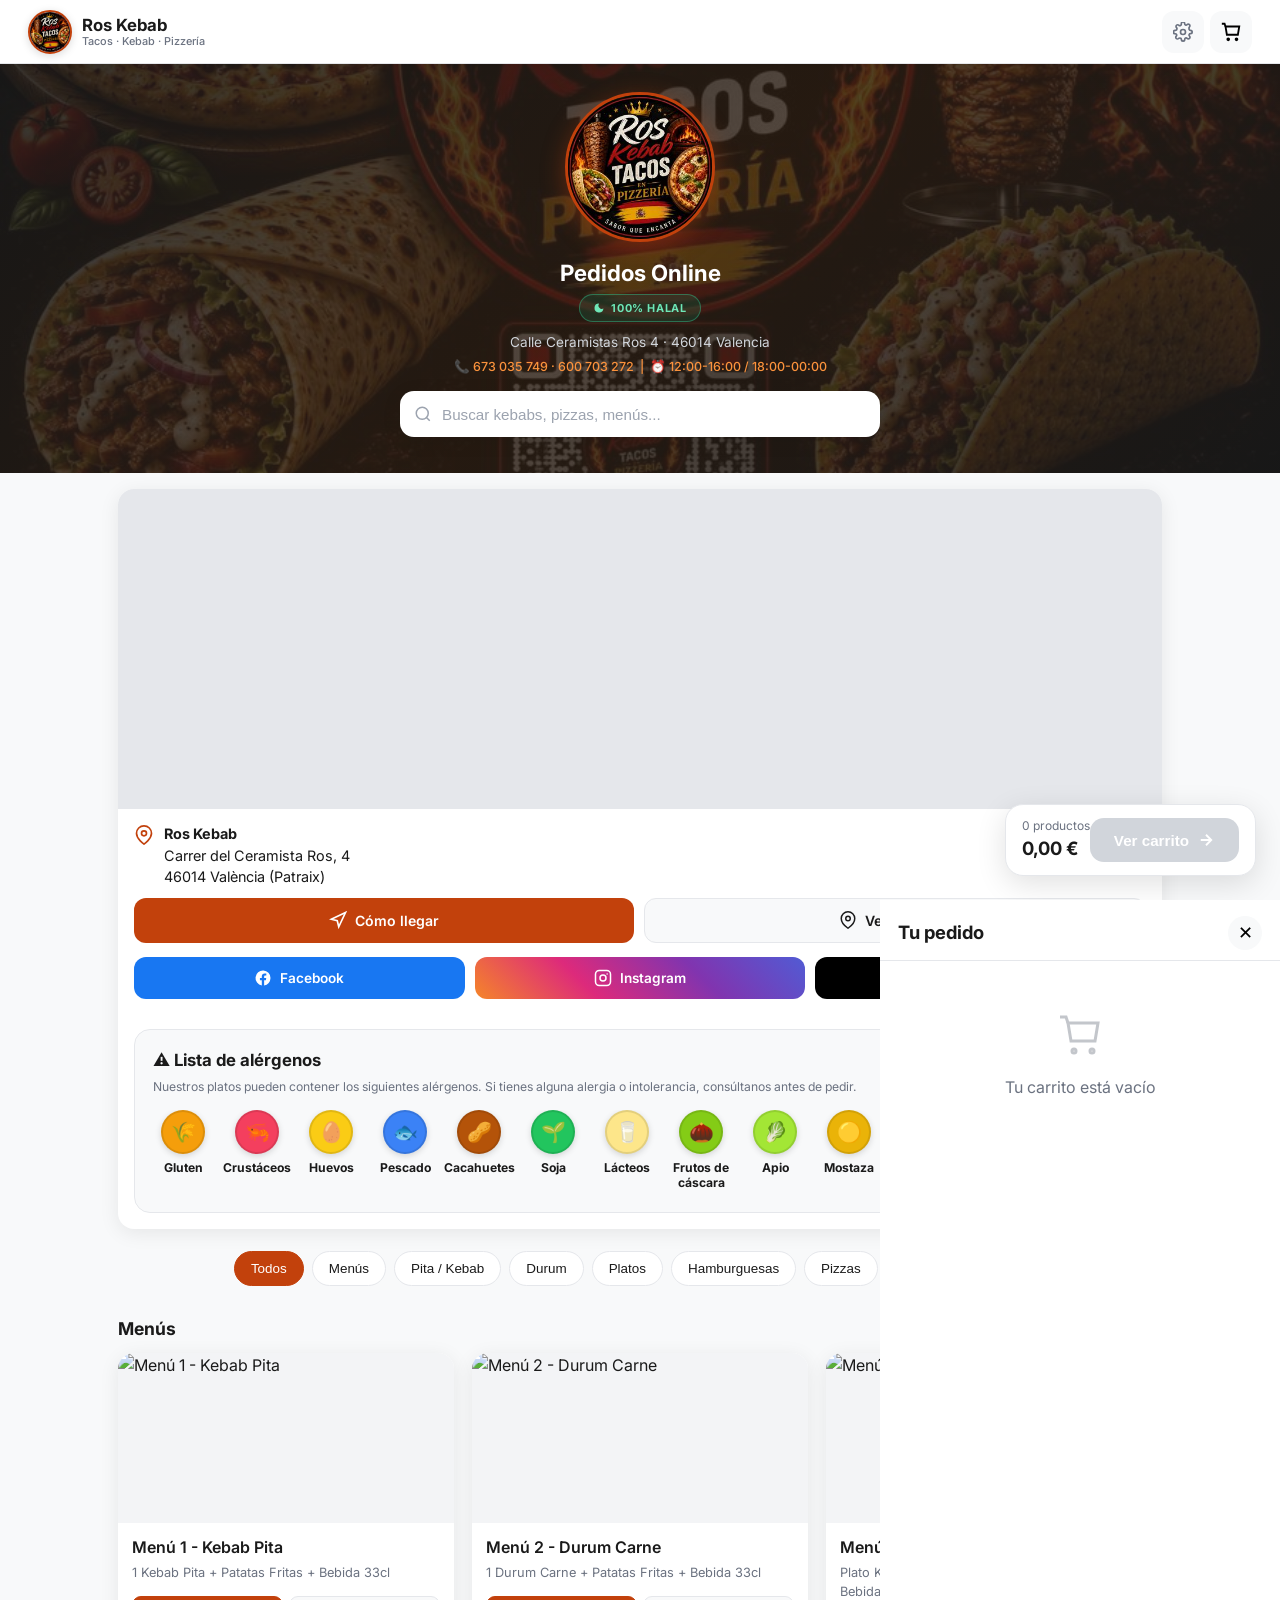
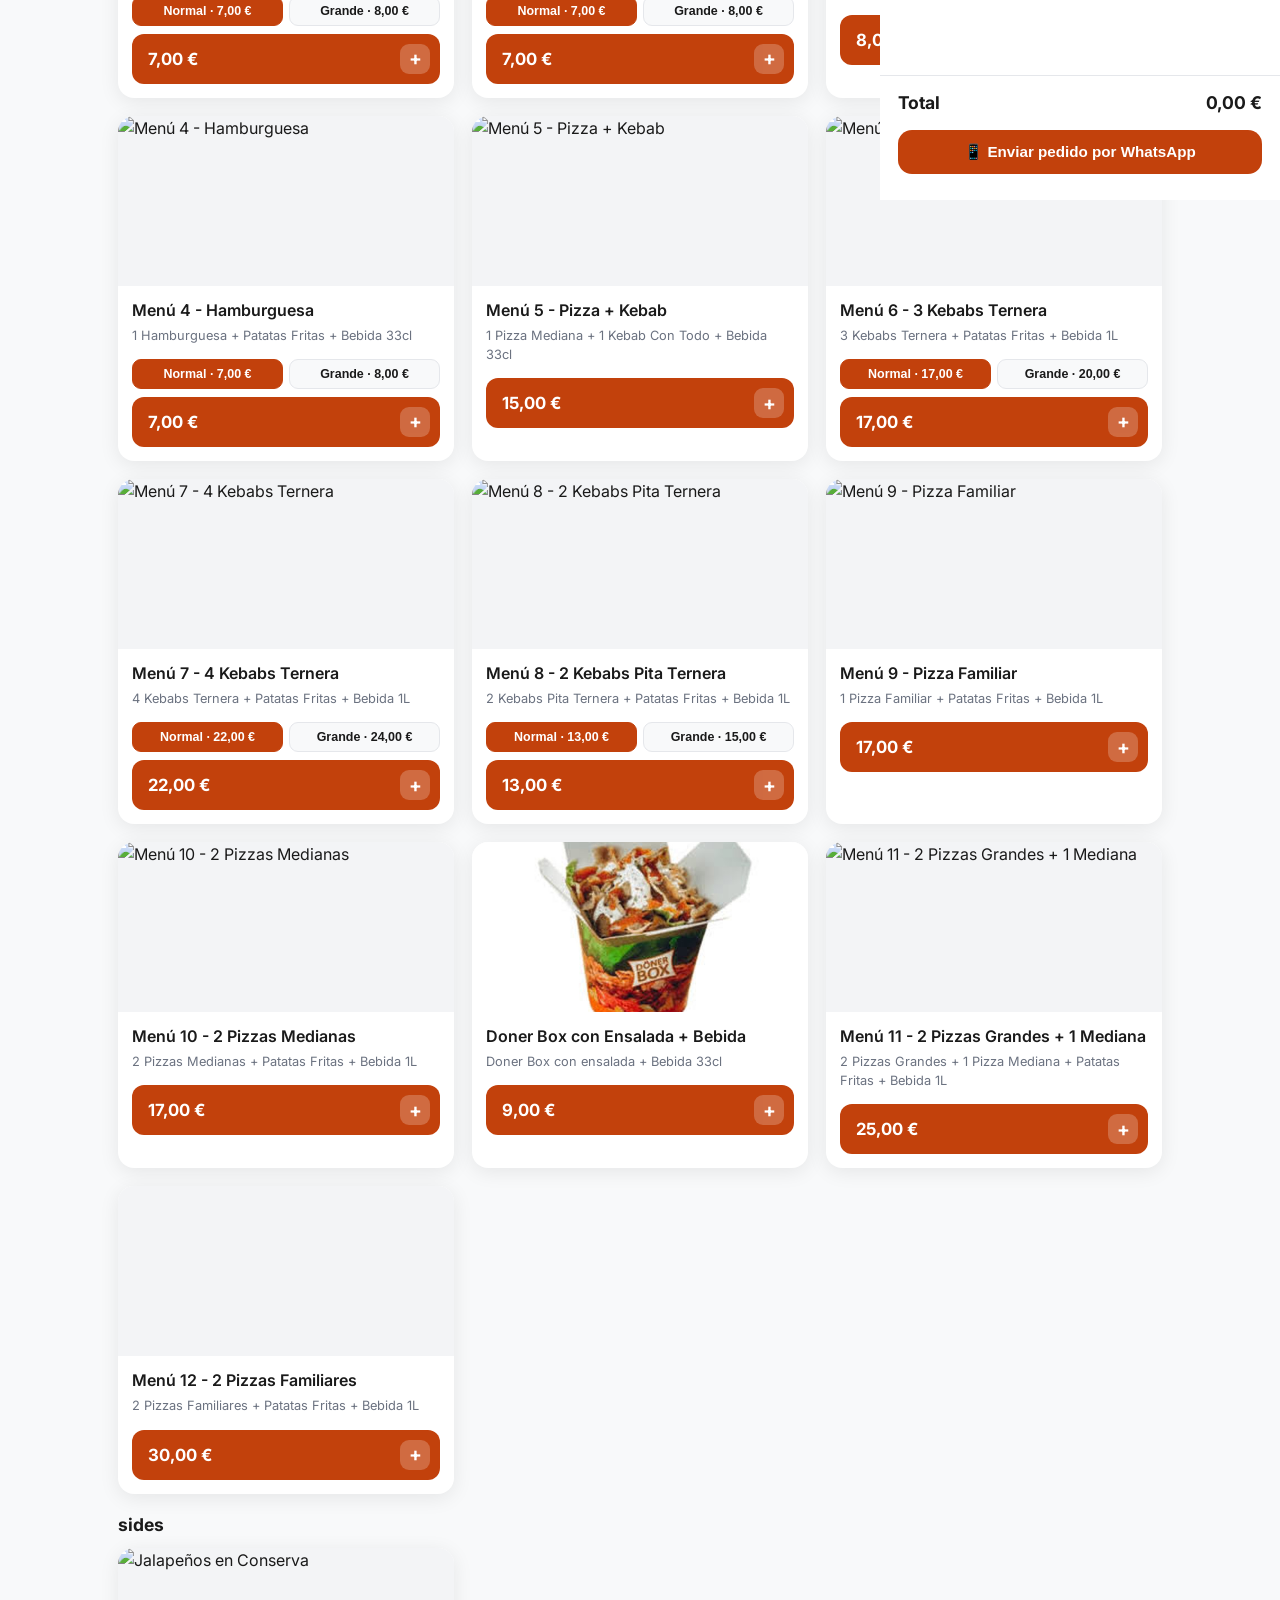
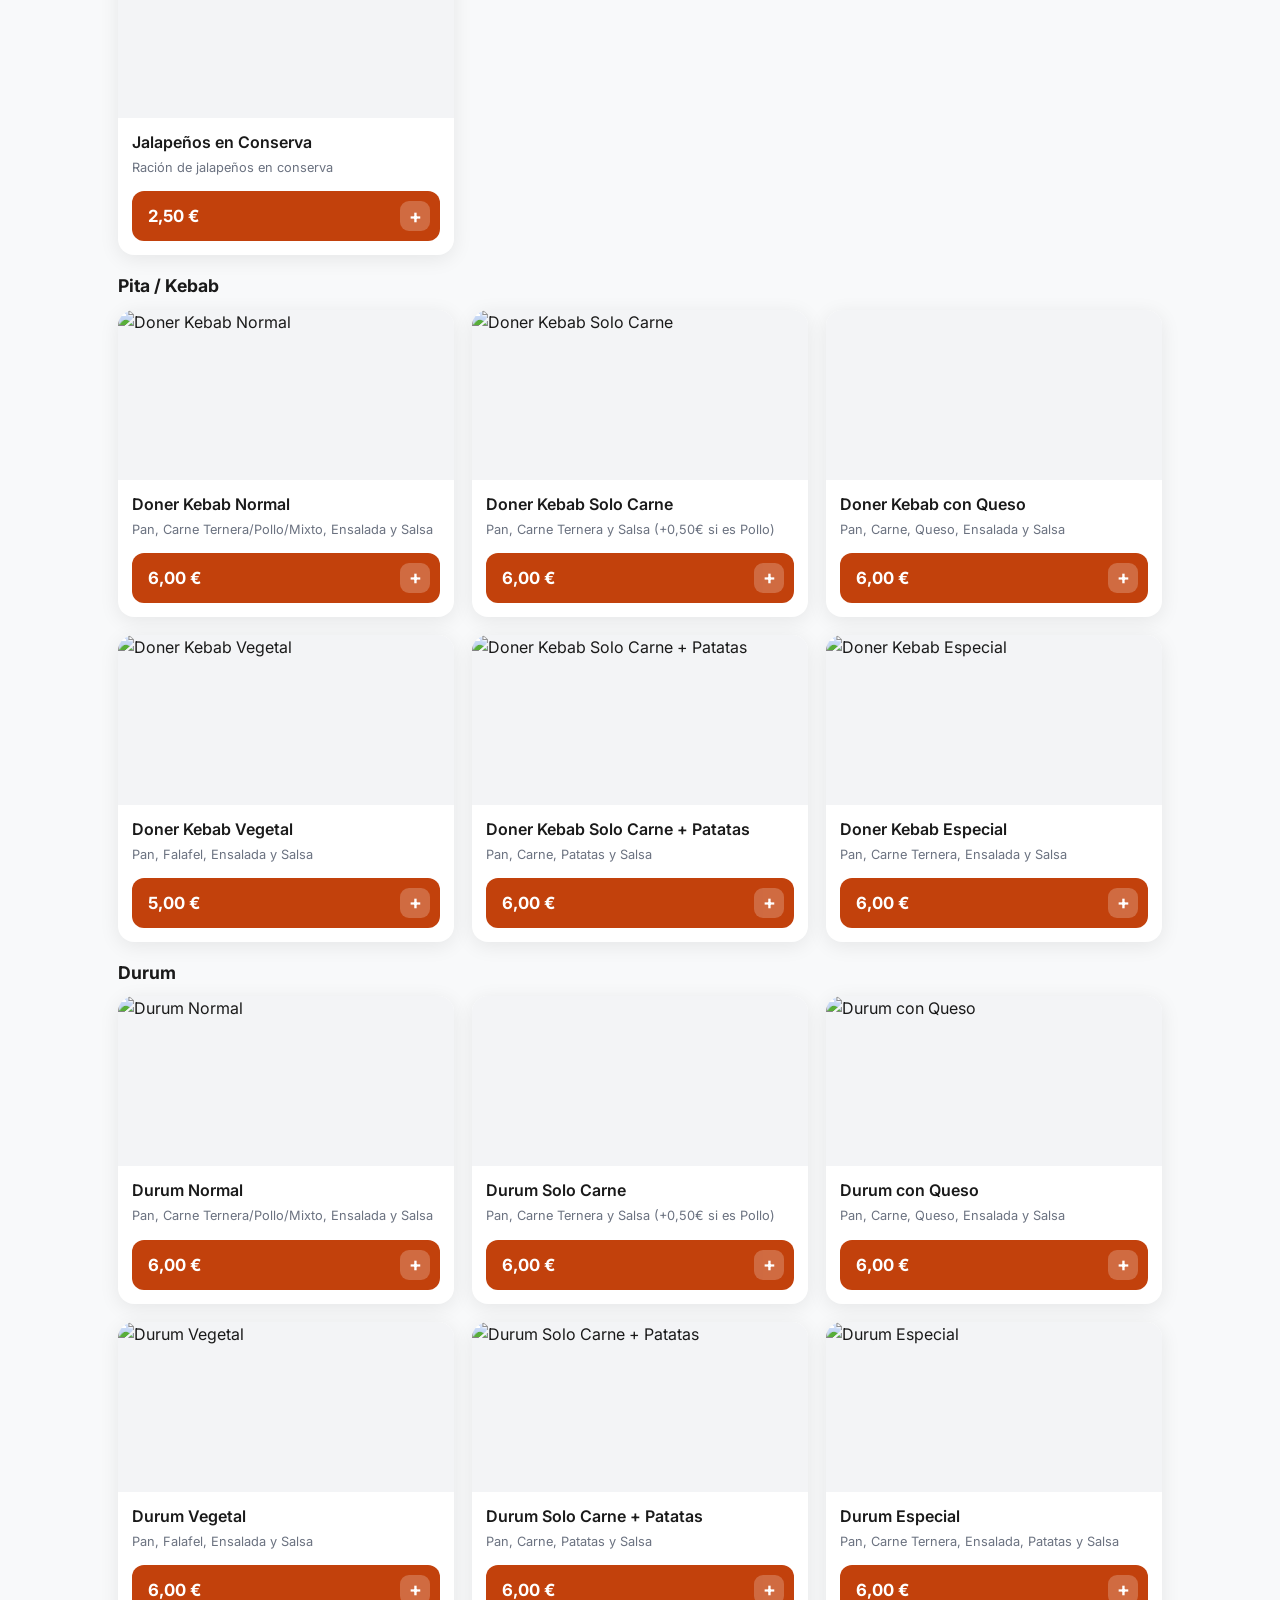
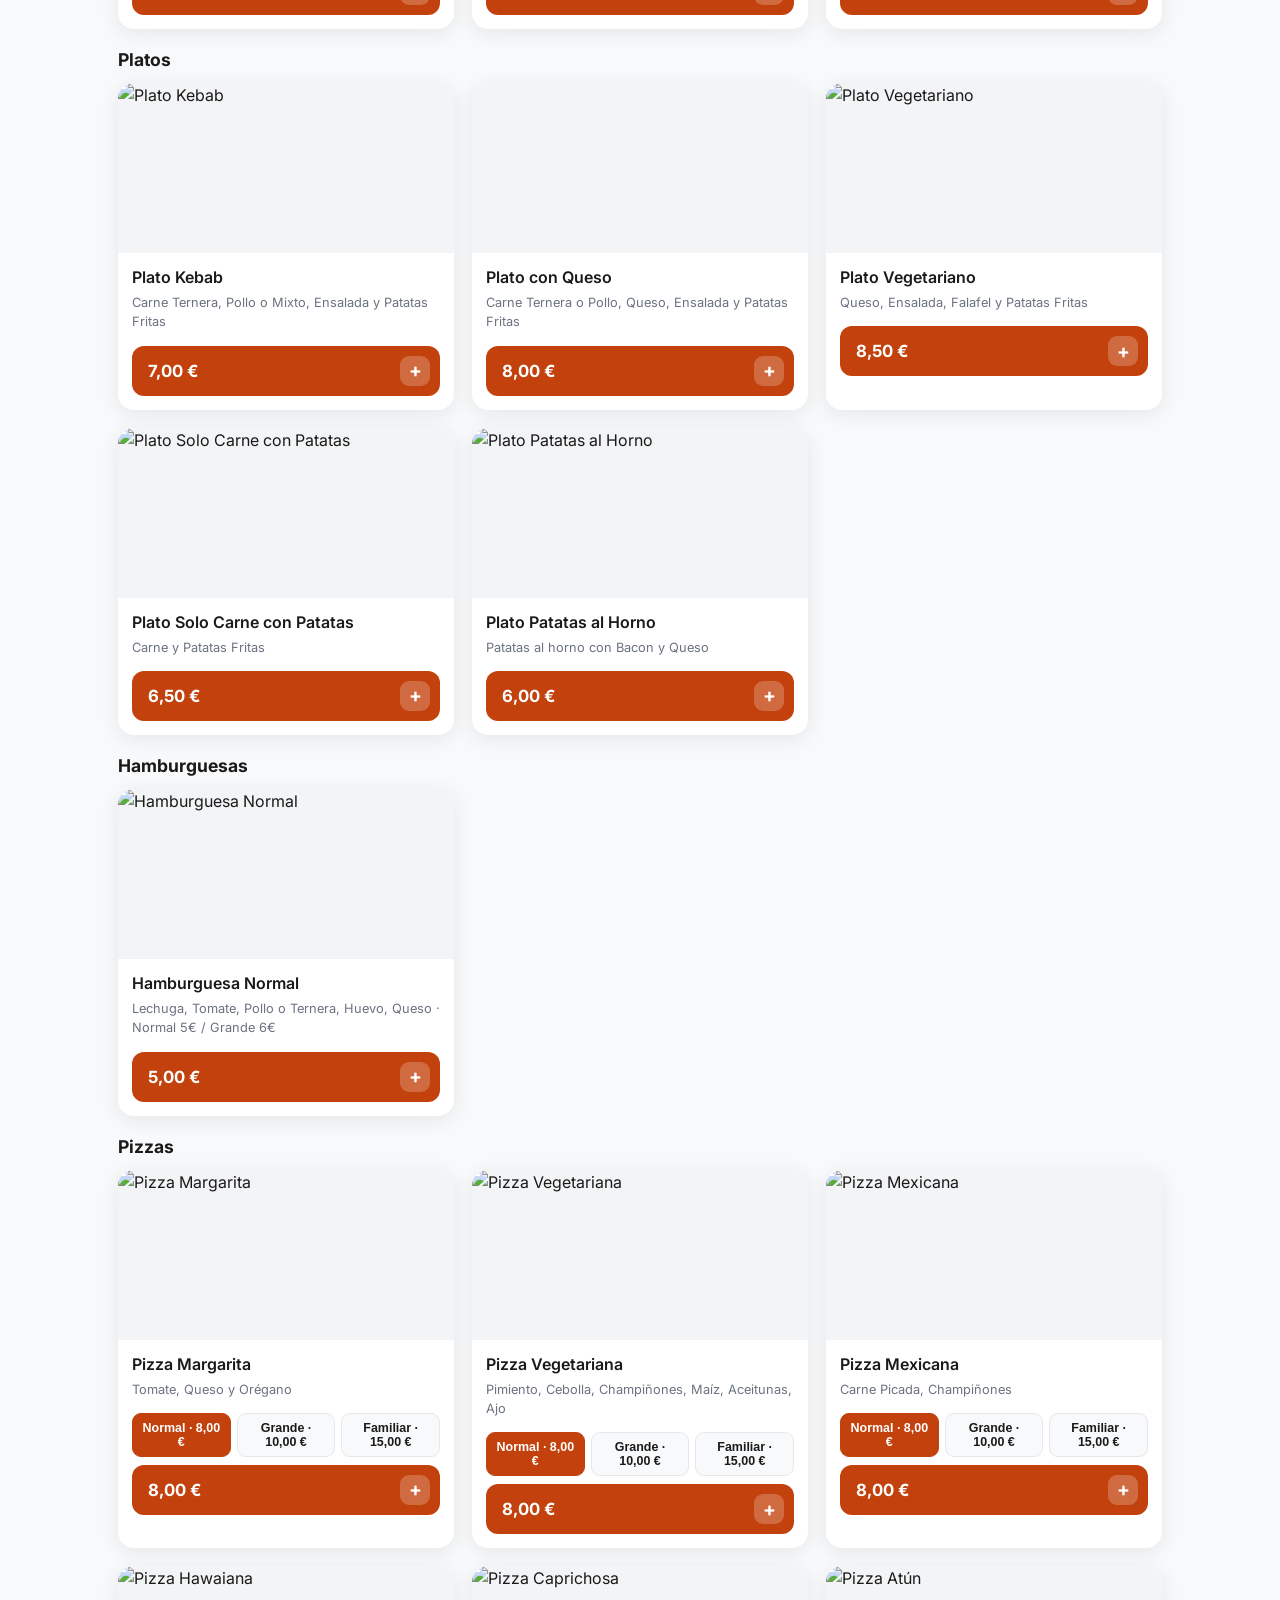
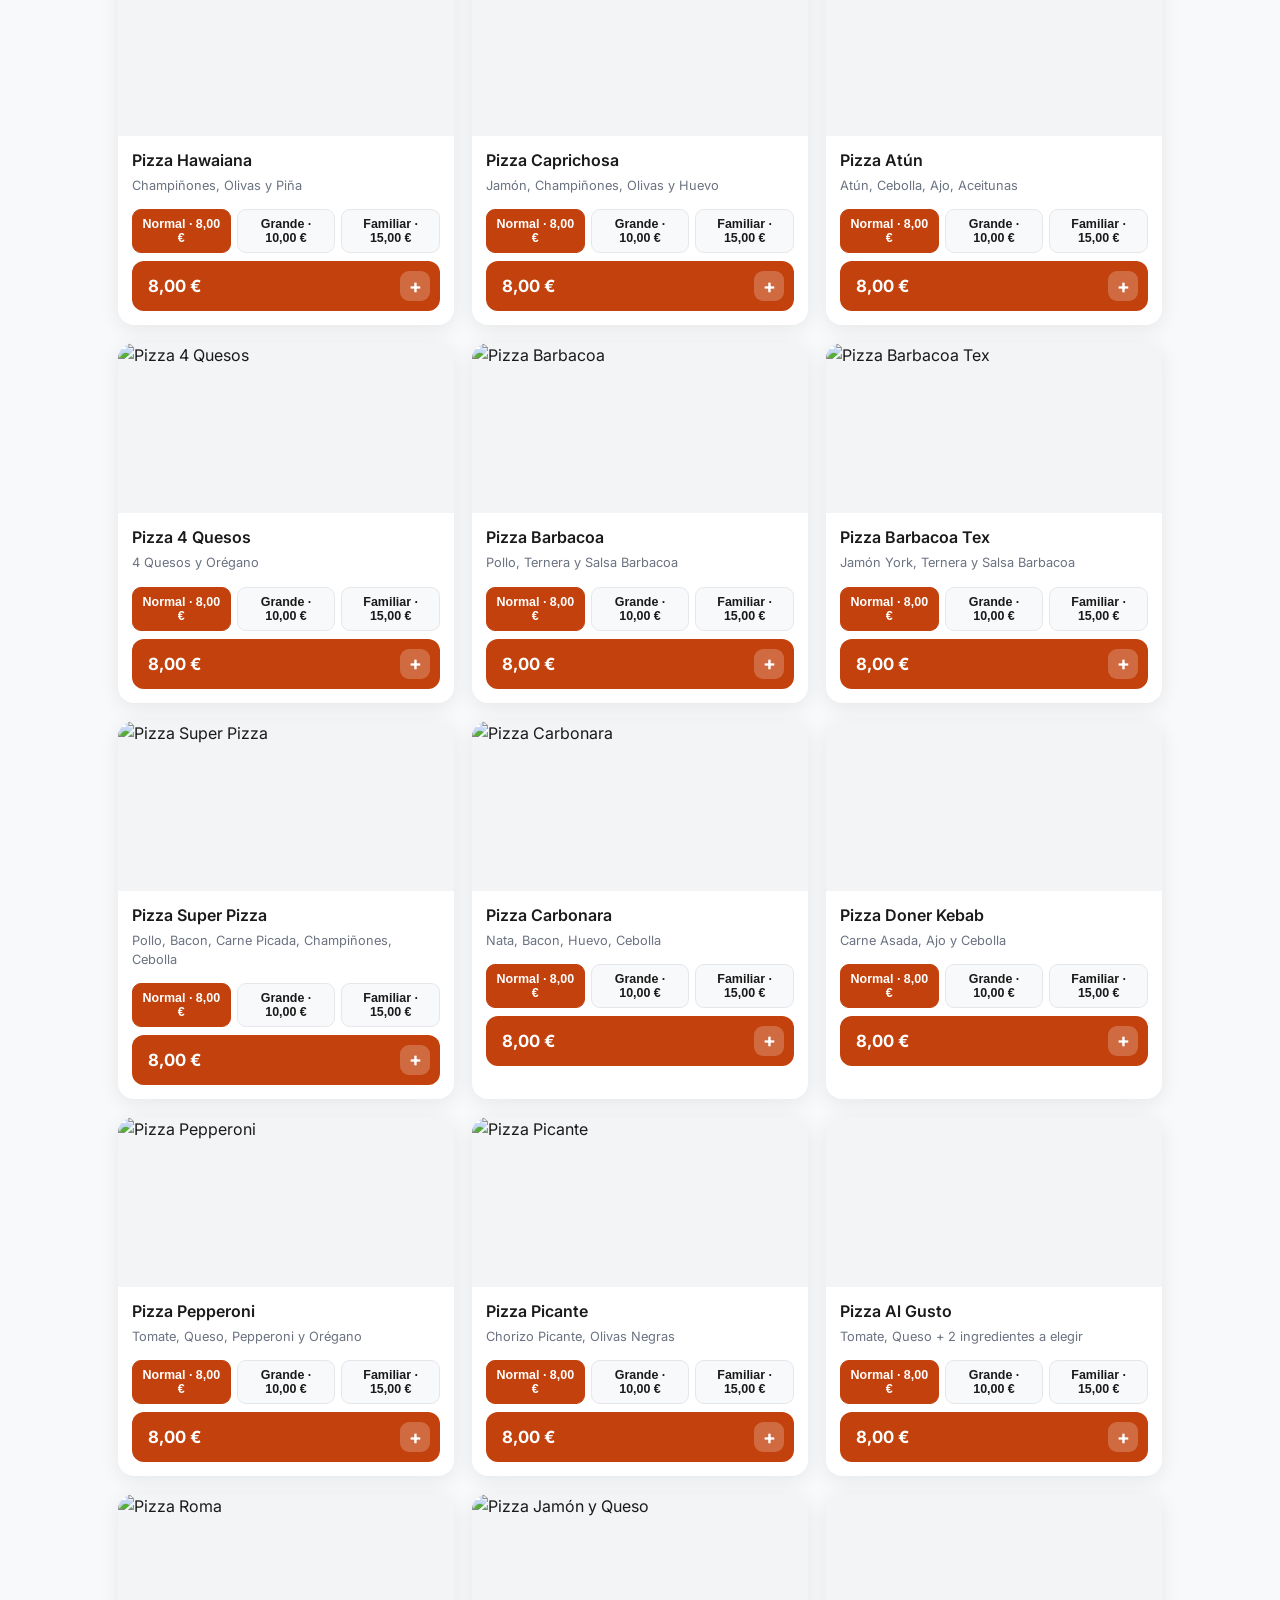
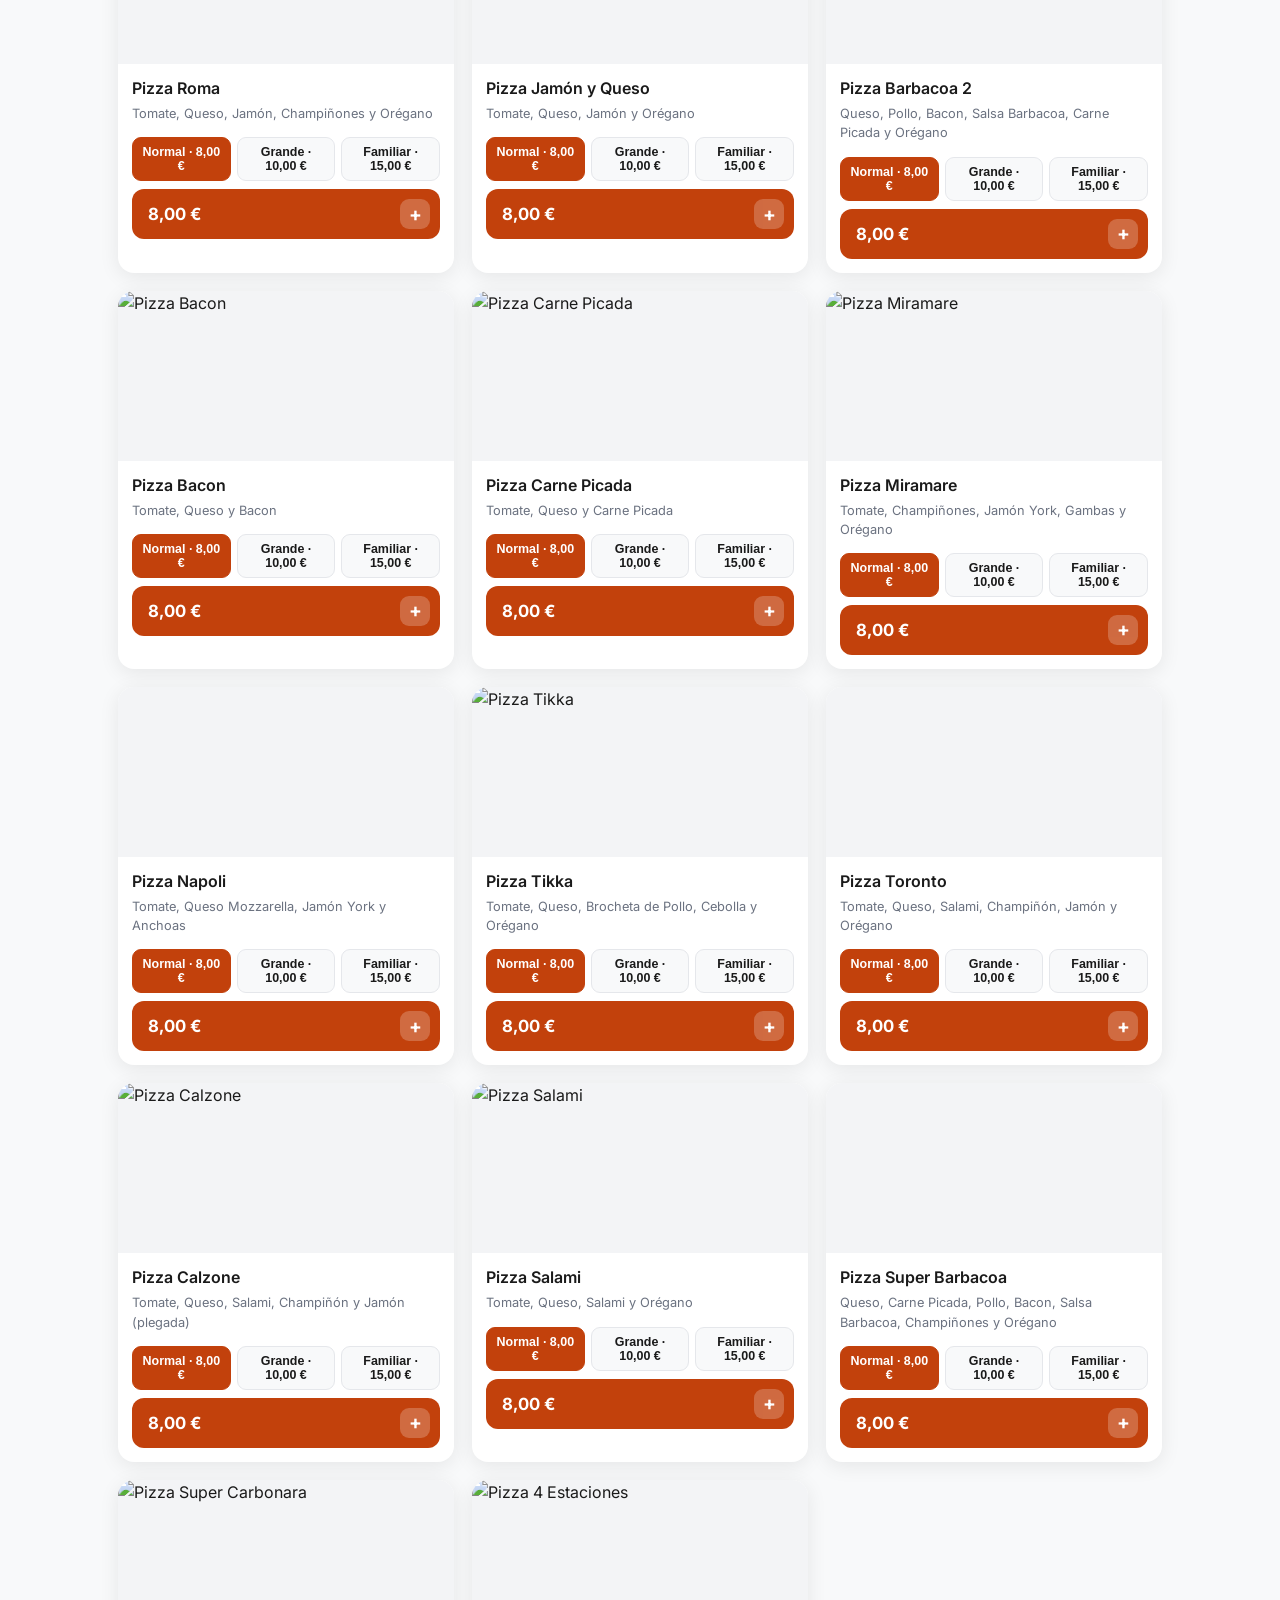
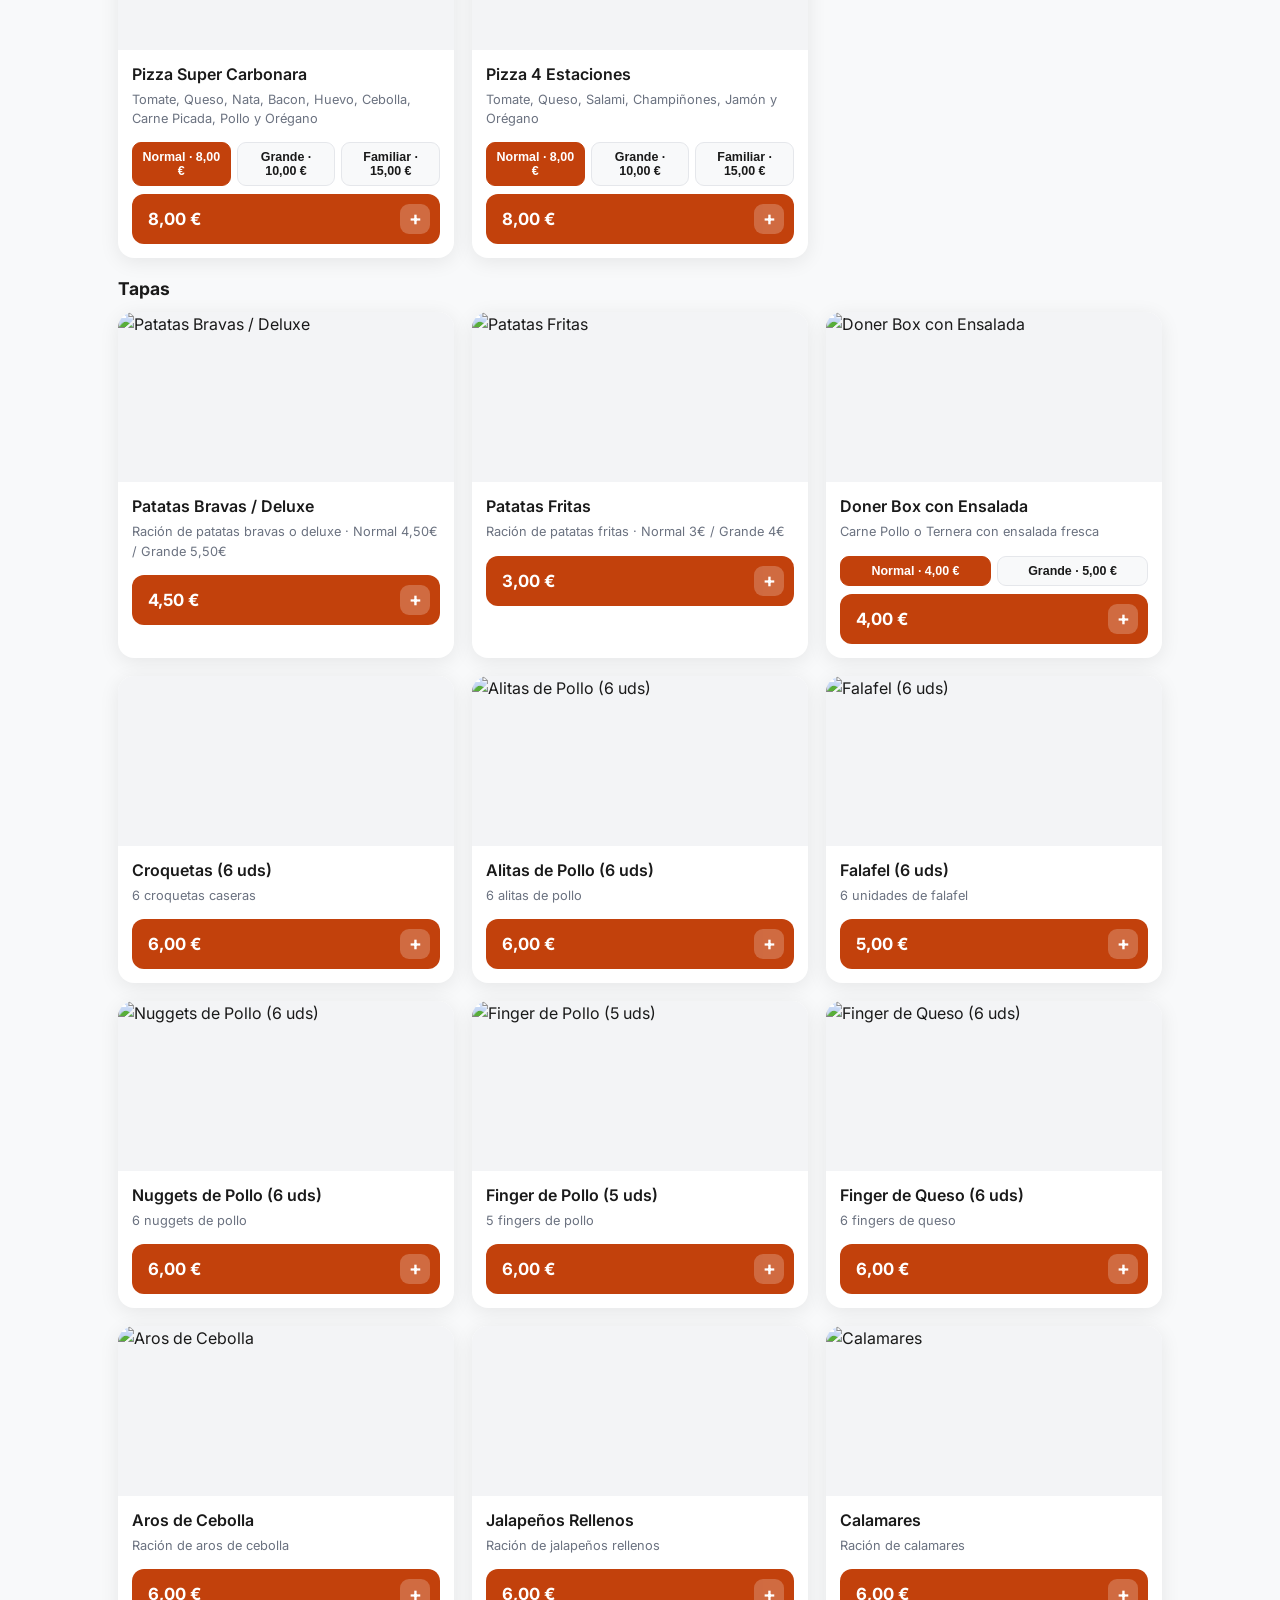
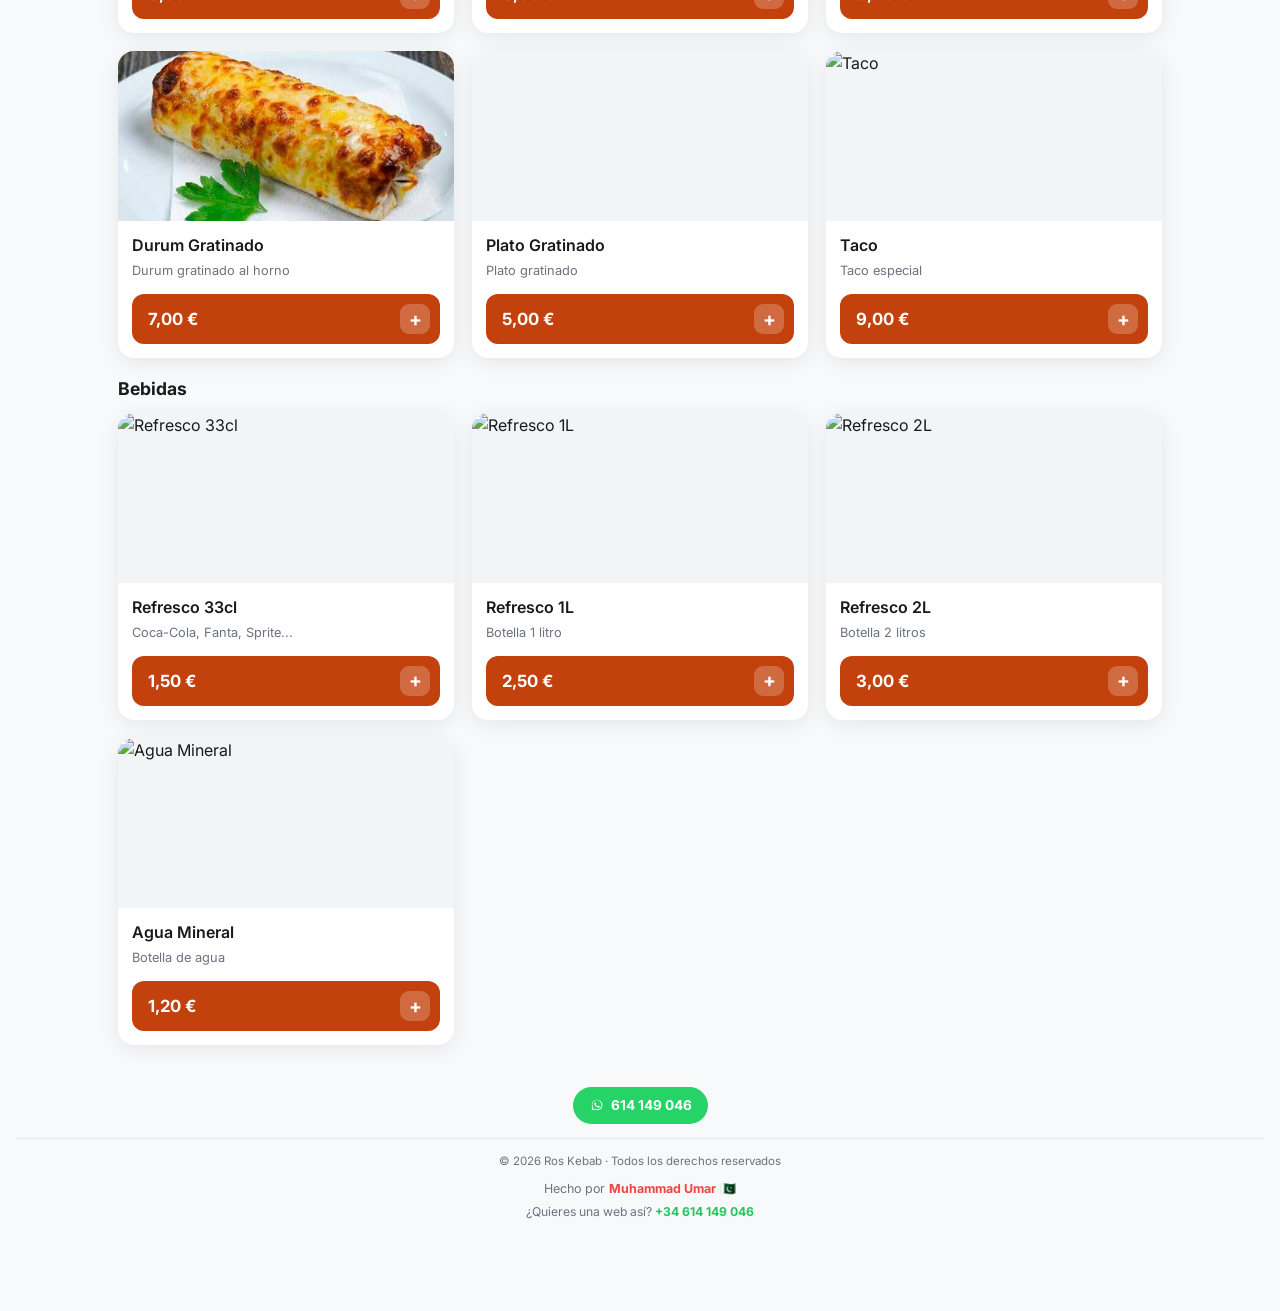
==== index.html @ c1018f3d "Create index.html" ====
<!DOCTYPE html>
<html lang="es">
<head>
  <meta charset="UTF-8" />
  <meta name="viewport" content="width=device-width, initial-scale=1.0, maximum-scale=1.0, user-scalable=no" />
  <title>Ros Kebab - Pedidos Online</title>
  <meta name="description" content="Pide online en Ros Kebab - Tacos, Kebab y Pizzería" />
  <link id="faviconLink" rel="icon" type="image/jpeg" href="" />
  <link id="appleTouchIconLink" rel="apple-touch-icon" href="" />
  <link rel="preconnect" href="https://fonts.googleapis.com" />
  <link rel="preconnect" href="https://fonts.gstatic.com" crossorigin />
  <link href="https://fonts.googleapis.com/css2?family=Inter:wght@400;500;600;700&display=swap" rel="stylesheet" />
  <style>
    :root {
      --primary: #c2410c;
      --primary-dark: #9a3412;
      --primary-light: #fff7ed;
      --bg: #f8f9fa;
      --card: #ffffff;
      --text: #1a1a1a;
      --text-muted: #6b7280;
      --border: #e5e7eb;
      --shadow: 0 4px 20px rgba(0,0,0,0.08);
      --radius: 16px;
      --header-h: 64px;
      --bottom-h: 72px;
    }
    * { margin: 0; padding: 0; box-sizing: border-box; -webkit-tap-highlight-color: transparent; }
    html { scroll-behavior: smooth; }
    body {
      font-family: 'Inter', -apple-system, BlinkMacSystemFont, sans-serif;
      background: var(--bg);
      color: var(--text);
      line-height: 1.5;
      min-height: 100dvh;
      padding-bottom: calc(var(--bottom-h) + 16px);
    }
    .header {
      position: sticky; top: 0; z-index: 100;
      background: var(--card);
      border-bottom: 1px solid var(--border);
      height: var(--header-h);
      display: flex; align-items: center; justify-content: space-between;
      padding: 0 16px;
      box-shadow: 0 1px 3px rgba(0,0,0,0.04);
    }
    .logo {
      display: flex; align-items: center; gap: 10px;
      font-weight: 700; font-size: 1.05rem; color: var(--text); text-decoration: none;
    }
    .logo-icon {
      width: 44px; height: 44px;
      border-radius: 50%;
      overflow: hidden;
      flex-shrink: 0;
      box-shadow: 0 2px 8px rgba(0,0,0,0.15);
      border: 2px solid #c2410c;
    }
    .logo-icon img {
      width: 100%;
      height: 100%;
      object-fit: cover;
      display: block;
    }
    .logo-text { display: flex; flex-direction: column; line-height: 1.15; }
    .logo-text small { font-size: 0.68rem; font-weight: 500; color: var(--text-muted); }
    .icon-btn {
      width: 42px; height: 42px; border: none; background: var(--bg);
      border-radius: 12px; display: flex; align-items: center; justify-content: center;
      cursor: pointer; position: relative;
    }
    .icon-btn:active { background: var(--border); }
    .cart-badge {
      position: absolute; top: 4px; right: 4px;
      background: var(--primary); color: white;
      font-size: 0.65rem; font-weight: 700;
      min-width: 18px; height: 18px; border-radius: 9px;
      display: flex; align-items: center; justify-content: center; padding: 0 4px;
    }
    .hero {
      background:
        linear-gradient(135deg, rgba(26,26,26,0.88) 0%, rgba(45,31,20,0.82) 50%, rgba(26,26,26,0.9) 100%),
        url('[data-uri]');
      background-size: cover;
      background-position: center;
      padding: 24px 16px 26px; text-align: center;
      color: white;
    }
    .hero-logo {
      width: 120px;
      height: 120px;
      border-radius: 50%;
      margin: 0 auto 14px;
      overflow: hidden;
      border: 3px solid #c2410c;
      box-shadow: 0 6px 24px rgba(194, 65, 12, 0.4);
    }
    .hero-logo img {
      width: 100%;
      height: 100%;
      object-fit: cover;
      display: block;
    }
    .hero h1 { font-size: 1.4rem; font-weight: 700; margin-bottom: 4px; color: white; }
    .halal-badge {
      display: inline-flex; align-items: center; gap: 6px;
      background: rgba(16, 185, 129, 0.14); border: 1px solid rgba(52, 211, 153, 0.4);
      color: #6ee7b7; font-size: 0.68rem; font-weight: 700; letter-spacing: 0.06em;
      text-transform: uppercase; padding: 5px 13px; border-radius: 999px; margin-bottom: 10px;
    }
    .halal-badge svg { flex-shrink: 0; }
    .hero p { color: #d1d5db; font-size: 0.85rem; margin-bottom: 6px; }
    .hero .info { font-size: 0.78rem; color: #fb923c; font-weight: 500; margin-bottom: 14px; }
    .search-box {
      display: flex; align-items: center; background: white;
      border-radius: 14px; padding: 0 14px; height: 46px;
      box-shadow: var(--shadow); max-width: 480px; margin: 0 auto;
    }
    .search-box input {
      flex: 1; border: none; outline: none; font-size: 0.95rem;
      background: transparent; padding: 0 10px; color: var(--text);
    }
    .search-box input::placeholder { color: #9ca3af; }

    /* ===== MAP / LOCATION ===== */
    .location-section {
      padding: 16px 16px 8px;
    }
    .location-card {
      background: var(--card);
      border-radius: var(--radius);
      overflow: hidden;
      box-shadow: var(--shadow);
    }
    .map-container {
      position: relative;
      width: 100%;
      height: 220px;
      background: #e5e7eb;
    }
    .map-container iframe {
      width: 100%;
      height: 100%;
      border: 0;
      display: block;
    }
    .location-info {
      padding: 14px 16px 16px;
      display: flex;
      flex-direction: column;
      gap: 10px;
    }
    .location-address {
      display: flex;
      align-items: flex-start;
      gap: 10px;
      font-size: 0.9rem;
      color: var(--text);
    }
    .location-address svg {
      flex-shrink: 0;
      margin-top: 2px;
      color: var(--primary);
    }
    .location-actions {
      display: flex;
      gap: 10px;
      flex-wrap: wrap;
    }
    .map-btn {
      flex: 1;
      min-width: 140px;
      display: flex;
      align-items: center;
      justify-content: center;
      gap: 8px;
      padding: 11px 14px;
      border-radius: 12px;
      font-size: 0.88rem;
      font-weight: 600;
      text-decoration: none;
      cursor: pointer;
      border: none;
      transition: transform 0.15s, background 0.2s;
    }
    .map-btn:active { transform: scale(0.97); }
    .map-btn.primary {
      background: var(--primary);
      color: white;
    }
    .map-btn.primary:active { background: var(--primary-dark); }
    .map-btn.secondary {
      background: var(--bg);
      color: var(--text);
      border: 1.5px solid var(--border);
    }

    .social-row {
      display: flex; gap: 10px; margin-top: 4px;
    }
    .social-btn {
      flex: 1;
      display: flex; align-items: center; justify-content: center; gap: 8px;
      padding: 11px 10px; border-radius: 12px;
      font-size: 0.85rem; font-weight: 600;
      text-decoration: none; color: white;
      transition: transform 0.15s, opacity 0.2s;
    }
    .social-btn:active { transform: scale(0.97); opacity: 0.9; }
    .social-btn.facebook { background: #1877f2; }
    .social-btn.instagram { background: linear-gradient(45deg, #f58529, #dd2a7b, #8134af, #515bd4); }
    .social-btn.tiktok { background: #000000; }

    .categories {
      padding: 14px 0 6px; overflow-x: auto; -webkit-overflow-scrolling: touch;
      scrollbar-width: none;
    }
    .categories::-webkit-scrollbar { display: none; }
    .categories-inner {
      display: flex; gap: 8px; padding: 0 16px; width: max-content;
    }
    .cat-btn {
      flex-shrink: 0; padding: 9px 16px; border-radius: 50px;
      border: 1.5px solid var(--border); background: white;
      font-size: 0.84rem; font-weight: 500; color: var(--text);
      cursor: pointer; white-space: nowrap;
    }
    .cat-btn.active {
      background: var(--primary); border-color: var(--primary); color: white;
    }
    .cat-btn:active { transform: scale(0.96); }
    .menu-section { padding: 6px 16px 24px; }
    .section-title {
      font-size: 1.1rem; font-weight: 700; margin: 18px 0 10px; color: var(--text);
    }
    .menu-grid { display: grid; grid-template-columns: 1fr; gap: 12px; }
    .menu-card {
      background: var(--card); border-radius: var(--radius);
      overflow: hidden; box-shadow: var(--shadow);
      display: flex; flex-direction: column;
    }
    .menu-card:active { transform: scale(0.985); }
    .card-img {
      width: 100%; height: 150px; object-fit: cover; background: #f3f4f6;
    }
    .card-body {
      padding: 12px 14px 14px; display: flex; flex-direction: column; gap: 4px; flex: 1;
    }
    .card-title { font-size: 1rem; font-weight: 600; }
    .card-desc {
      font-size: 0.8rem; color: var(--text-muted);
      display: -webkit-box; -webkit-line-clamp: 2; -webkit-box-orient: vertical; overflow: hidden;
    }
    .card-footer {
      display: flex; align-items: center; justify-content: space-between; margin-top: 10px;
    }
    .price { font-size: 1.1rem; font-weight: 700; color: var(--primary); }
    .add-btn {
      width: 38px; height: 38px; border-radius: 11px; border: none;
      background: var(--primary); color: white; font-size: 1.25rem; font-weight: 600;
      display: flex; align-items: center; justify-content: center; cursor: pointer;
    }
    .add-btn:active { background: var(--primary-dark); transform: scale(0.92); }
    .add-btn-wide {
      width: 100%; border: none; border-radius: 12px;
      background: var(--primary); color: white; cursor: pointer;
      display: flex; align-items: center; justify-content: space-between;
      padding: 10px 10px 10px 16px; font-family: inherit;
    }
    .add-btn-wide:active { background: var(--primary-dark); transform: scale(0.98); }
    .add-btn-wide .add-price {
      font-size: 1.05rem; font-weight: 700; color: white;
    }
    .add-btn-wide .add-plus {
      width: 30px; height: 30px; border-radius: 9px; background: rgba(255,255,255,0.22);
      display: flex; align-items: center; justify-content: center;
      font-size: 1.2rem; font-weight: 700; line-height: 1;
    }
    .site-footer {
      text-align: center; padding: 18px 16px calc(var(--bottom-h) + 18px);
      color: var(--text-muted);
    }
    .footer-whatsapp {
      display: inline-flex; align-items: center; gap: 6px;
      background: #25D366; color: white; text-decoration: none;
      padding: 8px 16px; border-radius: 999px; font-size: 0.85rem; font-weight: 700;
    }
    .footer-whatsapp:active { opacity: 0.85; }
    .footer-credit {
      margin-top: 10px; font-size: 0.78rem; color: var(--text-muted);
    }
    .footer-credit span { font-weight: 700; color: #ef4444; }
    .footer-promo {
      margin-top: 4px; font-size: 0.76rem; color: var(--text-muted);
    }
    .footer-promo span { font-weight: 700; color: #22c55e; }
    .footer-copyright {
      margin-top: 14px; padding-top: 14px; border-top: 1px solid var(--border);
      font-size: 0.72rem; color: var(--text-muted);
    }
    .bottom-bar {
      position: fixed; bottom: 0; left: 0; right: 0; height: var(--bottom-h);
      background: white; border-top: 1px solid var(--border);
      display: flex; align-items: center; justify-content: space-between;
      padding: 0 16px; z-index: 90; box-shadow: 0 -4px 20px rgba(0,0,0,0.06);
    }
    .cart-info { display: flex; flex-direction: column; }
    .cart-info .label { font-size: 0.75rem; color: var(--text-muted); }
    .cart-info .total { font-size: 1.15rem; font-weight: 700; }
    .checkout-btn {
      background: var(--primary); color: white; border: none; border-radius: 14px;
      padding: 13px 24px; font-size: 0.95rem; font-weight: 600;
      cursor: pointer; display: flex; align-items: center; gap: 8px;
    }
    .checkout-btn:active { background: var(--primary-dark); }
    .checkout-btn:disabled { background: #d1d5db; cursor: not-allowed; }
    .overlay {
      position: fixed; inset: 0; background: rgba(0,0,0,0.45); z-index: 200;
      opacity: 0; visibility: hidden; transition: all 0.3s;
    }
    .overlay.open { opacity: 1; visibility: visible; }
    .cart-drawer {
      position: fixed; bottom: 0; left: 0; right: 0; max-height: 85dvh;
      background: white; border-radius: 24px 24px 0 0; z-index: 210;
      transform: translateY(100%);
      transition: transform 0.35s cubic-bezier(0.32, 0.72, 0, 1);
      display: flex; flex-direction: column;
    }
    .cart-drawer.open { transform: translateY(0); }
    .drawer-header {
      display: flex; align-items: center; justify-content: space-between;
      padding: 16px 18px 10px; border-bottom: 1px solid var(--border);
    }
    .drawer-header h2 { font-size: 1.15rem; font-weight: 700; }
    .close-btn {
      width: 34px; height: 34px; border-radius: 50%; border: none;
      background: var(--bg); font-size: 1.1rem; cursor: pointer;
      display: flex; align-items: center; justify-content: center;
    }
    .cart-items {
      flex: 1; overflow-y: auto; padding: 10px 16px; -webkit-overflow-scrolling: touch;
    }
    .cart-item {
      display: flex; gap: 12px; padding: 12px 0; border-bottom: 1px solid var(--border);
    }
    .cart-item:last-child { border-bottom: none; }
    .cart-item-img {
      width: 60px; height: 60px; border-radius: 10px; object-fit: cover; background: #f3f4f6; flex-shrink: 0;
    }
    .cart-item-info { flex: 1; min-width: 0; }
    .cart-item-name { font-weight: 600; font-size: 0.92rem; }
    .cart-item-price { color: var(--primary); font-weight: 600; font-size: 0.88rem; }
    .qty-controls { display: flex; align-items: center; gap: 10px; margin-top: 6px; }
    .qty-btn {
      width: 28px; height: 28px; border-radius: 8px; border: 1.5px solid var(--border);
      background: white; font-size: 1rem; font-weight: 600;
      display: flex; align-items: center; justify-content: center; cursor: pointer;
    }
    .qty-value { font-weight: 600; min-width: 18px; text-align: center; }
    .drawer-footer {
      padding: 14px 18px 26px; border-top: 1px solid var(--border); background: white;
    }
    .total-row {
      display: flex; justify-content: space-between; margin-bottom: 14px;
      font-size: 1.1rem; font-weight: 700;
    }
    .empty-cart { text-align: center; padding: 40px 20px; color: var(--text-muted); }
    .empty-cart svg { margin-bottom: 10px; opacity: 0.4; }
    .toast {
      position: fixed; bottom: calc(var(--bottom-h) + 16px); left: 50%;
      transform: translateX(-50%) translateY(20px);
      background: #1f2937; color: white; padding: 11px 18px; border-radius: 12px;
      font-size: 0.88rem; font-weight: 500; z-index: 300;
      opacity: 0; visibility: hidden; transition: all 0.3s; white-space: nowrap; max-width: 90vw;
    }
    .toast.show {
      opacity: 1; visibility: visible; transform: translateX(-50%) translateY(0);
    }

    /* ===== ADMIN ===== */
    .admin-bar {
      position: fixed; top: 0; left: 0; right: 0; z-index: 150;
      background: #1f2937; color: white;
      padding: 10px 16px;
      display: none; align-items: center; justify-content: space-between;
      font-size: 0.88rem; font-weight: 600;
    }
    .admin-bar.visible { display: flex; }
    body.admin-mode { padding-top: 44px; }
    body.admin-mode .header { top: 44px; }
    .admin-bar button {
      background: #ef4444; color: white; border: none;
      padding: 6px 12px; border-radius: 8px; font-size: 0.8rem;
      font-weight: 600; cursor: pointer;
    }
    .price-edit {
      display: flex; align-items: center; gap: 6px;
    }
    .price-edit input {
      width: 70px; padding: 6px 8px; border: 2px solid var(--primary);
      border-radius: 8px; font-size: 0.95rem; font-weight: 700;
      color: var(--primary); text-align: right;
    }
    .price-edit button {
      background: var(--success, #16a34a); color: white; border: none;
      width: 32px; height: 32px; border-radius: 8px; font-size: 0.9rem;
      cursor: pointer; display: flex; align-items: center; justify-content: center;
    }
    .card-footer.has-variants {
      flex-direction: column; align-items: stretch; gap: 8px;
    }
    .variant-picker {
      display: flex; gap: 6px; flex: 1;
    }
    .variant-btn {
      flex: 1; padding: 7px 6px; border-radius: 9px;
      border: 1.5px solid var(--border); background: var(--bg);
      color: var(--text); font-size: 0.78rem; font-weight: 600;
      cursor: pointer; transition: all 0.15s;
    }
    .variant-btn.active {
      background: var(--primary); border-color: var(--primary); color: white;
    }
    .price-edit-variants {
      display: flex; flex-direction: column; gap: 6px;
    }
    .variant-edit-row {
      display: flex; align-items: center; gap: 6px;
    }
    .variant-label-input {
      flex: 1; padding: 6px 8px; border: 1.5px solid var(--border);
      border-radius: 8px; font-size: 0.82rem; font-weight: 600;
      color: var(--text); font-family: inherit; min-width: 0;
    }
    .variant-edit-row input[type="number"] {
      width: 70px; padding: 6px 8px; border: 2px solid var(--primary);
      border-radius: 8px; font-size: 0.9rem; font-weight: 700;
      color: var(--primary); text-align: right; flex-shrink: 0;
    }
    .variant-remove-btn {
      width: 28px; height: 28px; border-radius: 8px; border: none;
      background: #fee2e2; color: #dc2626; font-size: 1rem; font-weight: 700;
      cursor: pointer; flex-shrink: 0;
    }
    .variant-remove-btn:disabled {
      opacity: 0.35; cursor: not-allowed;
    }
    .variant-add-btn {
      background: var(--bg); color: var(--primary); border: 1.5px dashed var(--primary);
      padding: 8px; border-radius: 8px; font-size: 0.82rem; font-weight: 700;
      cursor: pointer; width: 100%;
    }
    .price-edit-variants > button {
      background: var(--success, #16a34a); color: white; border: none;
      padding: 8px; border-radius: 8px; font-size: 0.9rem; font-weight: 700;
      cursor: pointer; align-self: flex-end; width: 100%;
    }
    .edit-name {
      width: 100%; padding: 6px 8px; margin-bottom: 4px;
      border: 2px solid var(--primary); border-radius: 8px;
      font-size: 0.95rem; font-weight: 700; color: var(--text);
      font-family: inherit;
    }
    .edit-desc {
      width: 100%; padding: 6px 8px; margin-bottom: 8px;
      border: 1.5px solid var(--border); border-radius: 8px;
      font-size: 0.82rem; color: var(--text-muted);
      font-family: inherit; resize: vertical; min-height: 44px;
    }
    .admin-login-overlay {
      position: fixed; inset: 0; background: rgba(0,0,0,0.6); z-index: 400;
      display: none; align-items: center; justify-content: center; padding: 20px;
    }
    .admin-login-overlay.open { display: flex; }
    .admin-login-box {
      background: white; border-radius: 20px; padding: 28px 24px;
      width: 100%; max-width: 320px; text-align: center;
    }
    .admin-login-box h3 { margin-bottom: 8px; font-size: 1.2rem; }
    .admin-login-box p { color: var(--text-muted); font-size: 0.85rem; margin-bottom: 18px; }
    .admin-login-box input {
      width: 100%; padding: 14px; border: 1.5px solid var(--border);
      border-radius: 12px; font-size: 1.3rem; text-align: center;
      letter-spacing: 8px; margin-bottom: 14px;
    }
    .admin-login-box .login-btns { display: flex; gap: 10px; }
    .admin-login-box button {
      flex: 1; padding: 12px; border: none; border-radius: 12px;
      font-weight: 600; font-size: 0.95rem; cursor: pointer;
    }
    .admin-login-box .btn-enter { background: var(--primary); color: white; }
    .admin-login-box .btn-cancel { background: var(--bg); color: var(--text); }
    .secret-tap {
      position: fixed; bottom: 90px; left: 12px; width: 28px; height: 28px;
      opacity: 0; z-index: 5;
    }
    .admin-access-btn {
      width: 42px; height: 42px; border: none; background: var(--bg);
      border-radius: 12px; display: flex; align-items: center; justify-content: center;
      cursor: pointer; color: var(--text-muted);
    }
    .allergens-inline {
      margin-top: 20px; padding: 18px; background: #f8f9fa;
      border-radius: 16px; text-align: left; border: 1px solid var(--border);
    }
    .allergens-inline h3 { font-size: 1.05rem; margin-bottom: 4px; color: var(--text); }
    .allergens-inline .sub { color: var(--text-muted); font-size: 0.76rem; margin-bottom: 14px; }
    .allergens-list {
      list-style: none; display: flex; flex-direction: row; gap: 14px;
      overflow-x: auto; padding-bottom: 4px; -webkit-overflow-scrolling: touch;
    }
    .allergens-list::-webkit-scrollbar { height: 4px; }
    .allergens-list li {
      display: flex; flex-direction: column; align-items: center; gap: 6px;
      font-size: 0.7rem; color: var(--text); font-weight: 600; text-align: center;
      flex-shrink: 0; width: 60px;
    }
    .allergens-list li .em {
      flex-shrink: 0; width: 44px; height: 44px; border-radius: 50%;
      display: flex; align-items: center; justify-content: center;
      font-size: 1.25rem; border: 2px solid rgba(0,0,0,0.1);
      box-shadow: 0 2px 6px rgba(0,0,0,0.15);
    }
    .allergens-list li .name {
      font-size: 0.76rem; font-weight: 700; color: var(--text); line-height: 1.25;
    }
    .admin-access-btn:active { background: var(--border); }

    @media (min-width: 640px) {
      .menu-grid { grid-template-columns: repeat(2, 1fr); }
      .card-img { height: 170px; }
      .map-container { height: 280px; }
      .hero-logo { width: 150px; height: 150px; }
    }
    @media (min-width: 900px) {
      body { padding-bottom: 0; }
      .header { padding: 0 28px; }
      .hero { padding: 28px 28px 36px; }
      .categories-inner, .menu-section, .location-section {
        max-width: 1100px; margin: 0 auto; padding-left: 28px; padding-right: 28px;
      }
      .menu-grid { grid-template-columns: repeat(3, 1fr); gap: 18px; }
      .map-container { height: 320px; }
      .bottom-bar {
        max-width: 460px; left: auto; right: 24px; bottom: 24px;
        border-radius: 18px; border: 1px solid var(--border);
        box-shadow: 0 8px 30px rgba(0,0,0,0.12);
      }
      .cart-drawer {
        left: auto; right: 0; width: 400px; max-height: 100dvh; border-radius: 0; height: 100%;
      }
    }
    @supports (padding: max(0px)) {
      .bottom-bar {
        padding-bottom: max(0px, env(safe-area-inset-bottom));
        height: calc(var(--bottom-h) + env(safe-area-inset-bottom));
      }
      .drawer-footer {
        padding-bottom: max(26px, calc(14px + env(safe-area-inset-bottom)));
      }
    }
  </style>
</head>
<body>
  <header class="header">
    <a href="#" class="logo">
      <div class="logo-icon">
        <img id="headerLogoImg" src="" alt="Ros Kebab Logo" />
      </div>
      <div class="logo-text">
        <span>Ros Kebab</span>
        <small>Tacos · Kebab · Pizzería</small>
      </div>
    </a>
    <div style="display:flex; align-items:center; gap:6px;">
      <button class="admin-access-btn" id="adminAccessBtn" aria-label="Acceso administrador" title="Editar precios">
        <svg width="20" height="20" viewBox="0 0 24 24" fill="none" stroke="currentColor" stroke-width="2">
          <path d="M12 15a3 3 0 100-6 3 3 0 000 6z"/>
          <path d="M19.4 15a1.65 1.65 0 00.33 1.82l.06.06a2 2 0 11-2.83 2.83l-.06-.06a1.65 1.65 0 00-1.82-.33 1.65 1.65 0 00-1 1.51V21a2 2 0 11-4 0v-.09A1.65 1.65 0 008.6 19.4a1.65 1.65 0 00-1.82.33l-.06.06a2 2 0 11-2.83-2.83l.06-.06a1.65 1.65 0 00.33-1.82 1.65 1.65 0 00-1.51-1H2.5a2 2 0 110-4h.09A1.65 1.65 0 004.6 8.6a1.65 1.65 0 00-.33-1.82l-.06-.06a2 2 0 112.83-2.83l.06.06a1.65 1.65 0 001.82.33H9a1.65 1.65 0 001-1.51V2a2 2 0 114 0v.09a1.65 1.65 0 001 1.51 1.65 1.65 0 001.82-.33l.06-.06a2 2 0 112.83 2.83l-.06.06a1.65 1.65 0 00-.33 1.82V9a1.65 1.65 0 001.51 1H21a2 2 0 110 4h-.09a1.65 1.65 0 00-1.51 1z"/>
        </svg>
      </button>
      <button class="icon-btn" id="cartIconBtn" aria-label="Ver carrito">
        <svg width="22" height="22" viewBox="0 0 24 24" fill="none" stroke="currentColor" stroke-width="2">
          <path d="M6 6h15l-1.5 9h-12z"/><circle cx="9" cy="20" r="1"/><circle cx="18" cy="20" r="1"/><path d="M6 6L5 3H2"/>
        </svg>
        <span class="cart-badge" id="cartBadge" style="display:none">0</span>
      </button>
    </div>
  </header>

  <section class="hero">
    <div class="hero-logo">
      <img id="heroLogoImg" src="" alt="Ros Kebab - Tacos en Pizzería" />
    </div>
    <h1>Pedidos Online</h1>
    <div class="halal-badge">
      <svg width="12" height="12" viewBox="0 0 24 24" fill="currentColor"><path d="M12 3a9 9 0 1 0 8.94 10.06A7 7 0 0 1 12 3z"/></svg>
      100% Halal
    </div>
    <p>Calle Ceramistas Ros 4 · 46014 Valencia</p>
    <div class="info">📞 673 035 749 · 600 703 272 &nbsp;|&nbsp; ⏰ 12:00-16:00 / 18:00-00:00</div>
    <div class="search-box">
      <svg width="18" height="18" viewBox="0 0 24 24" fill="none" stroke="#9ca3af" stroke-width="2">
        <circle cx="11" cy="11" r="8"/><path d="M21 21l-4.35-4.35"/>
      </svg>
      <input type="text" id="searchInput" placeholder="Buscar kebabs, pizzas, menús..." />
    </div>
  </section>

  <!-- Google Maps Location -->
  <section class="location-section">
    <div class="location-card">
      <div class="map-container">
        <iframe
          src="https://maps.google.com/maps?q=Carrer+del+Ceramista+Ros+4,+46014+Val%C3%A8ncia,+Spain&hl=es&z=16&output=embed"
          allowfullscreen=""
          loading="lazy"
          referrerpolicy="no-referrer-when-downgrade"
          title="Ubicación Ros Kebab">
        </iframe>
      </div>
      <div class="location-info">
        <div class="location-address">
          <svg width="20" height="20" viewBox="0 0 24 24" fill="none" stroke="currentColor" stroke-width="2">
            <path d="M21 10c0 7-9 13-9 13s-9-6-9-13a9 9 0 0 1 18 0z"/>
            <circle cx="12" cy="10" r="3"/>
          </svg>
          <div>
            <strong>Ros Kebab</strong><br>
            Carrer del Ceramista Ros, 4<br>
            46014 València (Patraix)
          </div>
        </div>
        <div class="location-actions">
          <a class="map-btn primary"
             href="https://www.google.com/maps/dir/?api=1&destination=Carrer+del+Ceramista+Ros+4,+46014+Valencia"
             target="_blank"
             rel="noopener noreferrer">
            <svg width="18" height="18" viewBox="0 0 24 24" fill="none" stroke="currentColor" stroke-width="2.2">
              <path d="M3 11l19-9-9 19-2-8-8-2z"/>
            </svg>
            Cómo llegar
          </a>
          <a class="map-btn secondary"
             href="https://www.google.com/maps/search/?api=1&query=Carrer+del+Ceramista+Ros+4,+46014+Valencia"
             target="_blank"
             rel="noopener noreferrer">
            <svg width="18" height="18" viewBox="0 0 24 24" fill="none" stroke="currentColor" stroke-width="2">
              <path d="M21 10c0 7-9 13-9 13s-9-6-9-13a9 9 0 0 1 18 0z"/>
              <circle cx="12" cy="10" r="3"/>
            </svg>
            Ver en Maps
          </a>
        </div>
        <div class="social-row">
          <a class="social-btn facebook" href="https://www.facebook.com/search/top?q=Ros%20Kabab" target="_blank" rel="noopener noreferrer" aria-label="Facebook">
            <svg width="18" height="18" viewBox="0 0 24 24" fill="currentColor"><path d="M22 12a10 10 0 1 0-11.6 9.87v-6.98H7.9V12h2.5V9.8c0-2.5 1.49-3.89 3.77-3.89 1.09 0 2.24.2 2.24.2v2.46h-1.26c-1.24 0-1.63.77-1.63 1.56V12h2.78l-.44 2.89h-2.34v6.98A10 10 0 0 0 22 12z"/></svg>
            Facebook
          </a>
          <a class="social-btn instagram" href="https://www.instagram.com/roskebab2" target="_blank" rel="noopener noreferrer" aria-label="Instagram">
            <svg width="18" height="18" viewBox="0 0 24 24" fill="none" stroke="currentColor" stroke-width="2"><rect x="2" y="2" width="20" height="20" rx="5"/><circle cx="12" cy="12" r="4"/><circle cx="17.5" cy="6.5" r="1" fill="currentColor" stroke="none"/></svg>
            Instagram
          </a>
          <a class="social-btn tiktok" href="https://www.tiktok.com/@ros.kebab" target="_blank" rel="noopener noreferrer" aria-label="TikTok">
            <svg width="18" height="18" viewBox="0 0 24 24" fill="currentColor"><path d="M16.6 5.82c-.98-.9-1.58-2.14-1.6-3.52h-3.16v13.66a2.6 2.6 0 1 1-2.6-2.6c.28 0 .55.04.8.12V10.2a5.78 5.78 0 0 0-.8-.06 5.76 5.76 0 1 0 5.76 5.76V9.4a8.9 8.9 0 0 0 4.8 1.4V7.66a5.9 5.9 0 0 1-3.2-1.84z"/></svg>
            TikTok
          </a>
        </div>
        <div class="allergens-inline">
          <h3>⚠️ Lista de alérgenos</h3>
          <p class="sub">Nuestros platos pueden contener los siguientes alérgenos. Si tienes alguna alergia o intolerancia, consúltanos antes de pedir.</p>
          <ul class="allergens-list">
            <li><span class="em" style="background:#f59e0b">🌾</span><span class="name">Gluten</span></li>
            <li><span class="em" style="background:#f43f5e">🦐</span><span class="name">Crustáceos</span></li>
            <li><span class="em" style="background:#facc15;color:#1a1a1a">🥚</span><span class="name">Huevos</span></li>
            <li><span class="em" style="background:#3b82f6">🐟</span><span class="name">Pescado</span></li>
            <li><span class="em" style="background:#b45309">🥜</span><span class="name">Cacahuetes</span></li>
            <li><span class="em" style="background:#22c55e">🌱</span><span class="name">Soja</span></li>
            <li><span class="em" style="background:#fde68a;color:#1a1a1a">🥛</span><span class="name">Lácteos</span></li>
            <li><span class="em" style="background:#84cc16">🌰</span><span class="name">Frutos de cáscara</span></li>
            <li><span class="em" style="background:#a3e635;color:#1a1a1a">🥬</span><span class="name">Apio</span></li>
            <li><span class="em" style="background:#eab308">🟡</span><span class="name">Mostaza</span></li>
            <li><span class="em" style="background:#e5e7eb;color:#1a1a1a">◽</span><span class="name">Sésamo</span></li>
            <li><span class="em" style="background:#a855f7">🍷</span><span class="name">Sulfitos</span></li>
            <li><span class="em" style="background:#fb923c">🫘</span><span class="name">Altramuces</span></li>
            <li><span class="em" style="background:#06b6d4">🐚</span><span class="name">Moluscos</span></li>
          </ul>
        </div>
      </div>
    </div>
  </section>

  <div class="categories">
    <div class="categories-inner" id="categories">
      <button class="cat-btn active" data-cat="all">Todos</button>
      <button class="cat-btn" data-cat="menus">Menús</button>
      <button class="cat-btn" data-cat="pita">Pita / Kebab</button>
      <button class="cat-btn" data-cat="durum">Durum</button>
      <button class="cat-btn" data-cat="platos">Platos</button>
      <button class="cat-btn" data-cat="hamburguesas">Hamburguesas</button>
      <button class="cat-btn" data-cat="pizzas">Pizzas</button>
      <button class="cat-btn" data-cat="tapas">Tapas</button>
      <button class="cat-btn" data-cat="bebidas">Bebidas</button>
    </div>
  </div>

  <main class="menu-section" id="menu"></main>

  <footer class="site-footer">
    <a class="footer-whatsapp" href="https://wa.me/34614149046" target="_blank" rel="noopener noreferrer">
      <svg width="16" height="16" viewBox="0 0 24 24" fill="currentColor"><path d="M17.6 6.32A7.85 7.85 0 0 0 12.05 4a7.94 7.94 0 0 0-6.87 11.87L4 20l4.24-1.11A7.9 7.9 0 0 0 12.05 20h.003a7.94 7.94 0 0 0 5.55-13.68zm-5.55 12.2h-.003a6.58 6.58 0 0 1-3.36-.92l-.24-.14-2.5.66.67-2.44-.16-.25a6.6 6.6 0 0 1 10.34-8.18 6.55 6.55 0 0 1 1.94 4.66 6.6 6.6 0 0 1-6.66 6.6zm3.62-4.94c-.2-.1-1.17-.58-1.35-.64-.18-.07-.32-.1-.45.1-.13.2-.51.64-.63.77-.12.13-.23.15-.43.05-.2-.1-.83-.31-1.58-.98a5.9 5.9 0 0 1-1.1-1.36c-.11-.2 0-.3.1-.4.1-.1.2-.24.31-.36.1-.12.13-.2.2-.33.06-.13.03-.25-.02-.35-.05-.1-.45-1.08-.62-1.48-.16-.38-.32-.33-.45-.34h-.38c-.13 0-.35.05-.53.25-.18.2-.7.68-.7 1.66s.72 1.93.82 2.06c.1.13 1.4 2.15 3.4 3.02.48.2.85.33 1.14.42.48.15.91.13 1.26.08.38-.06 1.17-.48 1.34-.94.16-.46.16-.86.11-.94-.05-.08-.18-.13-.38-.23z"/></svg>
      614 149 046
    </a>
    <br>
    <p class="footer-copyright">© 2026 Ros Kebab · Todos los derechos reservados</p>
    <p class="footer-credit">Hecho por <span>Muhammad Umar</span> 🇵🇰</p>
    <p class="footer-promo">¿Quieres una web así? <span>+34 614 149 046</span></p>
  </footer>

  <div class="bottom-bar">
    <div class="cart-info">
      <span class="label" id="itemCount">0 productos</span>
      <span class="total" id="cartTotal">0,00 €</span>
    </div>
    <button class="checkout-btn" id="checkoutBtn" disabled>
      Ver carrito
      <svg width="18" height="18" viewBox="0 0 24 24" fill="none" stroke="currentColor" stroke-width="2.5">
        <path d="M5 12h14M12 5l7 7-7 7"/>
      </svg>
    </button>
  </div>

  <div class="overlay" id="overlay"></div>
  <div class="cart-drawer" id="cartDrawer">
    <div class="drawer-header">
      <h2>Tu pedido</h2>
      <button class="close-btn" id="closeCart">✕</button>
    </div>
    <div class="cart-items" id="cartItems">
      <div class="empty-cart">
        <svg width="48" height="48" viewBox="0 0 24 24" fill="none" stroke="currentColor" stroke-width="1.5">
          <path d="M6 6h15l-1.5 9h-12z"/><circle cx="9" cy="20" r="1"/><circle cx="18" cy="20" r="1"/><path d="M6 6L5 3H2"/>
        </svg>
        <p>Tu carrito está vacío</p>
      </div>
    </div>
    <div class="drawer-footer">
      <div class="total-row">
        <span>Total</span>
        <span id="drawerTotal">0,00 €</span>
      </div>
      <button class="checkout-btn" style="width:100%; justify-content:center;" id="placeOrderBtn">
        📱 Enviar pedido por WhatsApp
      </button>
    </div>
  </div>

  <div class="toast" id="toast"></div>

  <!-- Admin bar -->
  <div class="admin-bar" id="adminBar">
    <span>✏️ Modo Admin — Edita precios</span>
    <button onclick="forceSyncNow()" style="margin-right:8px;">☁️ Sincronizar</button>
    <button onclick="exitAdmin()">Salir</button>
  </div>

  <!-- Admin login -->
  <div class="admin-login-overlay" id="adminLogin">
    <div class="admin-login-box">
      <h3>🔒 Admin</h3>
      <p>Introduce el PIN para editar precios</p>
      <input type="password" id="adminPin" maxlength="6" inputmode="numeric" placeholder="••••" />
      <div class="login-btns">
        <button class="btn-cancel" onclick="closeAdminLogin()">Cancelar</button>
        <button class="btn-enter" onclick="tryAdminLogin()">Entrar</button>
      </div>
    </div>
  </div>

  <!-- Secret tap zone (bottom-left corner) to open admin -->
  <div class="secret-tap" id="secretTap"></div>

  <script>
    const LOGO_DATA_URI = "[data-uri]";
    document.getElementById('faviconLink').href = LOGO_DATA_URI;
    document.getElementById('appleTouchIconLink').href = LOGO_DATA_URI;
    document.getElementById('headerLogoImg').src = LOGO_DATA_URI;
    document.getElementById('heroLogoImg').src = LOGO_DATA_URI;
    const menuItems = [
      // MENÚS
      { id: 1, name: "Menú 1 - Kebab Pita", desc: "1 Kebab Pita + Patatas Fritas + Bebida 33cl", price: 7.00, category: "menus", img: "https://images.unsplash.com/photo-1633321702518-7feccafb94d5?w=500&h=350&fit=crop", variants: [ { label: "Normal", price: 7.00 }, { label: "Grande", price: 8.00 } ] },
      { id: 2, name: "Menú 2 - Durum Carne", desc: "1 Durum Carne + Patatas Fritas + Bebida 33cl", price: 7.00, category: "menus", img: "https://images.unsplash.com/photo-1596995804697-27d11d43652e?w=500&h=350&fit=crop" , variants: [ { label: "Normal", price: 7.00 }, { label: "Grande", price: 8.00 } ] },
      { id: 3, name: "Menú 3 - Plato Kebab", desc: "Plato Kebab con Patatas + Pan y Ensalada + Bebida 33cl", price: 8.00, category: "menus", img: "https://images.unsplash.com/photo-1719282432114-45fd6c6df642?w=500&h=350&fit=crop" },
      { id: 4, name: "Menú 4 - Hamburguesa", desc: "1 Hamburguesa + Patatas Fritas + Bebida 33cl", price: 7.00, category: "menus", img: "https://images.unsplash.com/photo-1568901346375-23c9450c58cd?w=500&h=350&fit=crop" , variants: [ { label: "Normal", price: 7.00 }, { label: "Grande", price: 8.00 } ] },
      { id: 5, name: "Menú 5 - Pizza + Kebab", desc: "1 Pizza Mediana + 1 Kebab Con Todo + Bebida 33cl", price: 15.00, category: "menus", img: "https://images.unsplash.com/photo-1574071318508-1cdbab80d002?w=500&h=350&fit=crop" },
      { id: 6, name: "Menú 6 - 3 Kebabs Ternera", desc: "3 Kebabs Ternera + Patatas Fritas + Bebida 1L", price: 17.00, category: "menus", img: "https://images.unsplash.com/photo-1529006557810-274b9b2fc783?w=500&h=350&fit=crop" , variants: [ { label: "Normal", price: 17.00 }, { label: "Grande", price: 20.00 } ] },
      { id: 7, name: "Menú 7 - 4 Kebabs Ternera", desc: "4 Kebabs Ternera + Patatas Fritas + Bebida 1L", price: 22.00, category: "menus", img: "https://images.unsplash.com/photo-1529006557810-274b9b2fc783?w=500&h=350&fit=crop" , variants: [ { label: "Normal", price: 22.00 }, { label: "Grande", price: 24.00 } ] },
      { id: 8, name: "Menú 8 - 2 Kebabs Pita Ternera", desc: "2 Kebabs Pita Ternera + Patatas Fritas + Bebida 1L", price: 13.00, category: "menus", img: "https://images.unsplash.com/photo-1699728088614-7d1d4277414b?w=500&h=350&fit=crop" , variants: [ { label: "Normal", price: 13.00 }, { label: "Grande", price: 15.00 } ] },
      { id: 9, name: "Menú 9 - Pizza Familiar", desc: "1 Pizza Familiar + Patatas Fritas + Bebida 1L", price: 17.00, category: "menus", img: "https://images.unsplash.com/photo-1595854341625-f33ee10dbf94?w=500&h=350&fit=crop" },
      { id: 10, name: "Menú 10 - 2 Pizzas Medianas", desc: "2 Pizzas Medianas + Patatas Fritas + Bebida 1L", price: 17.00, category: "menus", img: "https://images.unsplash.com/photo-1555072956-7758afb20e8f?w=500&h=350&fit=crop" },
      { id: 13, name: "Doner Box con Ensalada + Bebida", desc: "Doner Box con ensalada + Bebida 33cl", price: 9.00, category: "menus", img: "[data-uri]" },
      { id: 11, name: "Menú 11 - 2 Pizzas Grandes + 1 Mediana", desc: "2 Pizzas Grandes + 1 Pizza Mediana + Patatas Fritas + Bebida 1L", price: 25.00, category: "menus", img: "https://images.unsplash.com/photo-1613564834361-9436948817d1?w=500&h=350&fit=crop" },
      { id: 12, name: "Menú 12 - 2 Pizzas Familiares", desc: "2 Pizzas Familiares + Patatas Fritas + Bebida 1L", price: 30.00, category: "menus", img: "https://images.unsplash.com/photo-1571066811602-716837d681de?w=500&h=350&fit=crop" },
      { id: 14, name: "Jalapeños en Conserva", desc: "Ración de jalapeños en conserva", price: 2.50, category: "sides", img: "https://images.unsplash.com/photo-1618449233264-95366c6f5048?w=500&h=350&fit=crop" },

      // PITA / KEBAB
      { id: 20, name: "Doner Kebab Normal", desc: "Pan, Carne Ternera/Pollo/Mixto, Ensalada y Salsa", price: 6.00, category: "pita", img: "https://images.unsplash.com/photo-1530469912745-a215c6b256ea?w=500&h=350&fit=crop" },
      { id: 21, name: "Doner Kebab Solo Carne", desc: "Pan, Carne Ternera y Salsa (+0,50€ si es Pollo)", price: 6.00, category: "pita", img: "https://images.unsplash.com/photo-1555939594-58d7cb561ad1?w=500&h=350&fit=crop" },
      { id: 22, name: "Doner Kebab con Queso", desc: "Pan, Carne, Queso, Ensalada y Salsa", price: 6.00, category: "pita", img: "https://images.unsplash.com/photo-1778168199427-4e839943d20f?w=500&h=350&fit=crop" },
      { id: 23, name: "Doner Kebab Vegetal", desc: "Pan, Falafel, Ensalada y Salsa", price: 5.00, category: "pita", img: "https://images.unsplash.com/photo-1773620494884-940e0db95e46?w=500&h=350&fit=crop" },
      { id: 24, name: "Doner Kebab Solo Carne + Patatas", desc: "Pan, Carne, Patatas y Salsa", price: 6.00, category: "pita", img: "https://images.unsplash.com/photo-1565599837634-134bc3aadce8?w=500&h=350&fit=crop" },
      { id: 25, name: "Doner Kebab Especial", desc: "Pan, Carne Ternera, Ensalada y Salsa", price: 6.00, category: "pita", img: "https://images.unsplash.com/photo-1719282431565-3b30bb7d2658?w=500&h=350&fit=crop" },

      // DURUM
      { id: 30, name: "Durum Normal", desc: "Pan, Carne Ternera/Pollo/Mixto, Ensalada y Salsa", price: 6.00, category: "durum", img: "https://images.unsplash.com/photo-1676300187013-7540d4e9440d?w=500&h=350&fit=crop" },
      { id: 31, name: "Durum Solo Carne", desc: "Pan, Carne Ternera y Salsa (+0,50€ si es Pollo)", price: 6.00, category: "durum", img: "https://images.unsplash.com/photo-1719282431723-9d0f4370d4bc?w=500&h=350&fit=crop" },
      { id: 32, name: "Durum con Queso", desc: "Pan, Carne, Queso, Ensalada y Salsa", price: 6.00, category: "durum", img: "https://images.unsplash.com/photo-1760888548893-bc2f7e09e972?w=500&h=350&fit=crop" },
      { id: 33, name: "Durum Vegetal", desc: "Pan, Falafel, Ensalada y Salsa", price: 6.00, category: "durum", img: "https://images.unsplash.com/photo-1734772591537-15ac1b3b3c04?w=500&h=350&fit=crop" },
      { id: 34, name: "Durum Solo Carne + Patatas", desc: "Pan, Carne, Patatas y Salsa", price: 6.00, category: "durum", img: "https://images.unsplash.com/photo-1681072530653-db8fe2538631?w=500&h=350&fit=crop" },
      { id: 35, name: "Durum Especial", desc: "Pan, Carne Ternera, Ensalada, Patatas y Salsa", price: 6.00, category: "durum", img: "https://images.unsplash.com/photo-1629450748686-c86699b710ac?w=500&h=350&fit=crop" },

      // PLATOS
      { id: 40, name: "Plato Kebab", desc: "Carne Ternera, Pollo o Mixto, Ensalada y Patatas Fritas", price: 7.00, category: "platos", img: "https://images.unsplash.com/photo-1719282432114-45fd6c6df642?w=500&h=350&fit=crop" },
      { id: 41, name: "Plato con Queso", desc: "Carne Ternera o Pollo, Queso, Ensalada y Patatas Fritas", price: 8.00, category: "platos", img: "https://images.unsplash.com/photo-1642783944285-b33b18ef6c3b?w=500&h=350&fit=crop" },
      { id: 42, name: "Plato Vegetariano", desc: "Queso, Ensalada, Falafel y Patatas Fritas", price: 8.50, category: "platos", img: "https://images.unsplash.com/photo-1676300187347-6f60002fd83e?w=500&h=350&fit=crop" },
      { id: 43, name: "Plato Solo Carne con Patatas", desc: "Carne y Patatas Fritas", price: 6.50, category: "platos", img: "https://images.unsplash.com/photo-1719282666354-38af51d0ba24?w=500&h=350&fit=crop" },
      { id: 44, name: "Plato Patatas al Horno", desc: "Patatas al horno con Bacon y Queso", price: 6.00, category: "platos", img: "https://images.unsplash.com/photo-1606755456206-b25206cde27e?w=500&h=350&fit=crop" },

      // HAMBURGUESAS
      { id: 50, name: "Hamburguesa Normal", desc: "Lechuga, Tomate, Pollo o Ternera, Huevo, Queso · Normal 5€ / Grande 6€", price: 5.00, category: "hamburguesas", img: "https://images.unsplash.com/photo-1636907229111-a8ac768fe6c9?w=500&h=350&fit=crop" },

      // PIZZAS
      { id: 60, name: "Pizza Margarita", desc: "Tomate, Queso y Orégano", price: 8.00, category: "pizzas", img: "https://images.unsplash.com/photo-1593504049359-74330189a345?w=500&h=350&fit=crop" , variants: [ { label: "Normal", price: 8.00 }, { label: "Grande", price: 10.00 }, { label: "Familiar", price: 15.00 } ] },
      { id: 61, name: "Pizza Vegetariana", desc: "Pimiento, Cebolla, Champiñones, Maíz, Aceitunas, Ajo", price: 8.00, category: "pizzas", img: "https://images.unsplash.com/photo-1513104890138-7c749659a591?w=500&h=350&fit=crop" , variants: [ { label: "Normal", price: 8.00 }, { label: "Grande", price: 10.00 }, { label: "Familiar", price: 15.00 } ] },
      { id: 62, name: "Pizza Mexicana", desc: "Carne Picada, Champiñones", price: 8.00, category: "pizzas", img: "https://images.unsplash.com/photo-1594007654729-407eedc4be65?w=500&h=350&fit=crop" , variants: [ { label: "Normal", price: 8.00 }, { label: "Grande", price: 10.00 }, { label: "Familiar", price: 15.00 } ] },
      { id: 63, name: "Pizza Hawaiana", desc: "Champiñones, Olivas y Piña", price: 8.00, category: "pizzas", img: "https://images.unsplash.com/photo-1628840042765-356cda07504e?w=500&h=350&fit=crop" , variants: [ { label: "Normal", price: 8.00 }, { label: "Grande", price: 10.00 }, { label: "Familiar", price: 15.00 } ] },
      { id: 64, name: "Pizza Caprichosa", desc: "Jamón, Champiñones, Olivas y Huevo", price: 8.00, category: "pizzas", img: "https://images.unsplash.com/photo-1571997478779-2adcbbe9ab2f?w=500&h=350&fit=crop" , variants: [ { label: "Normal", price: 8.00 }, { label: "Grande", price: 10.00 }, { label: "Familiar", price: 15.00 } ] },
      { id: 65, name: "Pizza Atún", desc: "Atún, Cebolla, Ajo, Aceitunas", price: 8.00, category: "pizzas", img: "https://images.unsplash.com/photo-1604382354936-07c5d9983bd3?w=500&h=350&fit=crop" , variants: [ { label: "Normal", price: 8.00 }, { label: "Grande", price: 10.00 }, { label: "Familiar", price: 15.00 } ] },
      { id: 66, name: "Pizza 4 Quesos", desc: "4 Quesos y Orégano", price: 8.00, category: "pizzas", img: "https://images.unsplash.com/photo-1579751626657-72bc17010498?w=500&h=350&fit=crop" , variants: [ { label: "Normal", price: 8.00 }, { label: "Grande", price: 10.00 }, { label: "Familiar", price: 15.00 } ] },
      { id: 67, name: "Pizza Barbacoa", desc: "Pollo, Ternera y Salsa Barbacoa", price: 8.00, category: "pizzas", img: "https://images.unsplash.com/photo-1573821663912-6df460f9c684?w=500&h=350&fit=crop" , variants: [ { label: "Normal", price: 8.00 }, { label: "Grande", price: 10.00 }, { label: "Familiar", price: 15.00 } ] },
      { id: 68, name: "Pizza Barbacoa Tex", desc: "Jamón York, Ternera y Salsa Barbacoa", price: 8.00, category: "pizzas", img: "https://images.unsplash.com/photo-1565299624946-b28f40a0ae38?w=500&h=350&fit=crop" , variants: [ { label: "Normal", price: 8.00 }, { label: "Grande", price: 10.00 }, { label: "Familiar", price: 15.00 } ] },
      { id: 69, name: "Pizza Super Pizza", desc: "Pollo, Bacon, Carne Picada, Champiñones, Cebolla", price: 8.00, category: "pizzas", img: "https://images.unsplash.com/photo-1598023696416-0193a0bcd302?w=500&h=350&fit=crop" , variants: [ { label: "Normal", price: 8.00 }, { label: "Grande", price: 10.00 }, { label: "Familiar", price: 15.00 } ] },
      { id: 70, name: "Pizza Carbonara", desc: "Nata, Bacon, Huevo, Cebolla", price: 8.00, category: "pizzas", img: "https://images.unsplash.com/photo-1600028068383-ea11a7a101f3?w=500&h=350&fit=crop" , variants: [ { label: "Normal", price: 8.00 }, { label: "Grande", price: 10.00 }, { label: "Familiar", price: 15.00 } ] },
      { id: 71, name: "Pizza Doner Kebab", desc: "Carne Asada, Ajo y Cebolla", price: 8.00, category: "pizzas", img: "https://images.unsplash.com/photo-1589187151053-5ec8818e661b?w=500&h=350&fit=crop" , variants: [ { label: "Normal", price: 8.00 }, { label: "Grande", price: 10.00 }, { label: "Familiar", price: 15.00 } ] },
      { id: 72, name: "Pizza Pepperoni", desc: "Tomate, Queso, Pepperoni y Orégano", price: 8.00, category: "pizzas", img: "https://images.unsplash.com/photo-1627626775846-122b778965ae?w=500&h=350&fit=crop" , variants: [ { label: "Normal", price: 8.00 }, { label: "Grande", price: 10.00 }, { label: "Familiar", price: 15.00 } ] },
      { id: 73, name: "Pizza Picante", desc: "Chorizo Picante, Olivas Negras", price: 8.00, category: "pizzas", img: "https://images.unsplash.com/photo-1564936281291-294551497d81?w=500&h=350&fit=crop" , variants: [ { label: "Normal", price: 8.00 }, { label: "Grande", price: 10.00 }, { label: "Familiar", price: 15.00 } ] },
      { id: 74, name: "Pizza Al Gusto", desc: "Tomate, Queso + 2 ingredientes a elegir", price: 8.00, category: "pizzas", img: "https://images.unsplash.com/photo-1604068549290-dea0e4a305ca?w=500&h=350&fit=crop" , variants: [ { label: "Normal", price: 8.00 }, { label: "Grande", price: 10.00 }, { label: "Familiar", price: 15.00 } ] },
      { id: 110, name: "Pizza Roma", desc: "Tomate, Queso, Jamón, Champiñones y Orégano", price: 8.00, category: "pizzas", img: "https://images.unsplash.com/photo-1680405620826-83b0f0f61b28?w=500&h=350&fit=crop" , variants: [ { label: "Normal", price: 8.00 }, { label: "Grande", price: 10.00 }, { label: "Familiar", price: 15.00 } ] },
      { id: 111, name: "Pizza Jamón y Queso", desc: "Tomate, Queso, Jamón y Orégano", price: 8.00, category: "pizzas", img: "https://images.unsplash.com/photo-1593560708920-61dd98c46a4e?w=500&h=350&fit=crop" , variants: [ { label: "Normal", price: 8.00 }, { label: "Grande", price: 10.00 }, { label: "Familiar", price: 15.00 } ] },
      { id: 112, name: "Pizza Barbacoa 2", desc: "Queso, Pollo, Bacon, Salsa Barbacoa, Carne Picada y Orégano", price: 8.00, category: "pizzas", img: "https://images.unsplash.com/photo-1534308983496-4fabb1a015ee?w=500&h=350&fit=crop" , variants: [ { label: "Normal", price: 8.00 }, { label: "Grande", price: 10.00 }, { label: "Familiar", price: 15.00 } ] },
      { id: 113, name: "Pizza Bacon", desc: "Tomate, Queso y Bacon", price: 8.00, category: "pizzas", img: "https://images.unsplash.com/photo-1664309641932-0e03e0771b97?w=500&h=350&fit=crop" , variants: [ { label: "Normal", price: 8.00 }, { label: "Grande", price: 10.00 }, { label: "Familiar", price: 15.00 } ] },
      { id: 114, name: "Pizza Carne Picada", desc: "Tomate, Queso y Carne Picada", price: 8.00, category: "pizzas", img: "https://images.unsplash.com/photo-1607811253515-57ef7723099d?w=500&h=350&fit=crop" , variants: [ { label: "Normal", price: 8.00 }, { label: "Grande", price: 10.00 }, { label: "Familiar", price: 15.00 } ] },
      { id: 115, name: "Pizza Miramare", desc: "Tomate, Champiñones, Jamón York, Gambas y Orégano", price: 8.00, category: "pizzas", img: "https://images.unsplash.com/photo-1541745537411-b8046dc6d66c?w=500&h=350&fit=crop" , variants: [ { label: "Normal", price: 8.00 }, { label: "Grande", price: 10.00 }, { label: "Familiar", price: 15.00 } ] },
      { id: 116, name: "Pizza Napoli", desc: "Tomate, Queso Mozzarella, Jamón York y Anchoas", price: 8.00, category: "pizzas", img: "https://images.unsplash.com/photo-1544982503-9f984c14501a?w=500&h=350&fit=crop" , variants: [ { label: "Normal", price: 8.00 }, { label: "Grande", price: 10.00 }, { label: "Familiar", price: 15.00 } ] },
      { id: 117, name: "Pizza Tikka", desc: "Tomate, Queso, Brocheta de Pollo, Cebolla y Orégano", price: 8.00, category: "pizzas", img: "https://images.unsplash.com/photo-1700760934249-93efbb574d23?w=500&h=350&fit=crop" , variants: [ { label: "Normal", price: 8.00 }, { label: "Grande", price: 10.00 }, { label: "Familiar", price: 15.00 } ] },
      { id: 118, name: "Pizza Toronto", desc: "Tomate, Queso, Salami, Champiñón, Jamón y Orégano", price: 8.00, category: "pizzas", img: "https://images.unsplash.com/photo-1564128442383-9201fcc740eb?w=500&h=350&fit=crop" , variants: [ { label: "Normal", price: 8.00 }, { label: "Grande", price: 10.00 }, { label: "Familiar", price: 15.00 } ] },
      { id: 119, name: "Pizza Calzone", desc: "Tomate, Queso, Salami, Champiñón y Jamón (plegada)", price: 8.00, category: "pizzas", img: "https://images.unsplash.com/photo-1506354666786-959d6d497f1a?w=500&h=350&fit=crop" , variants: [ { label: "Normal", price: 8.00 }, { label: "Grande", price: 10.00 }, { label: "Familiar", price: 15.00 } ] },
      { id: 120, name: "Pizza Salami", desc: "Tomate, Queso, Salami y Orégano", price: 8.00, category: "pizzas", img: "https://images.unsplash.com/photo-1609795829951-325b91a41471?w=500&h=350&fit=crop" , variants: [ { label: "Normal", price: 8.00 }, { label: "Grande", price: 10.00 }, { label: "Familiar", price: 15.00 } ] },
      { id: 121, name: "Pizza Super Barbacoa", desc: "Queso, Carne Picada, Pollo, Bacon, Salsa Barbacoa, Champiñones y Orégano", price: 8.00, category: "pizzas", img: "https://images.unsplash.com/photo-1605478371310-a9f1e96b4ff4?w=500&h=350&fit=crop" , variants: [ { label: "Normal", price: 8.00 }, { label: "Grande", price: 10.00 }, { label: "Familiar", price: 15.00 } ] },
      { id: 122, name: "Pizza Super Carbonara", desc: "Tomate, Queso, Nata, Bacon, Huevo, Cebolla, Carne Picada, Pollo y Orégano", price: 8.00, category: "pizzas", img: "https://images.unsplash.com/photo-1566843972142-a7fcb70de55a?w=500&h=350&fit=crop" , variants: [ { label: "Normal", price: 8.00 }, { label: "Grande", price: 10.00 }, { label: "Familiar", price: 15.00 } ] },
      { id: 123, name: "Pizza 4 Estaciones", desc: "Tomate, Queso, Salami, Champiñones, Jamón y Orégano", price: 8.00, category: "pizzas", img: "https://images.unsplash.com/photo-1651978595416-9956a5fb8f7a?w=500&h=350&fit=crop" , variants: [ { label: "Normal", price: 8.00 }, { label: "Grande", price: 10.00 }, { label: "Familiar", price: 15.00 } ] },

      // TAPAS
      { id: 80, name: "Patatas Bravas / Deluxe", desc: "Ración de patatas bravas o deluxe · Normal 4,50€ / Grande 5,50€", price: 4.50, category: "tapas", img: "https://images.unsplash.com/photo-1573080496219-bb080dd4f877?w=500&h=350&fit=crop" },
      { id: 81, name: "Patatas Fritas", desc: "Ración de patatas fritas · Normal 3€ / Grande 4€", price: 3.00, category: "tapas", img: "https://images.unsplash.com/photo-1585109649139-366815a0d713?w=500&h=350&fit=crop" },
      { id: 95, name: "Doner Box con Ensalada", desc: "Carne Pollo o Ternera con ensalada fresca", price: 4.00, category: "tapas", img: "https://images.unsplash.com/photo-1573130447734-0b5a799d27a6?w=500&h=350&fit=crop", variants: [ { label: "Normal", price: 4.00 }, { label: "Grande", price: 5.00 } ] },
      { id: 83, name: "Croquetas (6 uds)", desc: "6 croquetas caseras", price: 6.00, category: "tapas", img: "https://images.unsplash.com/photo-1767974963436-2208b3553561?w=500&h=350&fit=crop" },
      { id: 84, name: "Alitas de Pollo (6 uds)", desc: "6 alitas de pollo", price: 6.00, category: "tapas", img: "https://images.unsplash.com/photo-1578875858391-50798bc2ffee?w=500&h=350&fit=crop" },
      { id: 85, name: "Falafel (6 uds)", desc: "6 unidades de falafel", price: 5.00, category: "tapas", img: "https://images.unsplash.com/photo-1593001872095-7d5b3868fb1d?w=500&h=350&fit=crop" },
      { id: 86, name: "Nuggets de Pollo (6 uds)", desc: "6 nuggets de pollo", price: 6.00, category: "tapas", img: "https://images.unsplash.com/photo-1608039755401-742074f0548d?w=500&h=350&fit=crop" },
      { id: 87, name: "Finger de Pollo (5 uds)", desc: "5 fingers de pollo", price: 6.00, category: "tapas", img: "https://images.unsplash.com/photo-1567620832903-9fc6debc209f?w=500&h=350&fit=crop" },
      { id: 88, name: "Finger de Queso (6 uds)", desc: "6 fingers de queso", price: 6.00, category: "tapas", img: "https://images.unsplash.com/photo-1637231854063-dcc3b5c4e8aa?w=500&h=350&fit=crop" },
      { id: 89, name: "Aros de Cebolla", desc: "Ración de aros de cebolla", price: 6.00, category: "tapas", img: "https://images.unsplash.com/photo-1639024471283-03518883512d?w=500&h=350&fit=crop" },
      { id: 90, name: "Jalapeños Rellenos", desc: "Ración de jalapeños rellenos", price: 6.00, category: "tapas", img: "https://images.unsplash.com/photo-1618449233264-95366c6f5048?w=500&h=350&fit=crop" },
      { id: 91, name: "Calamares", desc: "Ración de calamares", price: 6.00, category: "tapas", img: "https://images.unsplash.com/photo-1548077447-17749375af3a?w=500&h=350&fit=crop" },
      { id: 92, name: "Durum Gratinado", desc: "Durum gratinado al horno", price: 7.00, category: "tapas", img: "[data-uri]" },
      { id: 93, name: "Plato Gratinado", desc: "Plato gratinado", price: 5.00, category: "tapas", img: "https://images.unsplash.com/photo-1585109649139-366815a0d713?w=500&h=350&fit=crop" },
      { id: 94, name: "Taco", desc: "Taco especial", price: 9.00, category: "tapas", img: "https://images.unsplash.com/photo-1625937759420-26d7e003e04c?w=500&h=350&fit=crop" },

      // BEBIDAS
      { id: 100, name: "Refresco 33cl", desc: "Coca-Cola, Fanta, Sprite...", price: 1.50, category: "bebidas", img: "https://images.unsplash.com/photo-1527960471264-932f39eb5846?w=500&h=350&fit=crop" },
      { id: 101, name: "Refresco 1L", desc: "Botella 1 litro", price: 2.50, category: "bebidas", img: "https://images.unsplash.com/photo-1674176508097-463b009c6004?w=500&h=350&fit=crop" },
      { id: 102, name: "Refresco 2L", desc: "Botella 2 litros", price: 3.00, category: "bebidas", img: "https://images.unsplash.com/photo-1669285051019-53287ee2c03b?w=500&h=350&fit=crop" },
      { id: 103, name: "Agua Mineral", desc: "Botella de agua", price: 1.20, category: "bebidas", img: "https://images.unsplash.com/photo-1654781639441-8ec50fdf6fd1?w=500&h=350&fit=crop" }
    ];

    let cart = {};
    let currentCategory = "all";
    let searchQuery = "";
    let isAdmin = false;
    const ADMIN_PIN = "7861"; // PIN de admin
    let selectedVariants = {}; // { itemId: variantIndex } — tracks size selection per item

    // --- Sincronización global de precios/nombres (Cloudflare KV, mismo origen) ---
    // Ya no depende de servicios externos (jsonblob). Los datos se guardan en el
    // Worker de Cloudflare vía /api/menu, así que TODOS los visitantes ven lo mismo.
    let adminSessionPin = "";

    // Payload compacto (claves cortas) con precios + nombres/ingredientes juntos.
    function buildSyncPayload() {
      const p = {};
      const d = {};
      menuItems.forEach(item => {
        p[item.id] = Array.isArray(item.variants)
          ? item.variants.map(v => [v.label, v.price])
          : item.price;
        d[item.id] = [item.name, item.desc];
      });
      return { p, d, u: Date.now() };
    }

    function applySyncPayload(data) {
      if (!data) return;
      const p = data.p || {};
      const d = data.d || {};
      menuItems.forEach(item => {
        const v = p[item.id];
        if (v !== undefined) {
          if (Array.isArray(v)) {
            item.variants = v.map((pair, idx) => {
              const oldLabel = item.variants && item.variants[idx] ? item.variants[idx].label : `Tamaño ${idx + 1}`;
              if (Array.isArray(pair)) return { label: pair[0] || oldLabel, price: pair[1] };
              return { label: oldLabel, price: pair };
            });
            item.price = item.variants[0].price;
          } else if (typeof v === "number") {
            item.price = v;
            delete item.variants;
          }
        }
        const pair = d[item.id];
        if (pair) {
          if (typeof pair[0] === "string" && pair[0].trim()) item.name = pair[0];
          if (typeof pair[1] === "string") item.desc = pair[1];
        }
      });
    }

    // Sube los cambios al Worker (Cloudflare KV) — visibles para TODOS los dispositivos.
    async function syncToRemote() {
      try {
        const res = await fetch("https://ros-kebab-menu.kkfggv6j5p.workers.dev/api/menu", {
          method: "POST",
          headers: {
            "Content-Type": "application/json",
            "x-admin-pin": adminSessionPin || ADMIN_PIN
          },
          body: JSON.stringify(buildSyncPayload())
        });
        if (!res.ok) {
          const body = await res.text().catch(() => "");
          showToast(`⚠️ Sync falló: ${res.status}`);
          console.error("syncToRemote failed", res.status, body);
        } else {
          showToast("✓ Guardado para todos");
        }
      } catch (e) {
        showToast("⚠️ Sin conexión — cambios solo guardados en este dispositivo");
        console.error("No se pudo sincronizar", e);
      }
    }

    // Botón manual "☁️ Sincronizar" — fuerza la subida y muestra el resultado.
    async function forceSyncNow() {
      showToast("Sincronizando…");
      await syncToRemote();
    }

    // Descarga los datos compartidos (si existen) y actualiza la vista para todos.
    async function loadFromRemote() {
      try {
        const res = await fetch("https://ros-kebab-menu.kkfggv6j5p.workers.dev/api/menu", { cache: "no-store" });
        if (!res.ok) {
          console.error("loadFromRemote failed", res.status);
          return;
        }
        const data = await res.json();
        applySyncPayload(data);
        renderMenu();
        updateCartUI();
      } catch (e) {
        console.error("No se pudo cargar desde el servidor", e);
      }
    }

    // Load custom prices from localStorage
    (function loadSavedPrices() {
      try {
        const saved = JSON.parse(localStorage.getItem("ros_prices") || "{}");
        menuItems.forEach(item => {
          const s = saved[item.id];
          if (s === undefined) return;
          if (Array.isArray(item.variants) && s && Array.isArray(s.variants)) {
            item.variants.forEach((v, idx) => {
              if (s.variants[idx] !== undefined) v.price = s.variants[idx];
            });
            item.price = item.variants[0].price;
          } else if (typeof s === "number") {
            item.price = s;
          }
        });
      } catch(e) {}
    })();

    // Load custom names/descriptions (ingredients) from localStorage
    (function loadSavedDetails() {
      try {
        const saved = JSON.parse(localStorage.getItem("ros_details") || "{}");
        menuItems.forEach(item => {
          const s = saved[item.id];
          if (!s) return;
          if (typeof s.name === "string" && s.name.trim()) item.name = s.name;
          if (typeof s.desc === "string") item.desc = s.desc;
        });
      } catch(e) {}
    })();

    function savePrices() {
      const data = {};
      menuItems.forEach(item => {
        if (Array.isArray(item.variants)) {
          data[item.id] = { variants: item.variants.map(v => v.price) };
        } else {
          data[item.id] = item.price;
        }
      });
      localStorage.setItem("ros_prices", JSON.stringify(data));
    }

    const catNames = {
      menus: "Menús",
      pita: "Pita / Kebab",
      durum: "Durum",
      platos: "Platos",
      hamburguesas: "Hamburguesas",
      pizzas: "Pizzas",
      tapas: "Tapas",
      bebidas: "Bebidas"
    };

    function formatPrice(n) {
      return n.toFixed(2).replace('.', ',') + ' €';
    }

    function renderMenu() {
      const container = document.getElementById("menu");
      let filtered = menuItems;
      if (currentCategory !== "all") filtered = filtered.filter(i => i.category === currentCategory);
      if (searchQuery) {
        const q = searchQuery.toLowerCase();
        filtered = filtered.filter(i => i.name.toLowerCase().includes(q) || i.desc.toLowerCase().includes(q));
      }
      if (filtered.length === 0) {
        container.innerHTML = `<div style="text-align:center;padding:48px 16px;color:#6b7280;"><p>No se encontraron productos</p></div>`;
        return;
      }
      if (currentCategory === "all" && !searchQuery) {
        const groups = {};
        filtered.forEach(item => {
          if (!groups[item.category]) groups[item.category] = [];
          groups[item.category].push(item);
        });
        let html = "";
        for (const [cat, items] of Object.entries(groups)) {
          html += `<h2 class="section-title">${catNames[cat] || cat}</h2>`;
          html += `<div class="menu-grid">${items.map(cardHTML).join("")}</div>`;
        }
        container.innerHTML = html;
      } else {
        container.innerHTML = `<div class="menu-grid">${filtered.map(cardHTML).join("")}</div>`;
      }
    }

    function cardHTML(item) {
      const hasVariants = Array.isArray(item.variants) && item.variants.length > 0;

      let pricePart;
      if (isAdmin && hasVariants) {
        pricePart = `<div class="price-edit-variants">
             ${item.variants.map((v, idx) => `
               <div class="variant-edit-row">
                 <input type="text" class="variant-label-input" value="${(v.label || '').replace(/"/g, '&quot;')}" placeholder="Nombre (ej. Familiar)" id="label-${item.id}-${idx}" />
                 <input type="number" step="0.10" min="0" value="${v.price.toFixed(2)}" id="price-${item.id}-${idx}" />
                 <button type="button" class="variant-remove-btn" onclick="removeVariant(${item.id}, ${idx})" title="Quitar" ${item.variants.length <= 1 ? 'disabled' : ''}>×</button>
               </div>`).join("")}
             <button type="button" class="variant-add-btn" onclick="addPriceTier(${item.id})">+ Añadir precio</button>
             <button onclick="saveVariantPrices(${item.id})" title="Guardar">✓ Guardar todo</button>
           </div>`;
      } else if (isAdmin) {
        pricePart = `<div class="price-edit">
             <input type="number" step="0.10" min="0" value="${item.price.toFixed(2)}" id="price-${item.id}" />
             <button onclick="savePrice(${item.id})" title="Guardar">✓</button>
           </div>
           <button type="button" class="variant-add-btn" onclick="addPriceTier(${item.id})">+ Añadir precio (tamaño)</button>`;
      } else if (hasVariants) {
        const selected = selectedVariants[item.id] || 0;
        pricePart = `<div class="variant-picker" id="variants-${item.id}">
             ${item.variants.map((v, idx) => `<button type="button" class="variant-btn ${idx === selected ? 'active' : ''}" onclick="selectVariant(${item.id}, ${idx})">${v.label} · ${formatPrice(v.price)}</button>`).join("")}
           </div>
           <button class="add-btn-wide" onclick="addToCart(${item.id})" aria-label="Añadir ${item.name}">
             <span class="add-price" id="addprice-${item.id}">${formatPrice(item.variants[selected].price)}</span>
             <span class="add-plus">+</span>
           </button>`;
      } else {
        pricePart = `<button class="add-btn-wide" onclick="addToCart(${item.id})" aria-label="Añadir ${item.name}">
             <span class="add-price">${formatPrice(item.price)}</span>
             <span class="add-plus">+</span>
           </button>`;
      }

      const titleDescPart = isAdmin
        ? `<input class="edit-name" id="name-${item.id}" value="${item.name.replace(/"/g, '&quot;')}" placeholder="Nombre" />
           <textarea class="edit-desc" id="desc-${item.id}" placeholder="Ingredientes / descripción">${item.desc}</textarea>`
        : `<h3 class="card-title">${item.name}</h3>
           <p class="card-desc">${item.desc}</p>`;

      return `
        <article class="menu-card">
          <img class="card-img" src="${item.img}" alt="${item.name}" loading="lazy" onerror="this.src='https://placehold.co/400x300/f3f4f6/9ca3af?text=Ros+Kebab'"/>
          <div class="card-body">
            ${titleDescPart}
            <div class="card-footer${hasVariants ? ' has-variants' : ''}">
              ${pricePart}
            </div>
          </div>
        </article>
      `;
    }

    // Reads the name/desc inputs for an item (if present) and applies + persists them.
    // Returns false if the name field is empty (invalid), true otherwise.
    function saveItemDetails(id) {
      const item = menuItems.find(i => i.id === id);
      if (!item) return true;
      const nameInput = document.getElementById("name-" + id);
      const descInput = document.getElementById("desc-" + id);
      if (nameInput) {
        const newName = nameInput.value.trim();
        if (!newName) {
          showToast("El nombre no puede estar vacío");
          return false;
        }
        item.name = newName;
      }
      if (descInput) {
        item.desc = descInput.value.trim();
      }
      if (nameInput || descInput) {
        saveDetails();
        syncToRemote();
      }
      return true;
    }

    function saveDetails() {
      const data = {};
      menuItems.forEach(item => {
        data[item.id] = { name: item.name, desc: item.desc };
      });
      localStorage.setItem("ros_details", JSON.stringify(data));
    }

    function savePrice(id) {
      const input = document.getElementById("price-" + id);
      if (!input) return;
      const val = parseFloat(input.value);
      if (isNaN(val) || val < 0) {
        showToast("Precio no válido");
        return;
      }
      if (!saveItemDetails(id)) return;
      const item = menuItems.find(i => i.id === id);
      if (item) {
        item.price = Math.round(val * 100) / 100;
        savePrices();
        syncToRemote();
        showToast("Cambios guardados ✓ (sincronizando…)");
        renderMenu();
      }
    }

    function saveVariantPrices(id) {
      const item = menuItems.find(i => i.id === id);
      if (!item || !Array.isArray(item.variants)) return;
      const newVariants = [];
      for (let idx = 0; idx < item.variants.length; idx++) {
        const labelInput = document.getElementById(`label-${id}-${idx}`);
        const priceInput = document.getElementById(`price-${id}-${idx}`);
        const label = labelInput ? labelInput.value.trim() : "";
        const val = priceInput ? parseFloat(priceInput.value) : NaN;
        if (!label) {
          showToast("Cada tamaño necesita un nombre");
          return;
        }
        if (isNaN(val) || val < 0) {
          showToast("Precio no válido");
          return;
        }
        newVariants.push({ label, price: Math.round(val * 100) / 100 });
      }
      if (!saveItemDetails(id)) return;
      if (newVariants.length === 1) {
        // Down to a single tier — convert back to a simple price
        item.price = newVariants[0].price;
        delete item.variants;
        delete selectedVariants[id];
      } else {
        item.variants = newVariants;
        item.price = item.variants[0].price; // base price mirrors first variant
      }
      savePrices();
      syncToRemote();
      showToast("Cambios guardados ✓ (sincronizando…)");
      renderMenu();
    }

    // Adds a new price tier to an item on demand. Converts a simple-price item
    // into a multi-price item the first time it's called.
    function addPriceTier(id) {
      const item = menuItems.find(i => i.id === id);
      if (!item) return;
      if (!Array.isArray(item.variants) || item.variants.length === 0) {
        item.variants = [{ label: "Normal", price: item.price }];
      }
      item.variants.push({ label: "", price: item.price });
      renderMenu();
      showToast("Nuevo precio añadido — ponle nombre y guarda");
    }

    function removeVariant(id, idx) {
      const item = menuItems.find(i => i.id === id);
      if (!item || !Array.isArray(item.variants) || item.variants.length <= 1) return;
      item.variants.splice(idx, 1);
      renderMenu();
    }

    function selectVariant(id, idx) {
      selectedVariants[id] = idx;
      const container = document.getElementById(`variants-${id}`);
      if (container) {
        container.querySelectorAll(".variant-btn").forEach((btn, i) => {
          btn.classList.toggle("active", i === idx);
        });
      }
      const item = menuItems.find(i => i.id === id);
      const priceLabel = document.getElementById(`addprice-${id}`);
      if (item && item.variants && item.variants[idx] && priceLabel) {
        priceLabel.textContent = formatPrice(item.variants[idx].price);
      }
    }

    function enterAdmin() {
      isAdmin = true;
      document.body.classList.add("admin-mode");
      document.getElementById("adminBar").classList.add("visible");
      closeAdminLogin();
      renderMenu();
      showToast("Modo admin activado");
    }

    function exitAdmin() {
      isAdmin = false;
      document.body.classList.remove("admin-mode");
      document.getElementById("adminBar").classList.remove("visible");
      renderMenu();
      showToast("Modo admin cerrado");
    }

    function openAdminLogin() {
      document.getElementById("adminLogin").classList.add("open");
      document.getElementById("adminPin").value = "";
      setTimeout(() => document.getElementById("adminPin").focus(), 100);
    }

    function closeAdminLogin() {
      document.getElementById("adminLogin").classList.remove("open");
    }

    function tryAdminLogin() {
      const pin = document.getElementById("adminPin").value.trim();
      if (pin === ADMIN_PIN) {
        adminSessionPin = pin;
        enterAdmin();
      } else {
        showToast("PIN incorrecto");
        document.getElementById("adminPin").value = "";
      }
    }

    // Resolves a cart key ("id" or "id:variantIndex") to { item, price, name }
    function getCartEntry(key) {
      const parts = String(key).split(":");
      const id = parseInt(parts[0], 10);
      const item = menuItems.find(i => i.id === id);
      if (!item) return null;
      if (parts.length > 1 && Array.isArray(item.variants)) {
        const variant = item.variants[parseInt(parts[1], 10)];
        if (!variant) return null;
        return { item, price: variant.price, name: `${item.name} (${variant.label})` };
      }
      return { item, price: item.price, name: item.name };
    }

    function addToCart(id) {
      const item = menuItems.find(i => i.id === id);
      let key = id;
      if (item && Array.isArray(item.variants)) {
        const vIdx = selectedVariants[id] || 0;
        key = `${id}:${vIdx}`;
      }
      cart[key] = (cart[key] || 0) + 1;
      updateCartUI();
      showToast("Añadido al carrito ✓");
    }

    function changeQty(id, delta) {
      cart[id] = (cart[id] || 0) + delta;
      if (cart[id] <= 0) delete cart[id];
      updateCartUI();
    }

    function updateCartUI() {
      const totalItems = Object.values(cart).reduce((a, b) => a + b, 0);
      const totalPrice = Object.entries(cart).reduce((sum, [key, qty]) => {
        const entry = getCartEntry(key);
        return sum + (entry ? entry.price * qty : 0);
      }, 0);
      const badge = document.getElementById("cartBadge");
      if (totalItems > 0) {
        badge.style.display = "flex";
        badge.textContent = totalItems;
      } else {
        badge.style.display = "none";
      }
      document.getElementById("itemCount").textContent = totalItems === 1 ? "1 producto" : `${totalItems} productos`;
      document.getElementById("cartTotal").textContent = formatPrice(totalPrice);
      document.getElementById("checkoutBtn").disabled = totalItems === 0;
      document.getElementById("drawerTotal").textContent = formatPrice(totalPrice);
      const container = document.getElementById("cartItems");
      if (totalItems === 0) {
        container.innerHTML = `
          <div class="empty-cart">
            <svg width="48" height="48" viewBox="0 0 24 24" fill="none" stroke="currentColor" stroke-width="1.5">
              <path d="M6 6h15l-1.5 9h-12z"/><circle cx="9" cy="20" r="1"/><circle cx="18" cy="20" r="1"/><path d="M6 6L5 3H2"/>
            </svg>
            <p>Tu carrito está vacío</p>
          </div>`;
      } else {
        container.innerHTML = Object.entries(cart).map(([key, qty]) => {
          const entry = getCartEntry(key);
          if (!entry) return "";
          return `
            <div class="cart-item">
              <img class="cart-item-img" src="${entry.item.img}" alt="${entry.name}" onerror="this.src='https://placehold.co/60x60/f3f4f6/9ca3af?text=+'"/>
              <div class="cart-item-info">
                <div class="cart-item-name">${entry.name}</div>
                <div class="cart-item-price">${formatPrice(entry.price * qty)}</div>
                <div class="qty-controls">
                  <button class="qty-btn" onclick="changeQty('${key}', -1)">−</button>
                  <span class="qty-value">${qty}</span>
                  <button class="qty-btn" onclick="changeQty('${key}', 1)">+</button>
                </div>
              </div>
            </div>`;
        }).join("");
      }
    }

    function openCart() {
      document.getElementById("overlay").classList.add("open");
      document.getElementById("cartDrawer").classList.add("open");
      document.body.style.overflow = "hidden";
    }
    function closeCart() {
      document.getElementById("overlay").classList.remove("open");
      document.getElementById("cartDrawer").classList.remove("open");
      document.body.style.overflow = "";
    }

    let toastTimeout;
    function showToast(msg) {
      const toast = document.getElementById("toast");
      toast.textContent = msg;
      toast.classList.add("show");
      clearTimeout(toastTimeout);
      toastTimeout = setTimeout(() => toast.classList.remove("show"), 1800);
    }

    document.getElementById("adminAccessBtn").addEventListener("click", () => {
      if (isAdmin) {
        exitAdmin();
      } else {
        openAdminLogin();
      }
    });

    document.getElementById("cartIconBtn").addEventListener("click", openCart);
    document.getElementById("checkoutBtn").addEventListener("click", openCart);
    document.getElementById("closeCart").addEventListener("click", closeCart);
    document.getElementById("overlay").addEventListener("click", closeCart);

    document.getElementById("placeOrderBtn").addEventListener("click", () => {
      if (Object.keys(cart).length === 0) return;

      // Build WhatsApp order message
      let message = "🛒 *PEDIDO ROS KEBAB*%0A%0A";
      let total = 0;

      Object.entries(cart).forEach(([key, qty]) => {
        const entry = getCartEntry(key);
        if (!entry) return;
        const lineTotal = entry.price * qty;
        total += lineTotal;
        message += `• ${qty}x ${entry.name} — ${formatPrice(lineTotal)}%0A`;
      });

      message += `%0A💰 *Total: ${formatPrice(total)}*%0A%0A`;
      message += "📍 Dirección de entrega:%0A";
      message += "👤 Nombre:%0A";
      message += "📞 Teléfono:%0A";

      // WhatsApp number (Spain): 673 035 749
      const phone = "34673035749";
      const waUrl = `https://wa.me/${phone}?text=${message}`;

      showToast("Abriendo WhatsApp...");
      window.open(waUrl, "_blank");

      // Clear cart after sending
      setTimeout(() => {
        cart = {};
        updateCartUI();
        closeCart();
      }, 800);
    });

    document.getElementById("categories").addEventListener("click", (e) => {
      if (e.target.classList.contains("cat-btn")) {
        document.querySelectorAll(".cat-btn").forEach(b => b.classList.remove("active"));
        e.target.classList.add("active");
        currentCategory = e.target.dataset.cat;
        renderMenu();
      }
    });

    document.getElementById("searchInput").addEventListener("input", (e) => {
      searchQuery = e.target.value.trim();
      renderMenu();
    });

    // Admin: secret tap (tap 5 times bottom-left corner)
    let secretTaps = 0;
    let secretTimer = null;
    document.getElementById("secretTap").addEventListener("click", () => {
      secretTaps++;
      clearTimeout(secretTimer);
      if (secretTaps >= 5) {
        secretTaps = 0;
        openAdminLogin();
      } else {
        secretTimer = setTimeout(() => { secretTaps = 0; }, 2000);
      }
    });

    // Enter key on PIN input
    document.getElementById("adminPin").addEventListener("keydown", (e) => {
      if (e.key === "Enter") tryAdminLogin();
    });

    renderMenu();
    updateCartUI();
    loadFromRemote(); // trae precios/nombres actualizados desde la nube (si hay conexión)
  </script>
</body>
</html>
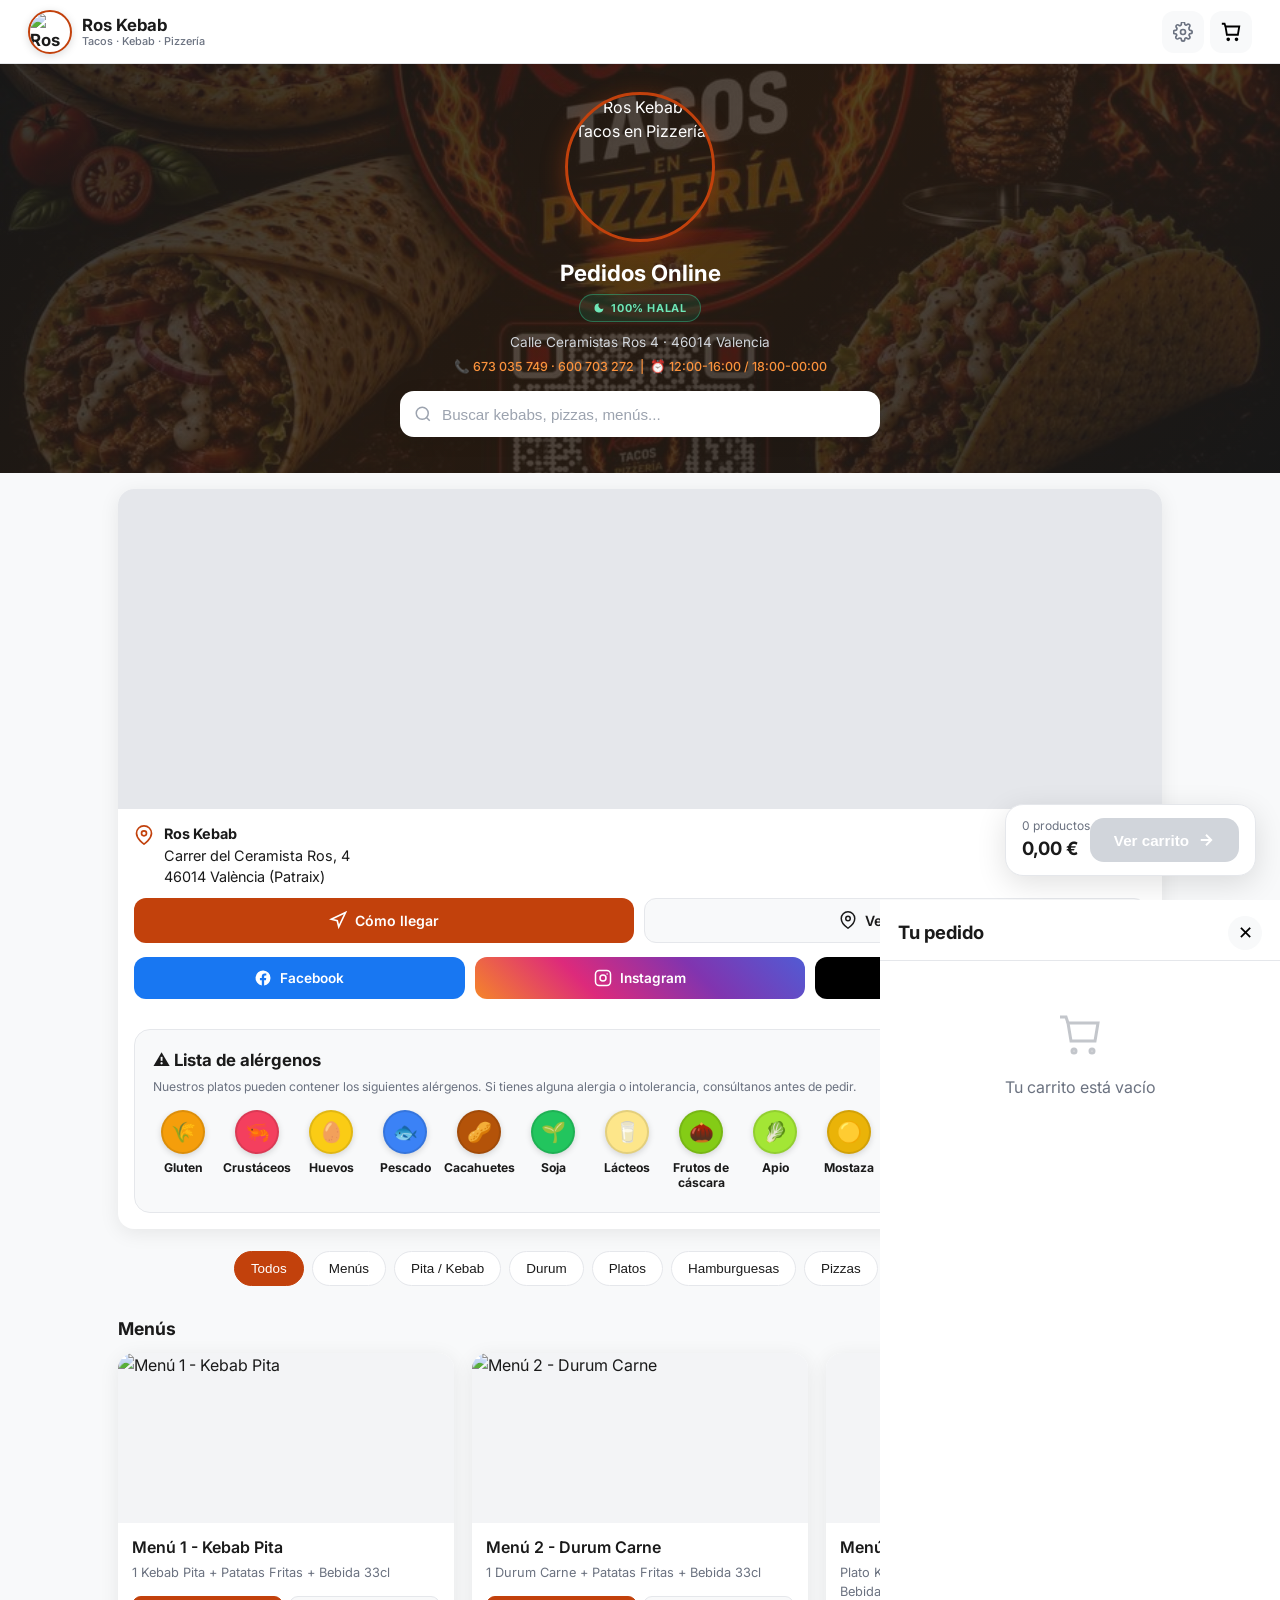
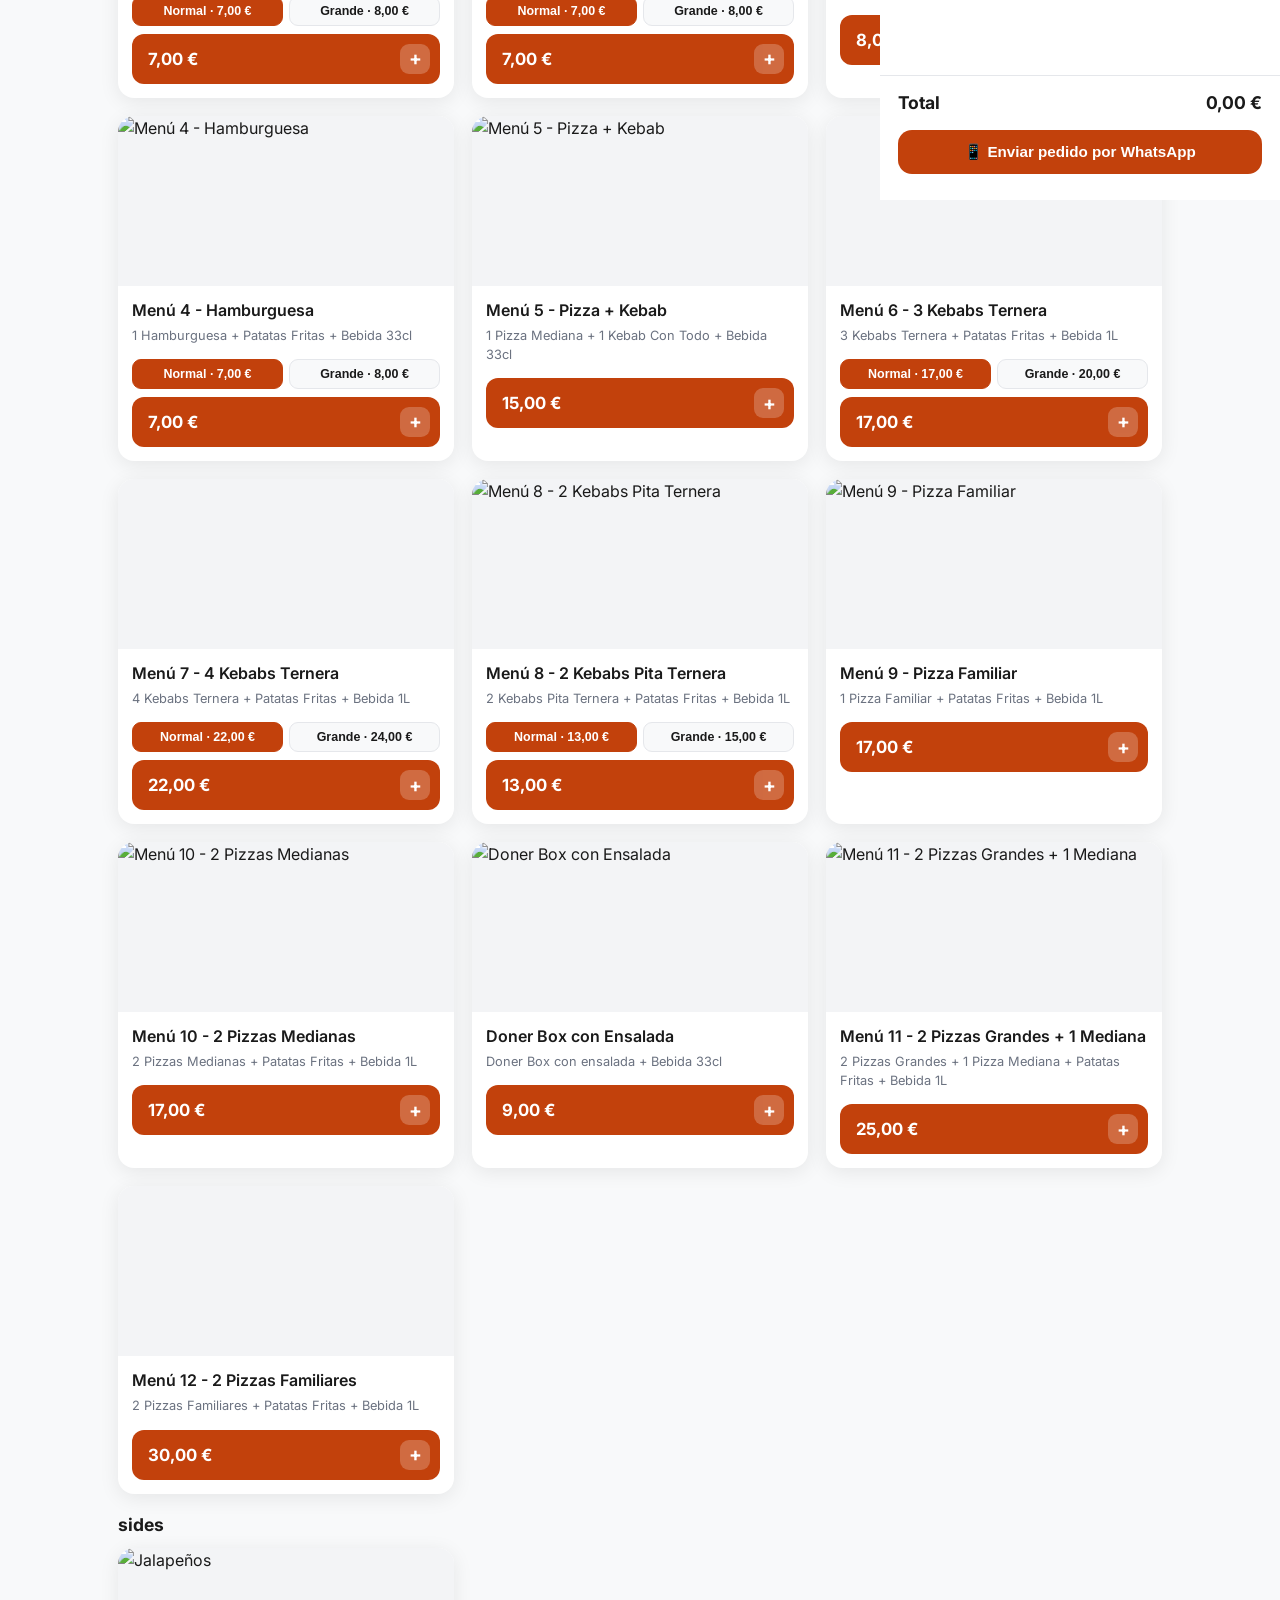
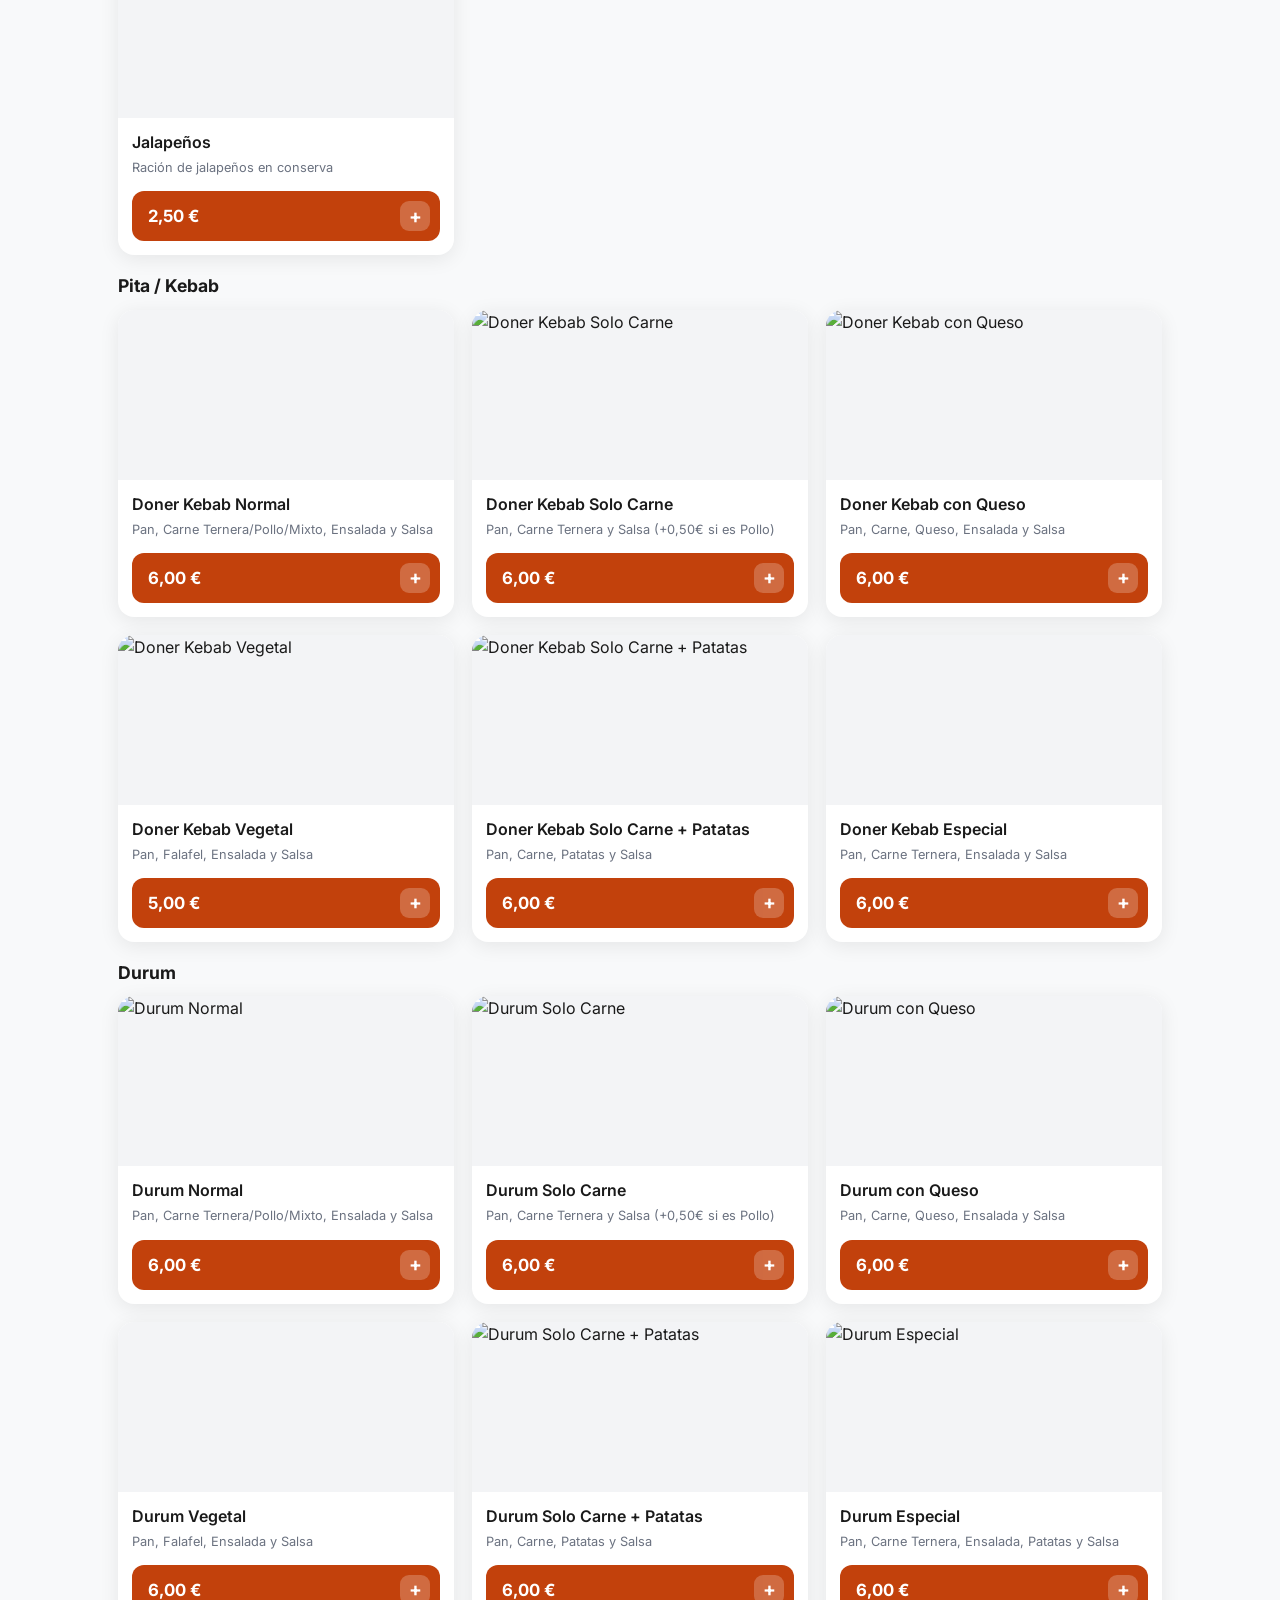
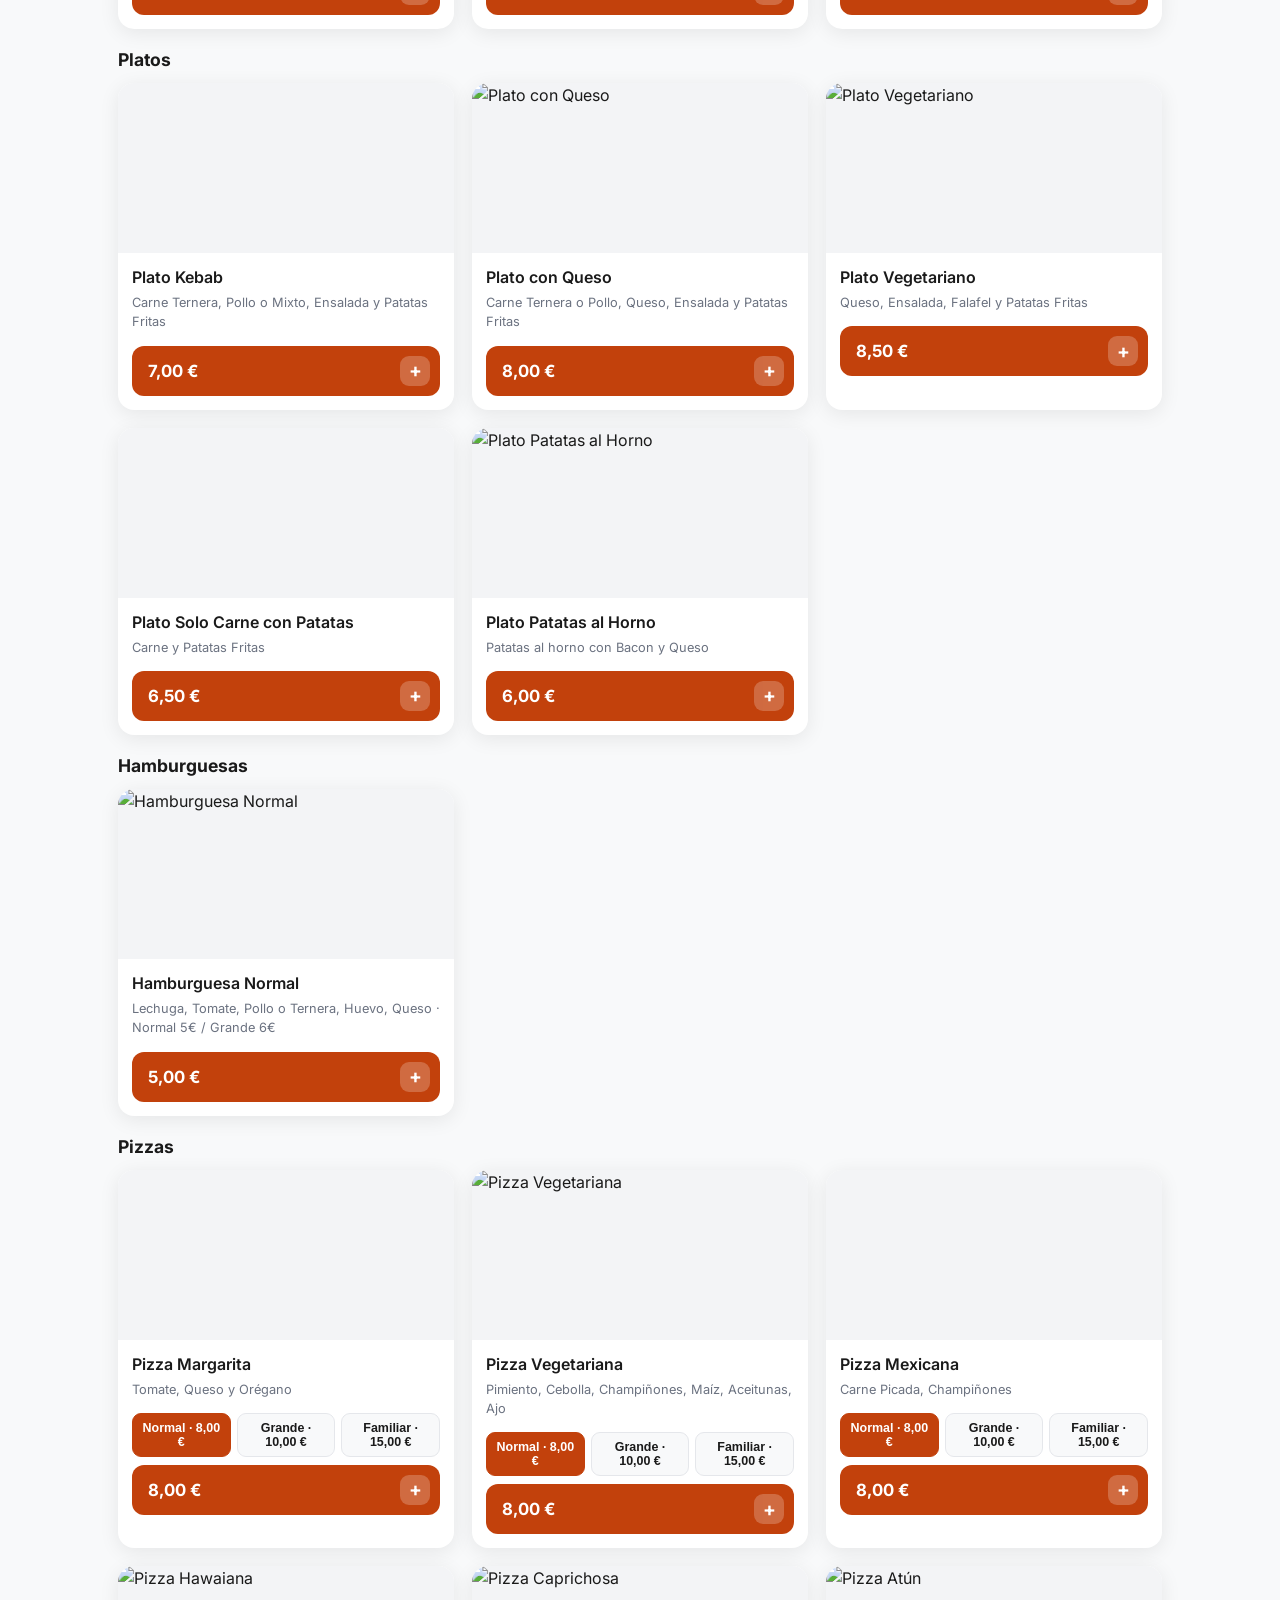
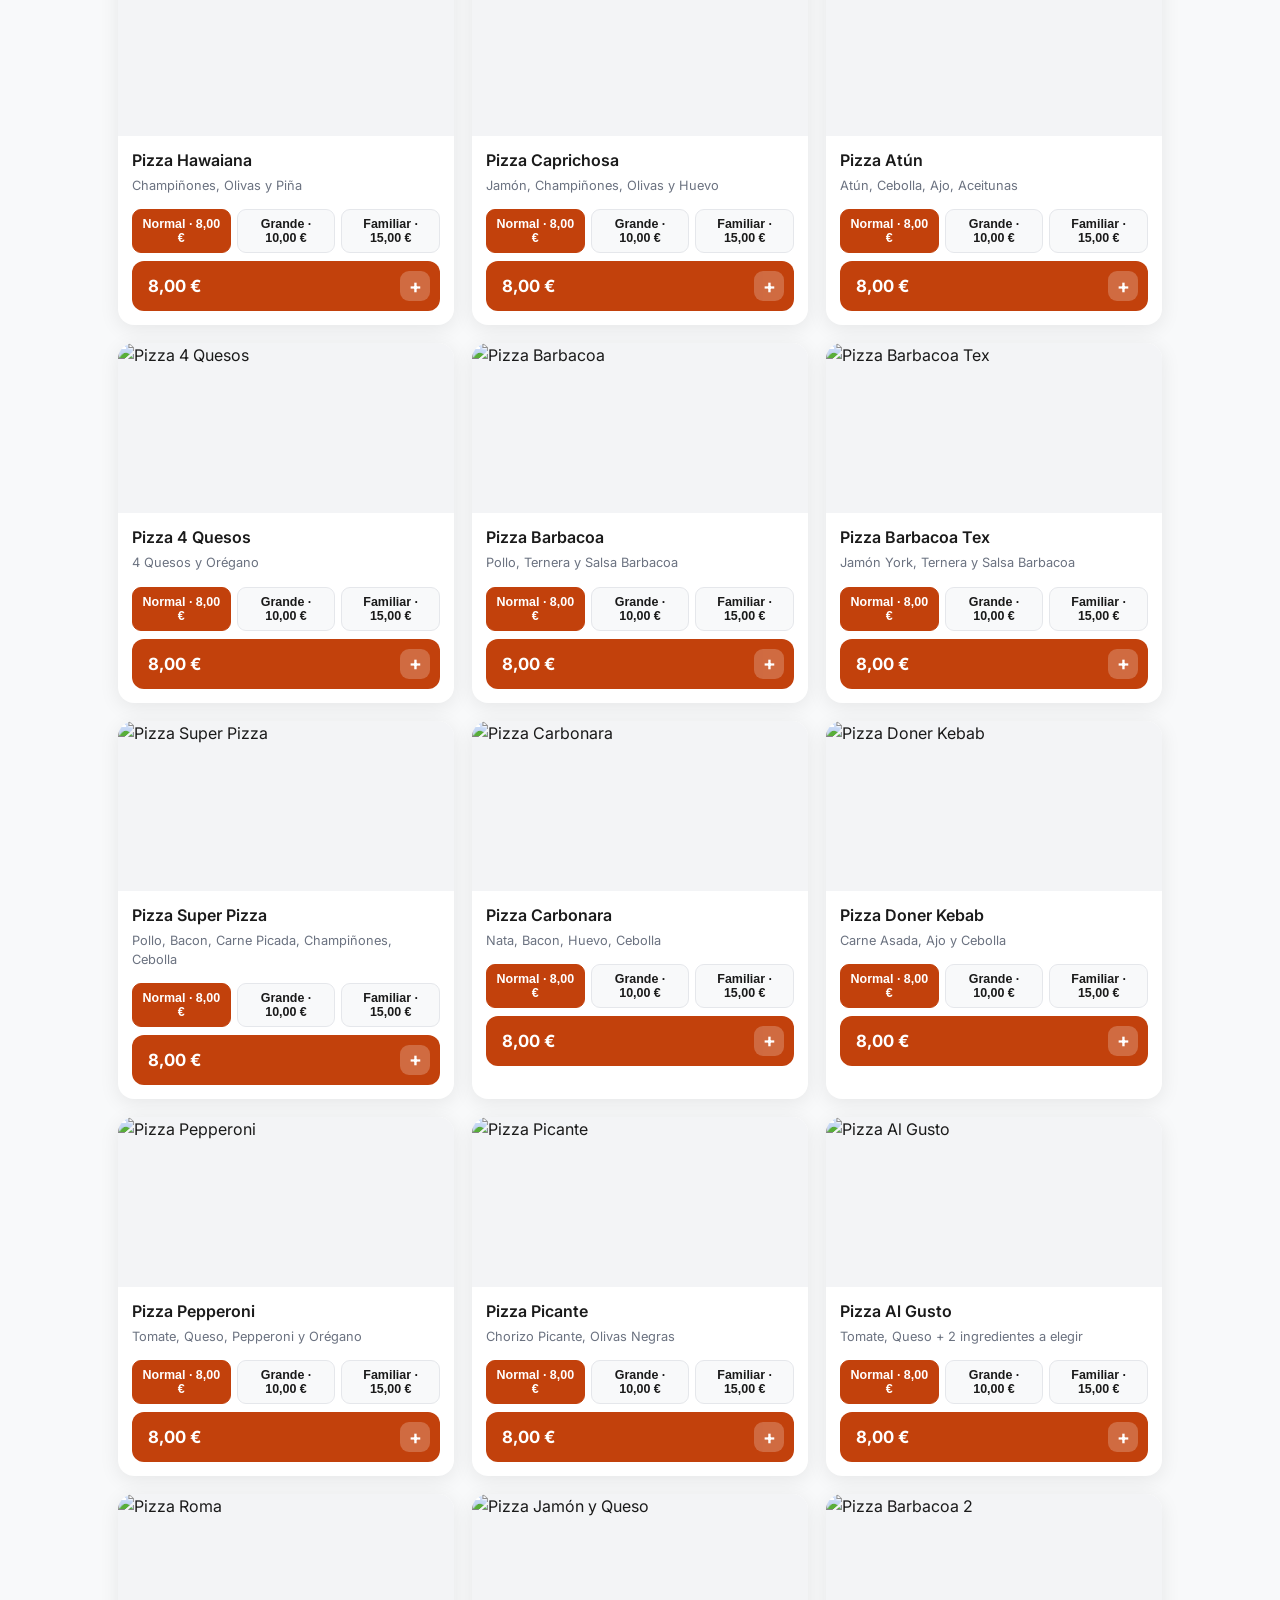
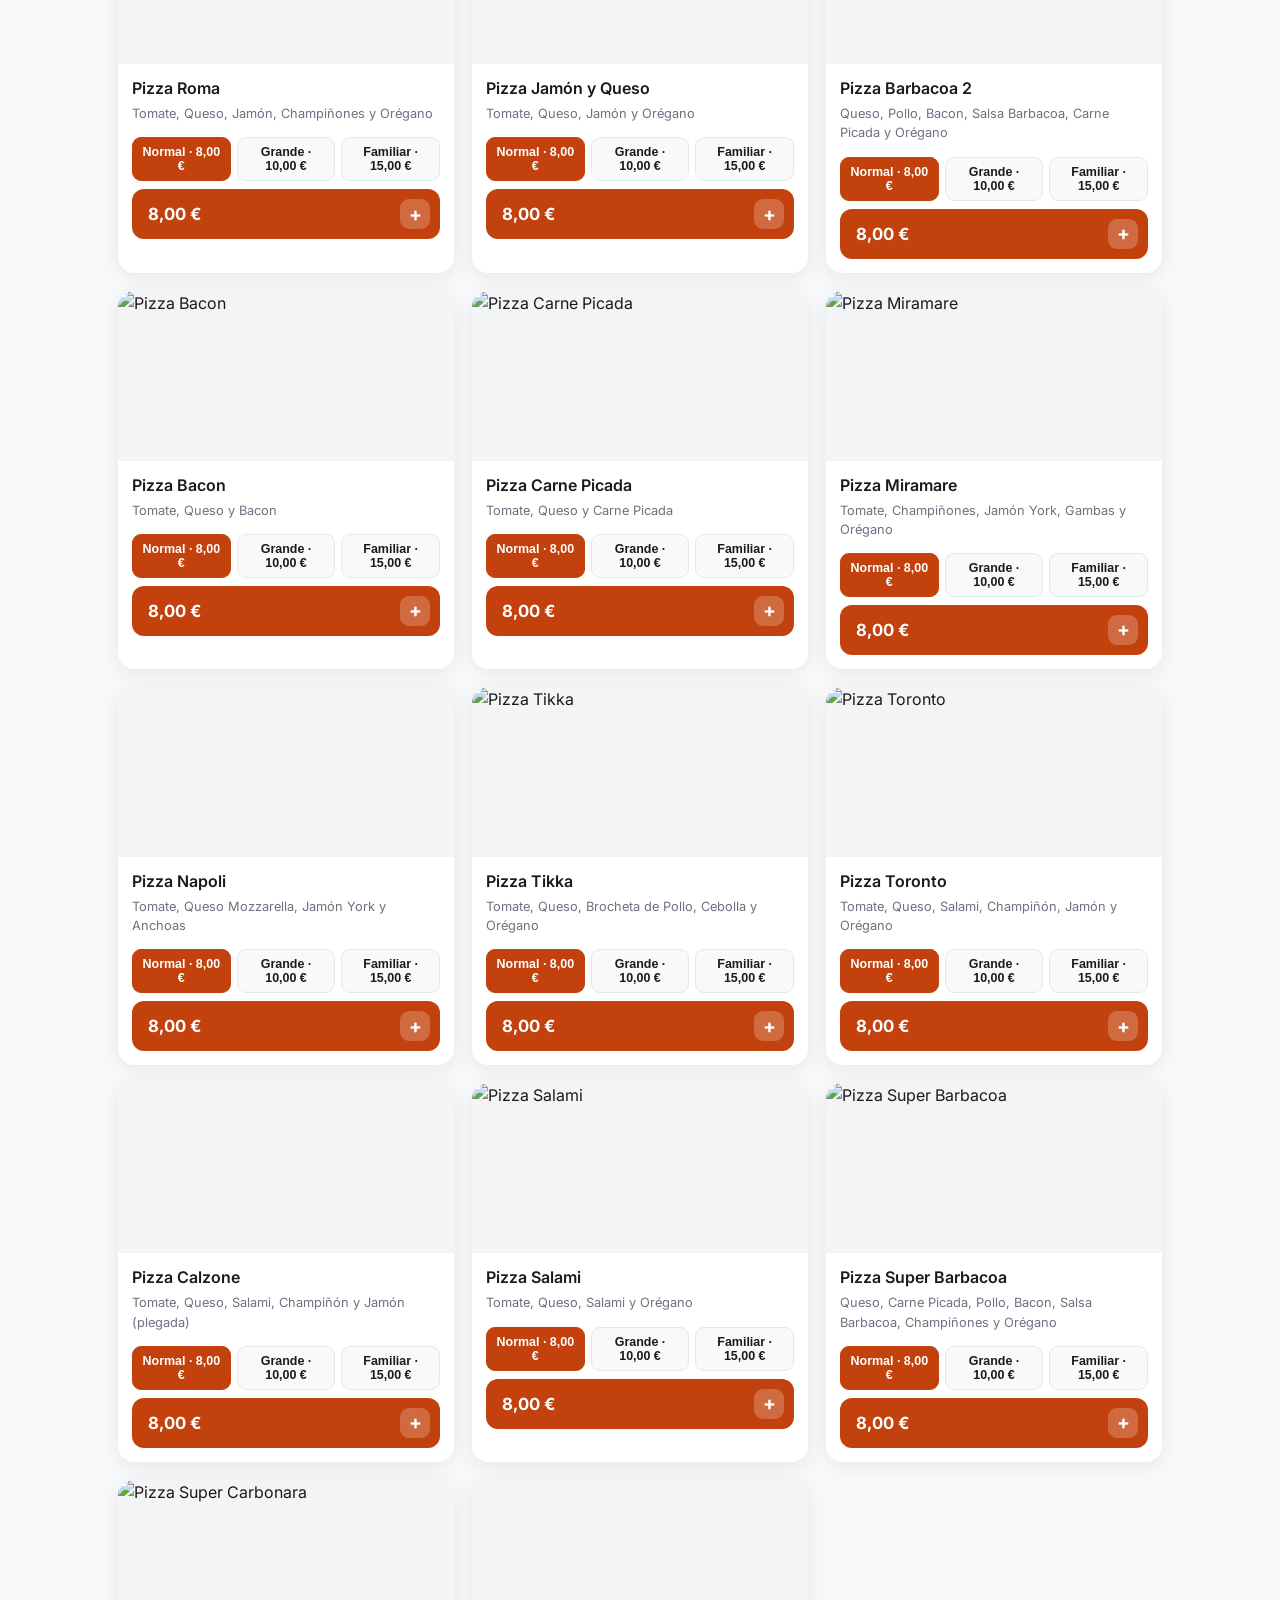
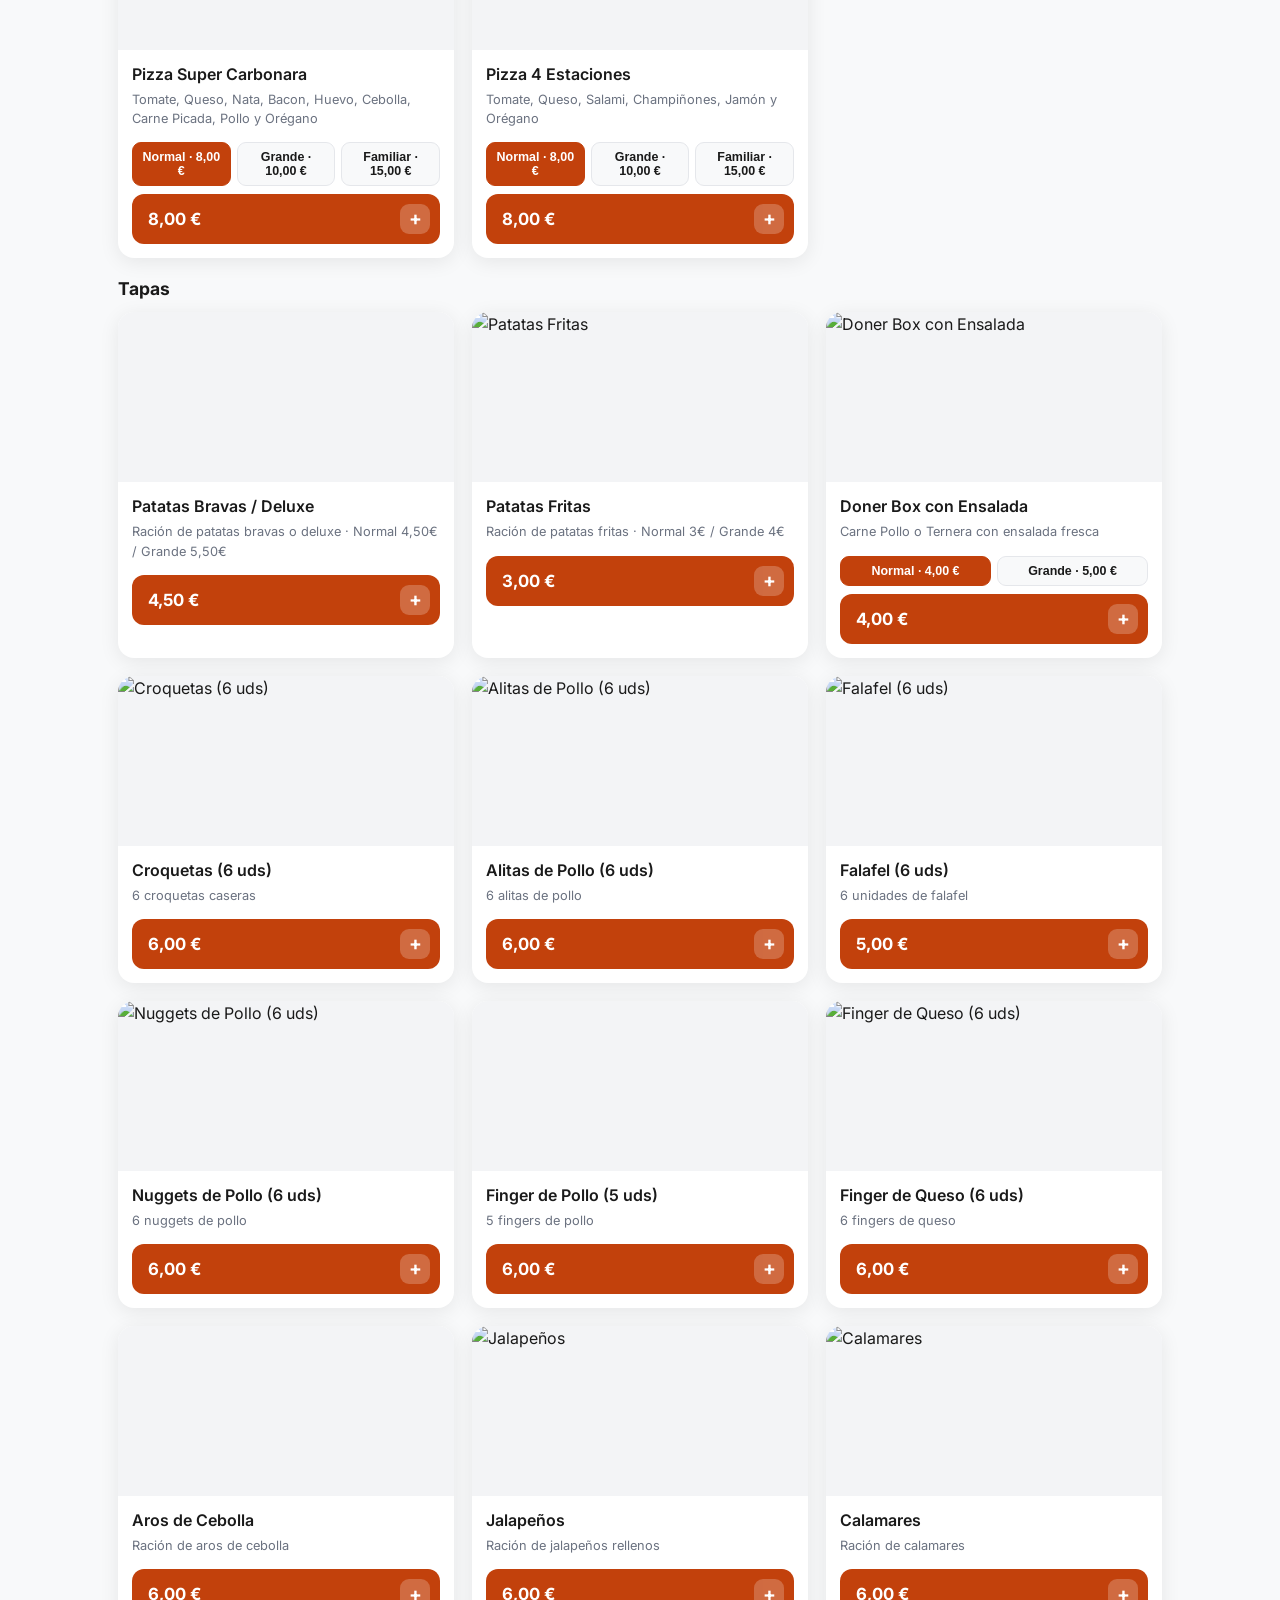
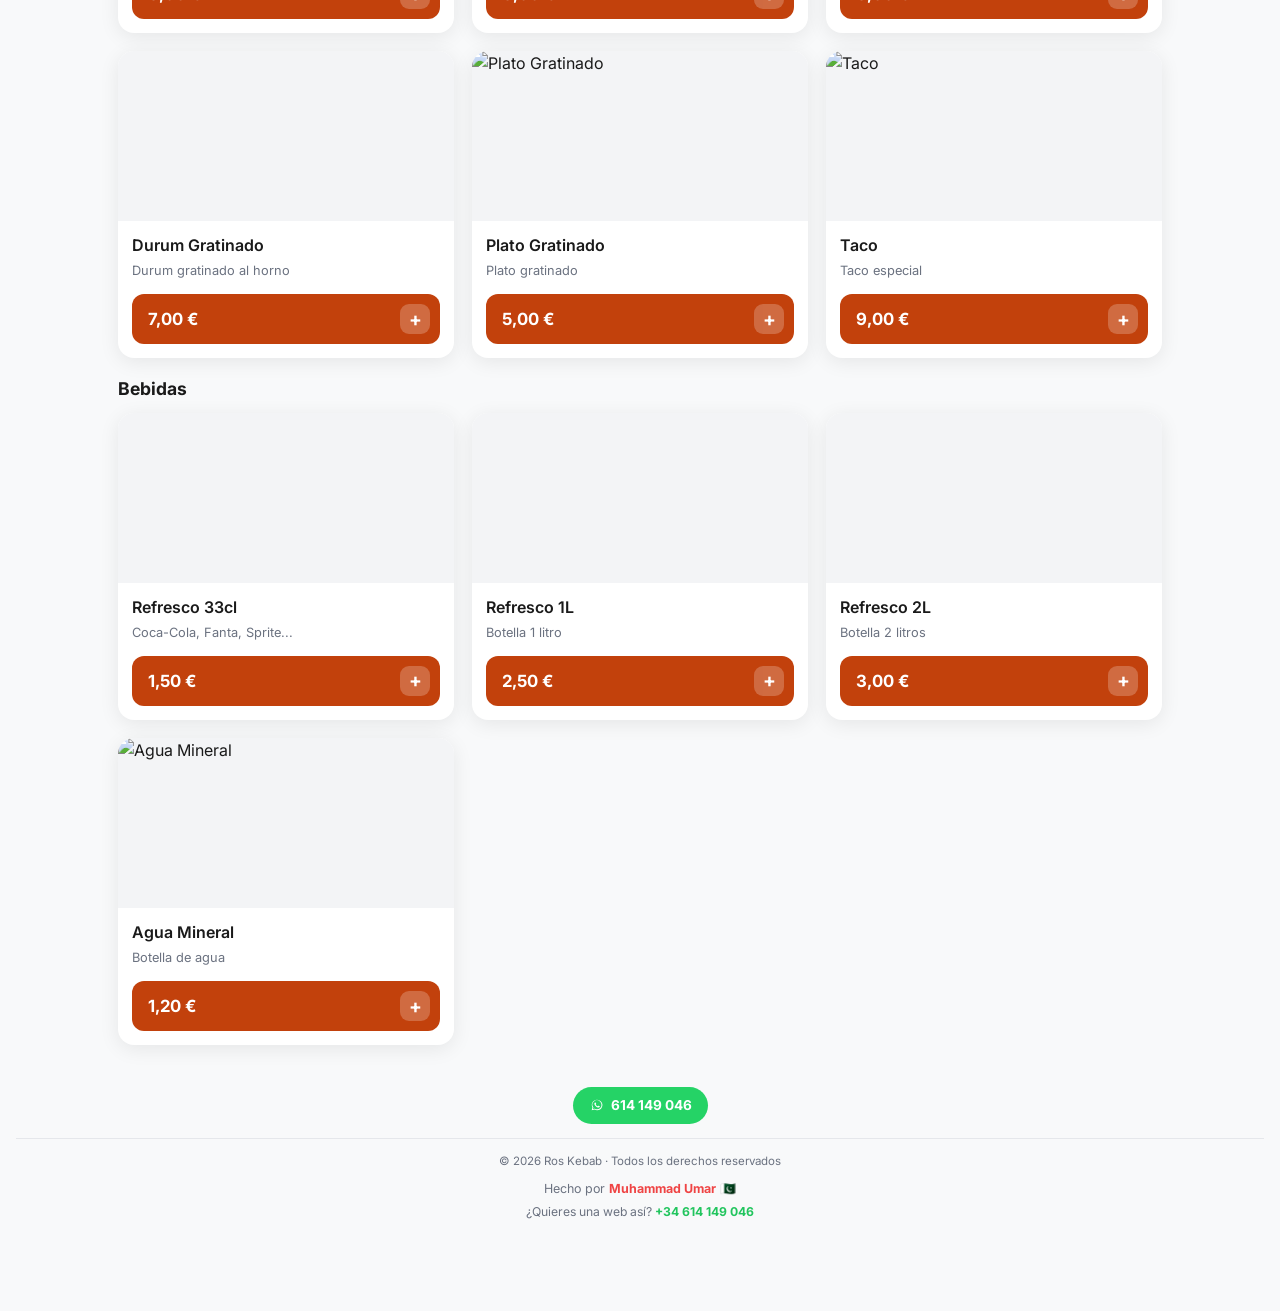
==== commit 1ce5095f: "Create index.html" ====
--- a/index.html
+++ b/index.html
@@ -781,27 +781,27 @@
   <div class="secret-tap" id="secretTap"></div>
 
   <script>
-    const LOGO_DATA_URI = "[data-uri]";
+    const LOGO_DATA_URI = "logo.jpg";
     document.getElementById('faviconLink').href = LOGO_DATA_URI;
     document.getElementById('appleTouchIconLink').href = LOGO_DATA_URI;
     document.getElementById('headerLogoImg').src = LOGO_DATA_URI;
     document.getElementById('heroLogoImg').src = LOGO_DATA_URI;
     const menuItems = [
       // MENÚS
-      { id: 1, name: "Menú 1 - Kebab Pita", desc: "1 Kebab Pita + Patatas Fritas + Bebida 33cl", price: 7.00, category: "menus", img: "https://images.unsplash.com/photo-1633321702518-7feccafb94d5?w=500&h=350&fit=crop", variants: [ { label: "Normal", price: 7.00 }, { label: "Grande", price: 8.00 } ] },
+      { id: 1, name: "Menú 1 - Kebab Pita", desc: "1 Kebab Pita + Patatas Fritas + Bebida 33cl", price: 7.00, category: "menus", img: "images/menu1.png", variants: [ { label: "Normal", price: 7.00 }, { label: "Grande", price: 8.00 } ] },
       { id: 2, name: "Menú 2 - Durum Carne", desc: "1 Durum Carne + Patatas Fritas + Bebida 33cl", price: 7.00, category: "menus", img: "https://images.unsplash.com/photo-1596995804697-27d11d43652e?w=500&h=350&fit=crop" , variants: [ { label: "Normal", price: 7.00 }, { label: "Grande", price: 8.00 } ] },
-      { id: 3, name: "Menú 3 - Plato Kebab", desc: "Plato Kebab con Patatas + Pan y Ensalada + Bebida 33cl", price: 8.00, category: "menus", img: "https://images.unsplash.com/photo-1719282432114-45fd6c6df642?w=500&h=350&fit=crop" },
+      { id: 3, name: "Menú 3 - Plato Kebab", desc: "Plato Kebab con Patatas + Pan y Ensalada + Bebida 33cl", price: 8.00, category: "menus", img: "images/menu3.jpe" },
       { id: 4, name: "Menú 4 - Hamburguesa", desc: "1 Hamburguesa + Patatas Fritas + Bebida 33cl", price: 7.00, category: "menus", img: "https://images.unsplash.com/photo-1568901346375-23c9450c58cd?w=500&h=350&fit=crop" , variants: [ { label: "Normal", price: 7.00 }, { label: "Grande", price: 8.00 } ] },
       { id: 5, name: "Menú 5 - Pizza + Kebab", desc: "1 Pizza Mediana + 1 Kebab Con Todo + Bebida 33cl", price: 15.00, category: "menus", img: "https://images.unsplash.com/photo-1574071318508-1cdbab80d002?w=500&h=350&fit=crop" },
-      { id: 6, name: "Menú 6 - 3 Kebabs Ternera", desc: "3 Kebabs Ternera + Patatas Fritas + Bebida 1L", price: 17.00, category: "menus", img: "https://images.unsplash.com/photo-1529006557810-274b9b2fc783?w=500&h=350&fit=crop" , variants: [ { label: "Normal", price: 17.00 }, { label: "Grande", price: 20.00 } ] },
+      { id: 6, name: "Menú 6 - 3 Kebabs Ternera", desc: "3 Kebabs Ternera + Patatas Fritas + Bebida 1L", price: 17.00, category: "menus", img: "images/menu6.jpe" , variants: [ { label: "Normal", price: 17.00 }, { label: "Grande", price: 20.00 } ] },
       { id: 7, name: "Menú 7 - 4 Kebabs Ternera", desc: "4 Kebabs Ternera + Patatas Fritas + Bebida 1L", price: 22.00, category: "menus", img: "https://images.unsplash.com/photo-1529006557810-274b9b2fc783?w=500&h=350&fit=crop" , variants: [ { label: "Normal", price: 22.00 }, { label: "Grande", price: 24.00 } ] },
-      { id: 8, name: "Menú 8 - 2 Kebabs Pita Ternera", desc: "2 Kebabs Pita Ternera + Patatas Fritas + Bebida 1L", price: 13.00, category: "menus", img: "https://images.unsplash.com/photo-1699728088614-7d1d4277414b?w=500&h=350&fit=crop" , variants: [ { label: "Normal", price: 13.00 }, { label: "Grande", price: 15.00 } ] },
+      { id: 8, name: "Menú 8 - 2 Kebabs Pita Ternera", desc: "2 Kebabs Pita Ternera + Patatas Fritas + Bebida 1L", price: 13.00, category: "menus", img: "images/menu8.png" , variants: [ { label: "Normal", price: 13.00 }, { label: "Grande", price: 15.00 } ] },
       { id: 9, name: "Menú 9 - Pizza Familiar", desc: "1 Pizza Familiar + Patatas Fritas + Bebida 1L", price: 17.00, category: "menus", img: "https://images.unsplash.com/photo-1595854341625-f33ee10dbf94?w=500&h=350&fit=crop" },
       { id: 10, name: "Menú 10 - 2 Pizzas Medianas", desc: "2 Pizzas Medianas + Patatas Fritas + Bebida 1L", price: 17.00, category: "menus", img: "https://images.unsplash.com/photo-1555072956-7758afb20e8f?w=500&h=350&fit=crop" },
-      { id: 13, name: "Doner Box con Ensalada + Bebida", desc: "Doner Box con ensalada + Bebida 33cl", price: 9.00, category: "menus", img: "[data-uri]" },
+      { id: 13, name: "Doner Box con Ensalada", desc: "Doner Box con ensalada + Bebida 33cl", price: 9.00, category: "menus", img: "images/doner_box.jpe" },
       { id: 11, name: "Menú 11 - 2 Pizzas Grandes + 1 Mediana", desc: "2 Pizzas Grandes + 1 Pizza Mediana + Patatas Fritas + Bebida 1L", price: 25.00, category: "menus", img: "https://images.unsplash.com/photo-1613564834361-9436948817d1?w=500&h=350&fit=crop" },
       { id: 12, name: "Menú 12 - 2 Pizzas Familiares", desc: "2 Pizzas Familiares + Patatas Fritas + Bebida 1L", price: 30.00, category: "menus", img: "https://images.unsplash.com/photo-1571066811602-716837d681de?w=500&h=350&fit=crop" },
-      { id: 14, name: "Jalapeños en Conserva", desc: "Ración de jalapeños en conserva", price: 2.50, category: "sides", img: "https://images.unsplash.com/photo-1618449233264-95366c6f5048?w=500&h=350&fit=crop" },
+      { id: 14, name: "Jalapeños", desc: "Ración de jalapeños en conserva", price: 2.50, category: "sides", img: "images/jalapenos.jpe" },
 
       // PITA / KEBAB
       { id: 20, name: "Doner Kebab Normal", desc: "Pan, Carne Ternera/Pollo/Mixto, Ensalada y Salsa", price: 6.00, category: "pita", img: "https://images.unsplash.com/photo-1530469912745-a215c6b256ea?w=500&h=350&fit=crop" },
@@ -871,9 +871,9 @@
       { id: 87, name: "Finger de Pollo (5 uds)", desc: "5 fingers de pollo", price: 6.00, category: "tapas", img: "https://images.unsplash.com/photo-1567620832903-9fc6debc209f?w=500&h=350&fit=crop" },
       { id: 88, name: "Finger de Queso (6 uds)", desc: "6 fingers de queso", price: 6.00, category: "tapas", img: "https://images.unsplash.com/photo-1637231854063-dcc3b5c4e8aa?w=500&h=350&fit=crop" },
       { id: 89, name: "Aros de Cebolla", desc: "Ración de aros de cebolla", price: 6.00, category: "tapas", img: "https://images.unsplash.com/photo-1639024471283-03518883512d?w=500&h=350&fit=crop" },
-      { id: 90, name: "Jalapeños Rellenos", desc: "Ración de jalapeños rellenos", price: 6.00, category: "tapas", img: "https://images.unsplash.com/photo-1618449233264-95366c6f5048?w=500&h=350&fit=crop" },
+      { id: 90, name: "Jalapeños", desc: "Ración de jalapeños rellenos", price: 6.00, category: "tapas", img: "https://images.unsplash.com/photo-1618449233264-95366c6f5048?w=500&h=350&fit=crop" },
       { id: 91, name: "Calamares", desc: "Ración de calamares", price: 6.00, category: "tapas", img: "https://images.unsplash.com/photo-1548077447-17749375af3a?w=500&h=350&fit=crop" },
-      { id: 92, name: "Durum Gratinado", desc: "Durum gratinado al horno", price: 7.00, category: "tapas", img: "[data-uri]" },
+      { id: 92, name: "Durum Gratinado", desc: "Durum gratinado al horno", price: 7.00, category: "tapas", img: "https://images.unsplash.com/photo-1653379557259-48a725b08460?w=500&h=350&fit=crop" },
       { id: 93, name: "Plato Gratinado", desc: "Plato gratinado", price: 5.00, category: "tapas", img: "https://images.unsplash.com/photo-1585109649139-366815a0d713?w=500&h=350&fit=crop" },
       { id: 94, name: "Taco", desc: "Taco especial", price: 9.00, category: "tapas", img: "https://images.unsplash.com/photo-1625937759420-26d7e003e04c?w=500&h=350&fit=crop" },
 
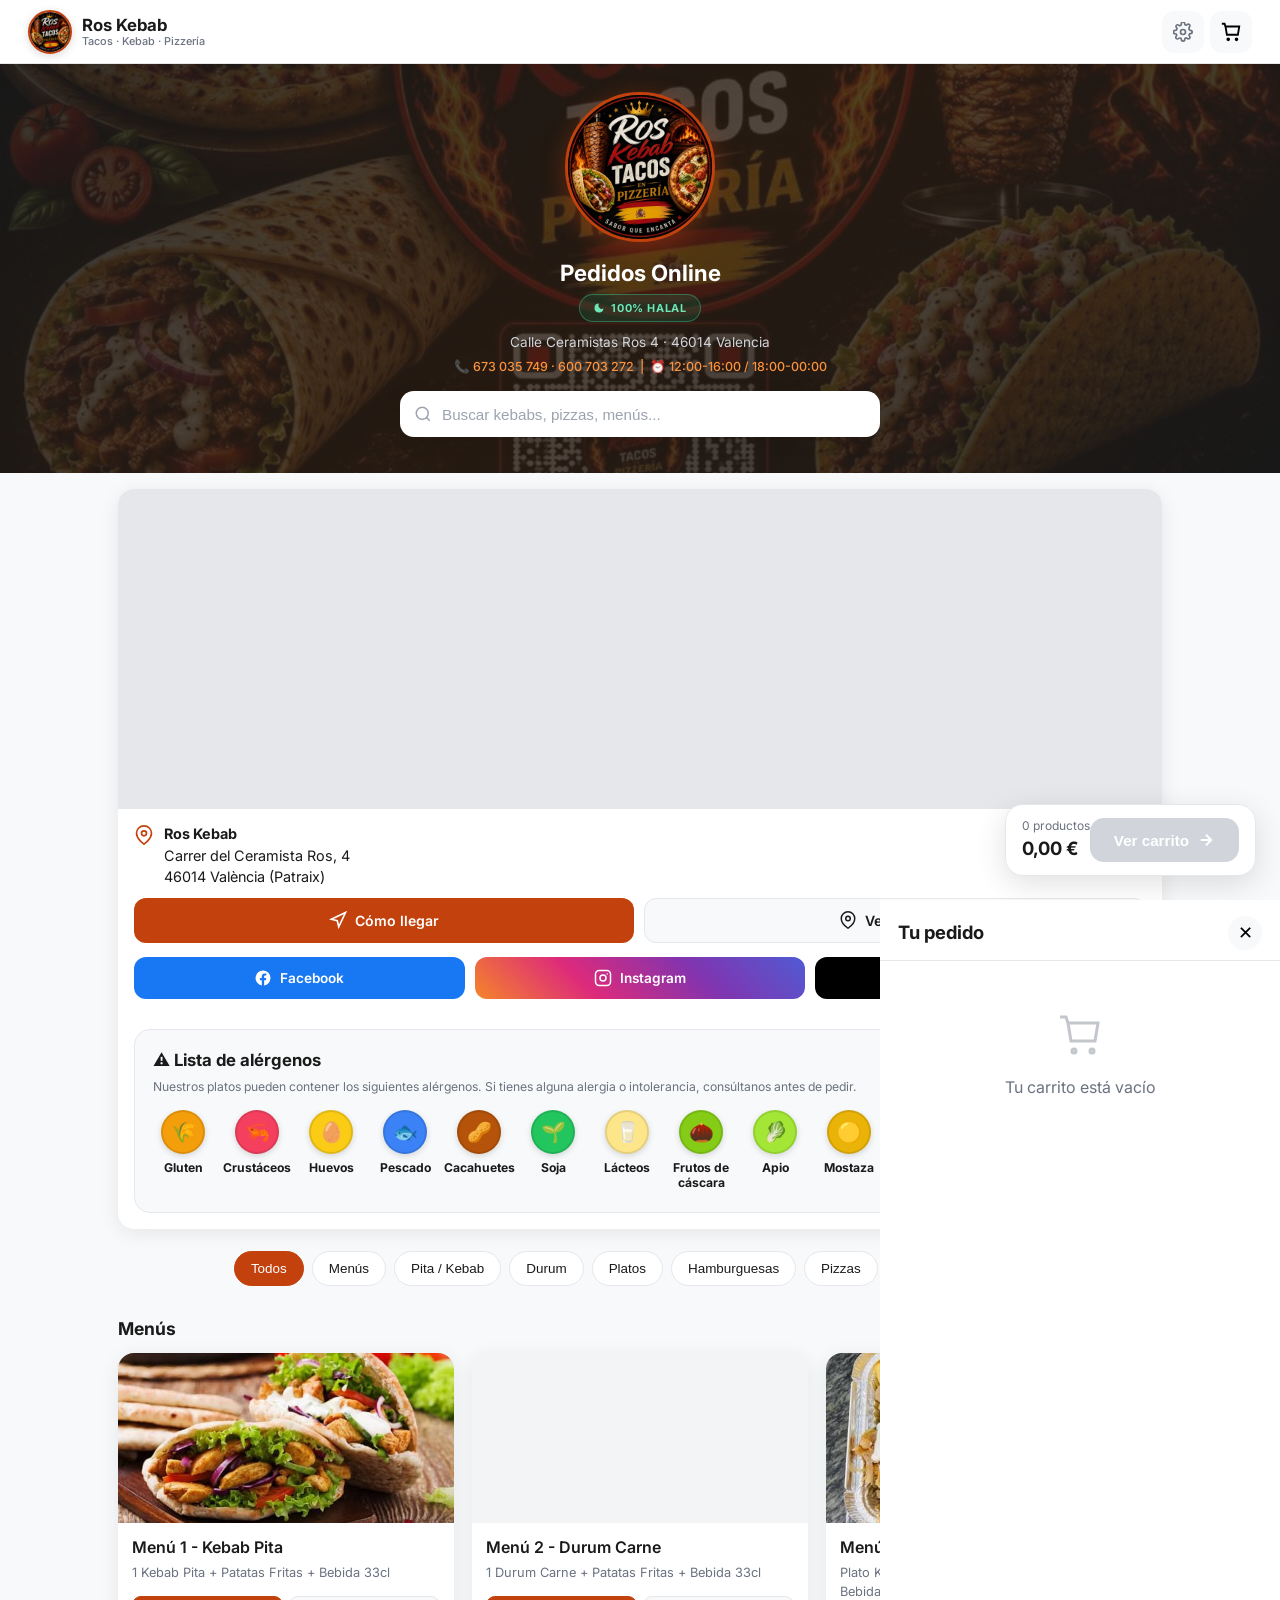
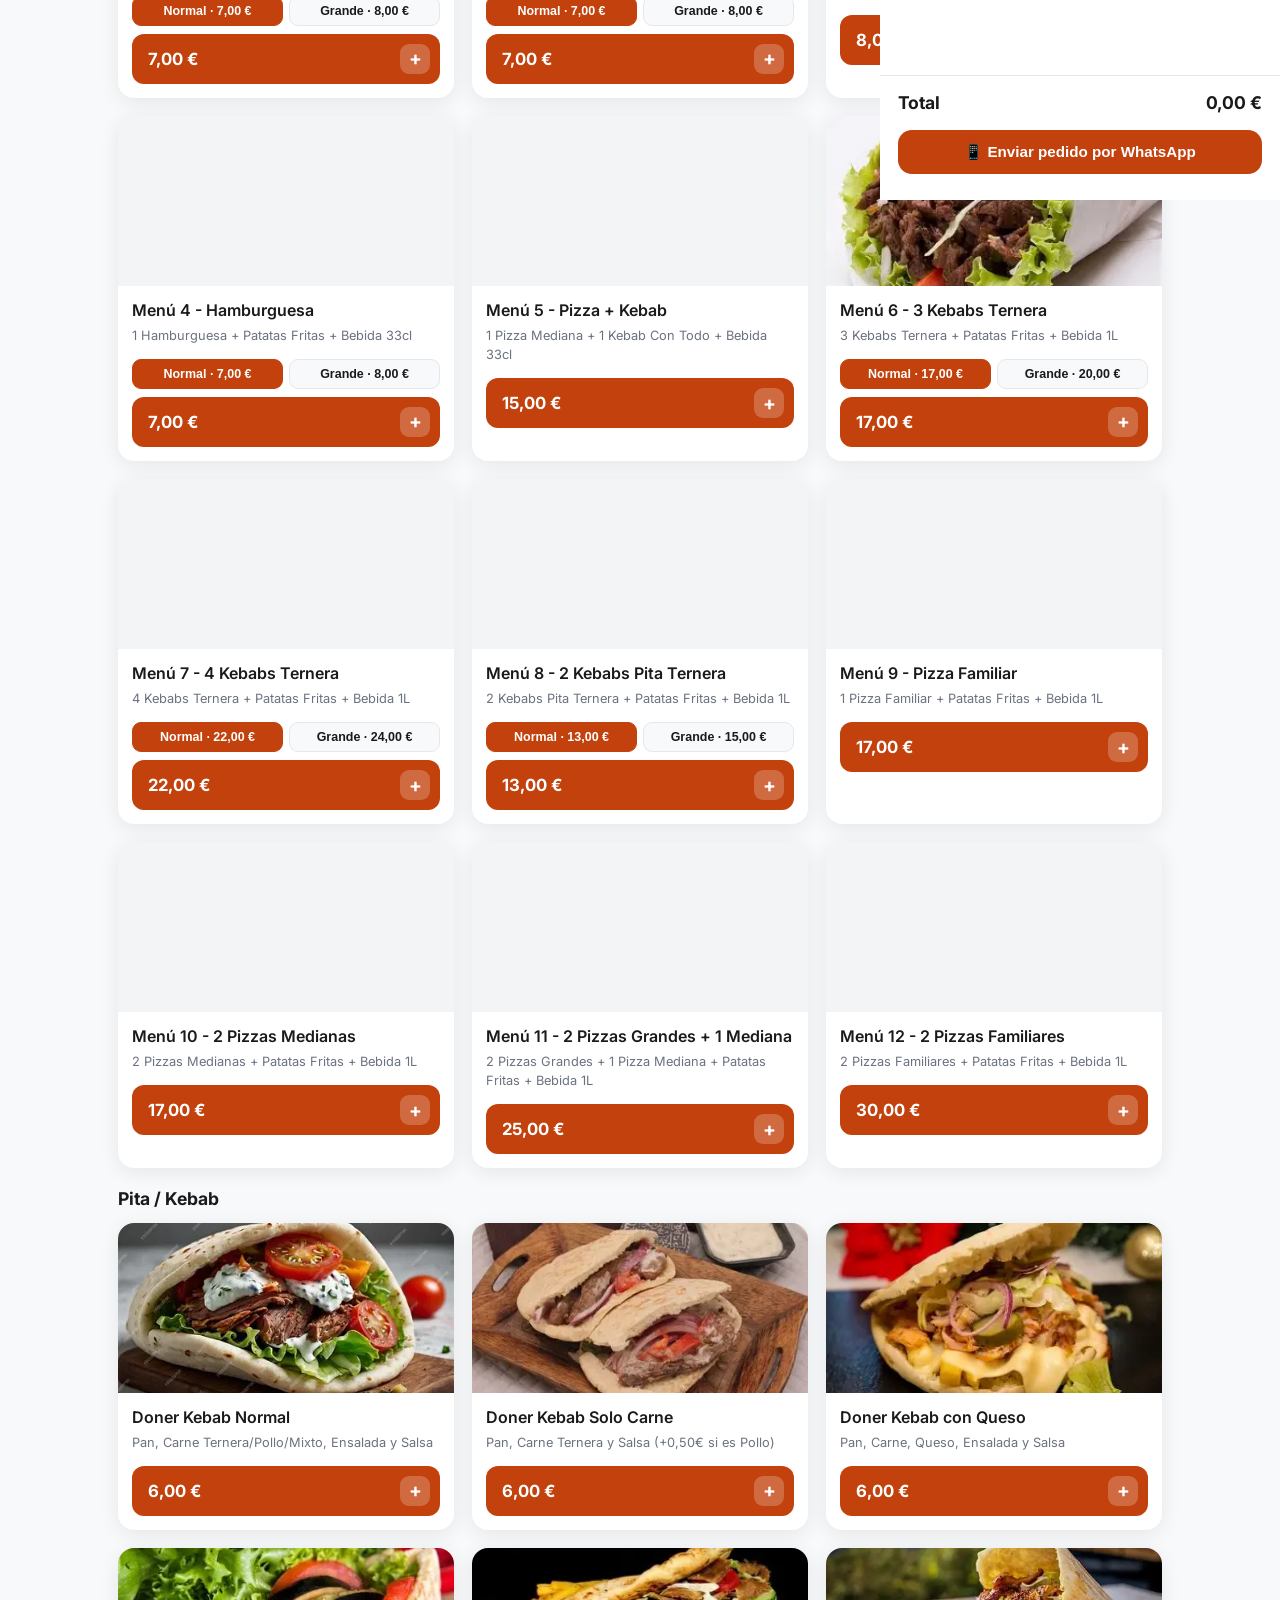
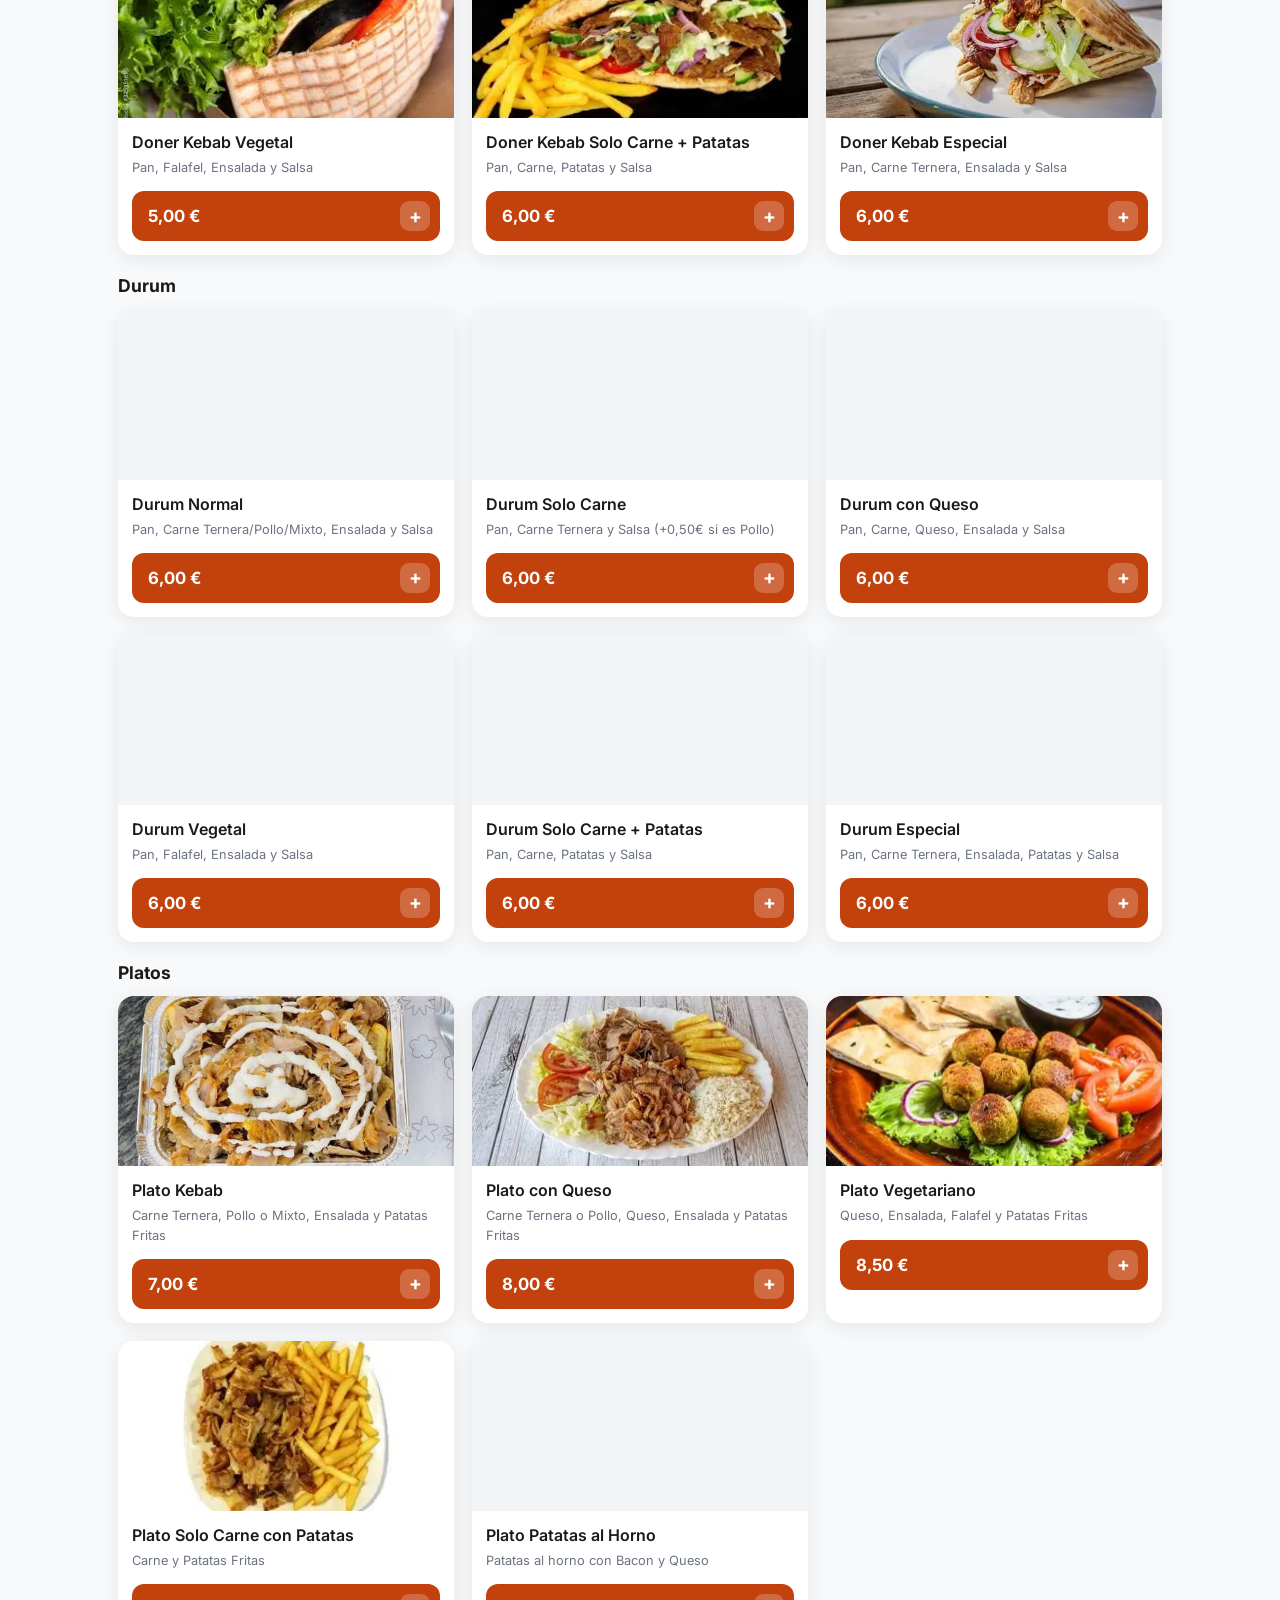
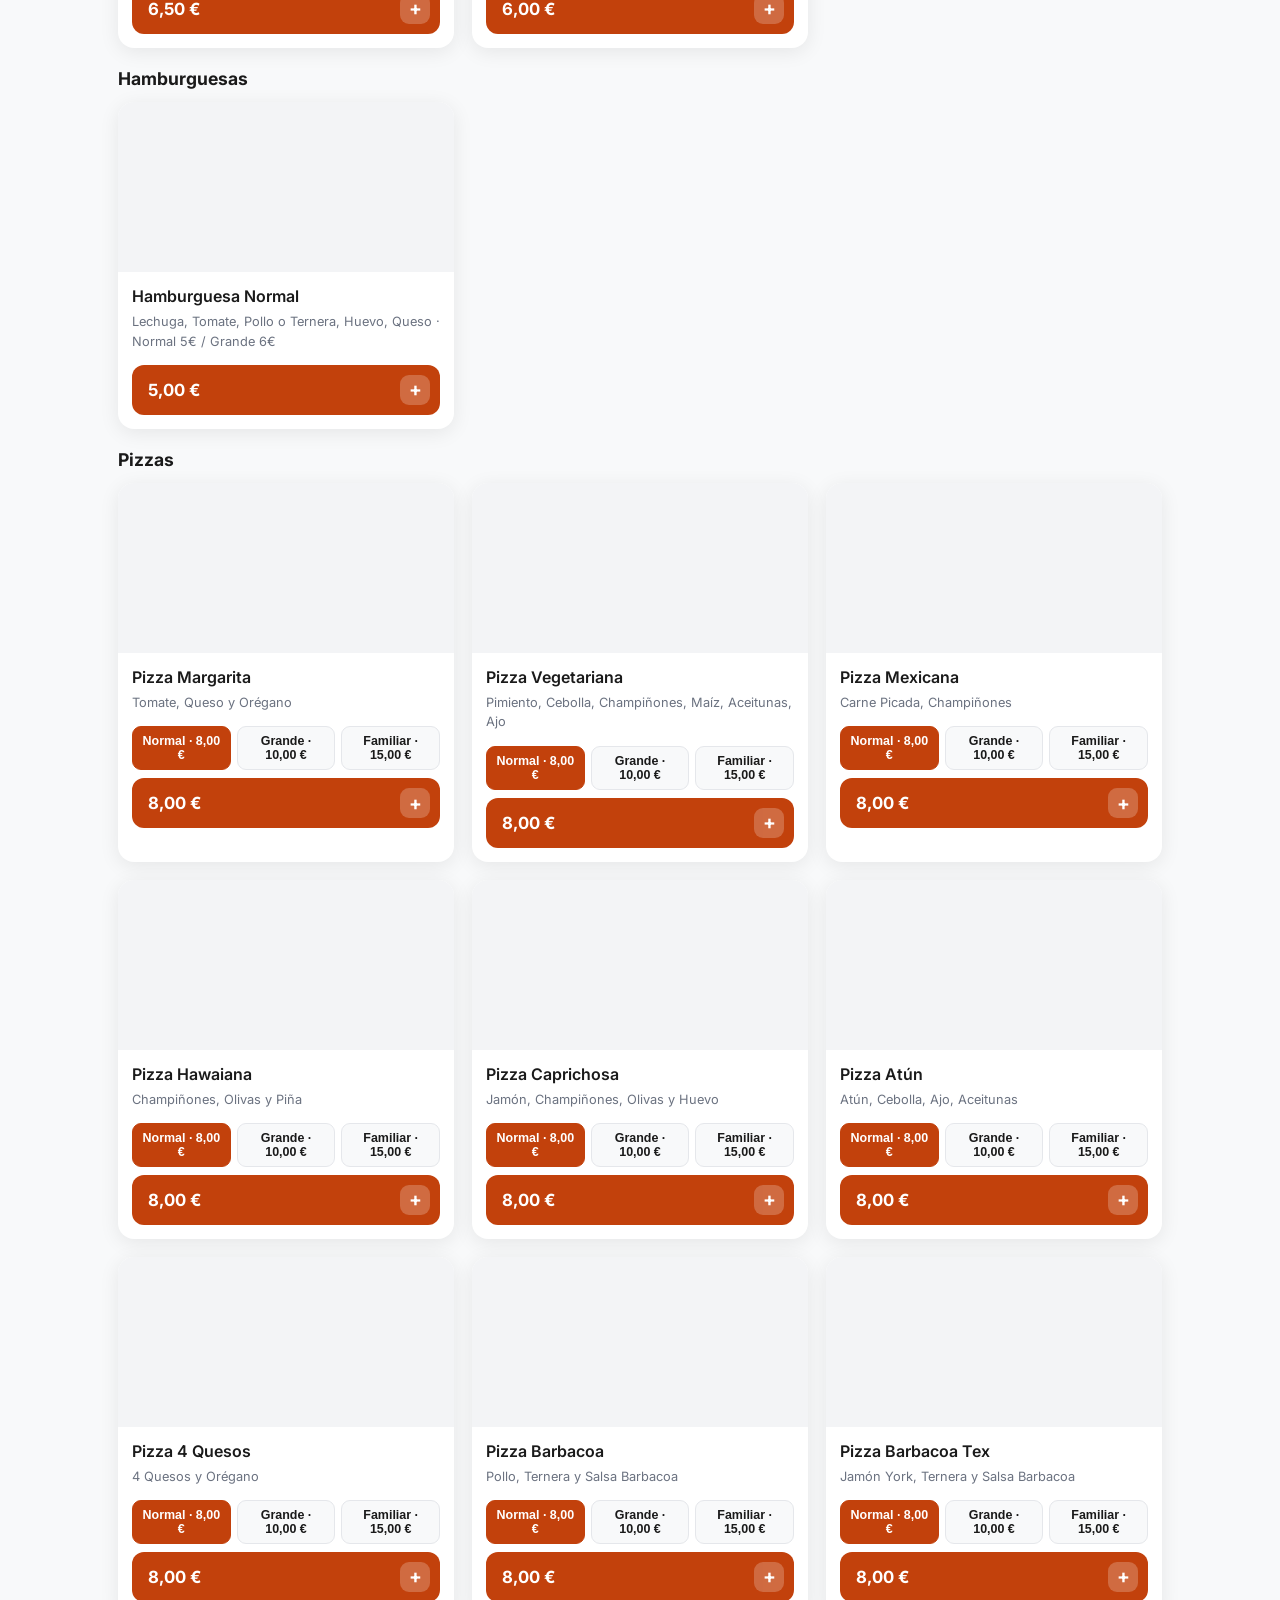
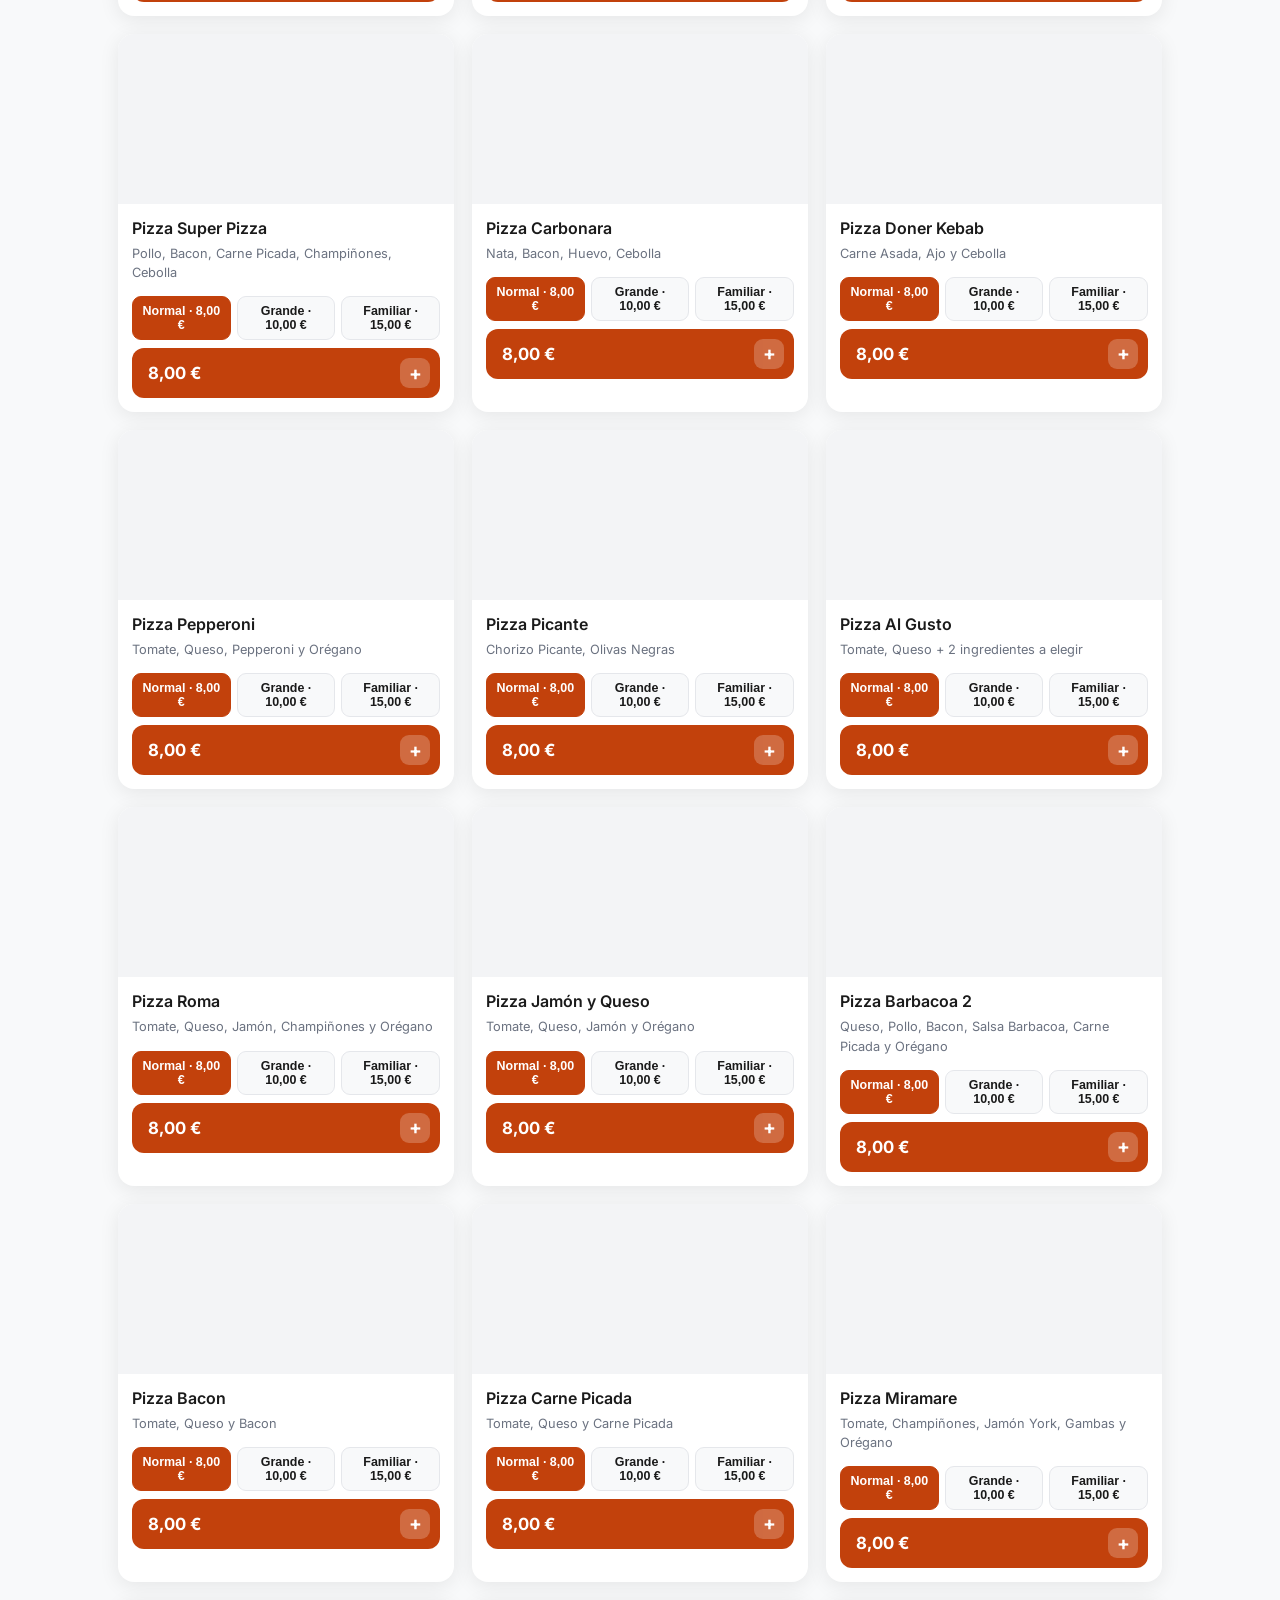
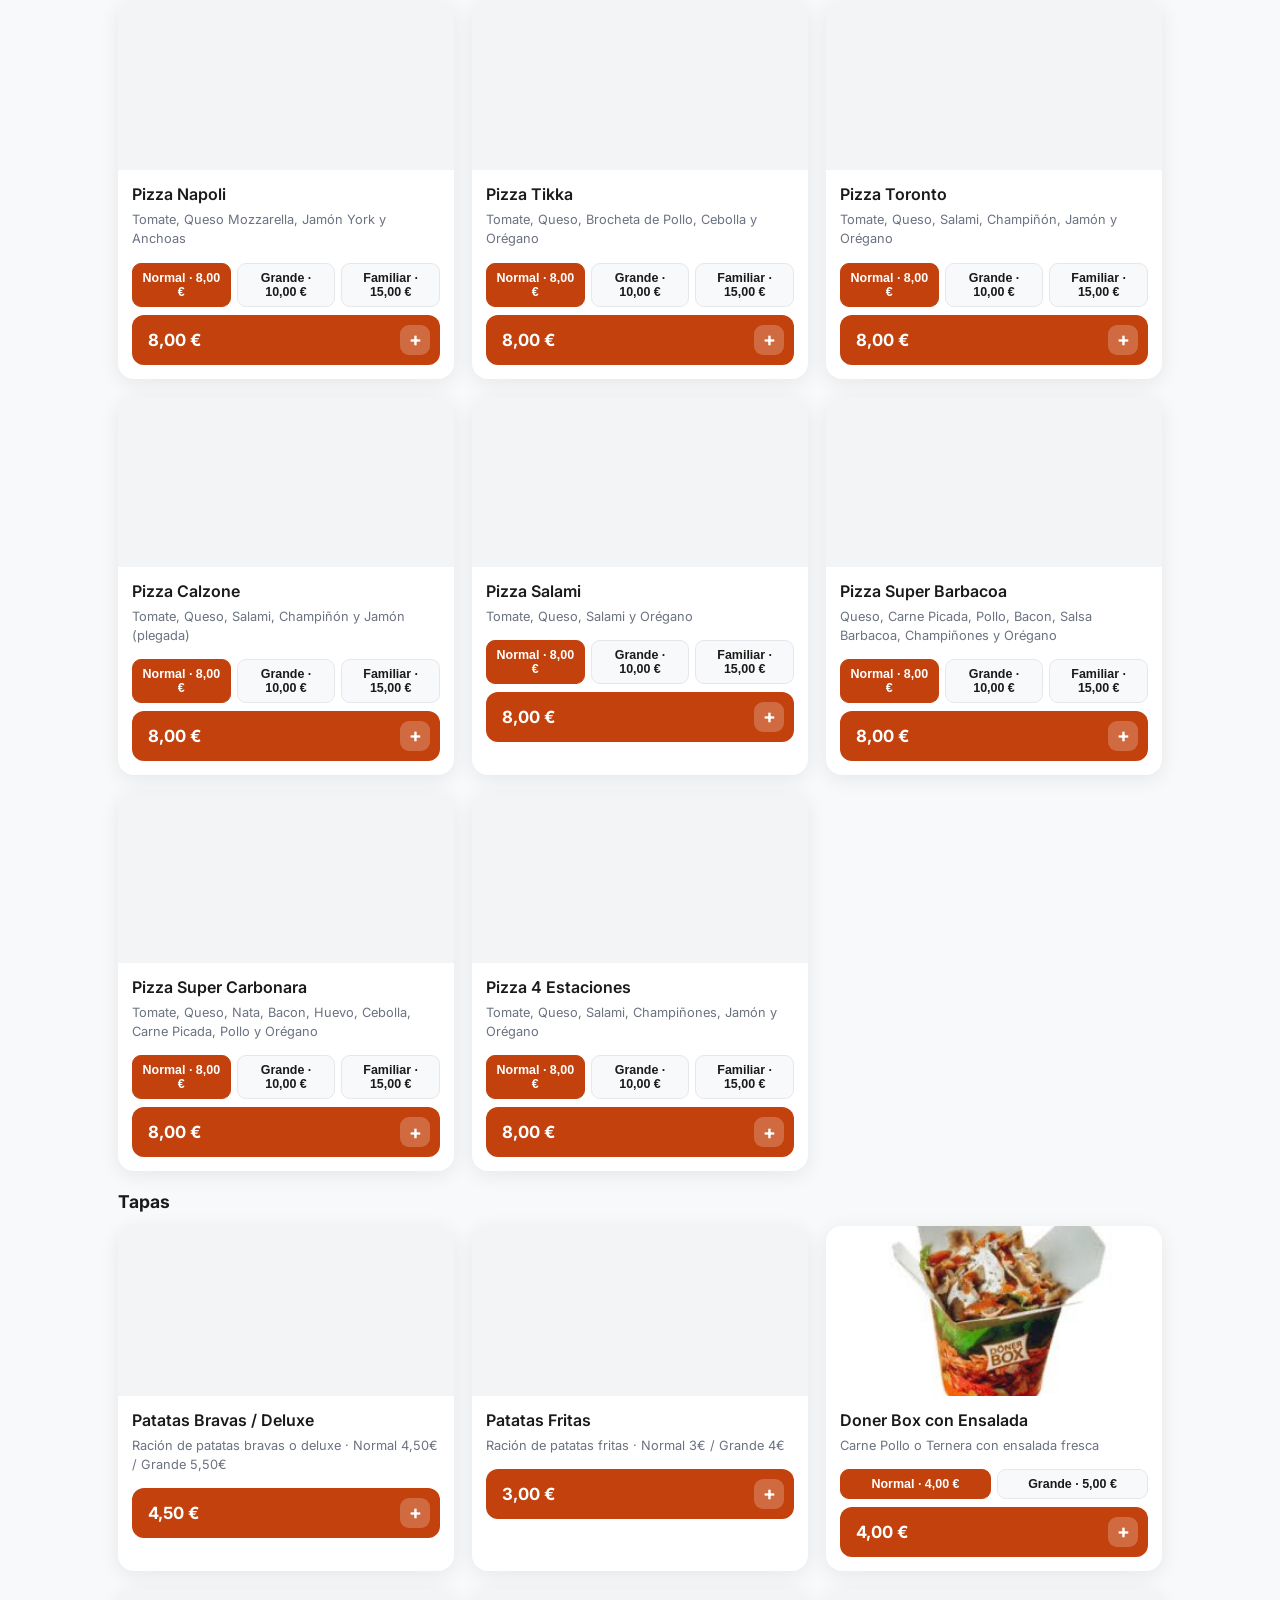
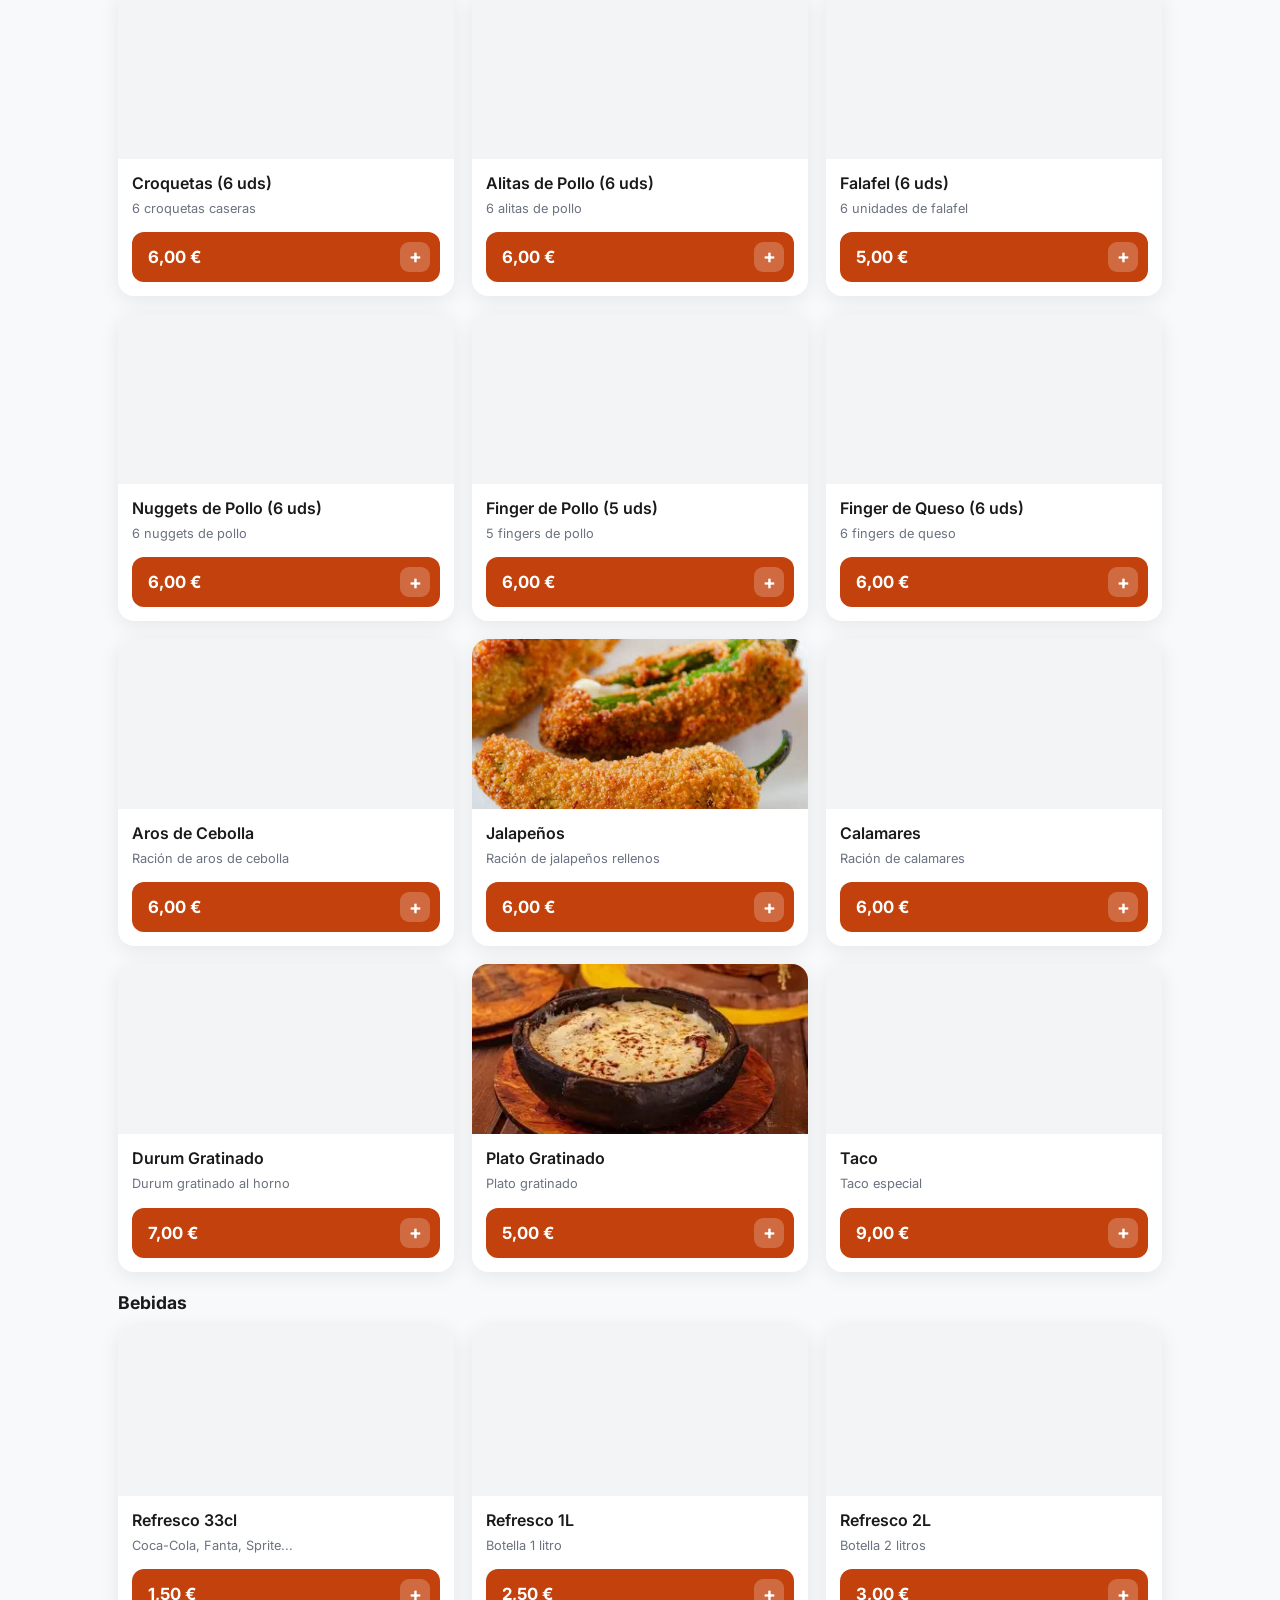
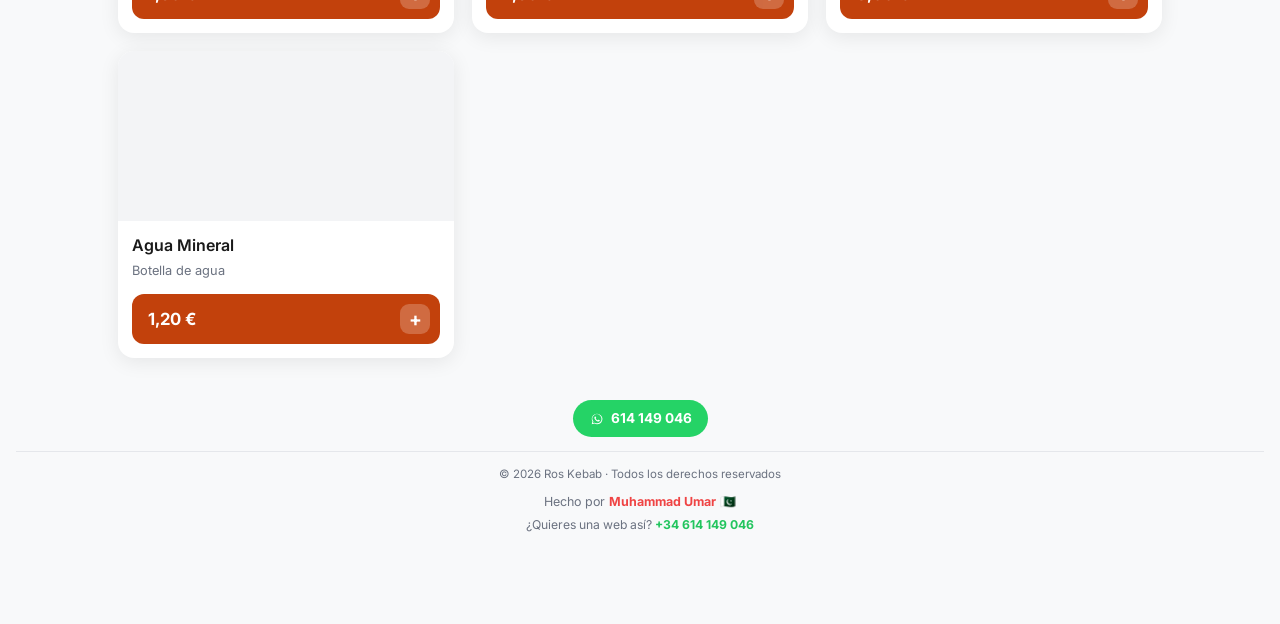
==== commit d1c2c48e: "Rename index-save.html to index.html" ====
--- a/index.html
+++ b/index.html
@@ -5,7 +5,7 @@
   <meta name="viewport" content="width=device-width, initial-scale=1.0, maximum-scale=1.0, user-scalable=no" />
   <title>Ros Kebab - Pedidos Online</title>
   <meta name="description" content="Pide online en Ros Kebab - Tacos, Kebab y Pizzería" />
-  <link id="faviconLink" rel="icon" type="image/jpeg" href="" />
+  <link id="faviconLink" rel="icon" type="image/png" href="" />
   <link id="appleTouchIconLink" rel="apple-touch-icon" href="" />
   <link rel="preconnect" href="https://fonts.googleapis.com" />
   <link rel="preconnect" href="https://fonts.gstatic.com" crossorigin />
@@ -781,35 +781,33 @@
   <div class="secret-tap" id="secretTap"></div>
 
   <script>
-    const LOGO_DATA_URI = "logo.jpg";
+    const LOGO_DATA_URI = "images/logo.png?v=1";
     document.getElementById('faviconLink').href = LOGO_DATA_URI;
     document.getElementById('appleTouchIconLink').href = LOGO_DATA_URI;
     document.getElementById('headerLogoImg').src = LOGO_DATA_URI;
     document.getElementById('heroLogoImg').src = LOGO_DATA_URI;
     const menuItems = [
       // MENÚS
-      { id: 1, name: "Menú 1 - Kebab Pita", desc: "1 Kebab Pita + Patatas Fritas + Bebida 33cl", price: 7.00, category: "menus", img: "images/menu1.png", variants: [ { label: "Normal", price: 7.00 }, { label: "Grande", price: 8.00 } ] },
+      { id: 1, name: "Menú 1 - Kebab Pita", desc: "1 Kebab Pita + Patatas Fritas + Bebida 33cl", price: 7.00, category: "menus", img: "images/menu-1-kebab-ternera.png?v=1", variants: [ { label: "Normal", price: 7.00 }, { label: "Grande", price: 8.00 } ] },
       { id: 2, name: "Menú 2 - Durum Carne", desc: "1 Durum Carne + Patatas Fritas + Bebida 33cl", price: 7.00, category: "menus", img: "https://images.unsplash.com/photo-1596995804697-27d11d43652e?w=500&h=350&fit=crop" , variants: [ { label: "Normal", price: 7.00 }, { label: "Grande", price: 8.00 } ] },
-      { id: 3, name: "Menú 3 - Plato Kebab", desc: "Plato Kebab con Patatas + Pan y Ensalada + Bebida 33cl", price: 8.00, category: "menus", img: "images/menu3.jpe" },
+      { id: 3, name: "Menú 3 - Plato Kebab", desc: "Plato Kebab con Patatas + Pan y Ensalada + Bebida 33cl", price: 8.00, category: "menus", img: "images/plato-kebab.png?v=2" },
       { id: 4, name: "Menú 4 - Hamburguesa", desc: "1 Hamburguesa + Patatas Fritas + Bebida 33cl", price: 7.00, category: "menus", img: "https://images.unsplash.com/photo-1568901346375-23c9450c58cd?w=500&h=350&fit=crop" , variants: [ { label: "Normal", price: 7.00 }, { label: "Grande", price: 8.00 } ] },
       { id: 5, name: "Menú 5 - Pizza + Kebab", desc: "1 Pizza Mediana + 1 Kebab Con Todo + Bebida 33cl", price: 15.00, category: "menus", img: "https://images.unsplash.com/photo-1574071318508-1cdbab80d002?w=500&h=350&fit=crop" },
-      { id: 6, name: "Menú 6 - 3 Kebabs Ternera", desc: "3 Kebabs Ternera + Patatas Fritas + Bebida 1L", price: 17.00, category: "menus", img: "images/menu6.jpe" , variants: [ { label: "Normal", price: 17.00 }, { label: "Grande", price: 20.00 } ] },
+      { id: 6, name: "Menú 6 - 3 Kebabs Ternera", desc: "3 Kebabs Ternera + Patatas Fritas + Bebida 1L", price: 17.00, category: "menus", img: "images/menu-6-kebabs-ternera.png?v=1" , variants: [ { label: "Normal", price: 17.00 }, { label: "Grande", price: 20.00 } ] },
       { id: 7, name: "Menú 7 - 4 Kebabs Ternera", desc: "4 Kebabs Ternera + Patatas Fritas + Bebida 1L", price: 22.00, category: "menus", img: "https://images.unsplash.com/photo-1529006557810-274b9b2fc783?w=500&h=350&fit=crop" , variants: [ { label: "Normal", price: 22.00 }, { label: "Grande", price: 24.00 } ] },
-      { id: 8, name: "Menú 8 - 2 Kebabs Pita Ternera", desc: "2 Kebabs Pita Ternera + Patatas Fritas + Bebida 1L", price: 13.00, category: "menus", img: "images/menu8.png" , variants: [ { label: "Normal", price: 13.00 }, { label: "Grande", price: 15.00 } ] },
+      { id: 8, name: "Menú 8 - 2 Kebabs Pita Ternera", desc: "2 Kebabs Pita Ternera + Patatas Fritas + Bebida 1L", price: 13.00, category: "menus", img: "https://images.unsplash.com/photo-1699728088614-7d1d4277414b?w=500&h=350&fit=crop" , variants: [ { label: "Normal", price: 13.00 }, { label: "Grande", price: 15.00 } ] },
       { id: 9, name: "Menú 9 - Pizza Familiar", desc: "1 Pizza Familiar + Patatas Fritas + Bebida 1L", price: 17.00, category: "menus", img: "https://images.unsplash.com/photo-1595854341625-f33ee10dbf94?w=500&h=350&fit=crop" },
       { id: 10, name: "Menú 10 - 2 Pizzas Medianas", desc: "2 Pizzas Medianas + Patatas Fritas + Bebida 1L", price: 17.00, category: "menus", img: "https://images.unsplash.com/photo-1555072956-7758afb20e8f?w=500&h=350&fit=crop" },
-      { id: 13, name: "Doner Box con Ensalada", desc: "Doner Box con ensalada + Bebida 33cl", price: 9.00, category: "menus", img: "images/doner_box.jpe" },
       { id: 11, name: "Menú 11 - 2 Pizzas Grandes + 1 Mediana", desc: "2 Pizzas Grandes + 1 Pizza Mediana + Patatas Fritas + Bebida 1L", price: 25.00, category: "menus", img: "https://images.unsplash.com/photo-1613564834361-9436948817d1?w=500&h=350&fit=crop" },
       { id: 12, name: "Menú 12 - 2 Pizzas Familiares", desc: "2 Pizzas Familiares + Patatas Fritas + Bebida 1L", price: 30.00, category: "menus", img: "https://images.unsplash.com/photo-1571066811602-716837d681de?w=500&h=350&fit=crop" },
-      { id: 14, name: "Jalapeños", desc: "Ración de jalapeños en conserva", price: 2.50, category: "sides", img: "images/jalapenos.jpe" },
 
       // PITA / KEBAB
-      { id: 20, name: "Doner Kebab Normal", desc: "Pan, Carne Ternera/Pollo/Mixto, Ensalada y Salsa", price: 6.00, category: "pita", img: "https://images.unsplash.com/photo-1530469912745-a215c6b256ea?w=500&h=350&fit=crop" },
-      { id: 21, name: "Doner Kebab Solo Carne", desc: "Pan, Carne Ternera y Salsa (+0,50€ si es Pollo)", price: 6.00, category: "pita", img: "https://images.unsplash.com/photo-1555939594-58d7cb561ad1?w=500&h=350&fit=crop" },
-      { id: 22, name: "Doner Kebab con Queso", desc: "Pan, Carne, Queso, Ensalada y Salsa", price: 6.00, category: "pita", img: "https://images.unsplash.com/photo-1778168199427-4e839943d20f?w=500&h=350&fit=crop" },
-      { id: 23, name: "Doner Kebab Vegetal", desc: "Pan, Falafel, Ensalada y Salsa", price: 5.00, category: "pita", img: "https://images.unsplash.com/photo-1773620494884-940e0db95e46?w=500&h=350&fit=crop" },
-      { id: 24, name: "Doner Kebab Solo Carne + Patatas", desc: "Pan, Carne, Patatas y Salsa", price: 6.00, category: "pita", img: "https://images.unsplash.com/photo-1565599837634-134bc3aadce8?w=500&h=350&fit=crop" },
-      { id: 25, name: "Doner Kebab Especial", desc: "Pan, Carne Ternera, Ensalada y Salsa", price: 6.00, category: "pita", img: "https://images.unsplash.com/photo-1719282431565-3b30bb7d2658?w=500&h=350&fit=crop" },
+      { id: 20, name: "Doner Kebab Normal", desc: "Pan, Carne Ternera/Pollo/Mixto, Ensalada y Salsa", price: 6.00, category: "pita", img: "images/doner-kebab-normal.png?v=1" },
+      { id: 21, name: "Doner Kebab Solo Carne", desc: "Pan, Carne Ternera y Salsa (+0,50€ si es Pollo)", price: 6.00, category: "pita", img: "images/doner-kebab-solo-carne.png?v=1" },
+      { id: 22, name: "Doner Kebab con Queso", desc: "Pan, Carne, Queso, Ensalada y Salsa", price: 6.00, category: "pita", img: "images/doner-kebab-con-queso.png?v=1" },
+      { id: 23, name: "Doner Kebab Vegetal", desc: "Pan, Falafel, Ensalada y Salsa", price: 5.00, category: "pita", img: "images/doner-kebab-vegetal.png?v=1" },
+      { id: 24, name: "Doner Kebab Solo Carne + Patatas", desc: "Pan, Carne, Patatas y Salsa", price: 6.00, category: "pita", img: "images/doner-kebab-solo-carne-patatas.png?v=1" },
+      { id: 25, name: "Doner Kebab Especial", desc: "Pan, Carne Ternera, Ensalada y Salsa", price: 6.00, category: "pita", img: "images/doner-kebab-especial.png?v=1" },
 
       // DURUM
       { id: 30, name: "Durum Normal", desc: "Pan, Carne Ternera/Pollo/Mixto, Ensalada y Salsa", price: 6.00, category: "durum", img: "https://images.unsplash.com/photo-1676300187013-7540d4e9440d?w=500&h=350&fit=crop" },
@@ -820,10 +818,10 @@
       { id: 35, name: "Durum Especial", desc: "Pan, Carne Ternera, Ensalada, Patatas y Salsa", price: 6.00, category: "durum", img: "https://images.unsplash.com/photo-1629450748686-c86699b710ac?w=500&h=350&fit=crop" },
 
       // PLATOS
-      { id: 40, name: "Plato Kebab", desc: "Carne Ternera, Pollo o Mixto, Ensalada y Patatas Fritas", price: 7.00, category: "platos", img: "https://images.unsplash.com/photo-1719282432114-45fd6c6df642?w=500&h=350&fit=crop" },
-      { id: 41, name: "Plato con Queso", desc: "Carne Ternera o Pollo, Queso, Ensalada y Patatas Fritas", price: 8.00, category: "platos", img: "https://images.unsplash.com/photo-1642783944285-b33b18ef6c3b?w=500&h=350&fit=crop" },
-      { id: 42, name: "Plato Vegetariano", desc: "Queso, Ensalada, Falafel y Patatas Fritas", price: 8.50, category: "platos", img: "https://images.unsplash.com/photo-1676300187347-6f60002fd83e?w=500&h=350&fit=crop" },
-      { id: 43, name: "Plato Solo Carne con Patatas", desc: "Carne y Patatas Fritas", price: 6.50, category: "platos", img: "https://images.unsplash.com/photo-1719282666354-38af51d0ba24?w=500&h=350&fit=crop" },
+      { id: 40, name: "Plato Kebab", desc: "Carne Ternera, Pollo o Mixto, Ensalada y Patatas Fritas", price: 7.00, category: "platos", img: "images/plato-kebab.png?v=1" },
+      { id: 41, name: "Plato con Queso", desc: "Carne Ternera o Pollo, Queso, Ensalada y Patatas Fritas", price: 8.00, category: "platos", img: "images/plato-con-queso.png?v=1" },
+      { id: 42, name: "Plato Vegetariano", desc: "Queso, Ensalada, Falafel y Patatas Fritas", price: 8.50, category: "platos", img: "images/plato-vegetariano.png?v=1" },
+      { id: 43, name: "Plato Solo Carne con Patatas", desc: "Carne y Patatas Fritas", price: 6.50, category: "platos", img: "images/plato-solo-carne-con-patatas.png?v=1" },
       { id: 44, name: "Plato Patatas al Horno", desc: "Patatas al horno con Bacon y Queso", price: 6.00, category: "platos", img: "https://images.unsplash.com/photo-1606755456206-b25206cde27e?w=500&h=350&fit=crop" },
 
       // HAMBURGUESAS
@@ -863,7 +861,7 @@
       // TAPAS
       { id: 80, name: "Patatas Bravas / Deluxe", desc: "Ración de patatas bravas o deluxe · Normal 4,50€ / Grande 5,50€", price: 4.50, category: "tapas", img: "https://images.unsplash.com/photo-1573080496219-bb080dd4f877?w=500&h=350&fit=crop" },
       { id: 81, name: "Patatas Fritas", desc: "Ración de patatas fritas · Normal 3€ / Grande 4€", price: 3.00, category: "tapas", img: "https://images.unsplash.com/photo-1585109649139-366815a0d713?w=500&h=350&fit=crop" },
-      { id: 95, name: "Doner Box con Ensalada", desc: "Carne Pollo o Ternera con ensalada fresca", price: 4.00, category: "tapas", img: "https://images.unsplash.com/photo-1573130447734-0b5a799d27a6?w=500&h=350&fit=crop", variants: [ { label: "Normal", price: 4.00 }, { label: "Grande", price: 5.00 } ] },
+      { id: 95, name: "Doner Box con Ensalada", desc: "Carne Pollo o Ternera con ensalada fresca", price: 4.00, category: "tapas", img: "images/doner-box-ensalada.png?v=1", variants: [ { label: "Normal", price: 4.00 }, { label: "Grande", price: 5.00 } ] },
       { id: 83, name: "Croquetas (6 uds)", desc: "6 croquetas caseras", price: 6.00, category: "tapas", img: "https://images.unsplash.com/photo-1767974963436-2208b3553561?w=500&h=350&fit=crop" },
       { id: 84, name: "Alitas de Pollo (6 uds)", desc: "6 alitas de pollo", price: 6.00, category: "tapas", img: "https://images.unsplash.com/photo-1578875858391-50798bc2ffee?w=500&h=350&fit=crop" },
       { id: 85, name: "Falafel (6 uds)", desc: "6 unidades de falafel", price: 5.00, category: "tapas", img: "https://images.unsplash.com/photo-1593001872095-7d5b3868fb1d?w=500&h=350&fit=crop" },
@@ -871,10 +869,10 @@
       { id: 87, name: "Finger de Pollo (5 uds)", desc: "5 fingers de pollo", price: 6.00, category: "tapas", img: "https://images.unsplash.com/photo-1567620832903-9fc6debc209f?w=500&h=350&fit=crop" },
       { id: 88, name: "Finger de Queso (6 uds)", desc: "6 fingers de queso", price: 6.00, category: "tapas", img: "https://images.unsplash.com/photo-1637231854063-dcc3b5c4e8aa?w=500&h=350&fit=crop" },
       { id: 89, name: "Aros de Cebolla", desc: "Ración de aros de cebolla", price: 6.00, category: "tapas", img: "https://images.unsplash.com/photo-1639024471283-03518883512d?w=500&h=350&fit=crop" },
-      { id: 90, name: "Jalapeños", desc: "Ración de jalapeños rellenos", price: 6.00, category: "tapas", img: "https://images.unsplash.com/photo-1618449233264-95366c6f5048?w=500&h=350&fit=crop" },
+      { id: 90, name: "Jalapeños", desc: "Ración de jalapeños rellenos", price: 6.00, category: "tapas", img: "images/jalapenos-new.png?v=1" },
       { id: 91, name: "Calamares", desc: "Ración de calamares", price: 6.00, category: "tapas", img: "https://images.unsplash.com/photo-1548077447-17749375af3a?w=500&h=350&fit=crop" },
-      { id: 92, name: "Durum Gratinado", desc: "Durum gratinado al horno", price: 7.00, category: "tapas", img: "https://images.unsplash.com/photo-1653379557259-48a725b08460?w=500&h=350&fit=crop" },
-      { id: 93, name: "Plato Gratinado", desc: "Plato gratinado", price: 5.00, category: "tapas", img: "https://images.unsplash.com/photo-1585109649139-366815a0d713?w=500&h=350&fit=crop" },
+      { id: 92, name: "Durum Gratinado", desc: "Durum gratinado al horno", price: 7.00, category: "tapas", img: "images/durum-gratinado.png?v=9" },
+      { id: 93, name: "Plato Gratinado", desc: "Plato gratinado", price: 5.00, category: "tapas", img: "images/plato-gratinado.png?v=1" },
       { id: 94, name: "Taco", desc: "Taco especial", price: 9.00, category: "tapas", img: "https://images.unsplash.com/photo-1625937759420-26d7e003e04c?w=500&h=350&fit=crop" },
 
       // BEBIDAS
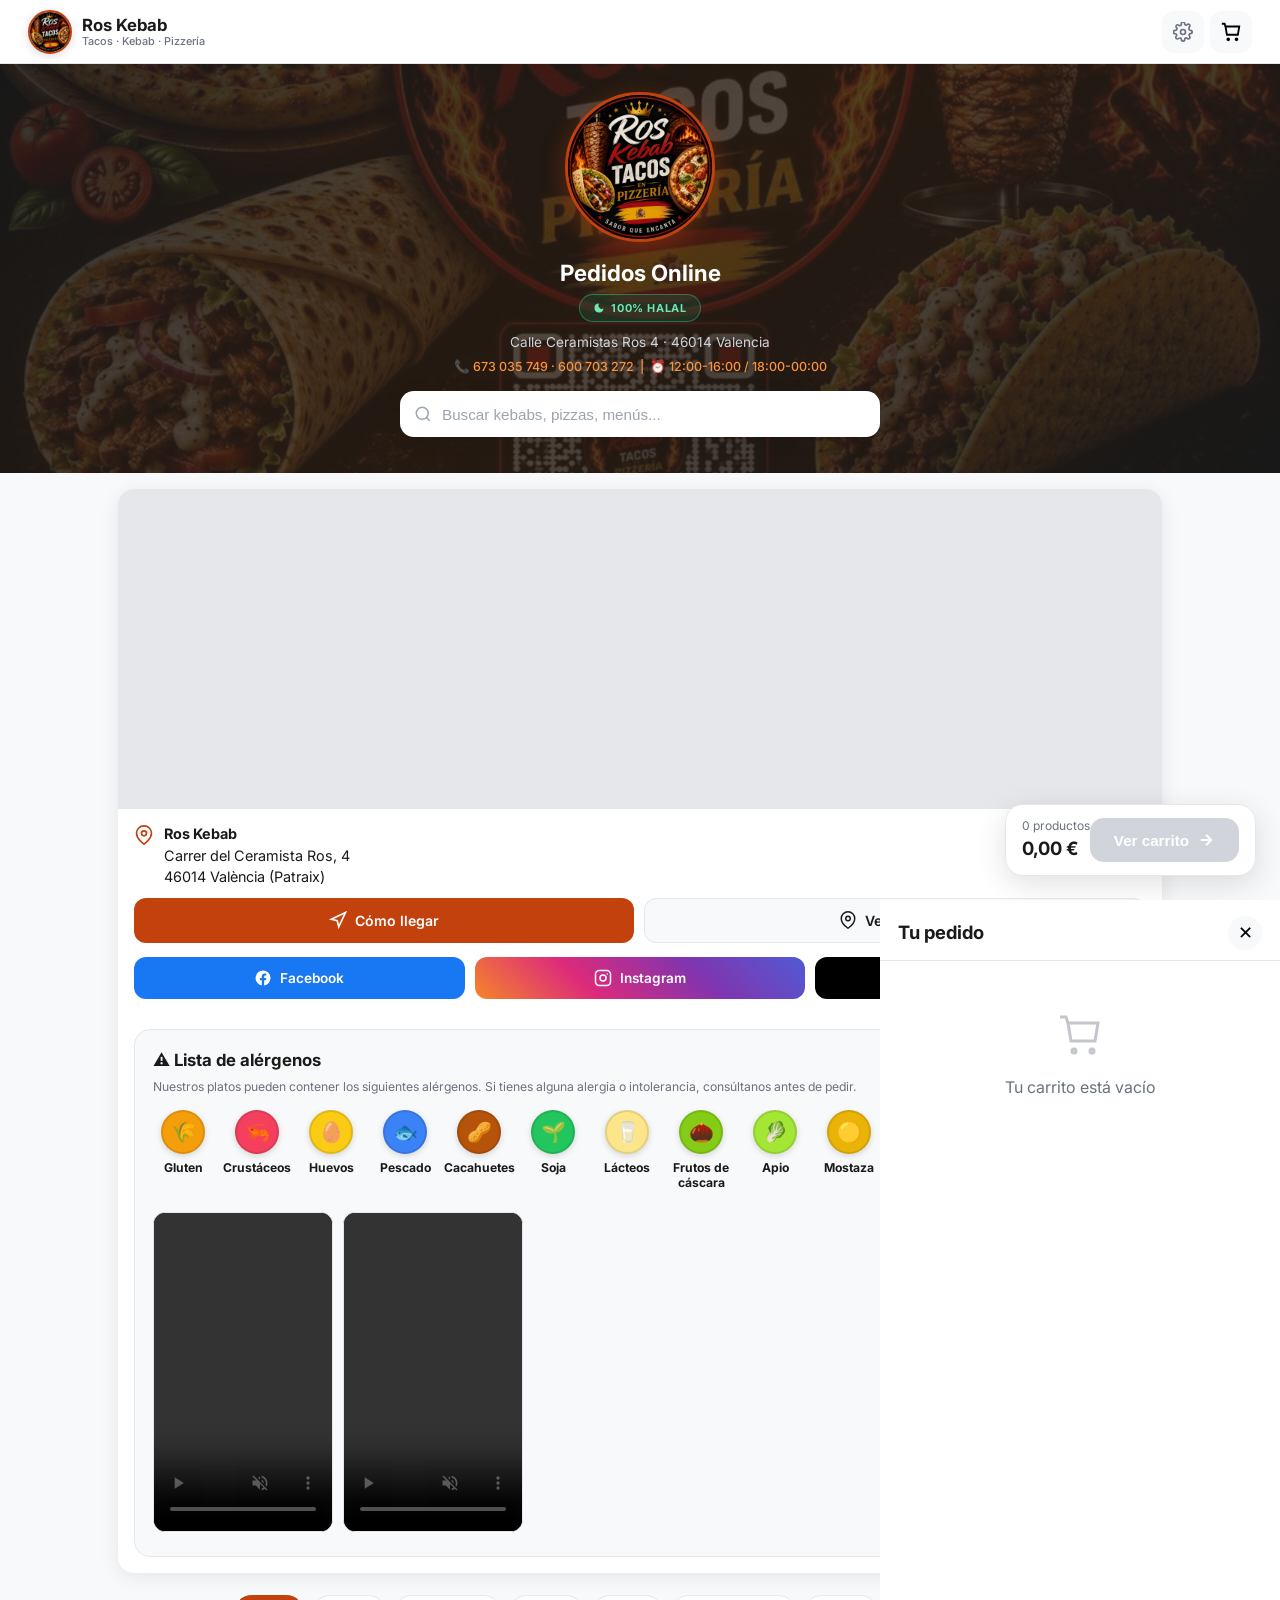
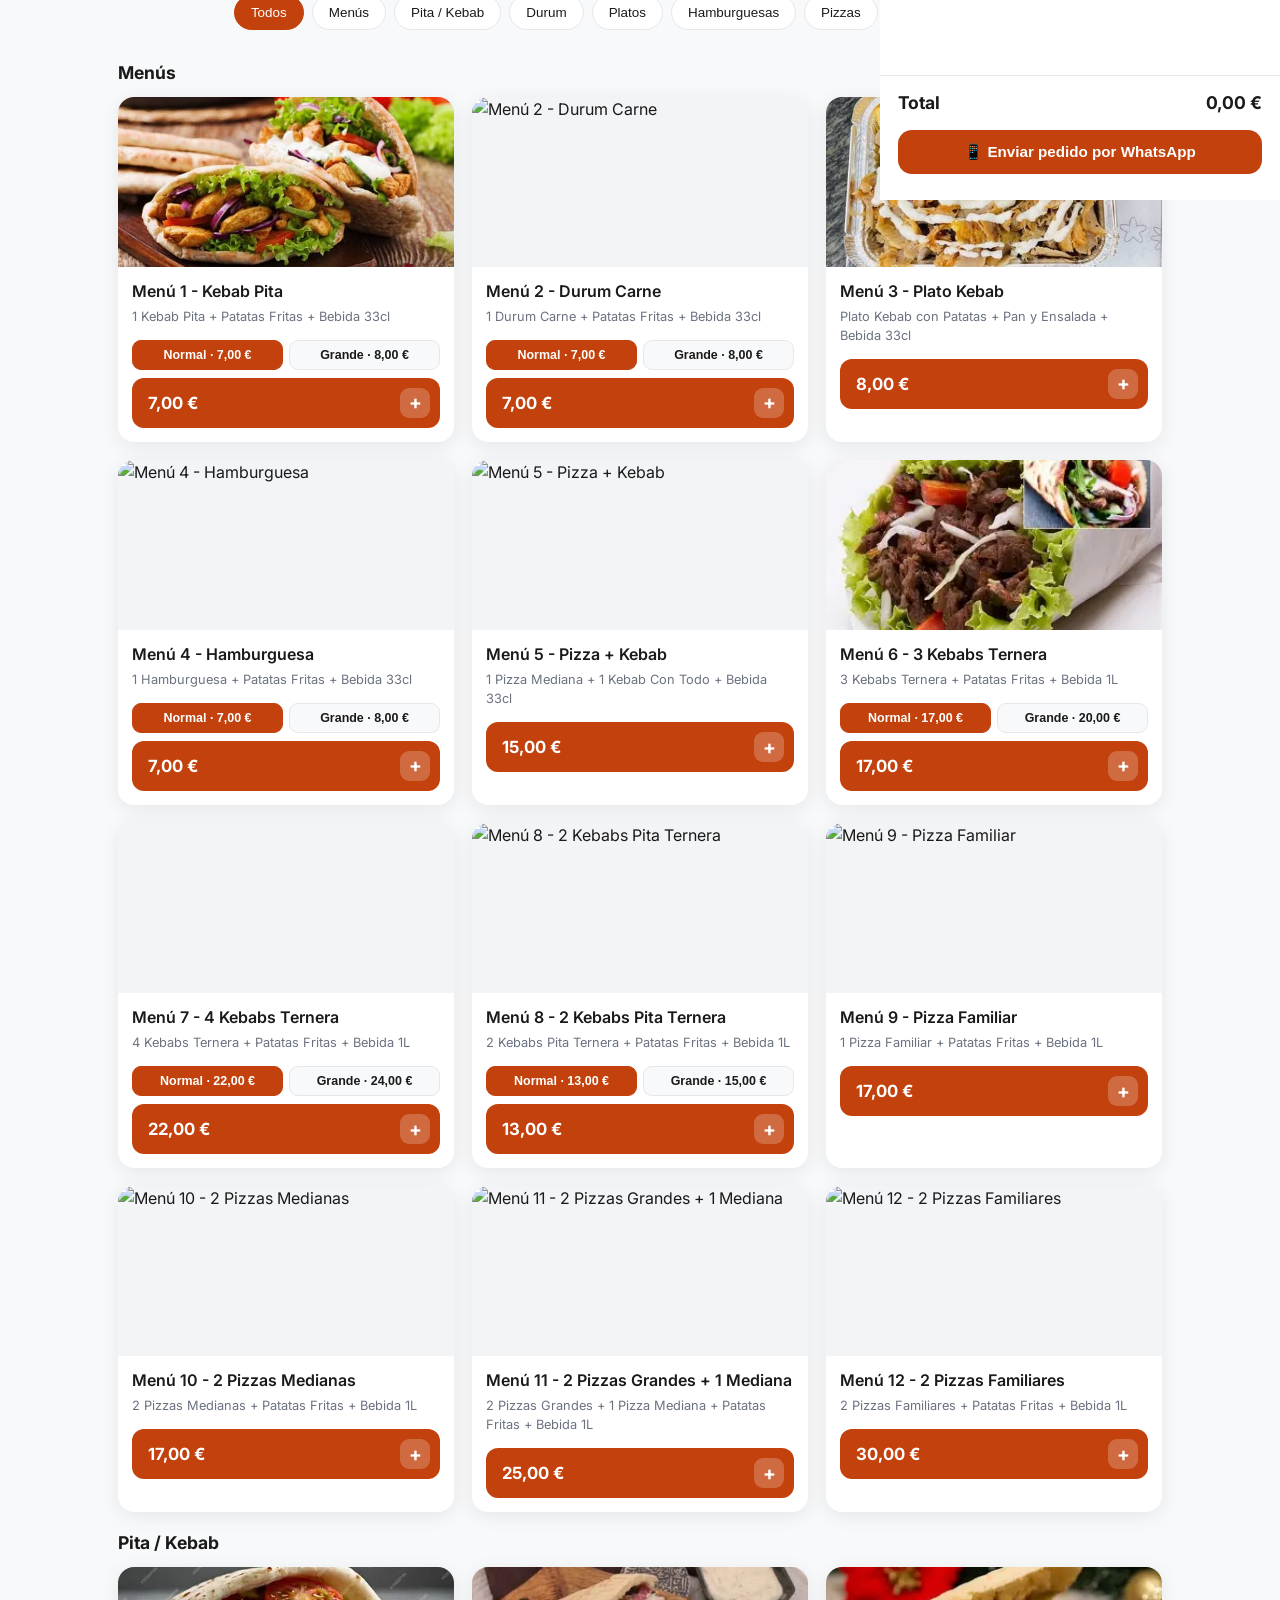
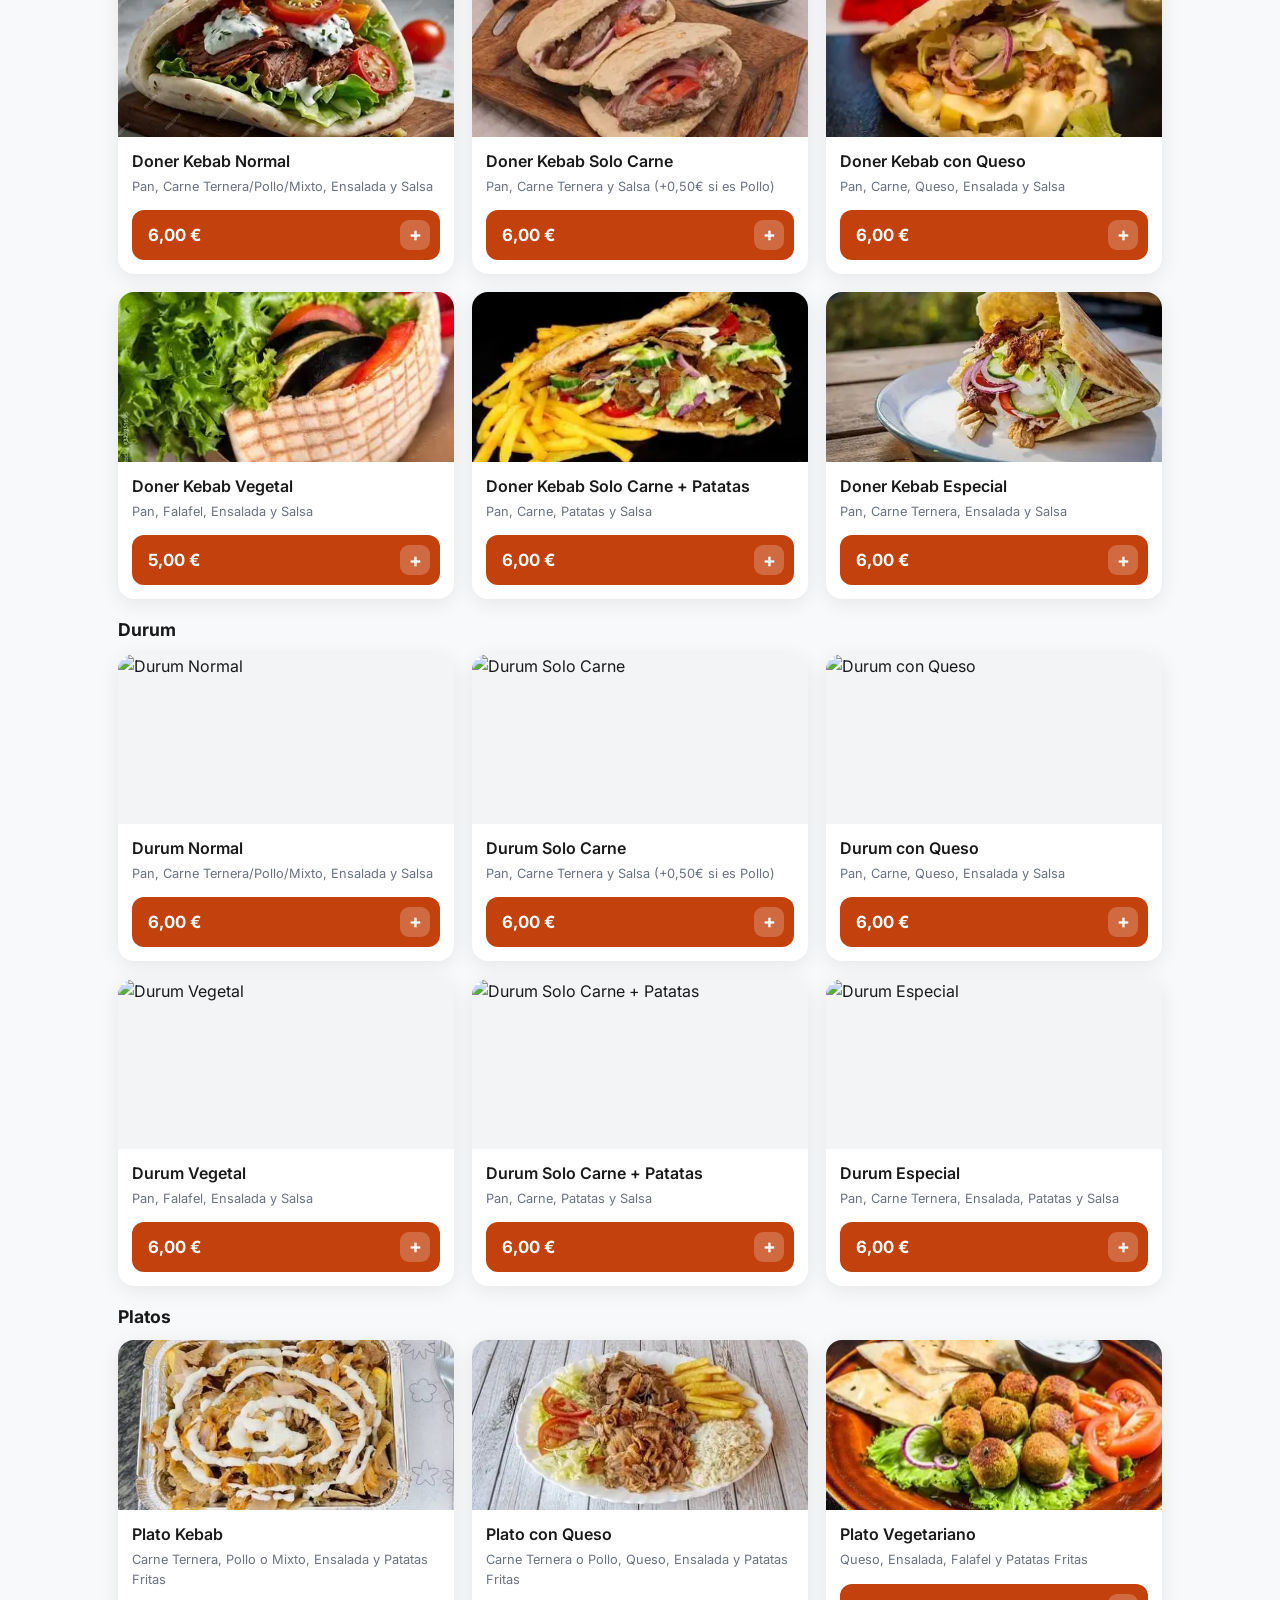
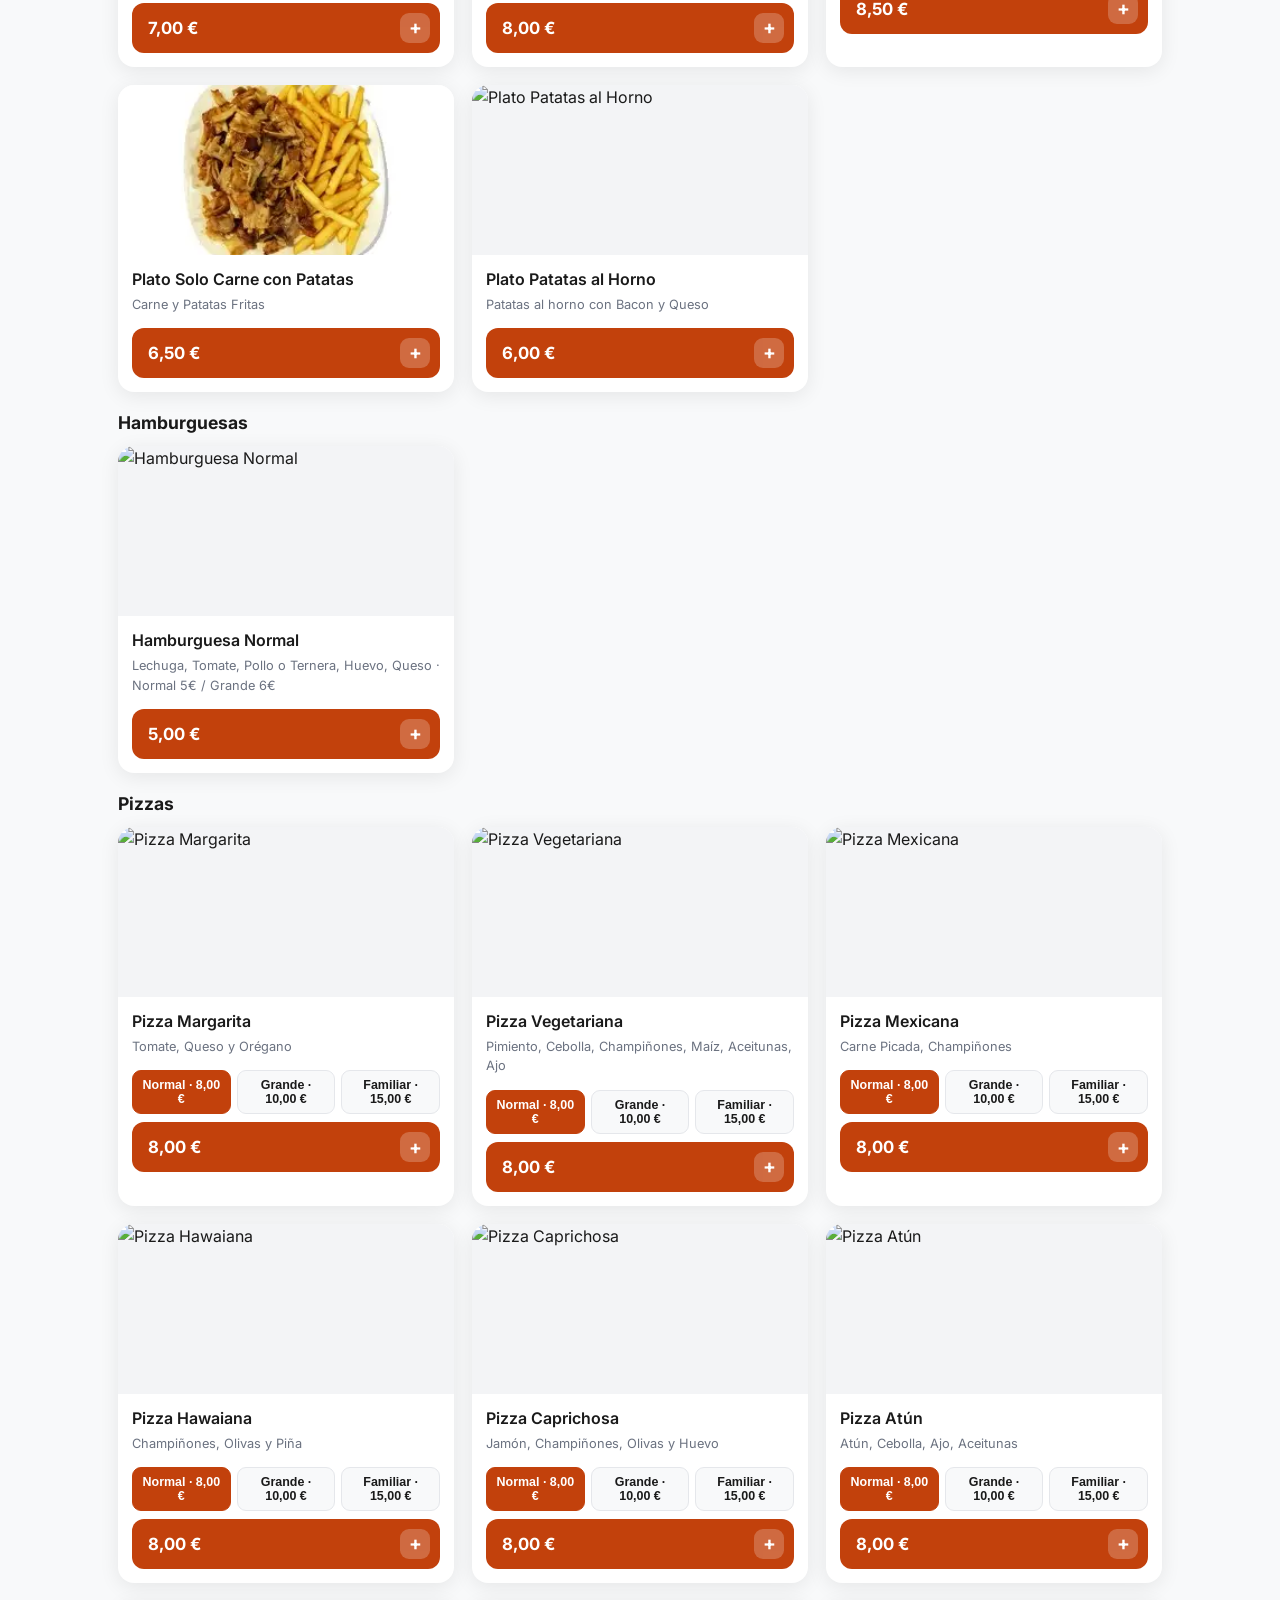
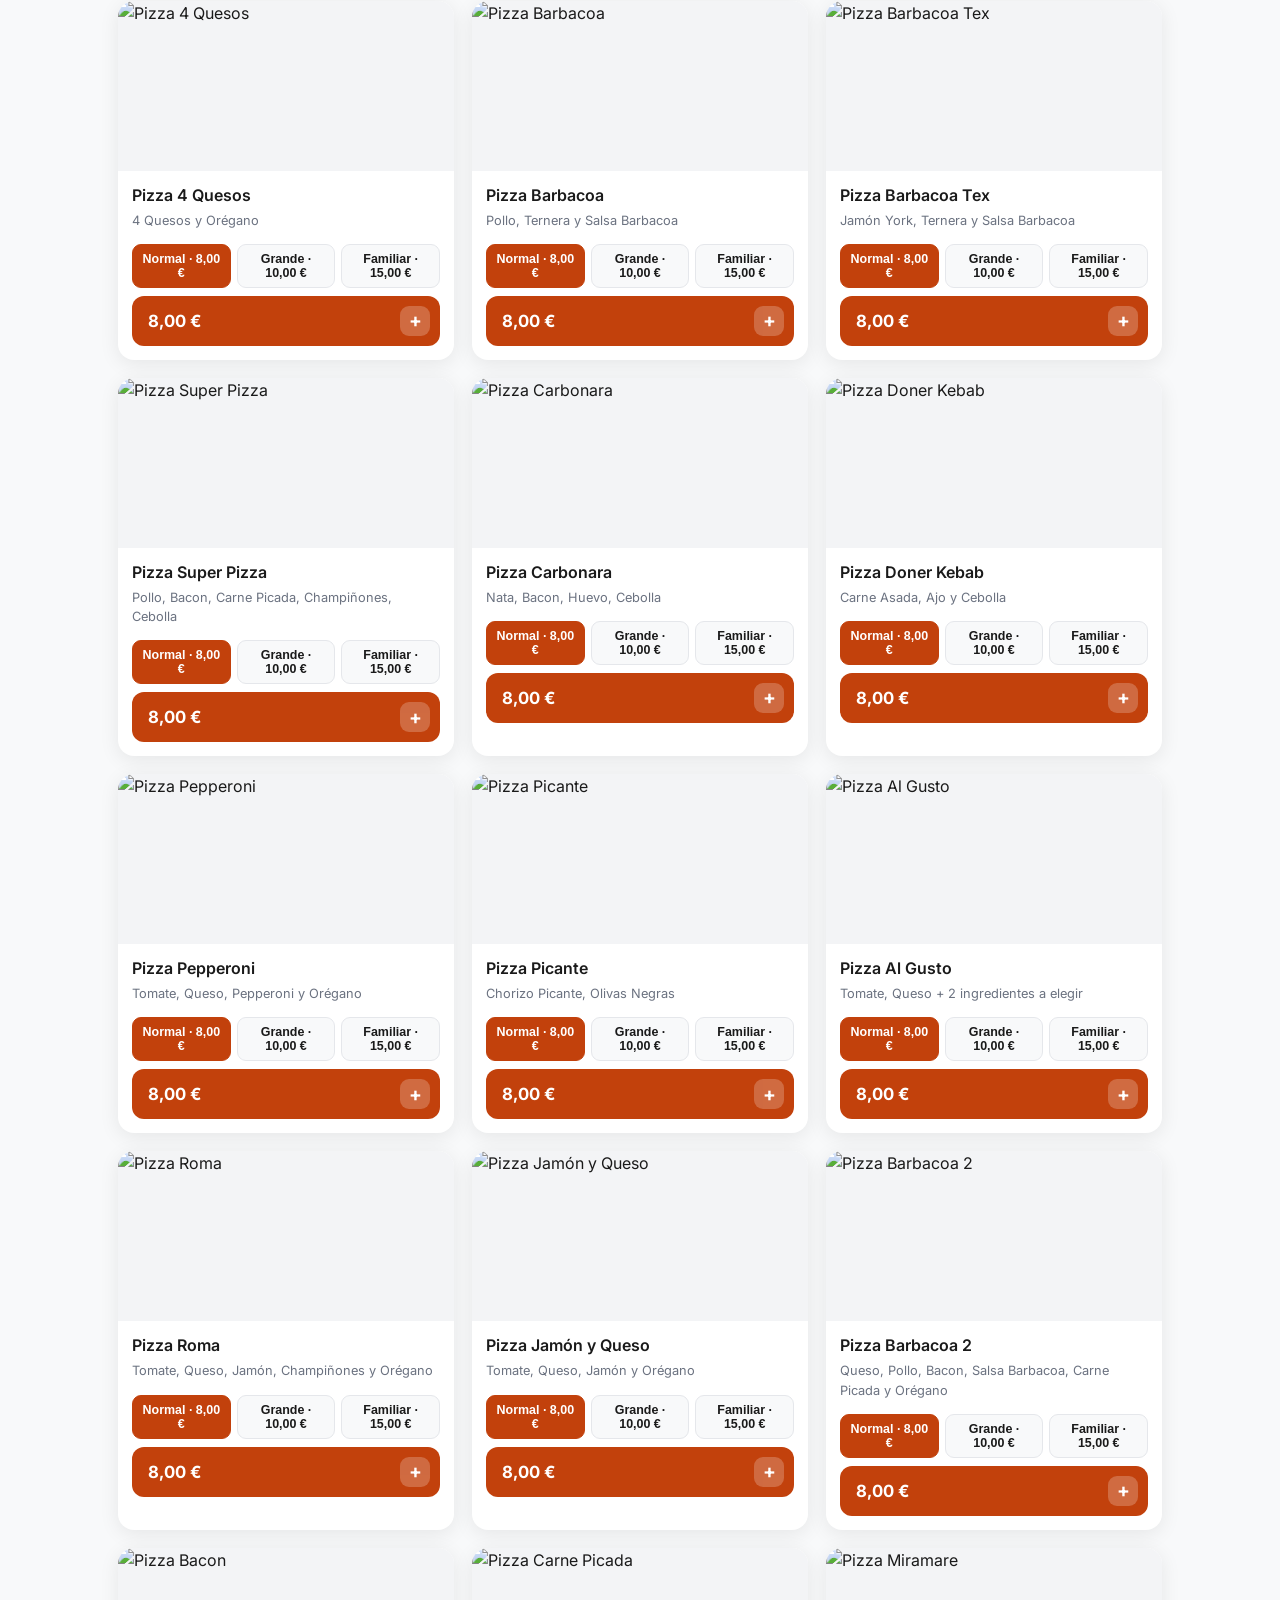
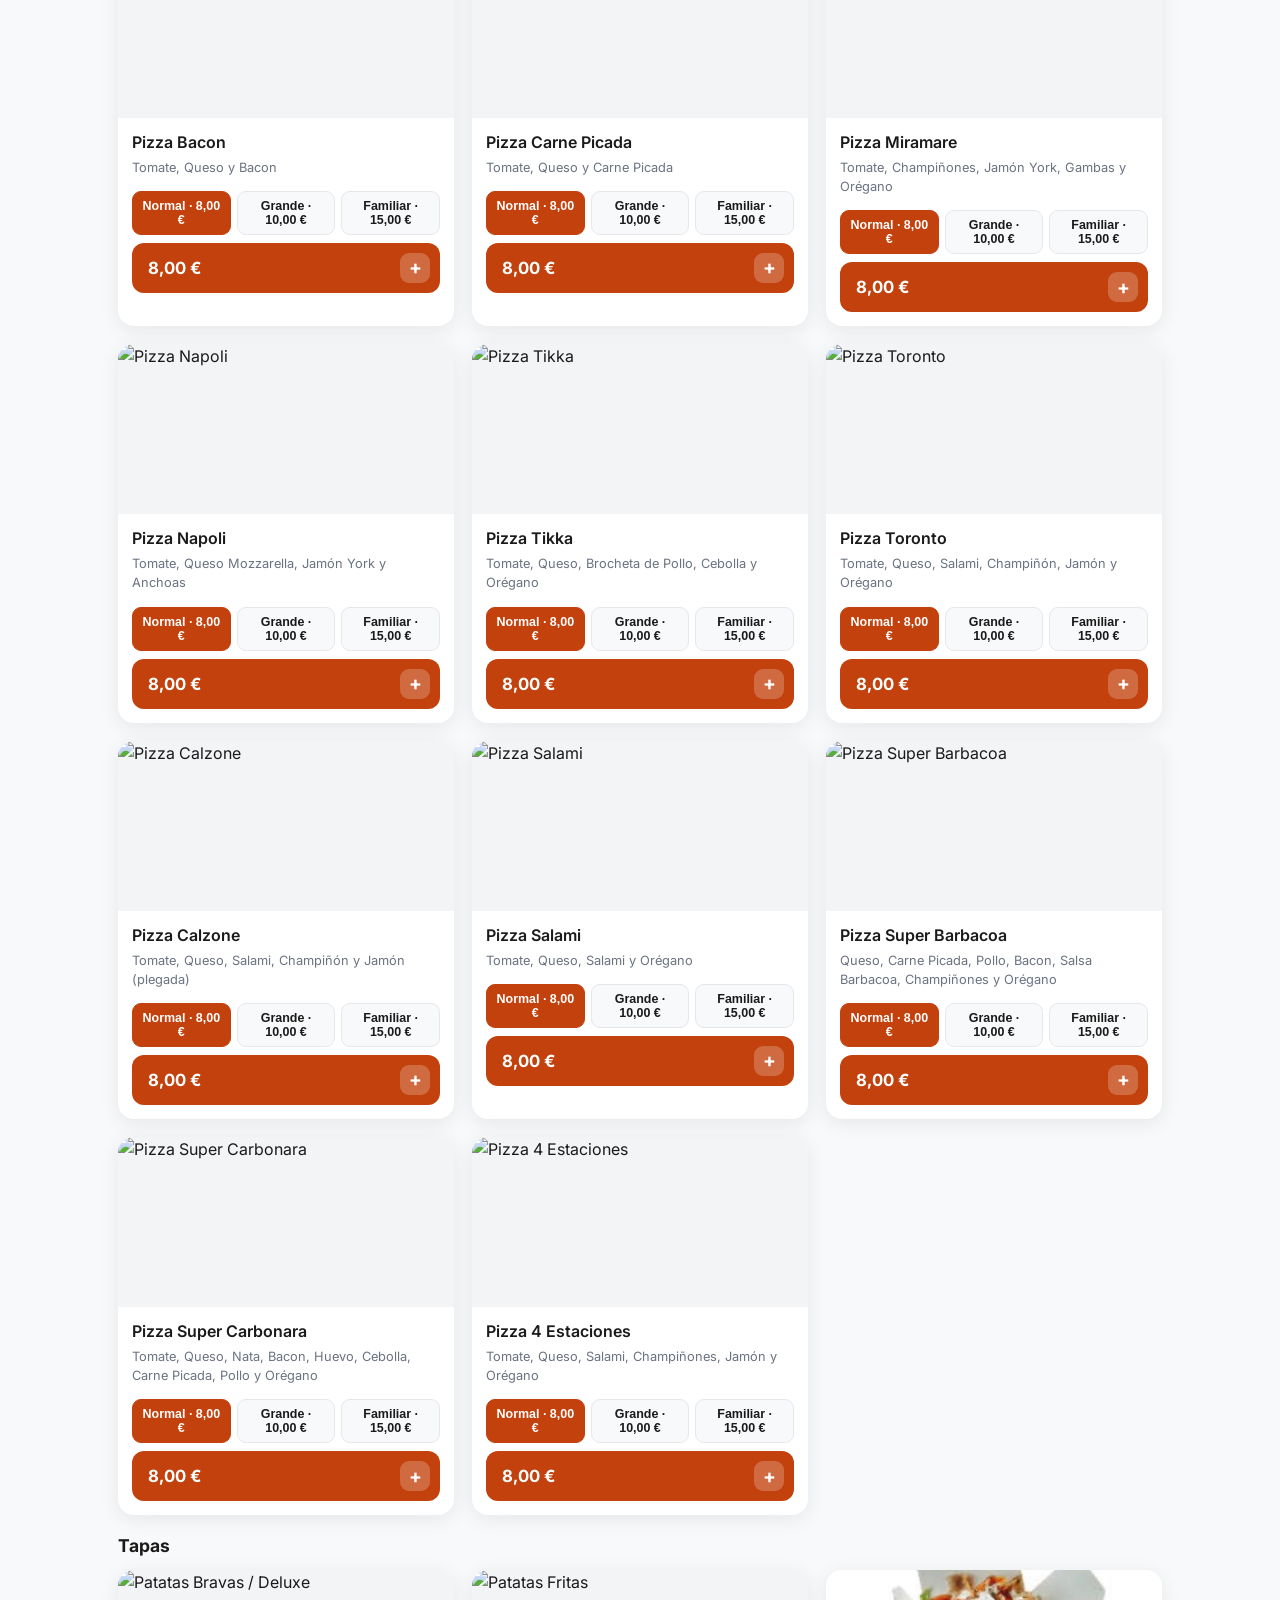
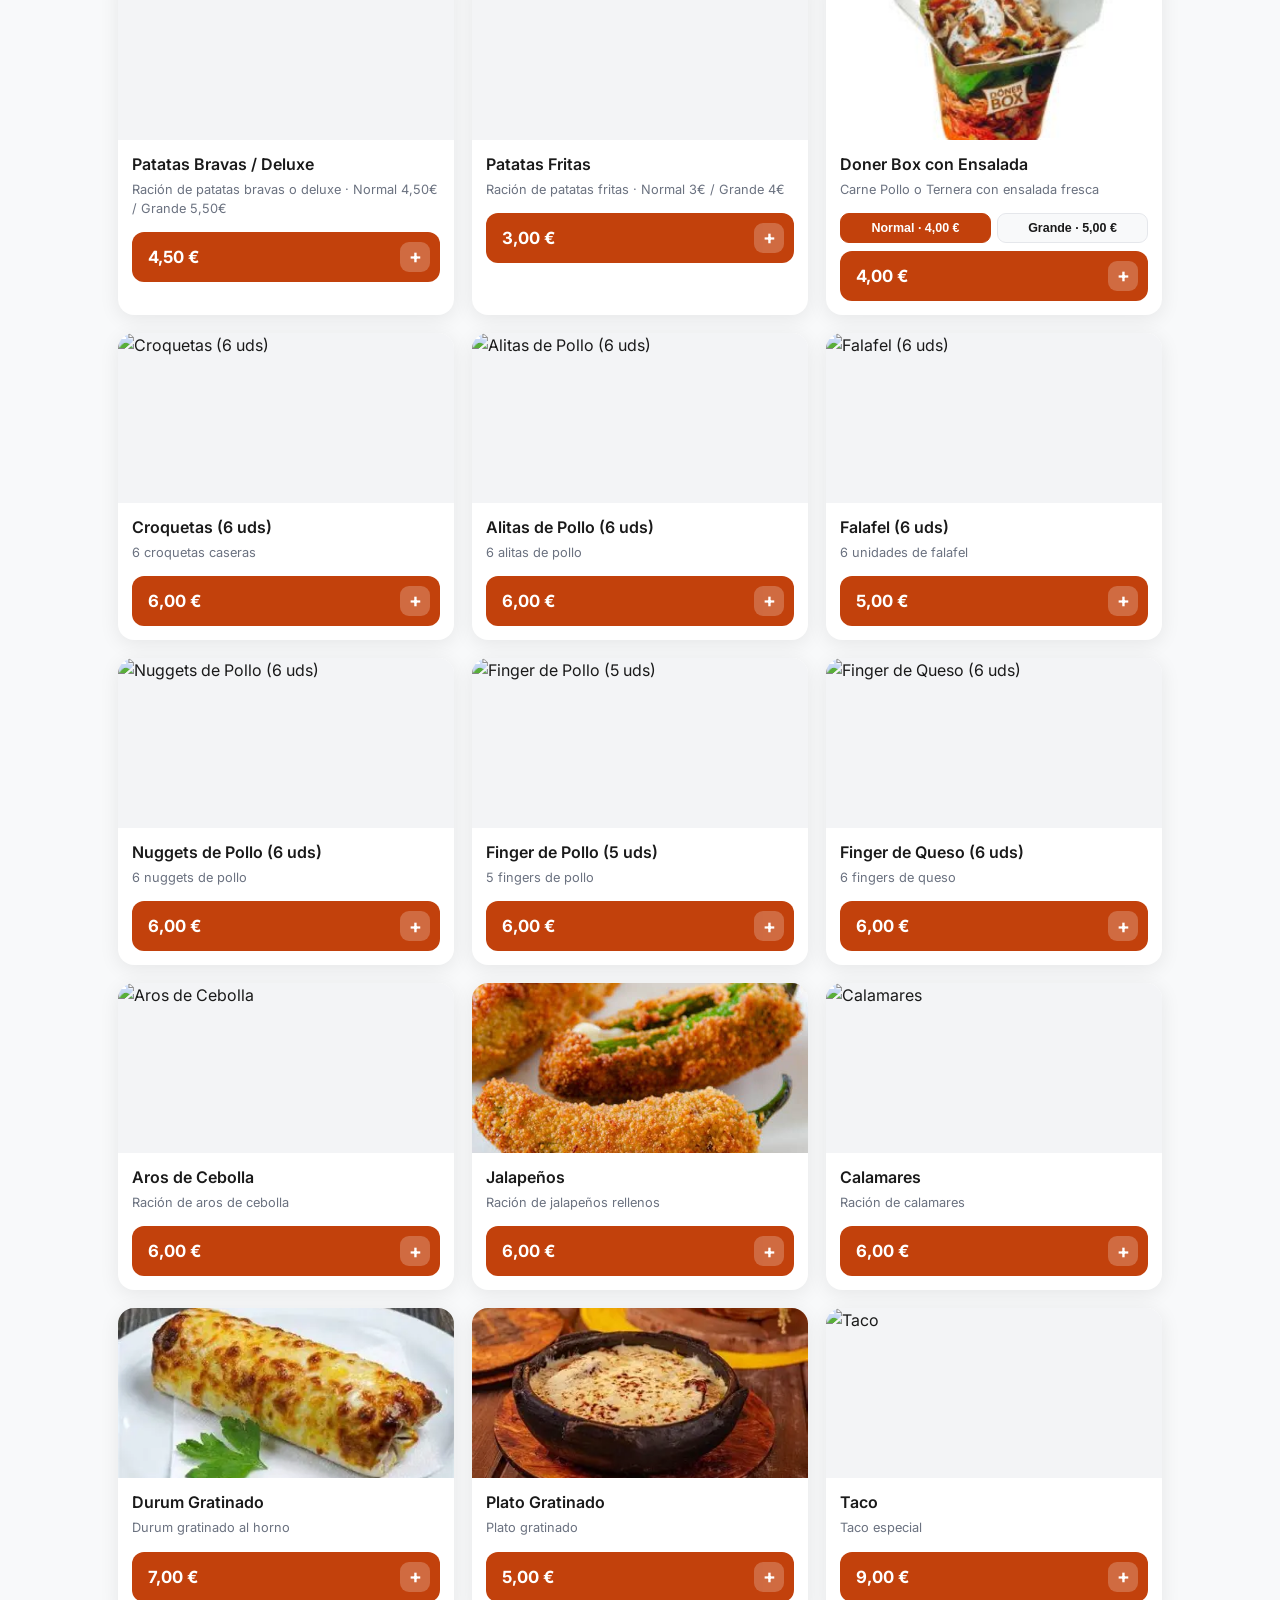
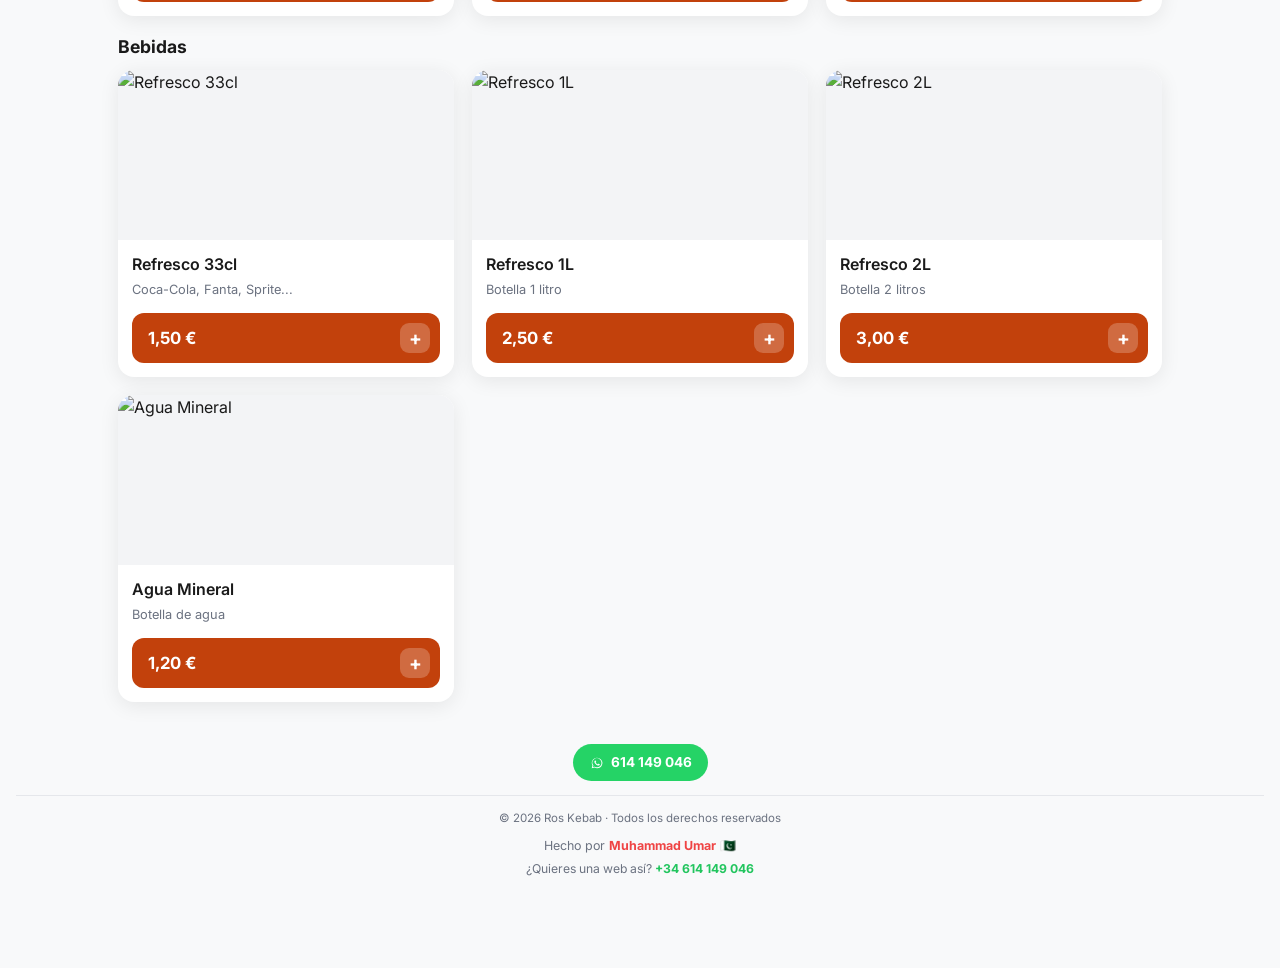
==== commit f4c5508b: "Update index.html" ====
--- a/index.html
+++ b/index.html
@@ -523,6 +523,14 @@
     }
     .allergens-list li .name {
       font-size: 0.76rem; font-weight: 700; color: var(--text); line-height: 1.25;
+    }
+    .allergy-videos {
+      margin-top: 18px; display: flex; gap: 10px; overflow-x: auto; padding-bottom: 6px;
+      -webkit-overflow-scrolling: touch; scroll-snap-type: x proximity;
+    }
+    .allergy-videos video {
+      flex: 0 0 180px; width: 180px; aspect-ratio: 9 / 16; object-fit: cover;
+      border-radius: 12px; background: #111; border: 1px solid var(--border); scroll-snap-align: start;
     }
     .admin-access-btn:active { background: var(--border); }
 
@@ -685,6 +693,10 @@
             <li><span class="em" style="background:#fb923c">🫘</span><span class="name">Altramuces</span></li>
             <li><span class="em" style="background:#06b6d4">🐚</span><span class="name">Moluscos</span></li>
           </ul>
+          <div class="allergy-videos" aria-label="Videos informativos">
+            <video controls muted preload="metadata" playsinline><source src="videos/ros-kebab-part-1-muted.mp4" type="video/mp4" /></video>
+            <video controls muted preload="metadata" playsinline><source src="videos/ros-kebab-part-2-muted.mp4" type="video/mp4" /></video>
+          </div>
         </div>
       </div>
     </div>
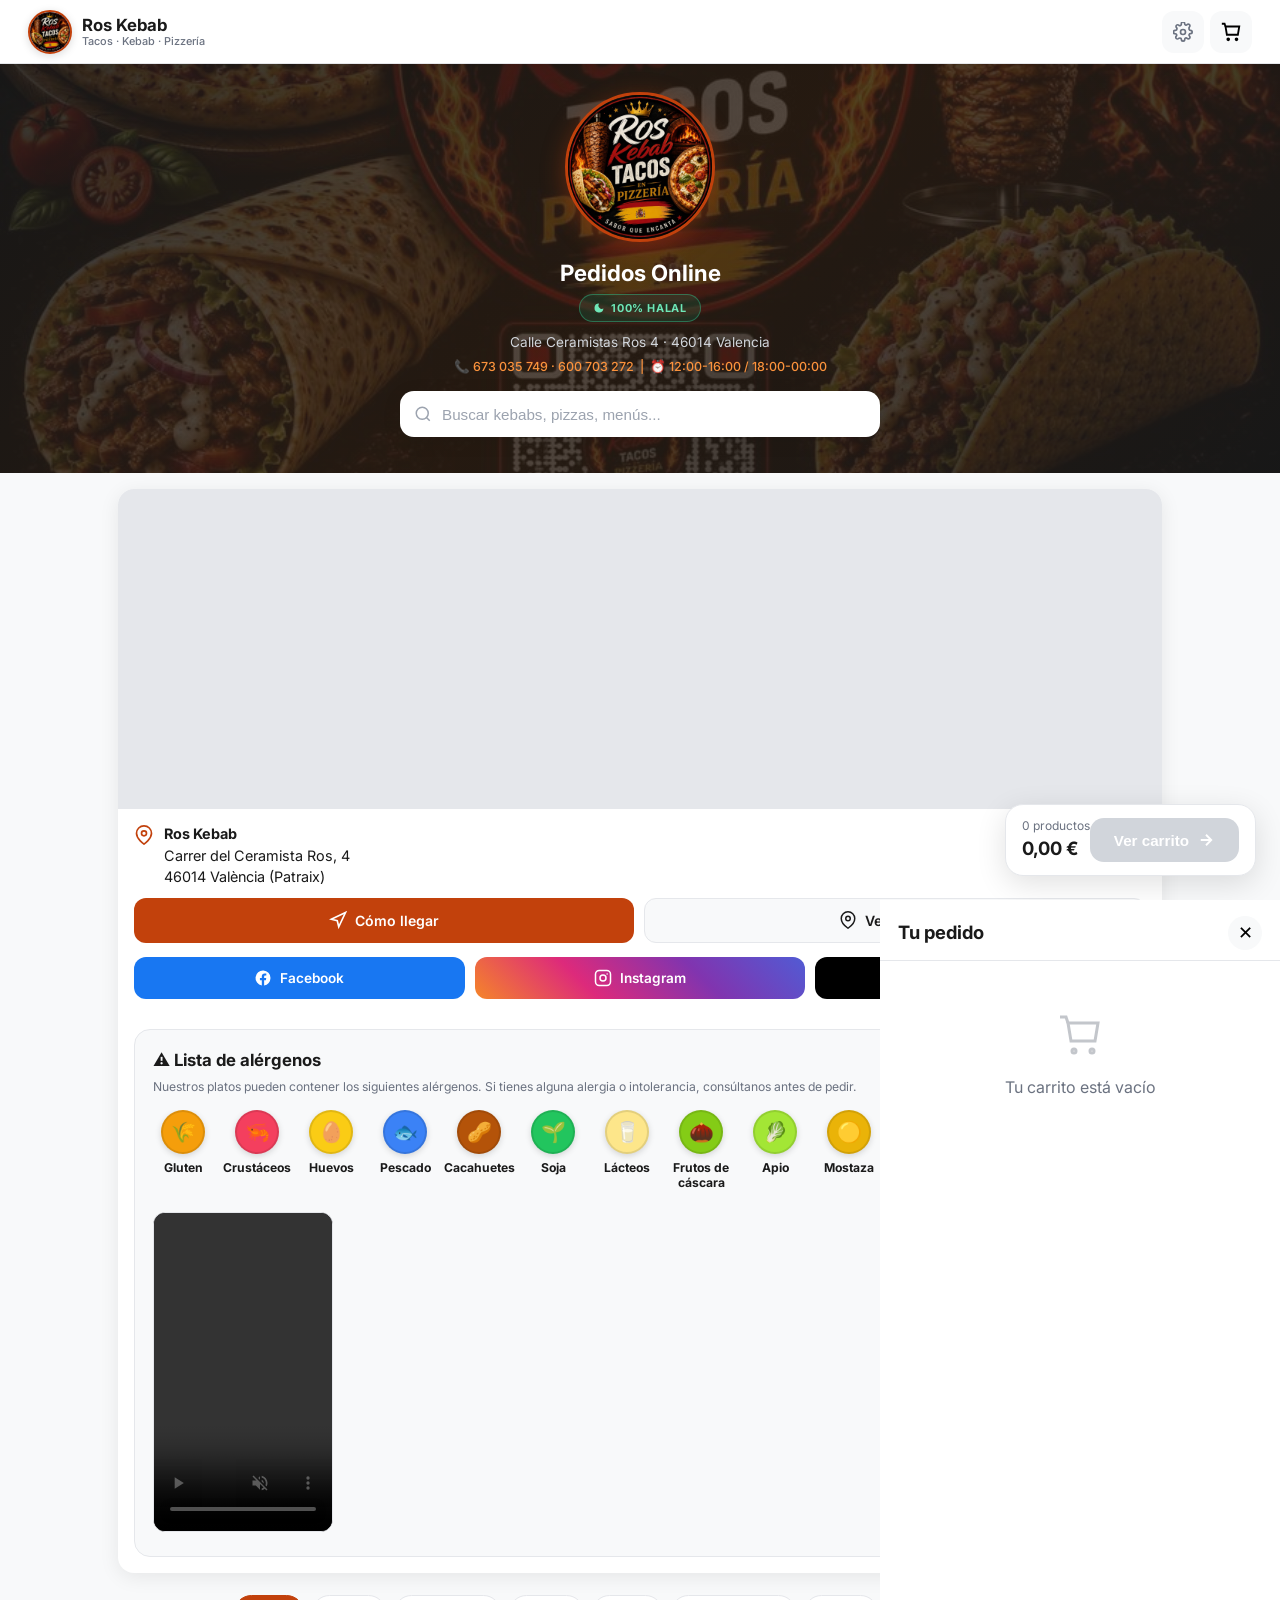
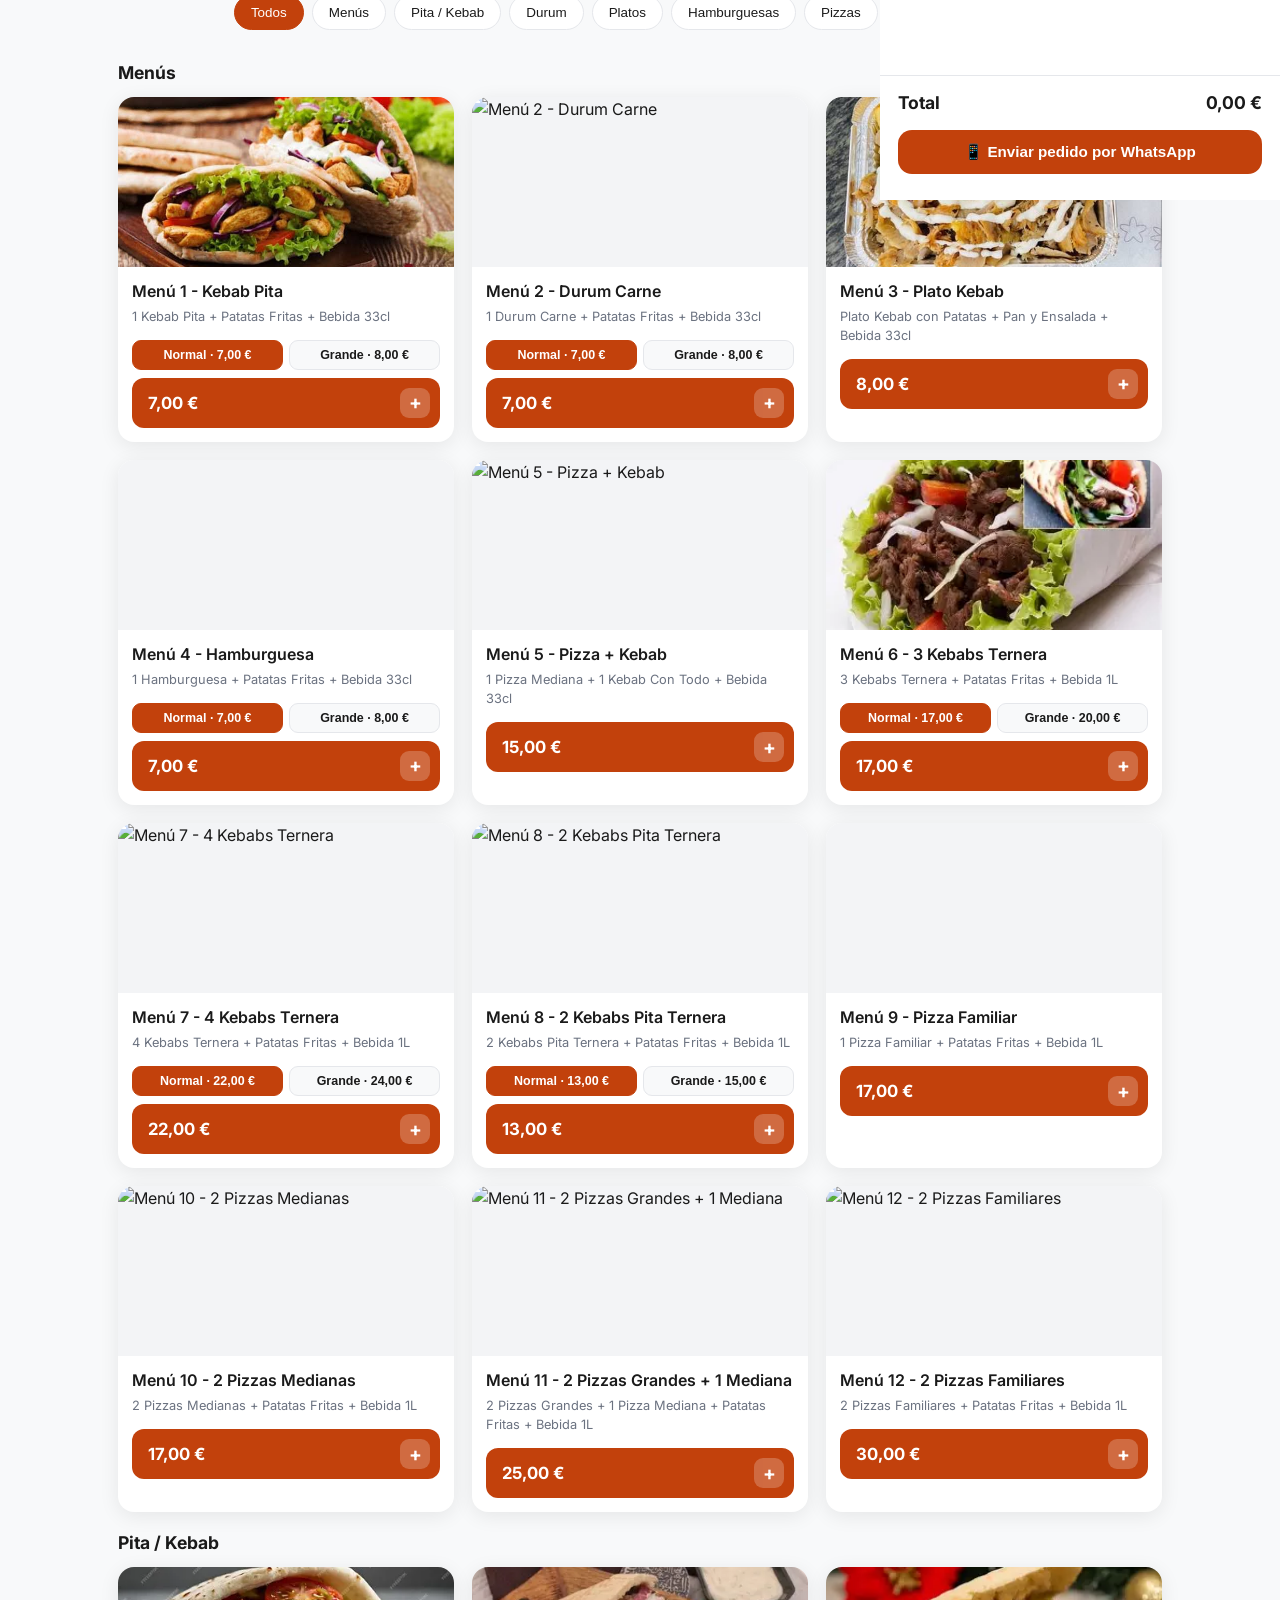
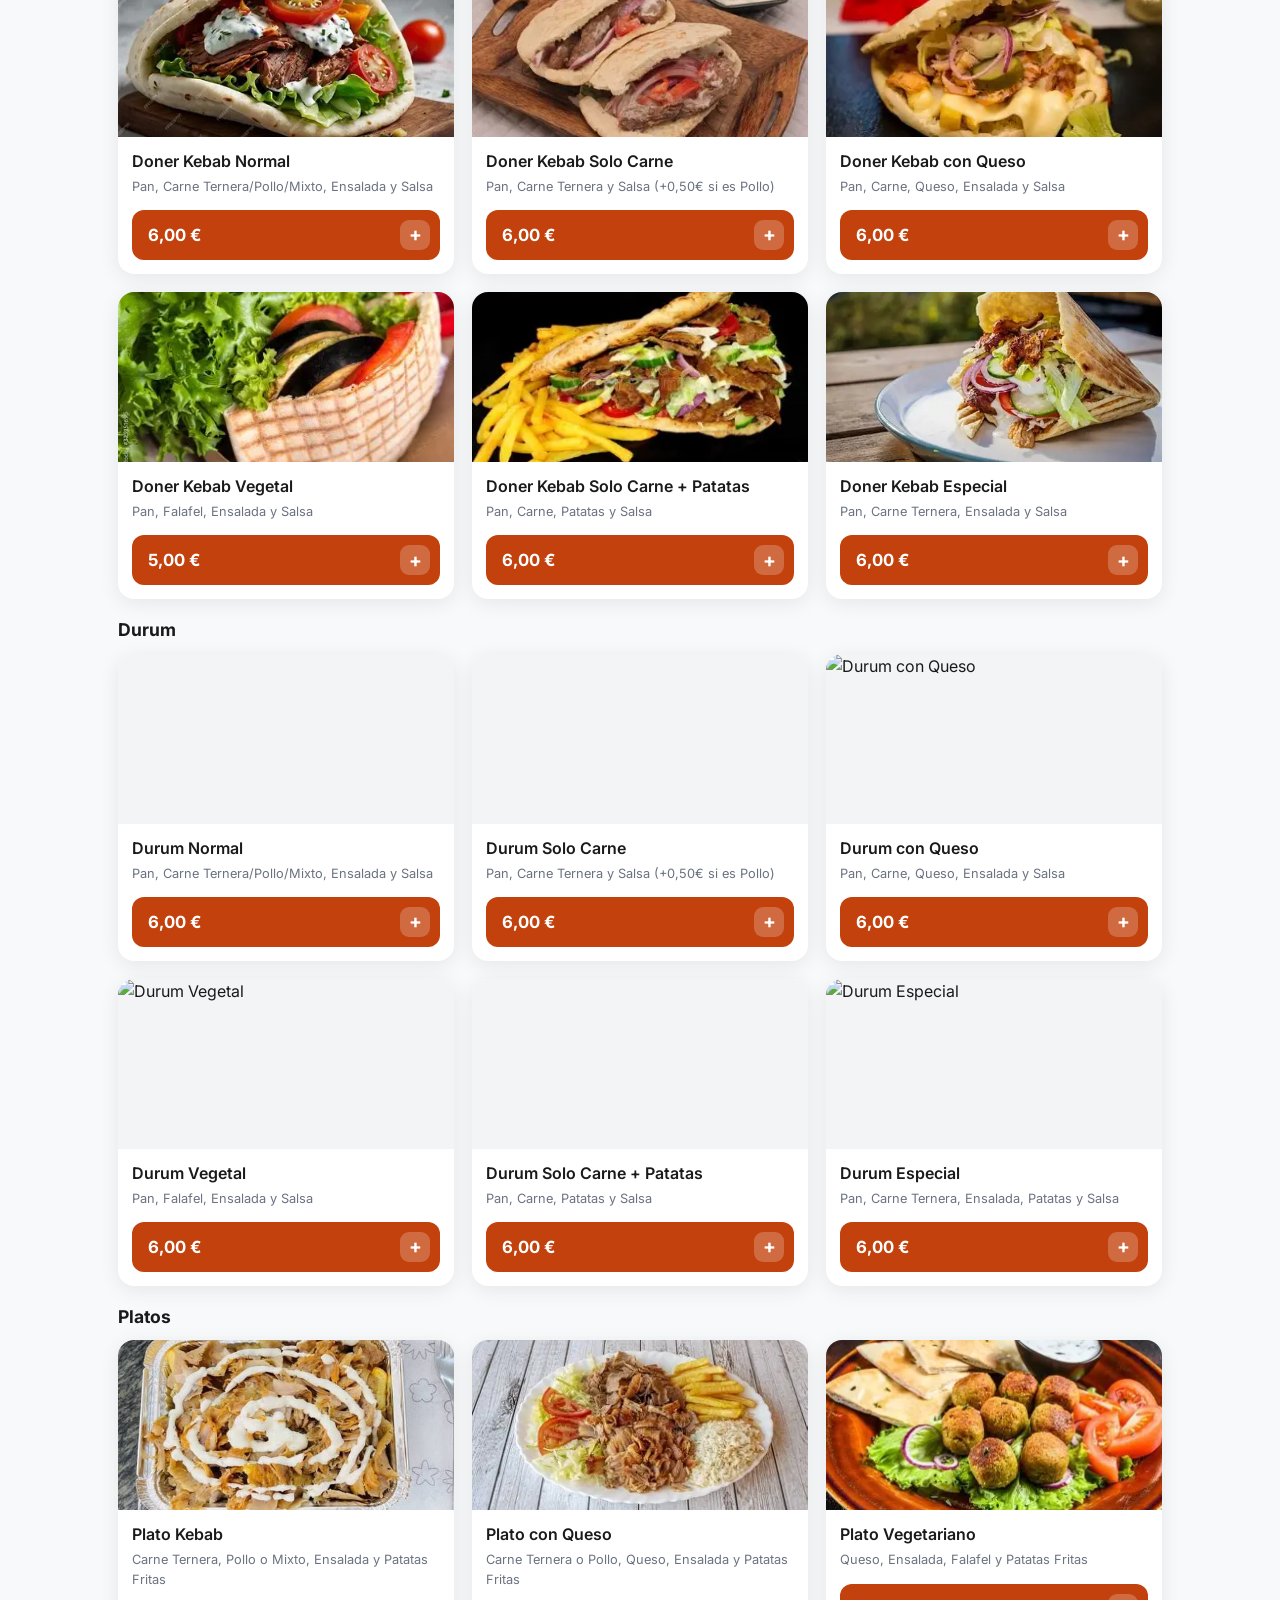
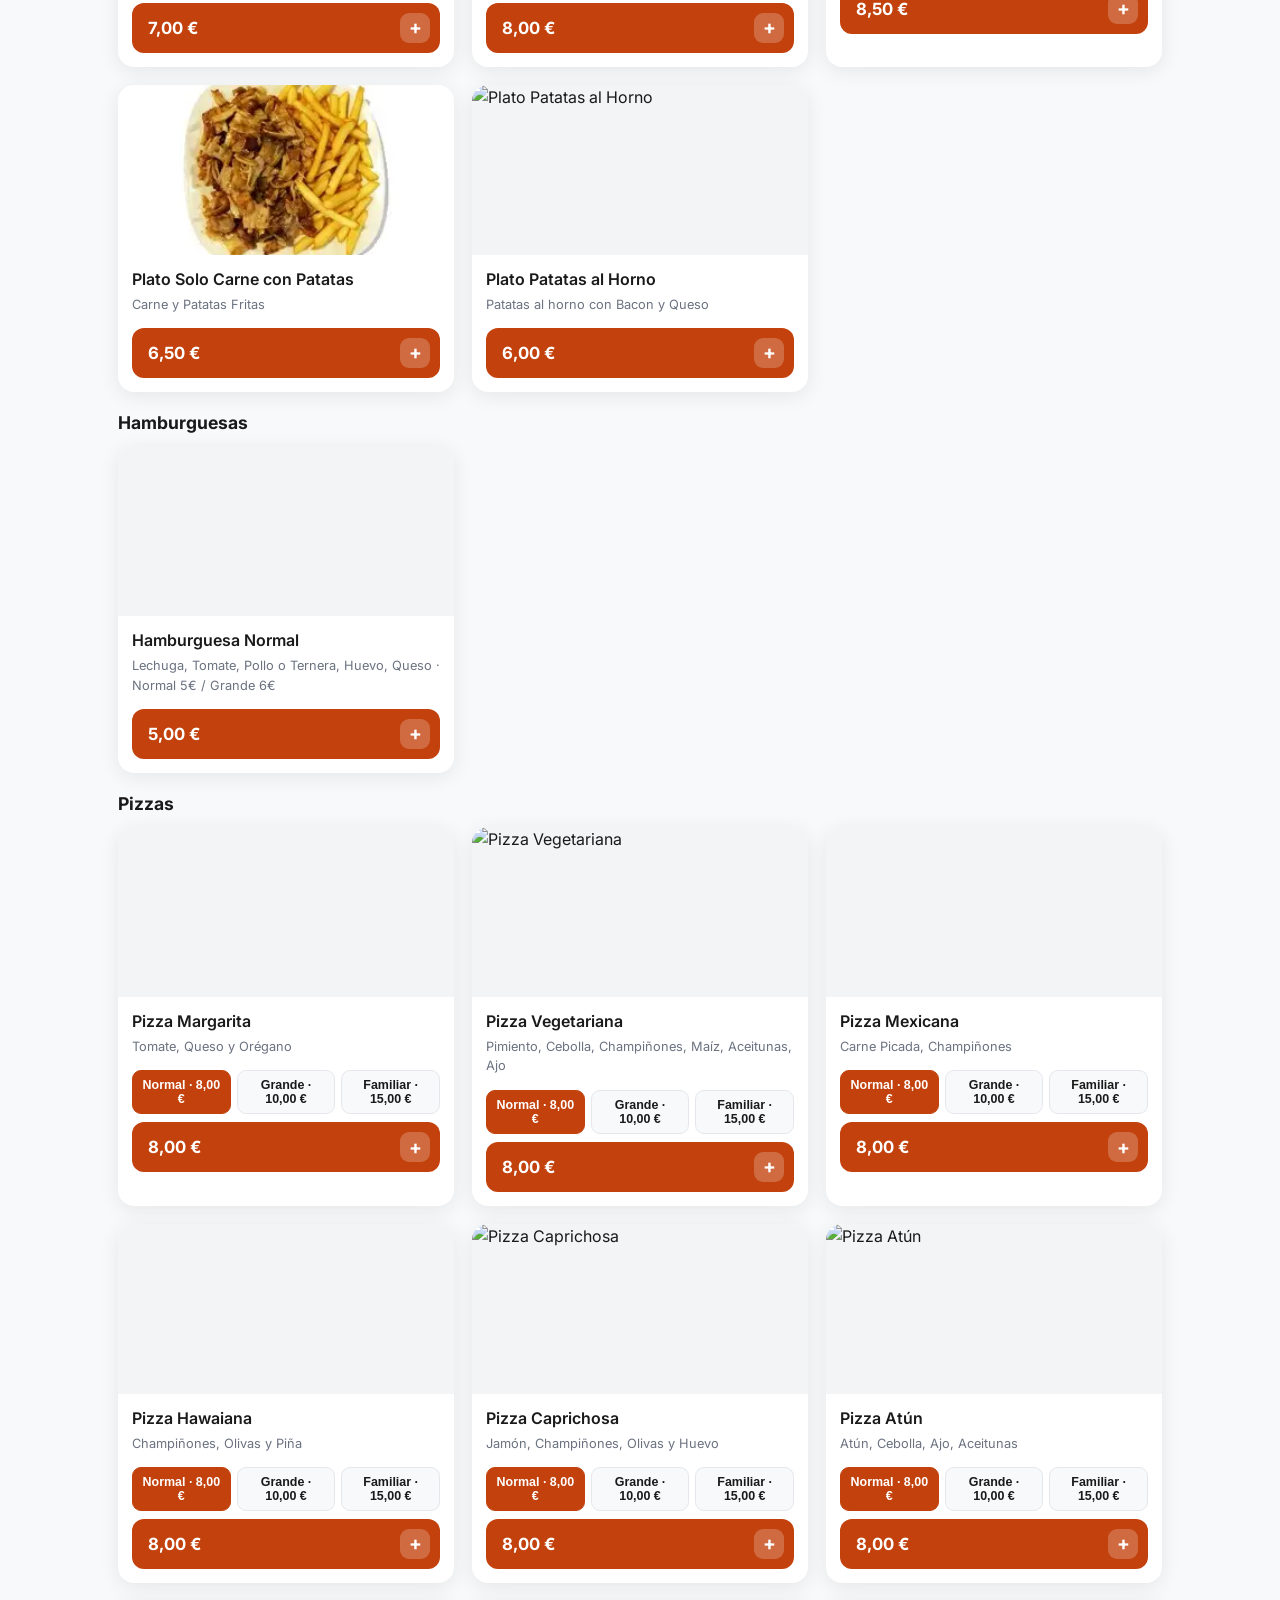
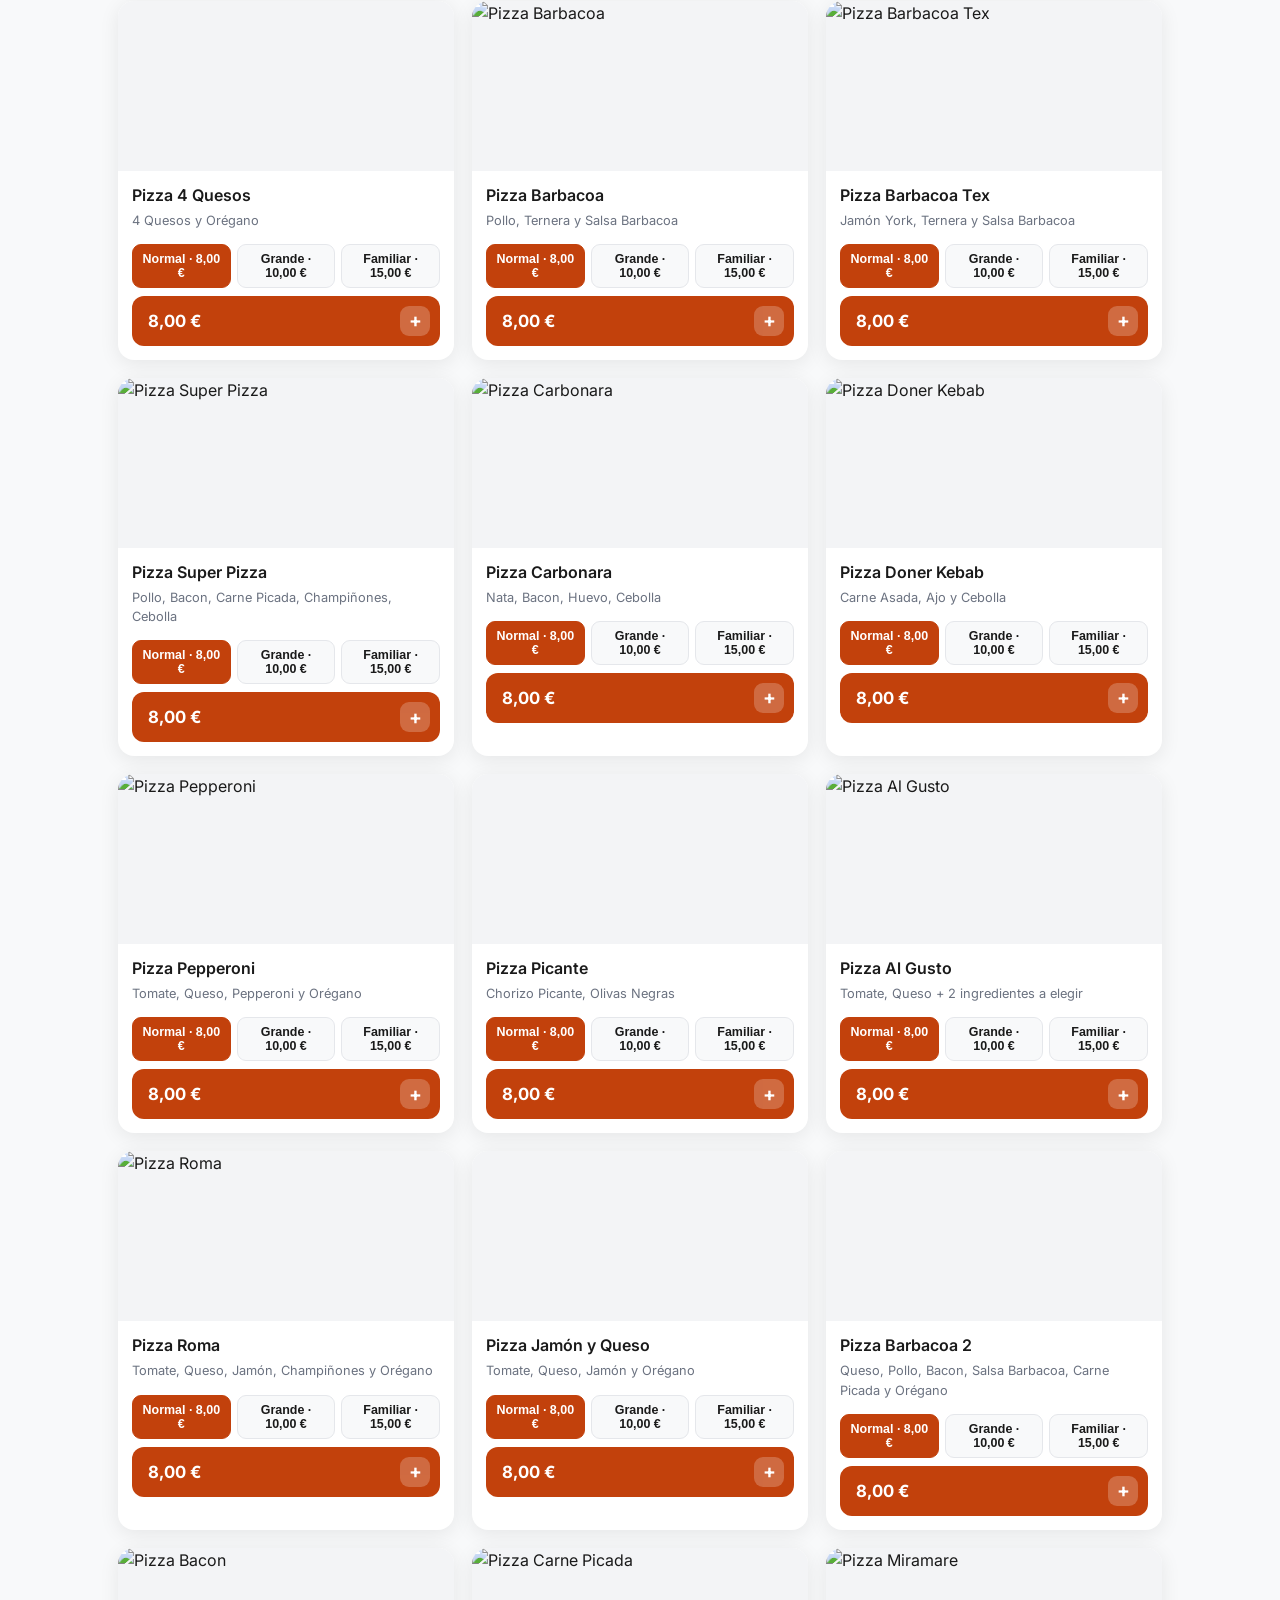
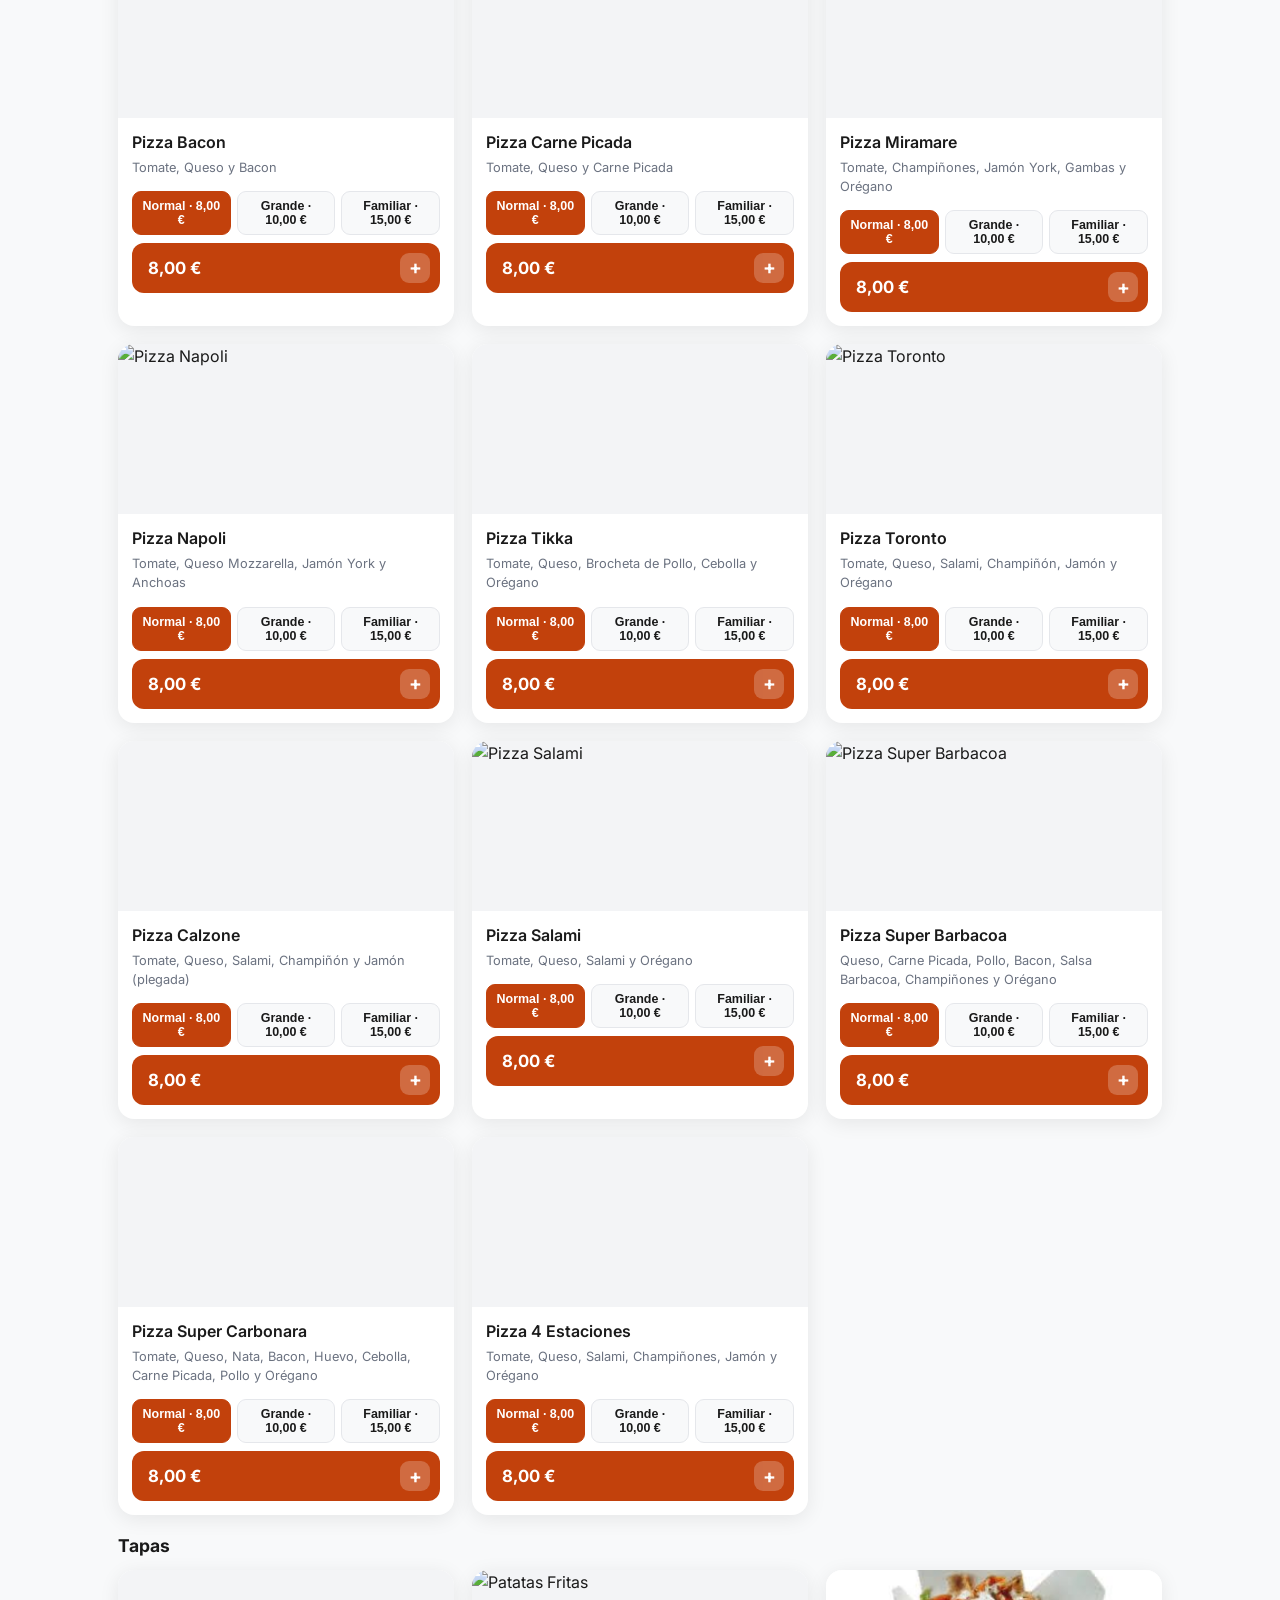
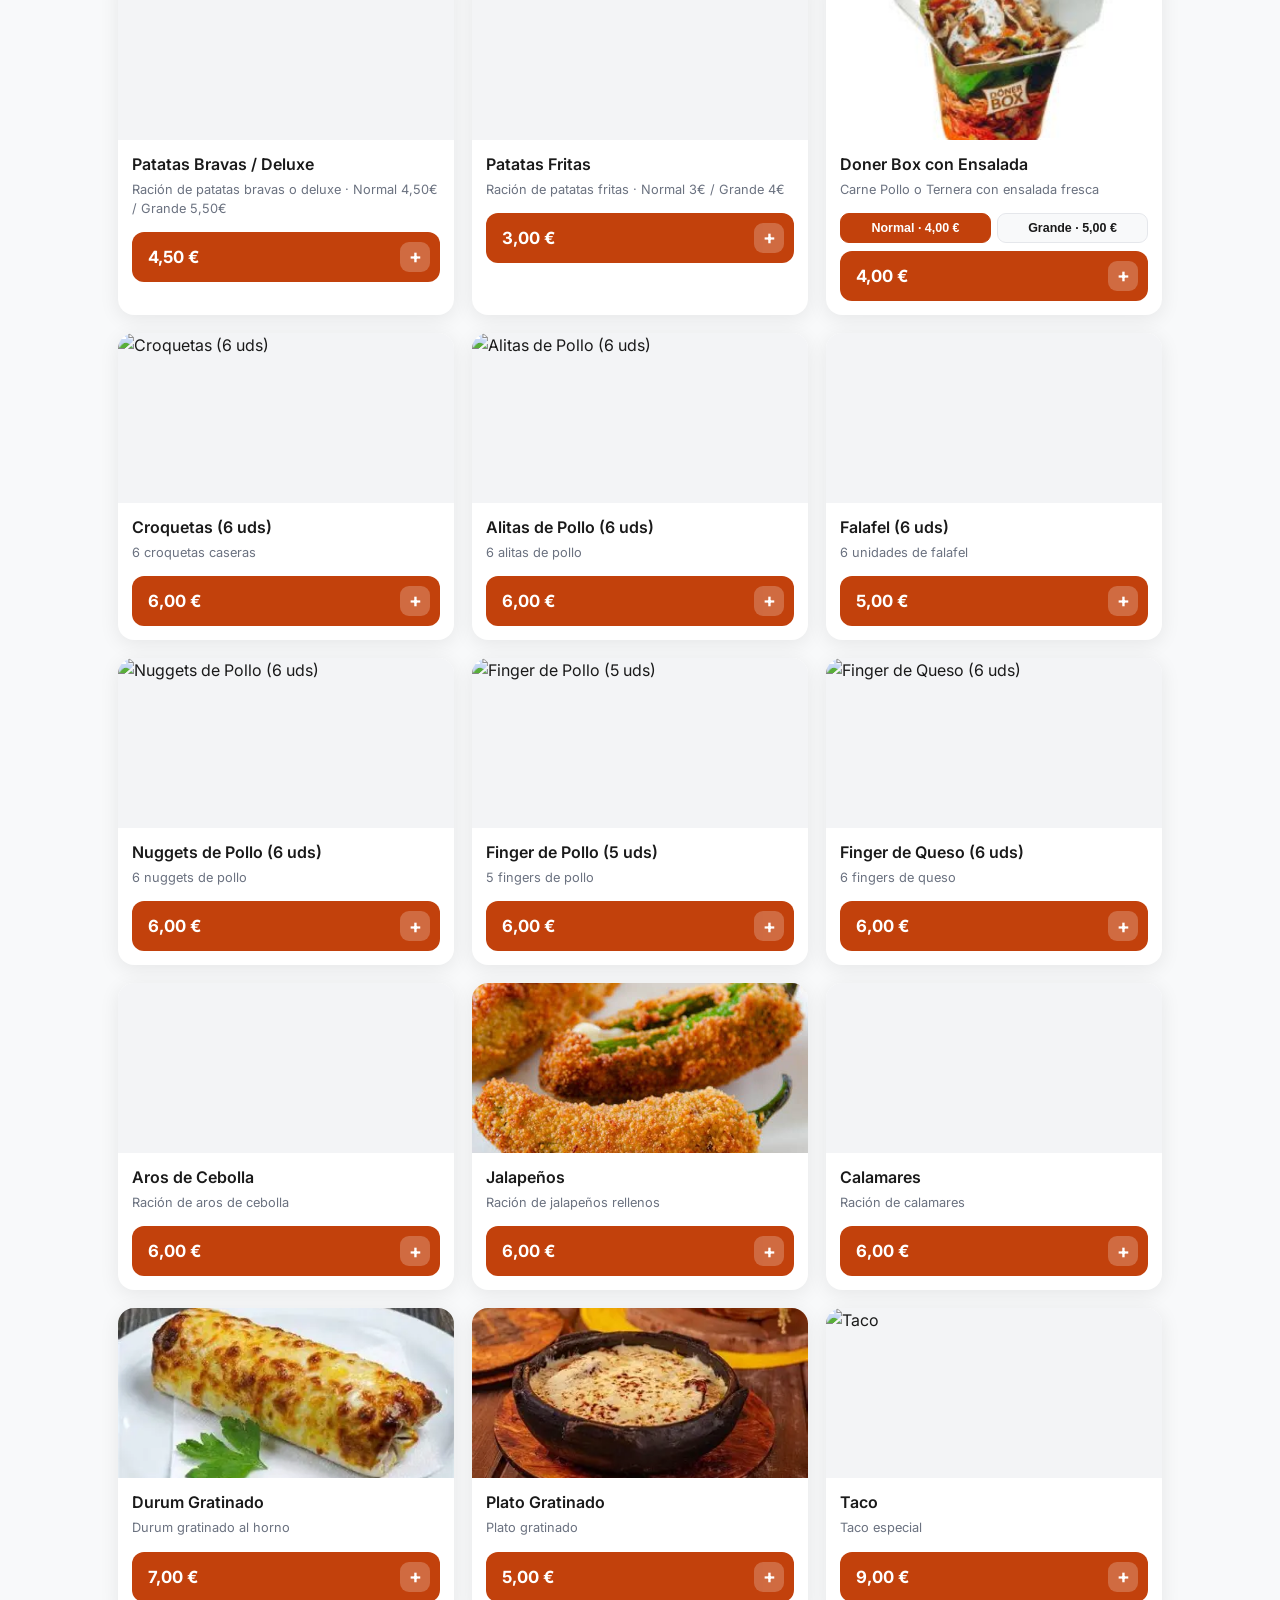
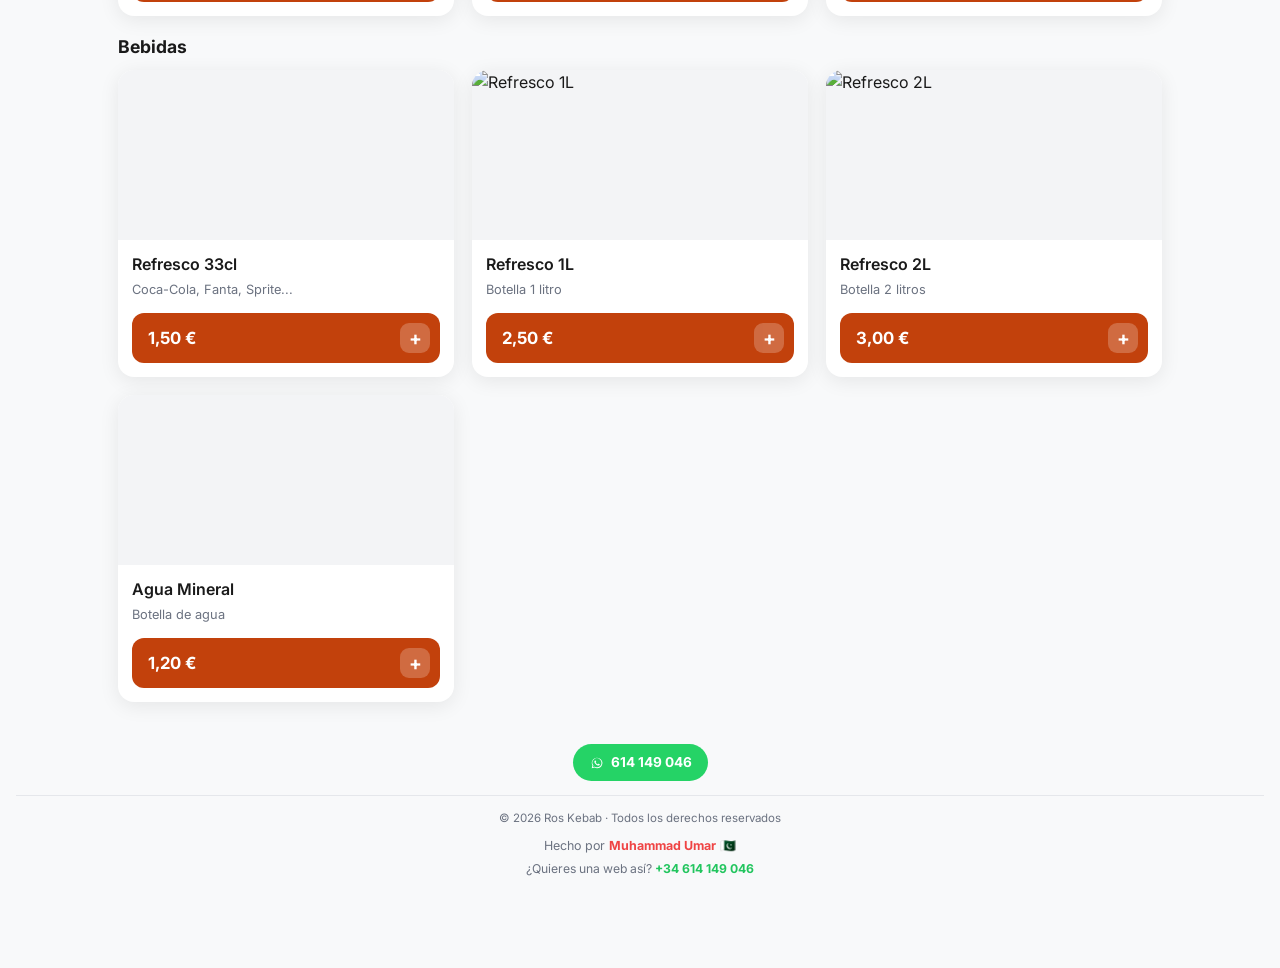
==== commit 2de52159: "Update index.html" ====
--- a/index.html
+++ b/index.html
@@ -694,8 +694,7 @@
             <li><span class="em" style="background:#06b6d4">🐚</span><span class="name">Moluscos</span></li>
           </ul>
           <div class="allergy-videos" aria-label="Videos informativos">
-            <video controls muted preload="metadata" playsinline><source src="videos/ros-kebab-part-1-muted.mp4" type="video/mp4" /></video>
-            <video controls muted preload="metadata" playsinline><source src="videos/ros-kebab-part-2-muted.mp4" type="video/mp4" /></video>
+            <video controls muted preload="metadata" playsinline><source src="videos/Video%20Project-compressed.mp4" type="video/mp4" /></video>
           </div>
         </div>
       </div>
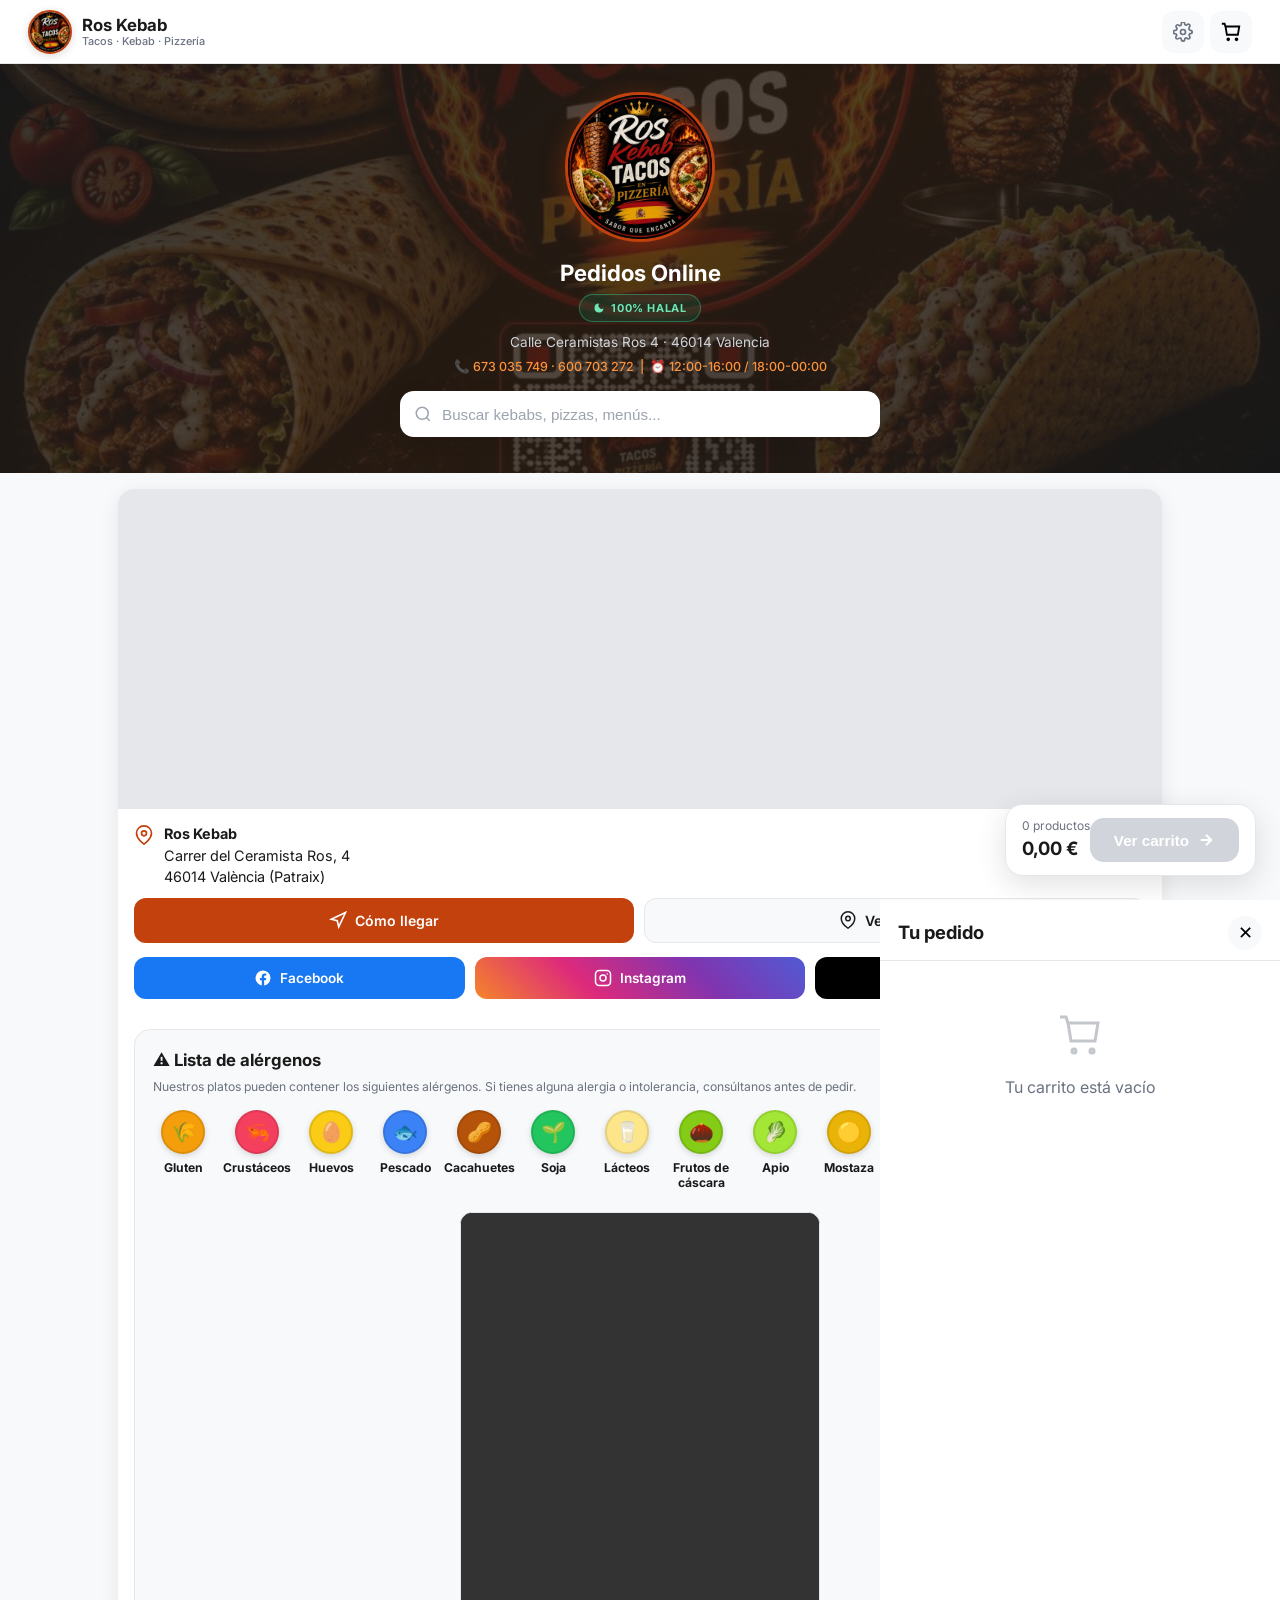
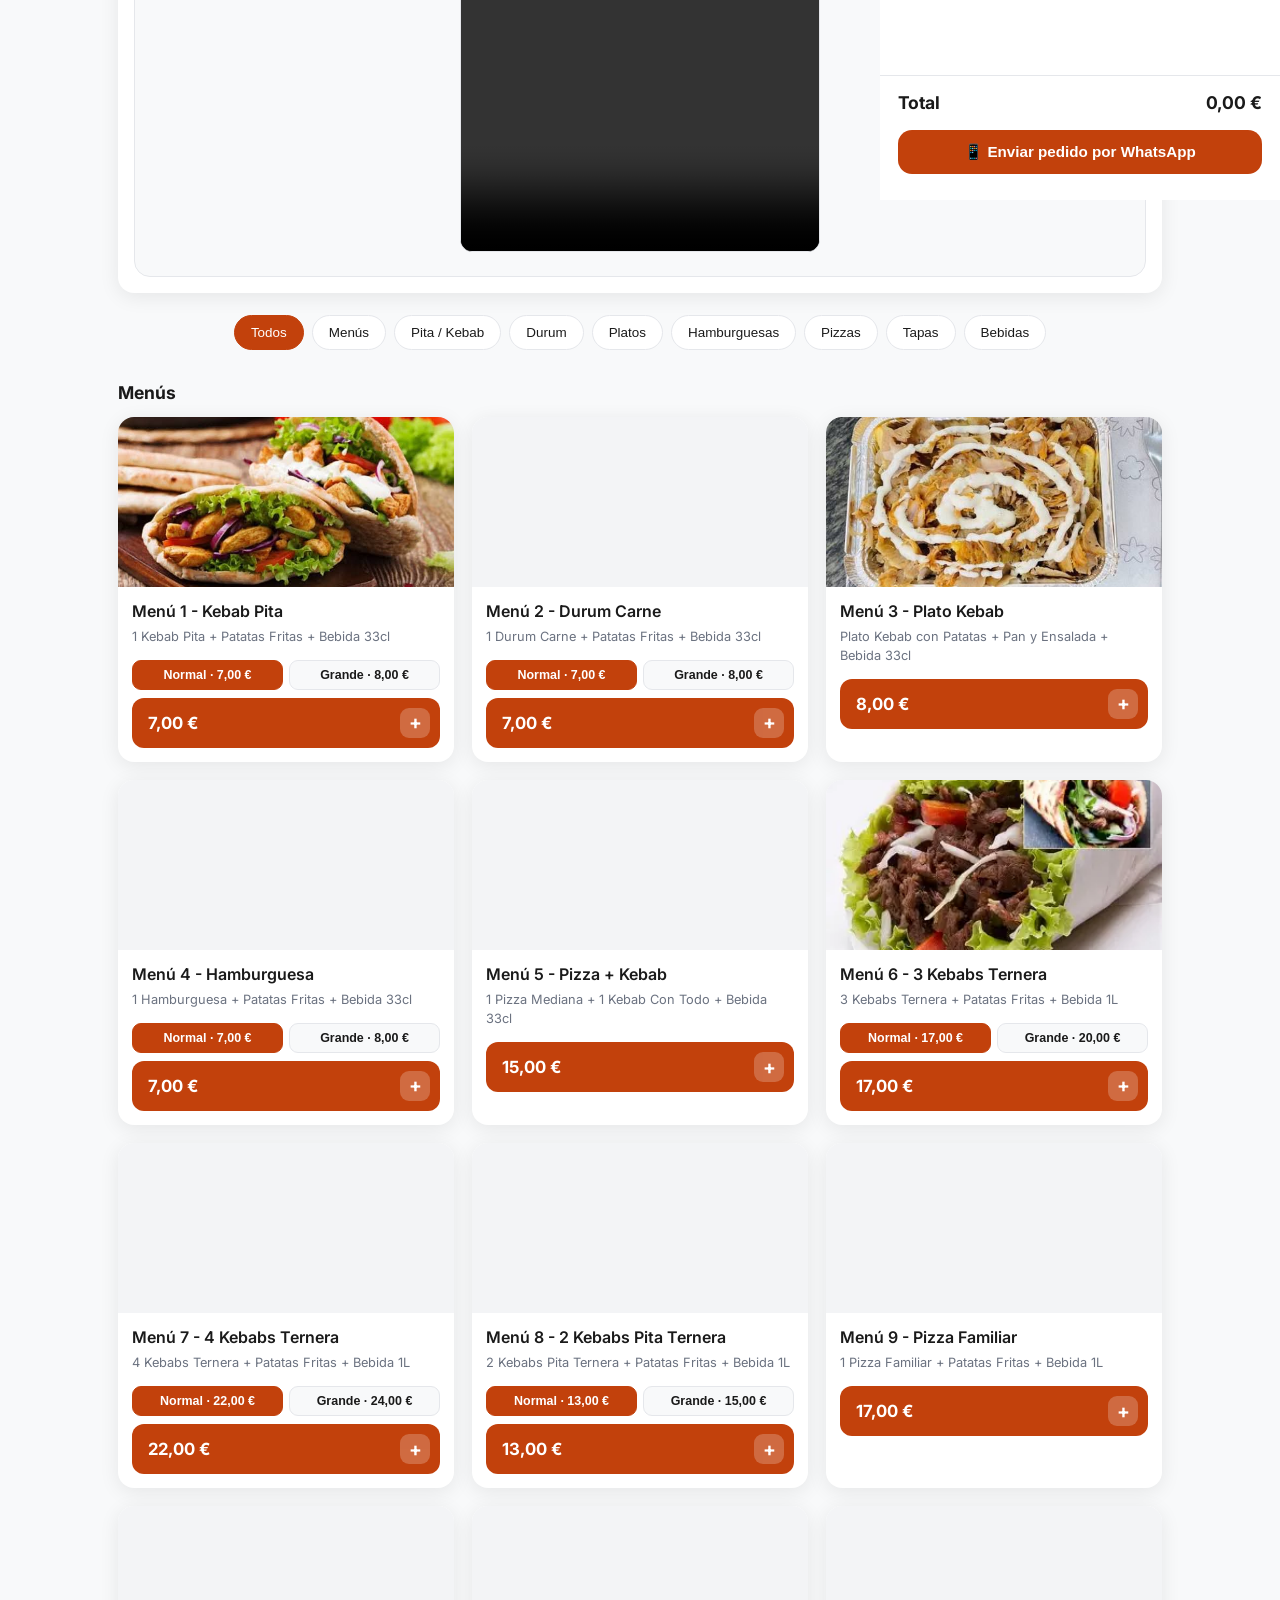
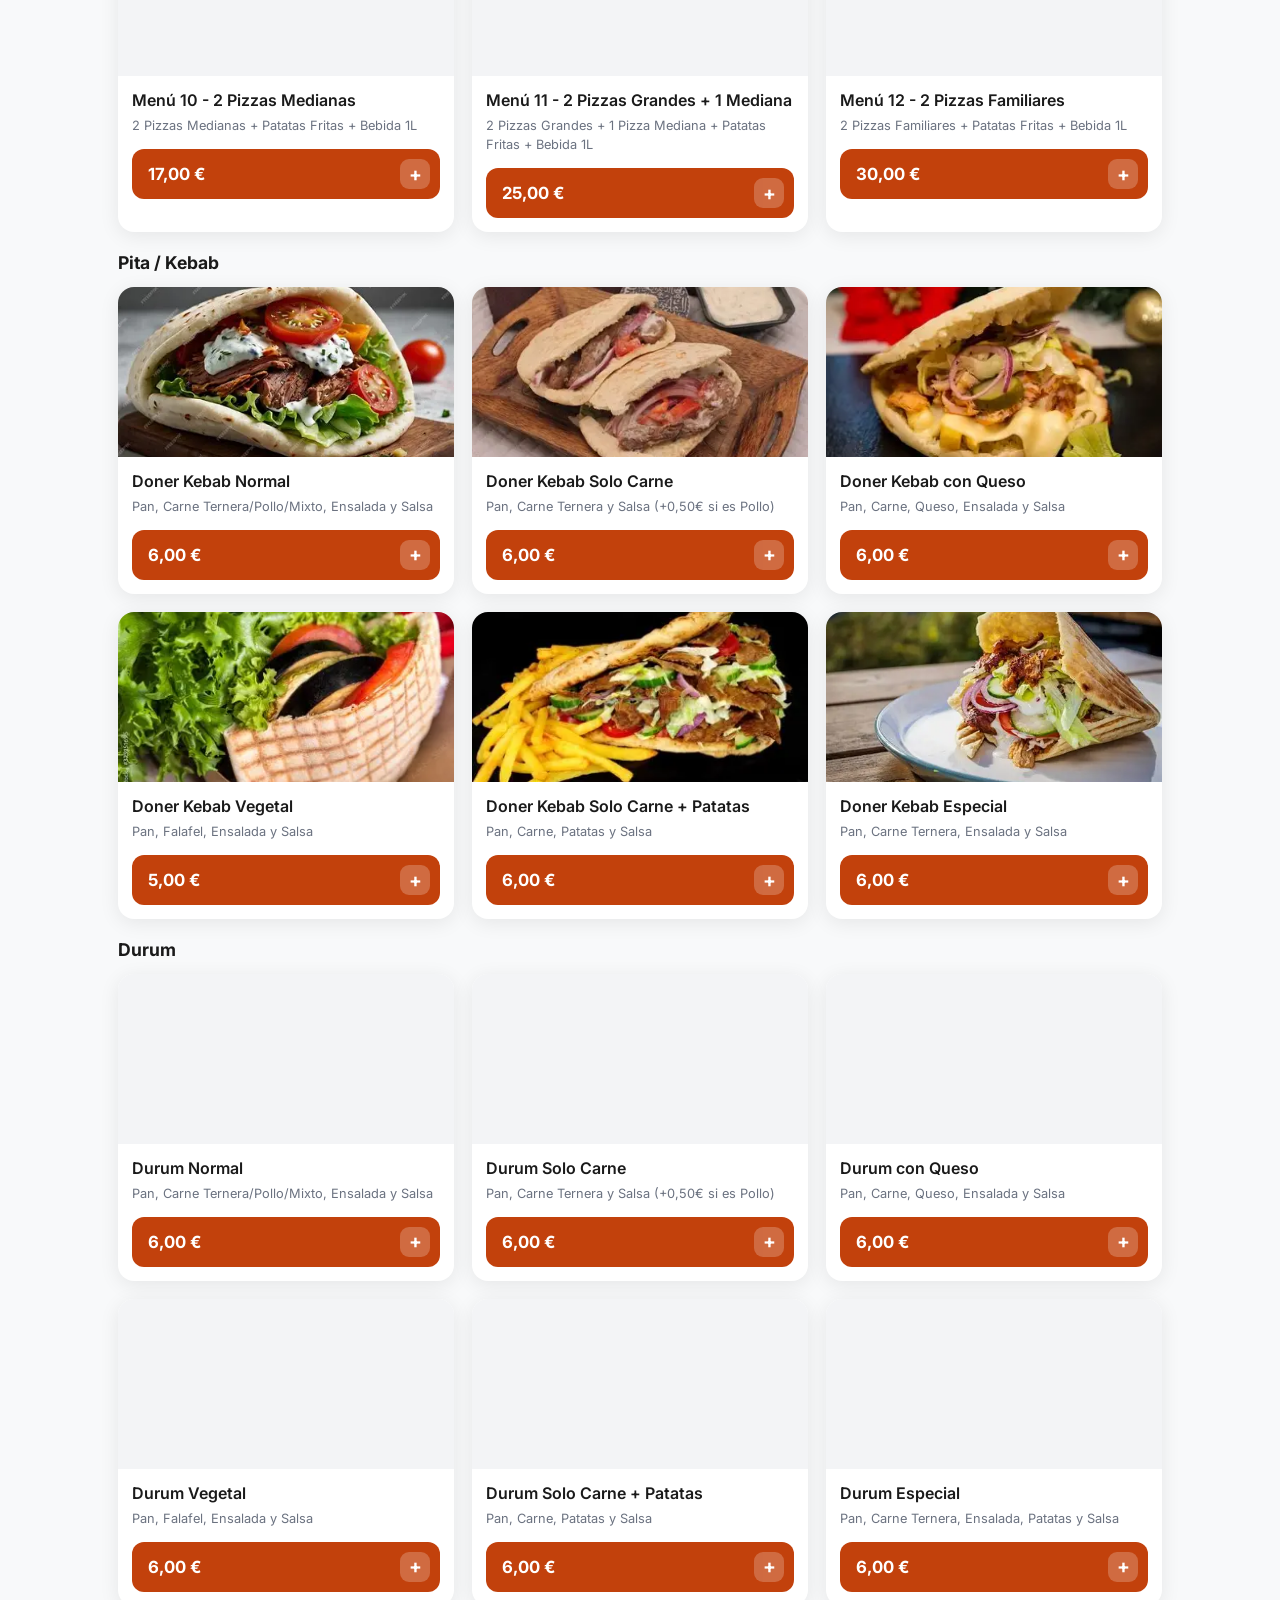
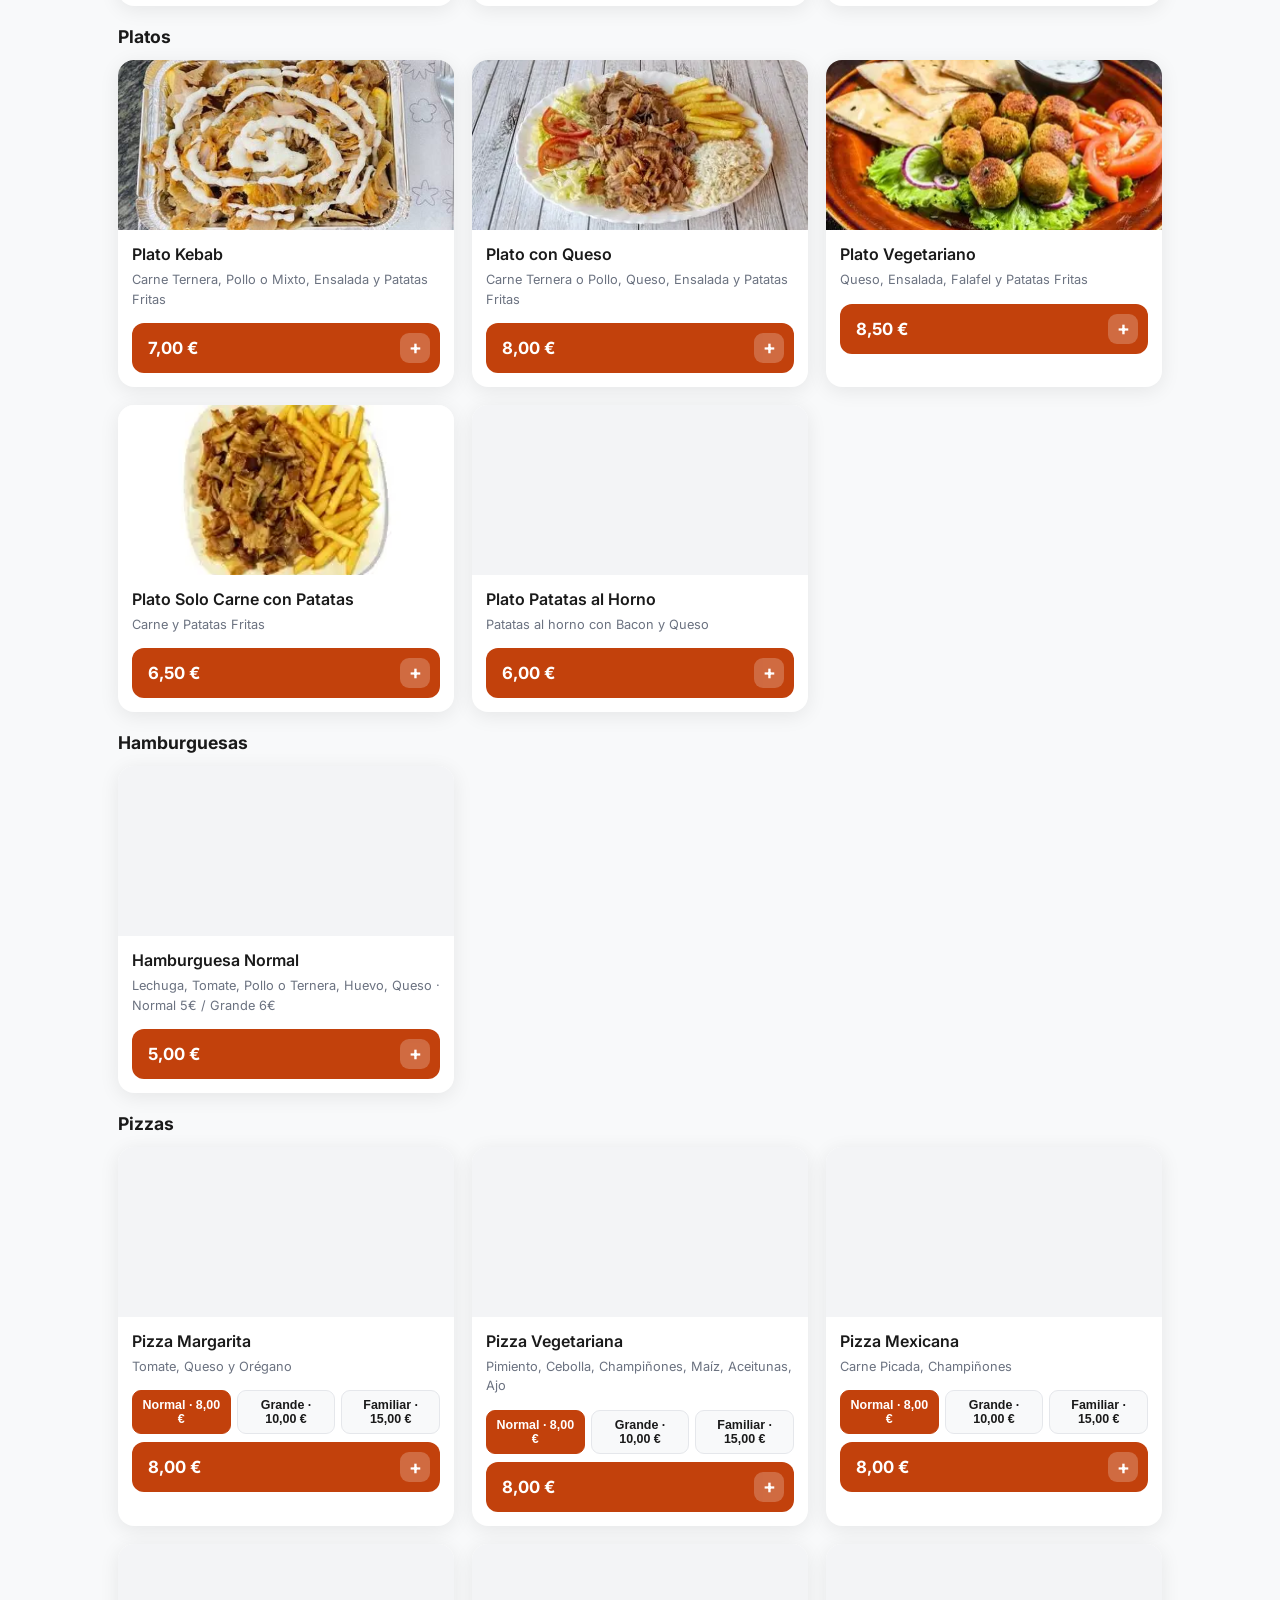
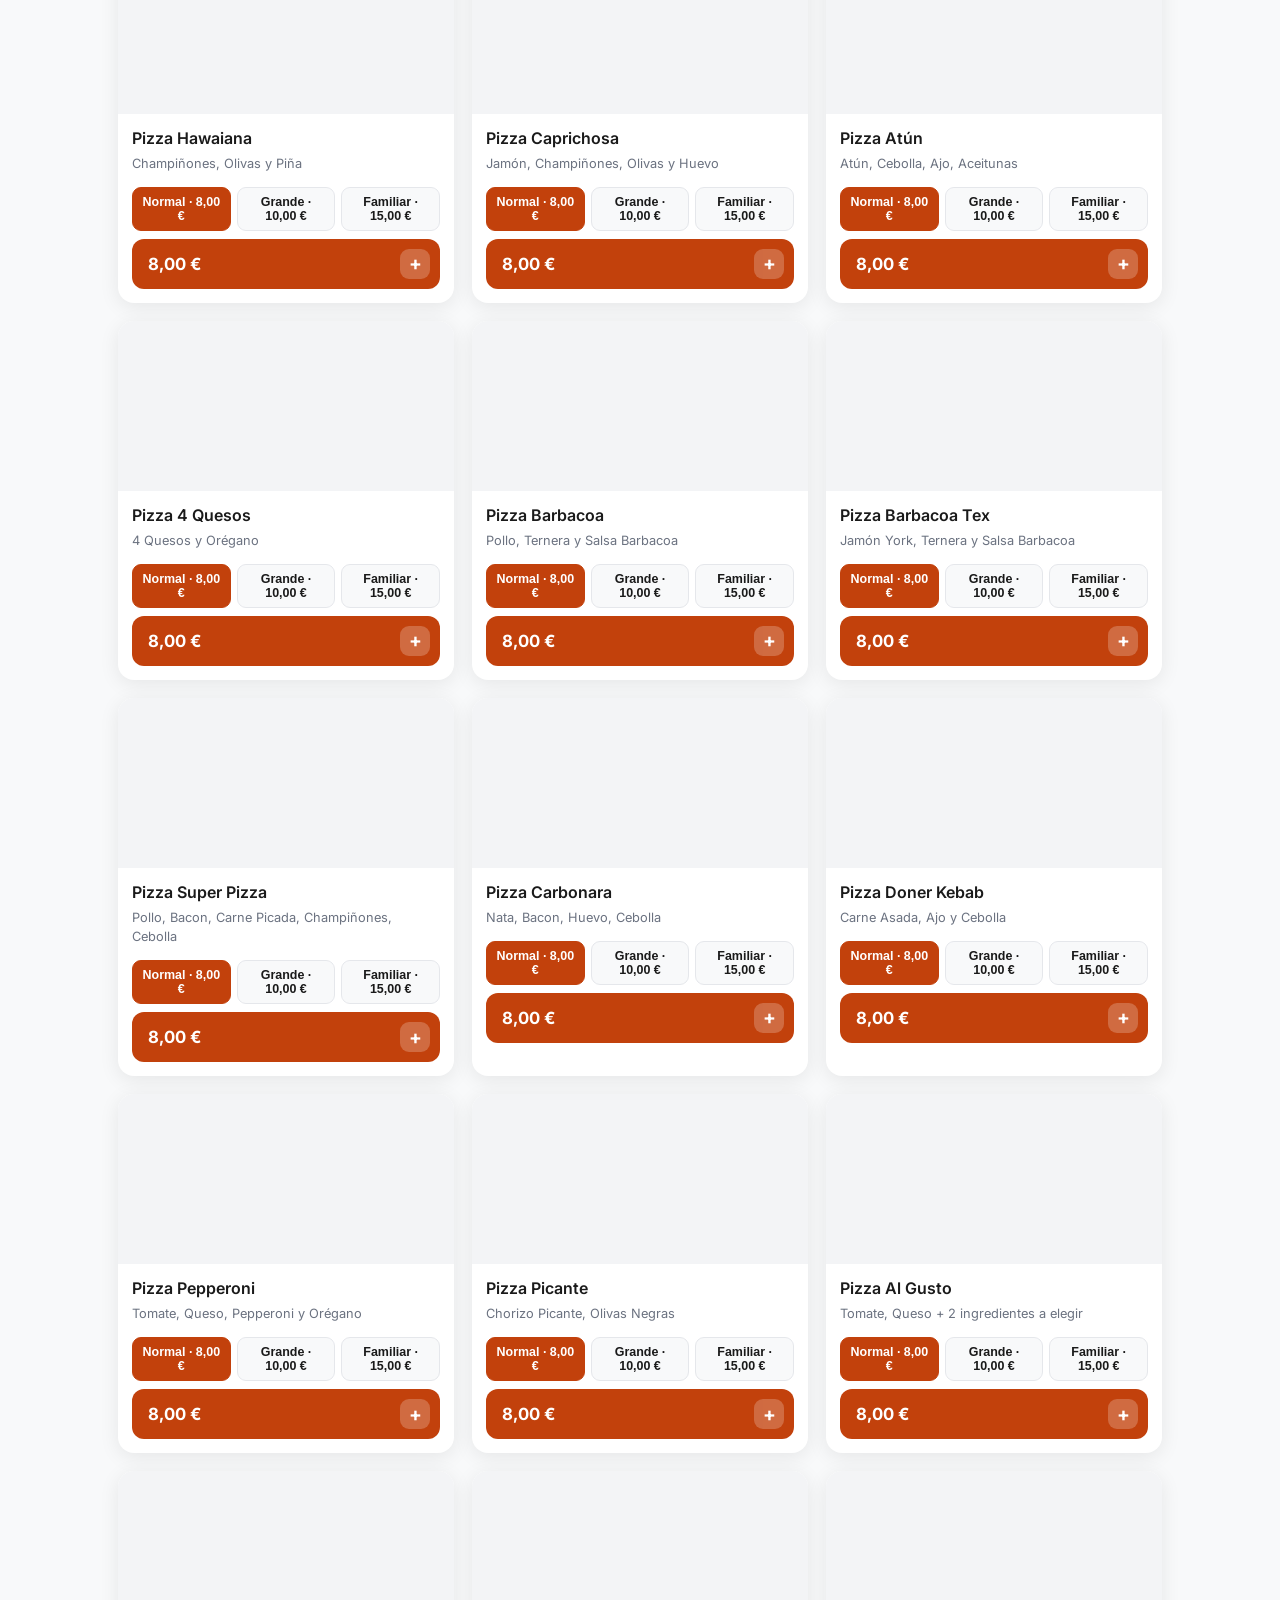
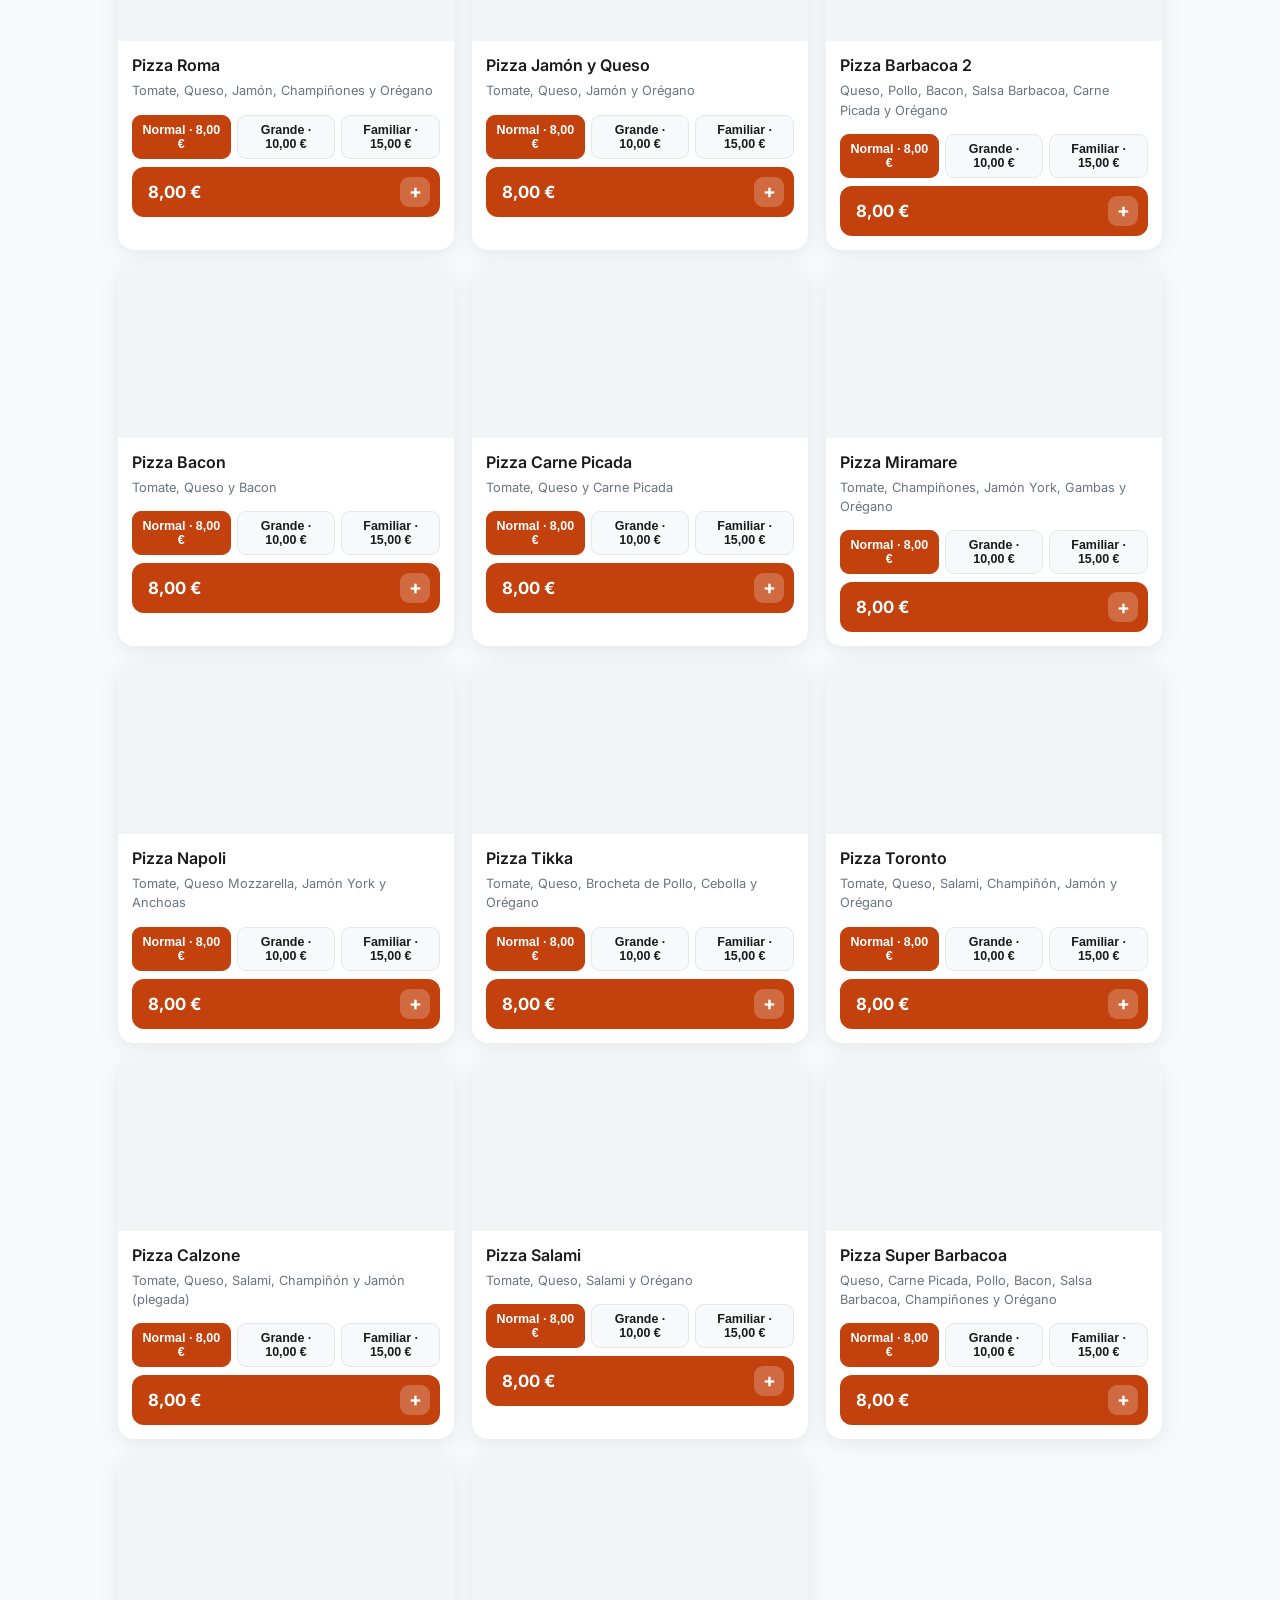
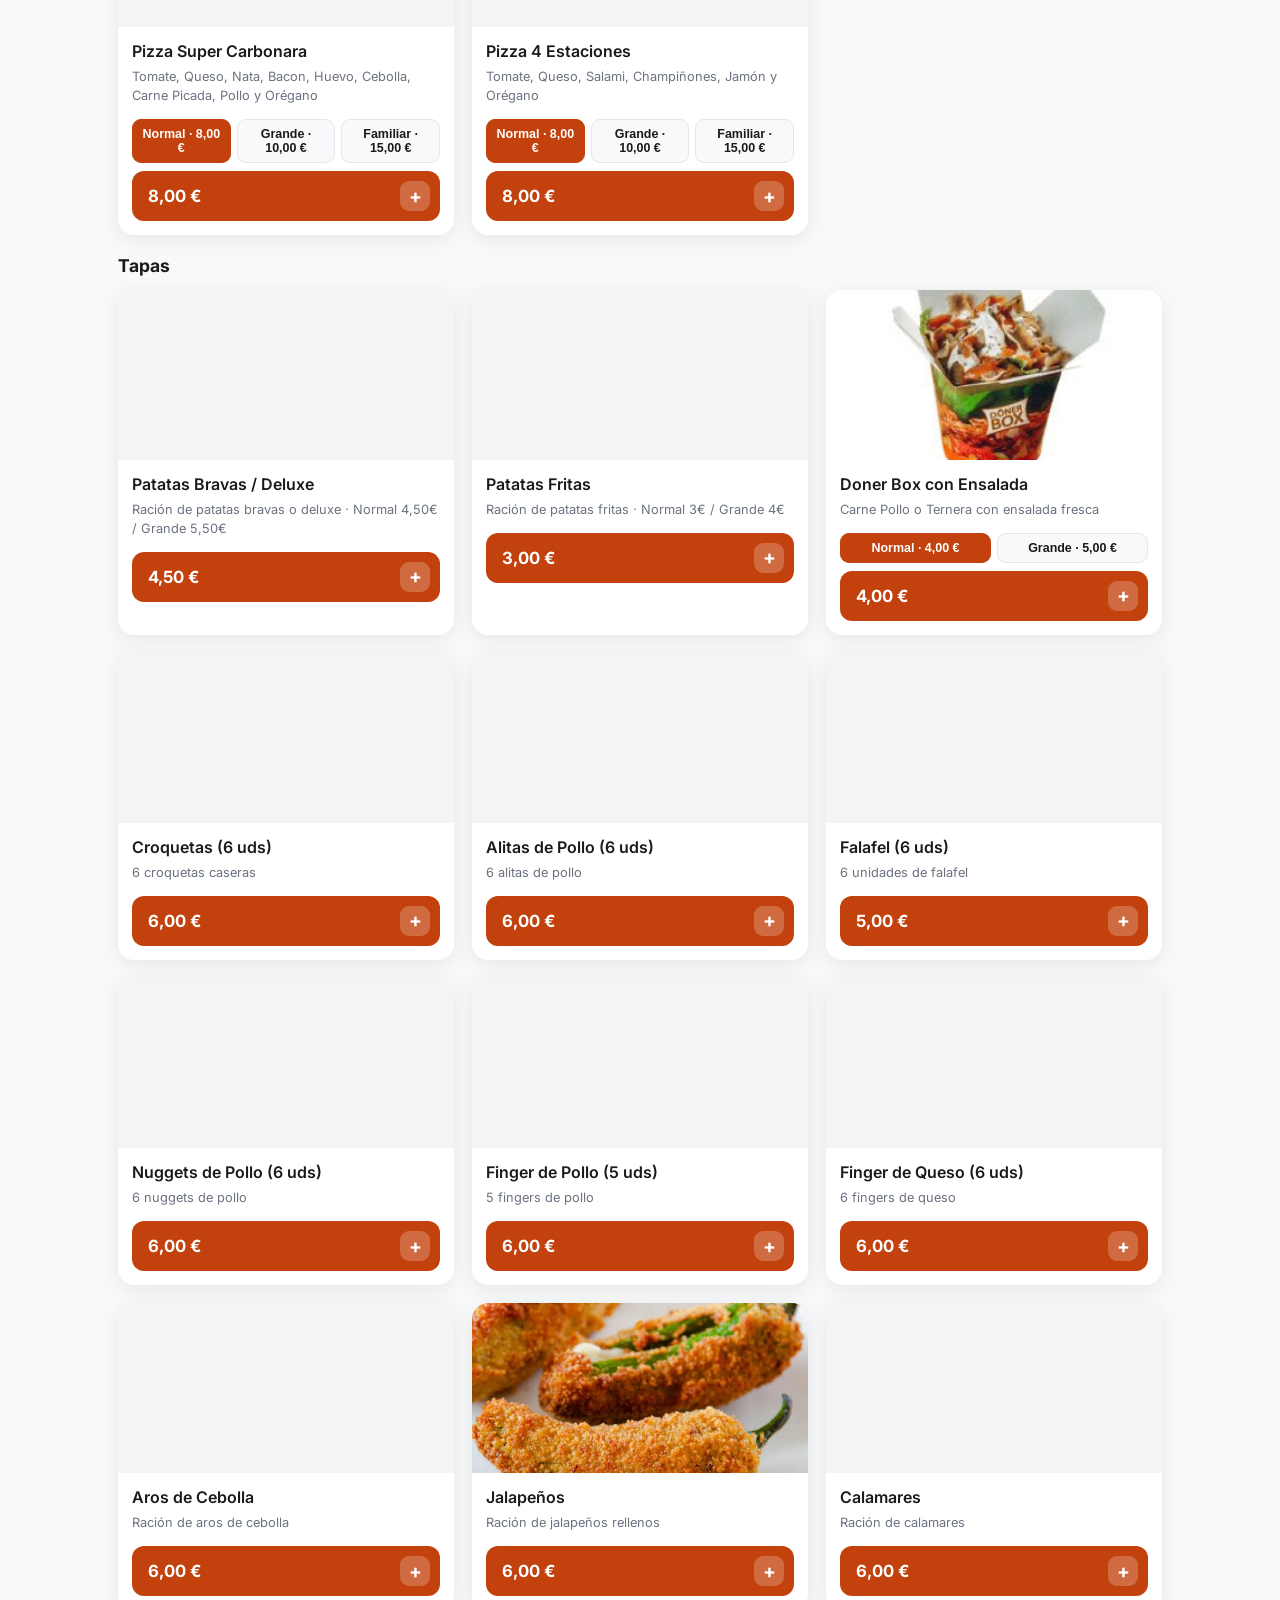
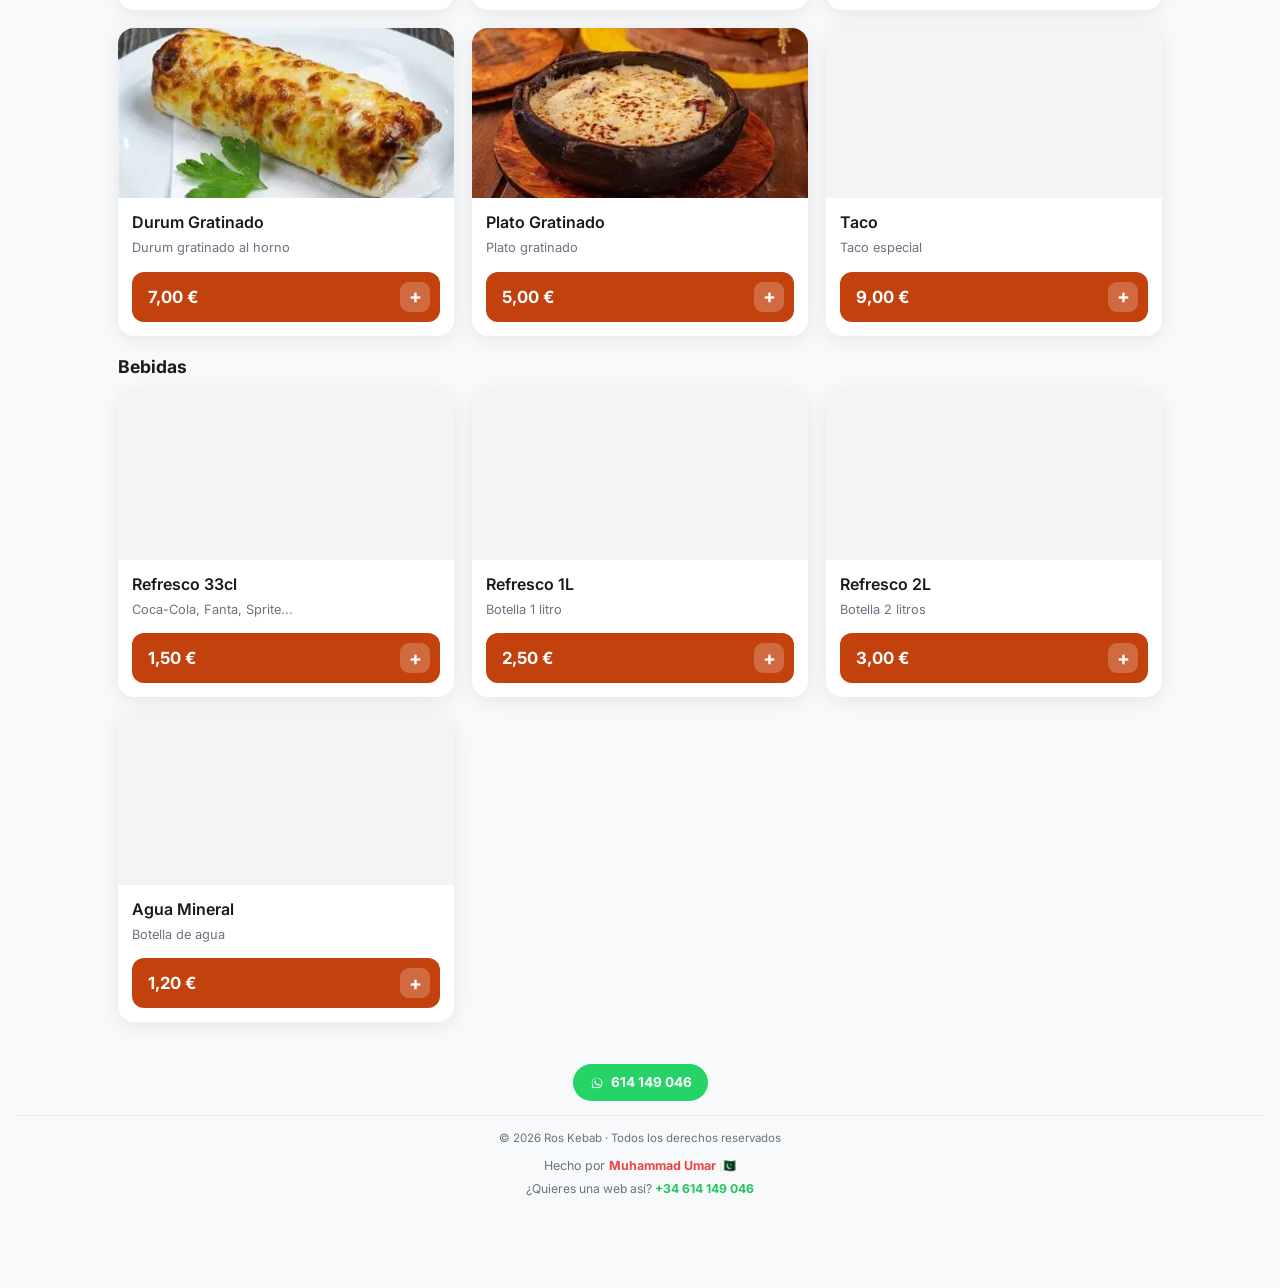
==== commit eb196354: "Update index.html" ====
--- a/index.html
+++ b/index.html
@@ -525,12 +525,11 @@
       font-size: 0.76rem; font-weight: 700; color: var(--text); line-height: 1.25;
     }
     .allergy-videos {
-      margin-top: 18px; display: flex; gap: 10px; overflow-x: auto; padding-bottom: 6px;
-      -webkit-overflow-scrolling: touch; scroll-snap-type: x proximity;
+      margin-top: 18px; display: flex; justify-content: center; padding-bottom: 6px;
     }
     .allergy-videos video {
-      flex: 0 0 180px; width: 180px; aspect-ratio: 9 / 16; object-fit: cover;
-      border-radius: 12px; background: #111; border: 1px solid var(--border); scroll-snap-align: start;
+      flex: 0 1 360px; width: min(100%, 360px); max-width: 100%; aspect-ratio: 9 / 16; object-fit: cover;
+      border-radius: 12px; background: #111; border: 1px solid var(--border);
     }
     .admin-access-btn:active { background: var(--border); }
 
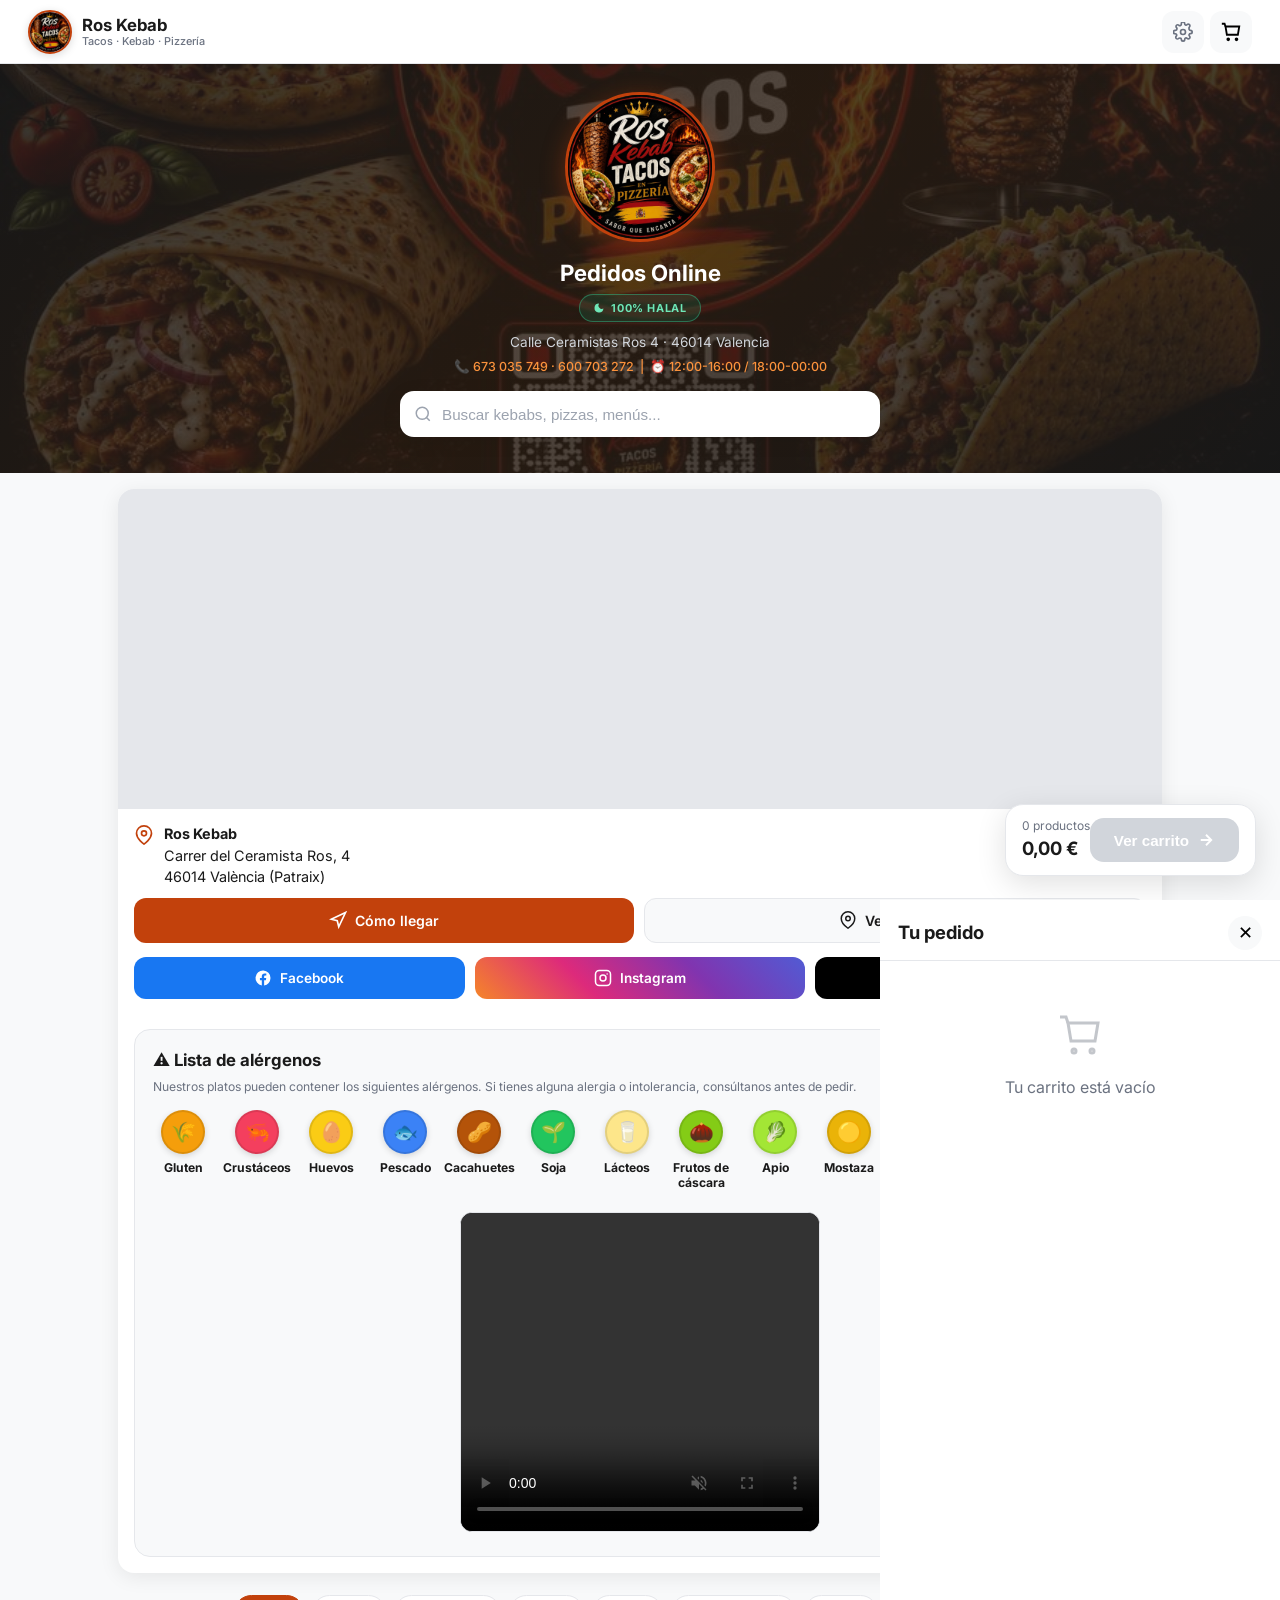
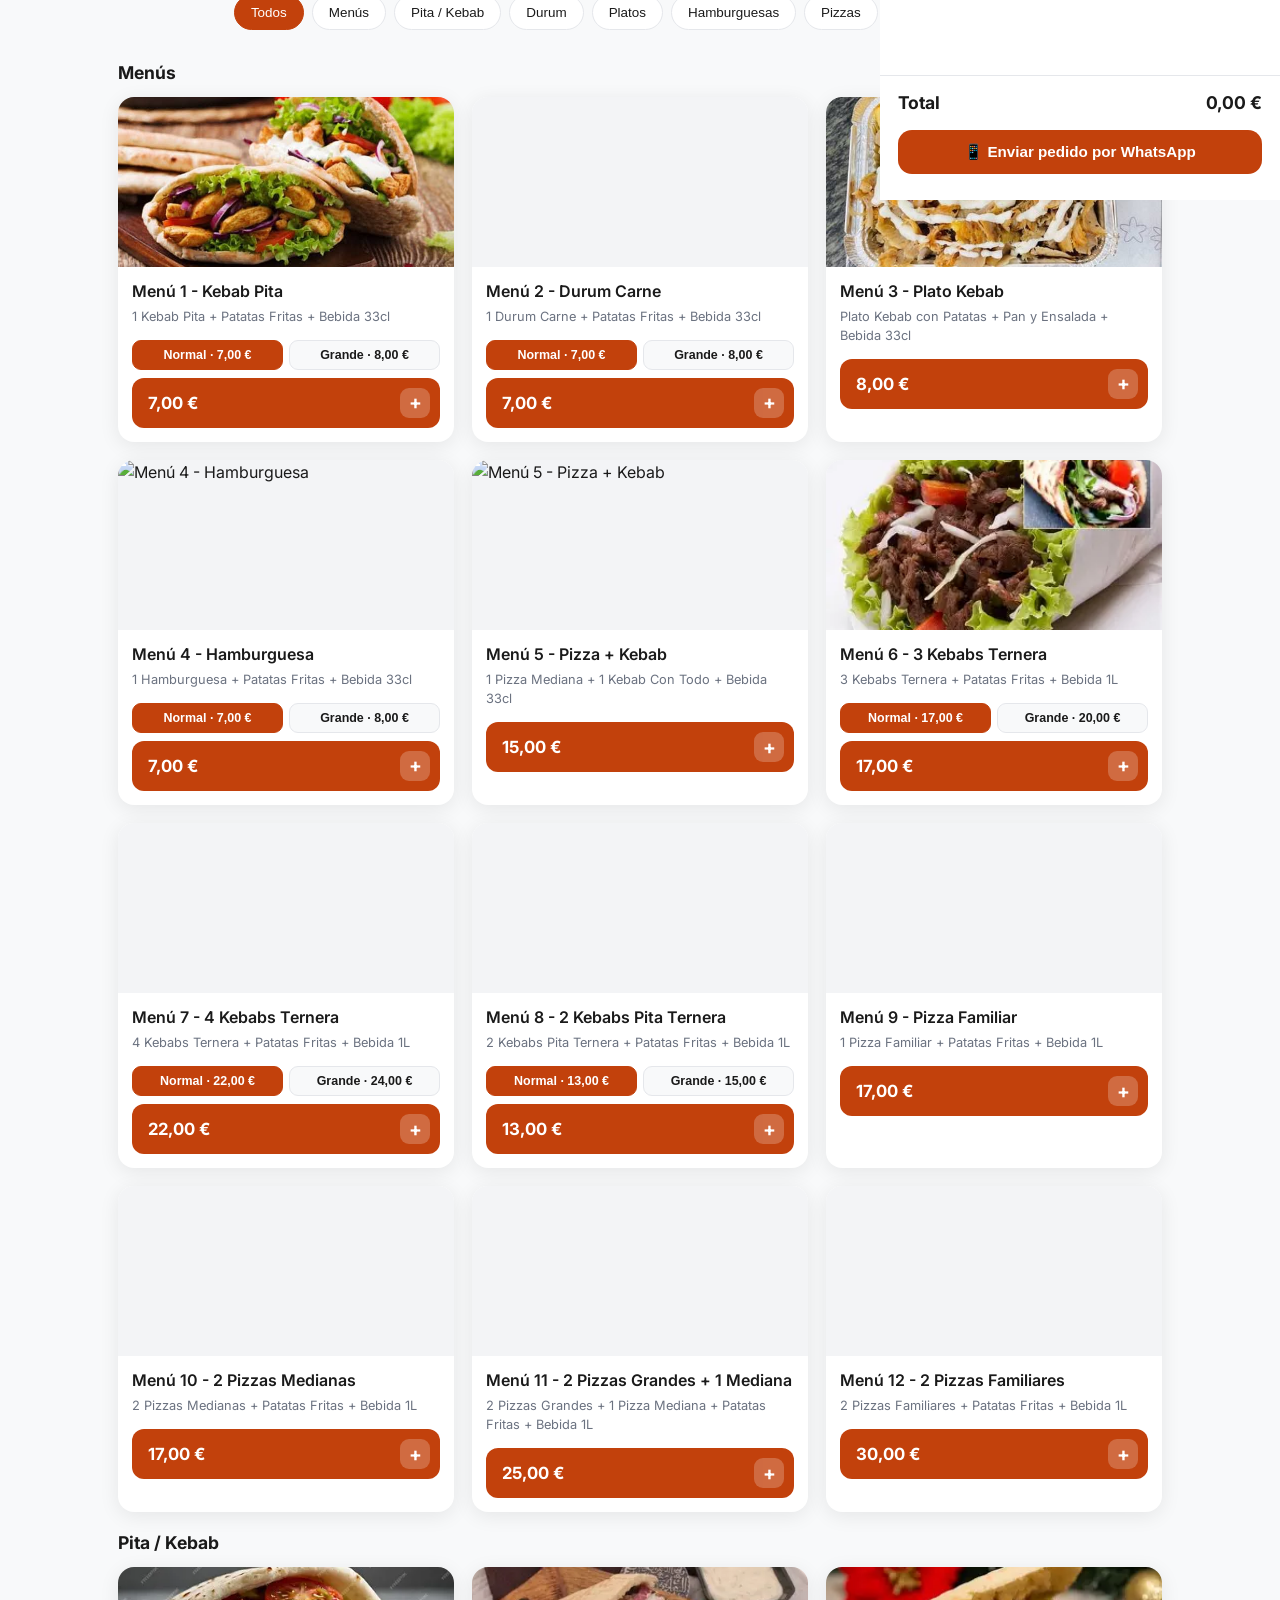
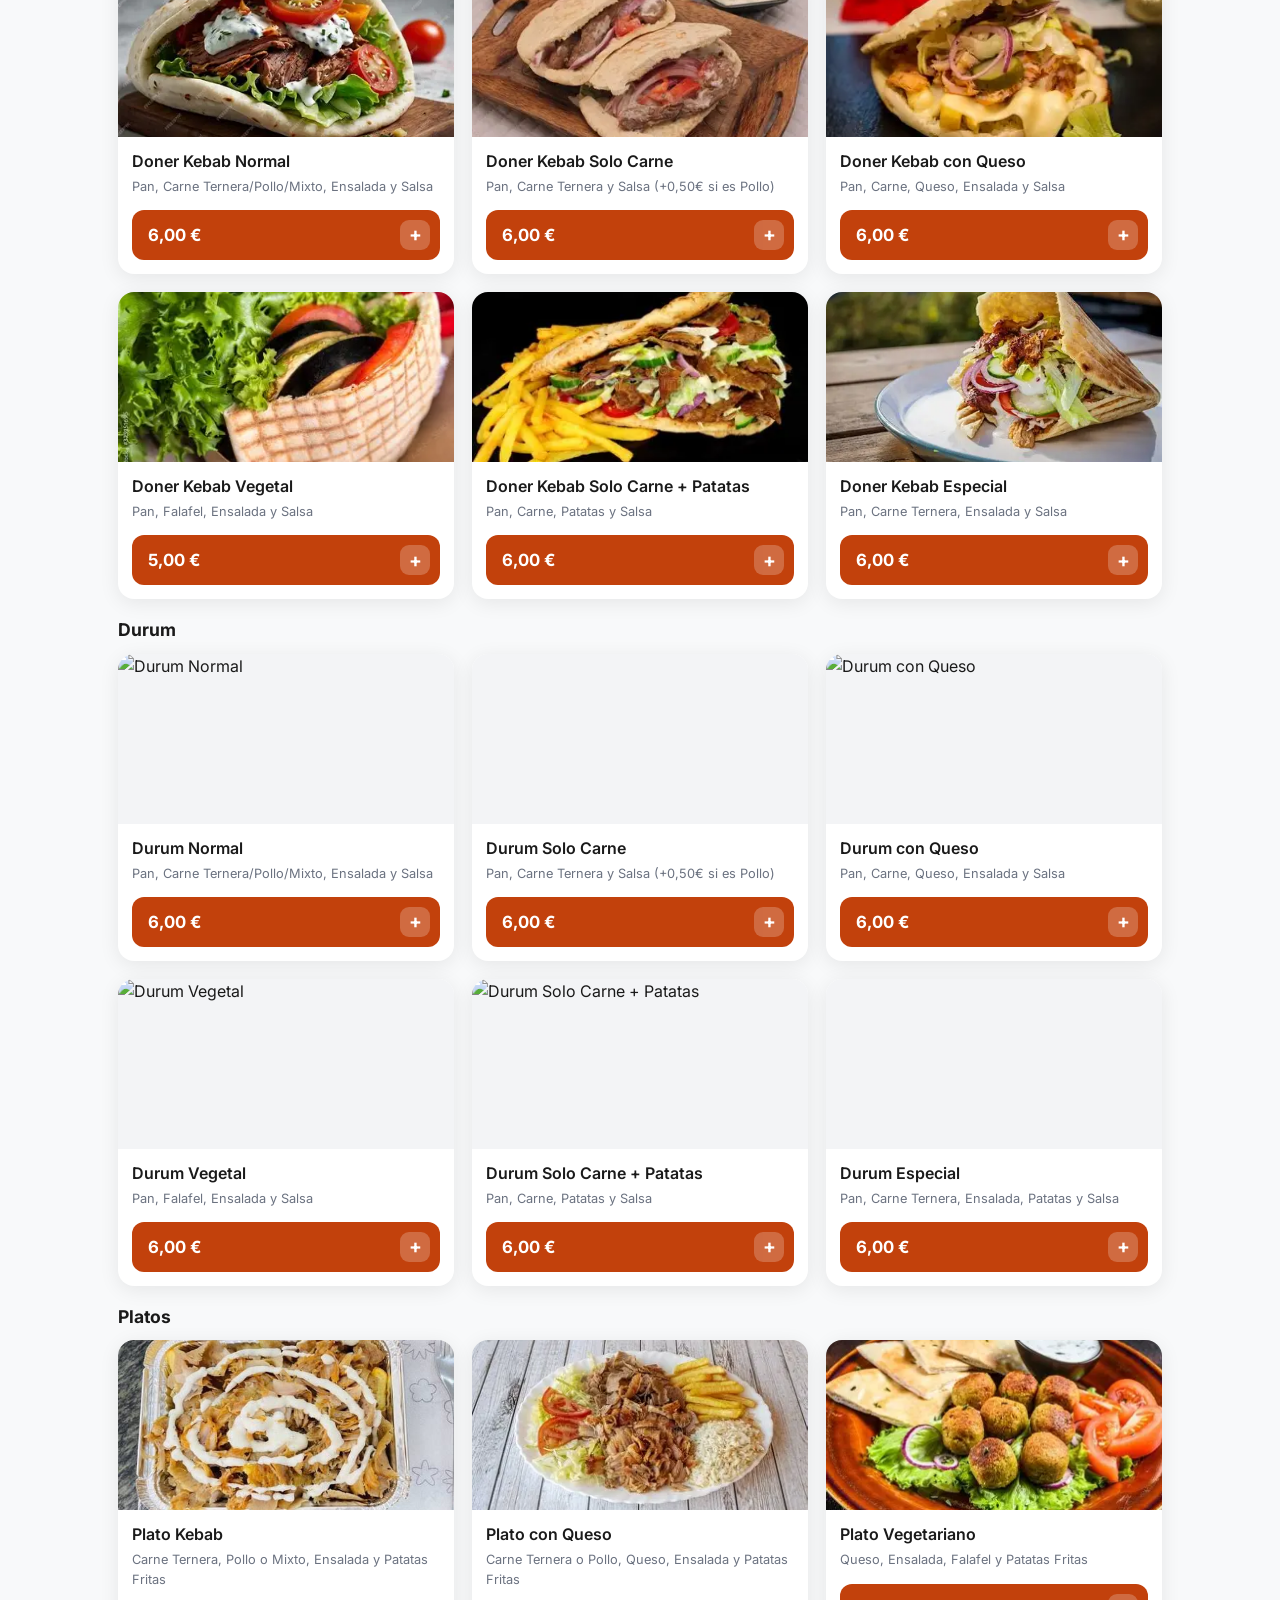
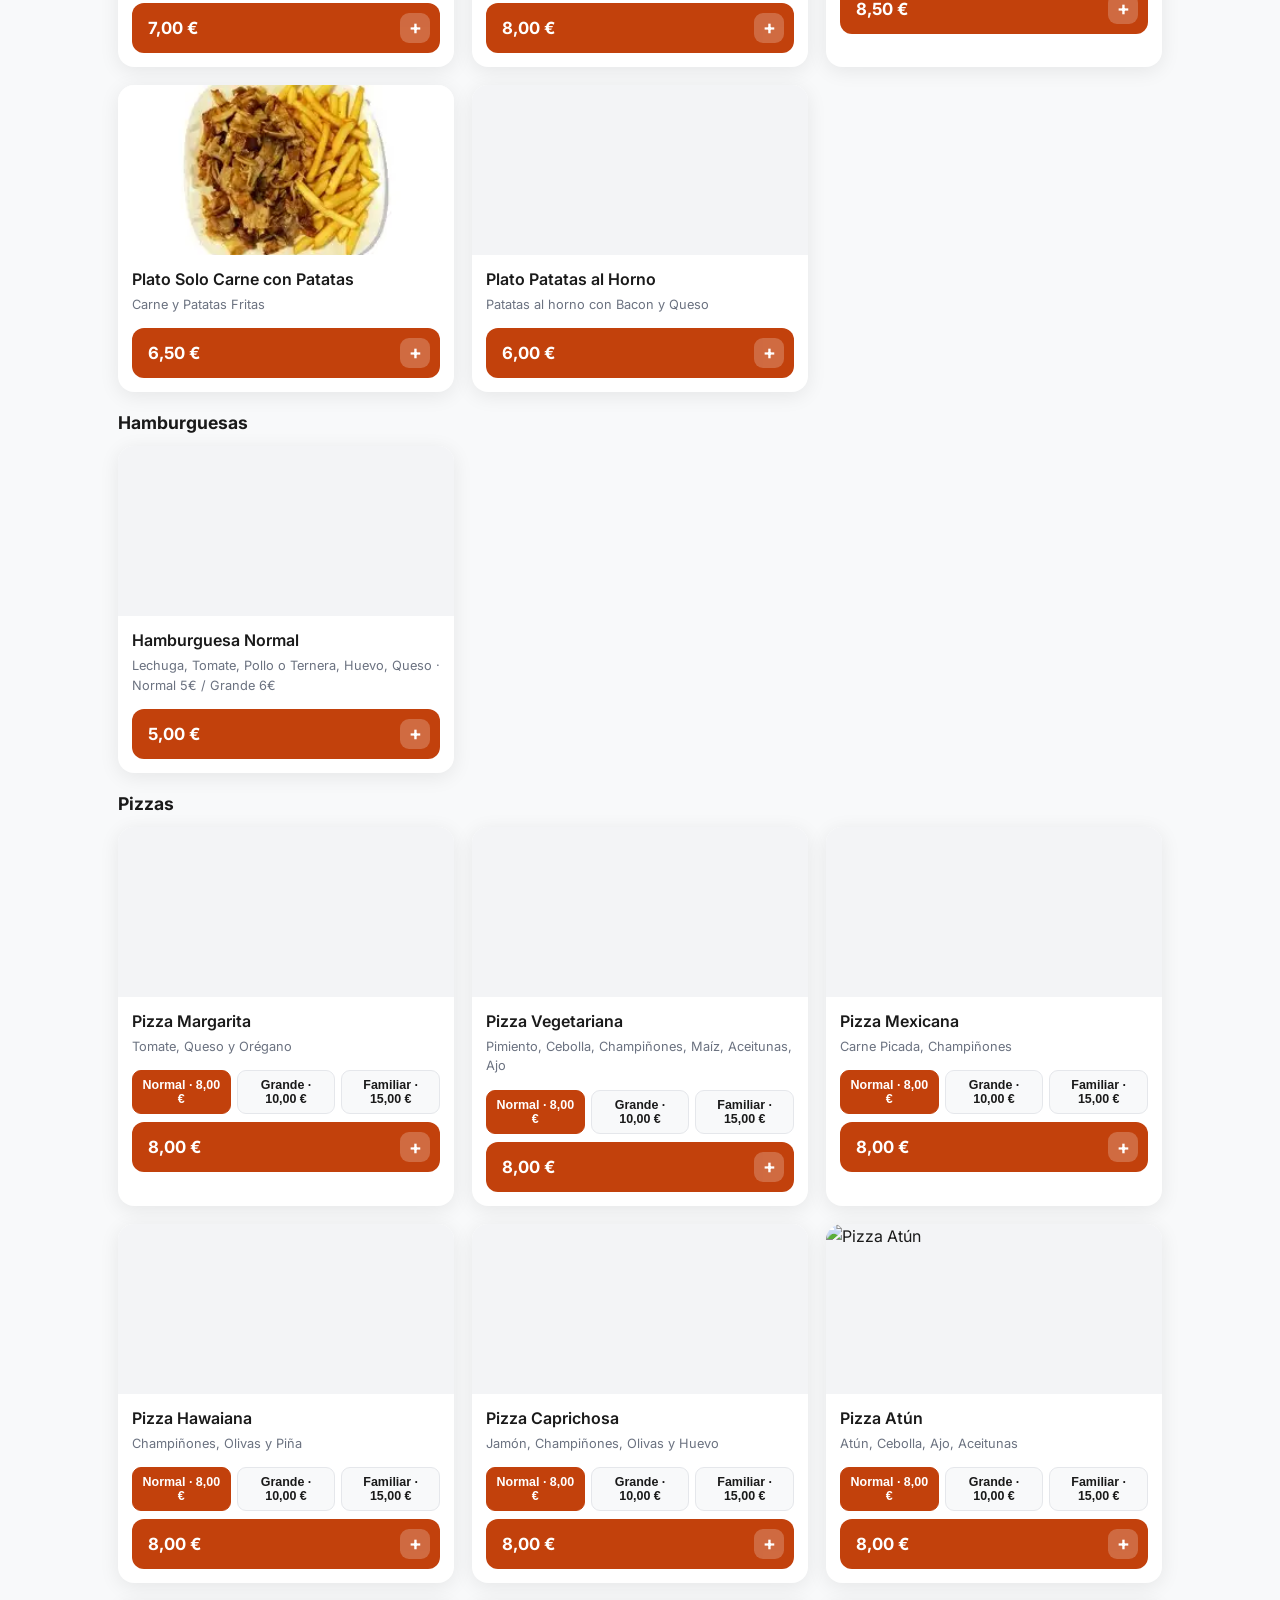
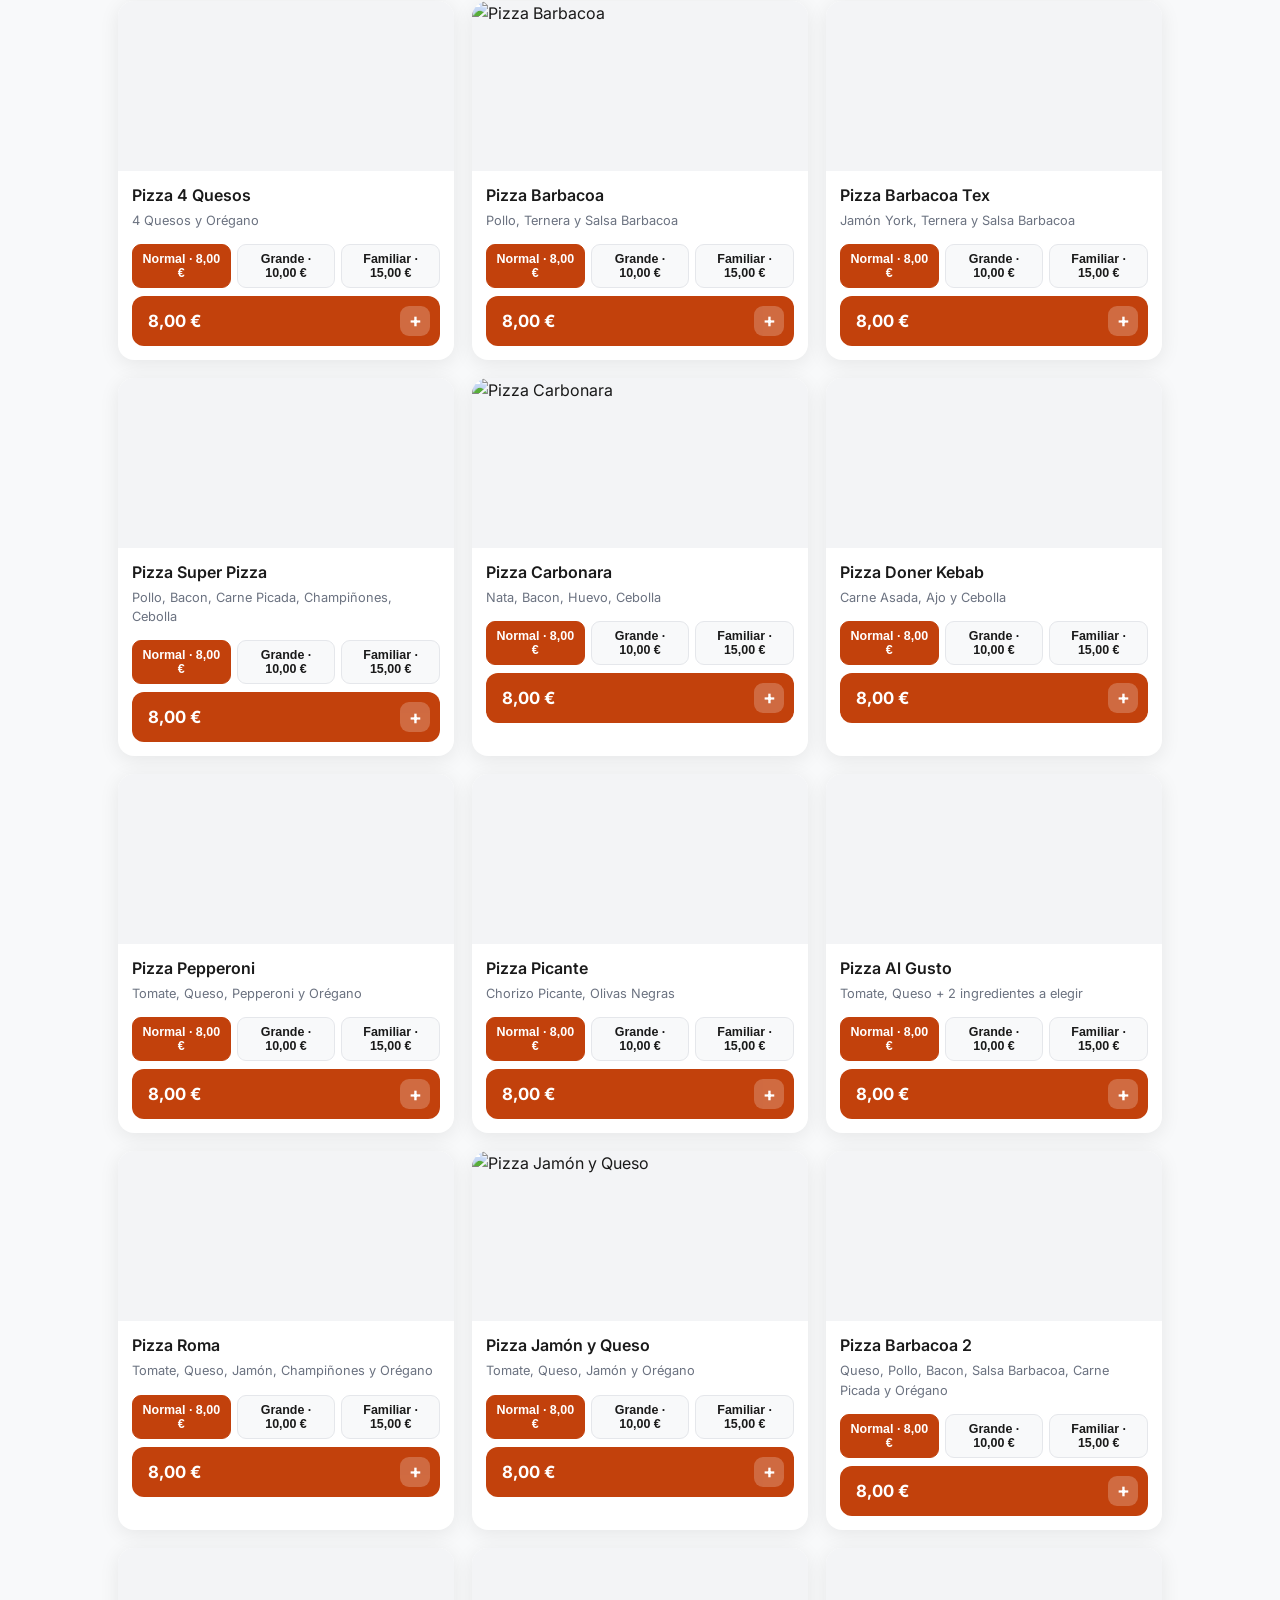
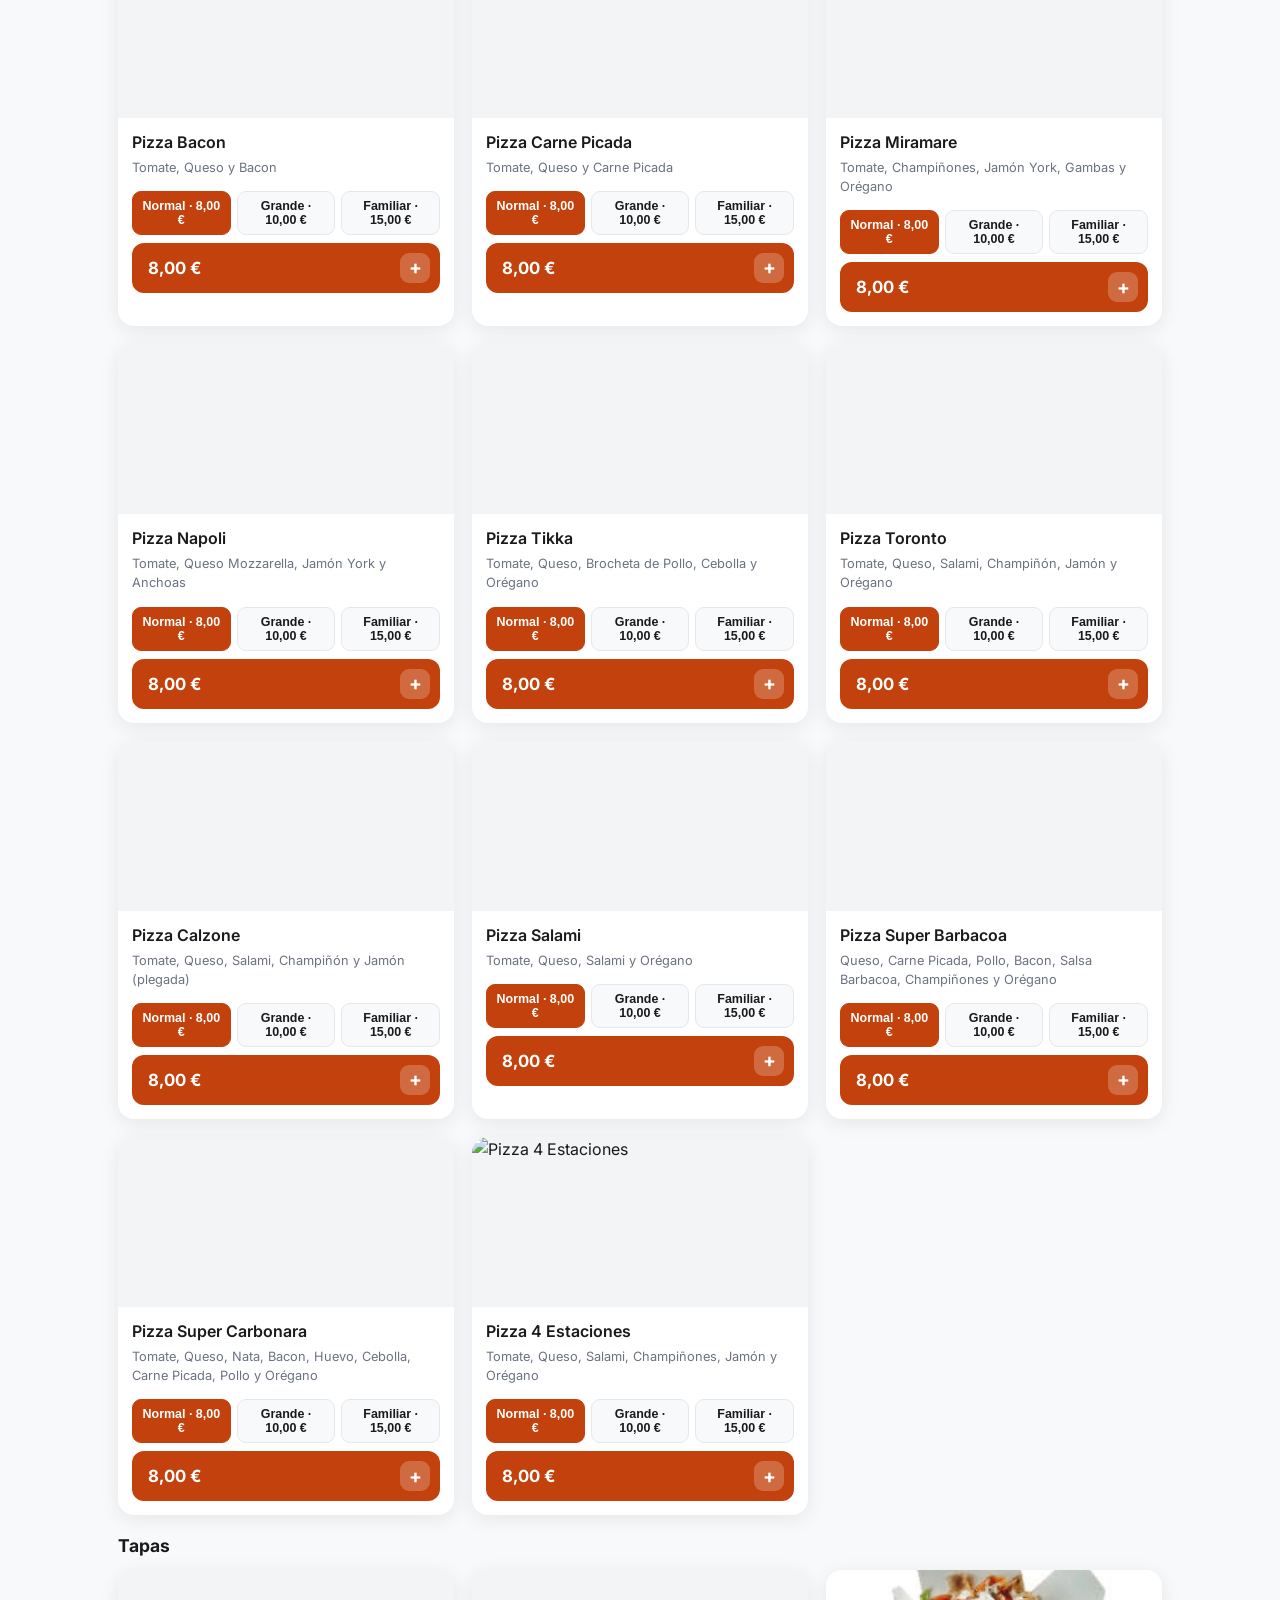
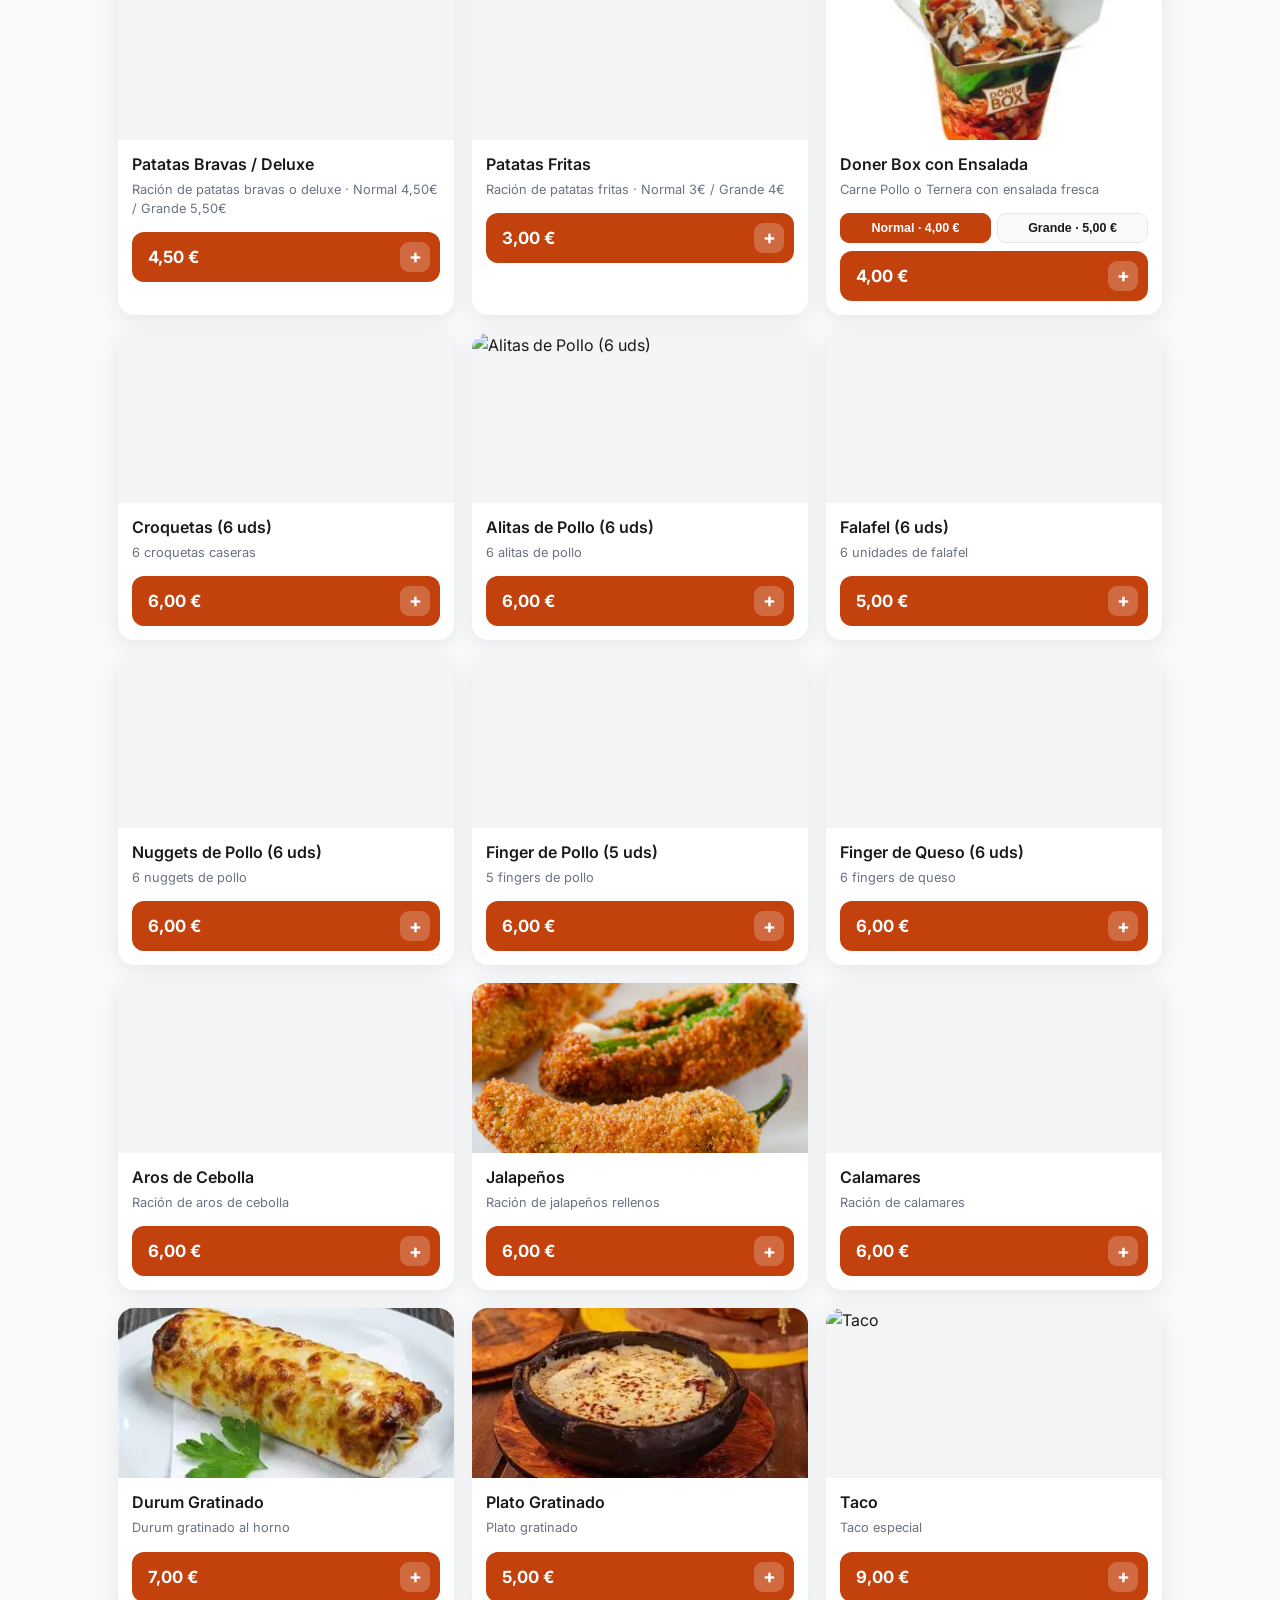
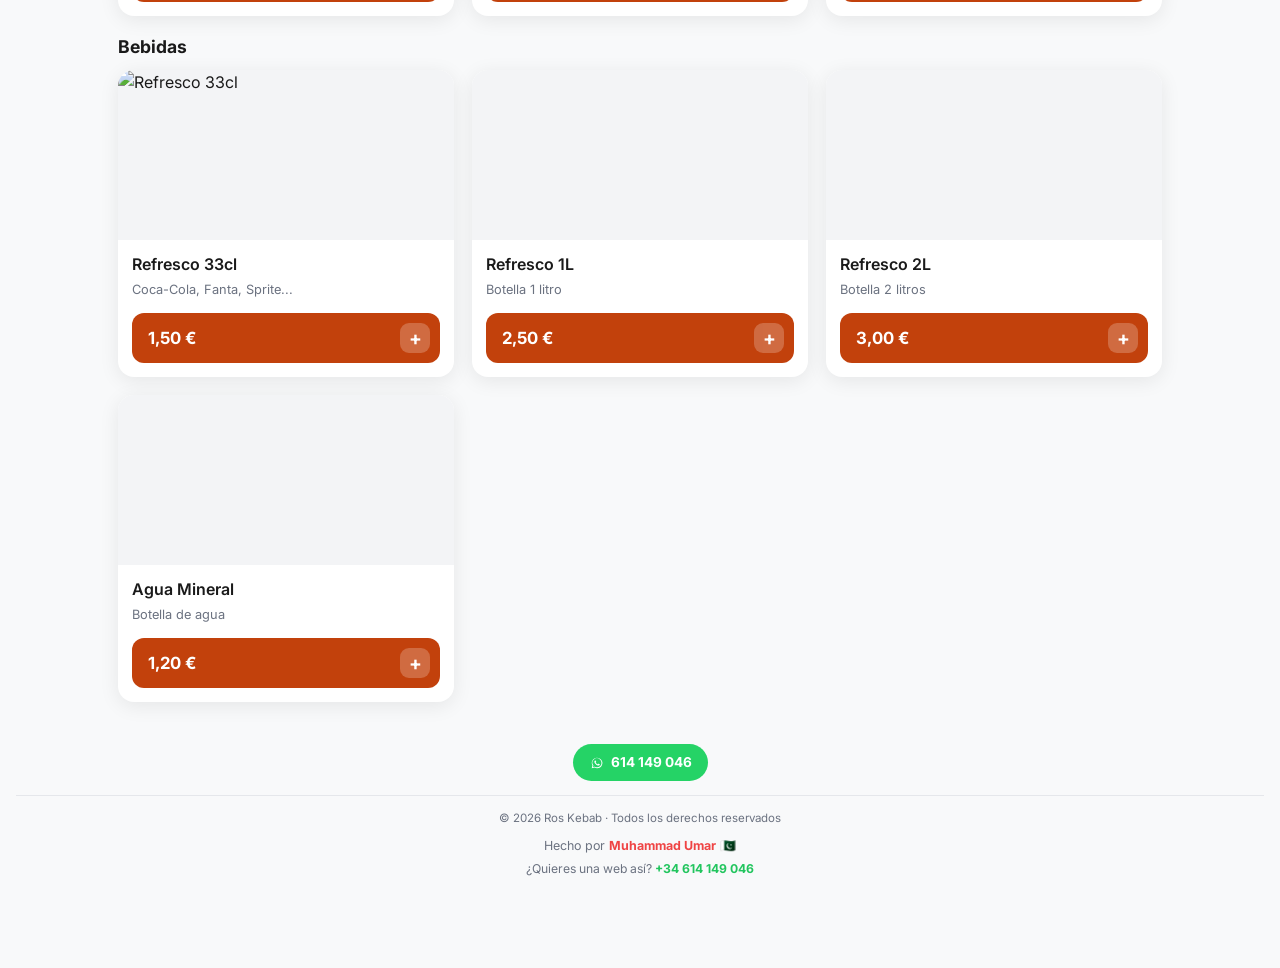
==== commit 50b91168: "Update index.html" ====
--- a/index.html
+++ b/index.html
@@ -528,7 +528,7 @@
       margin-top: 18px; display: flex; justify-content: center; padding-bottom: 6px;
     }
     .allergy-videos video {
-      flex: 0 1 360px; width: min(100%, 360px); max-width: 100%; aspect-ratio: 9 / 16; object-fit: cover;
+      width: min(100%, 360px); height: 320px; object-fit: cover;
       border-radius: 12px; background: #111; border: 1px solid var(--border);
     }
     .admin-access-btn:active { background: var(--border); }
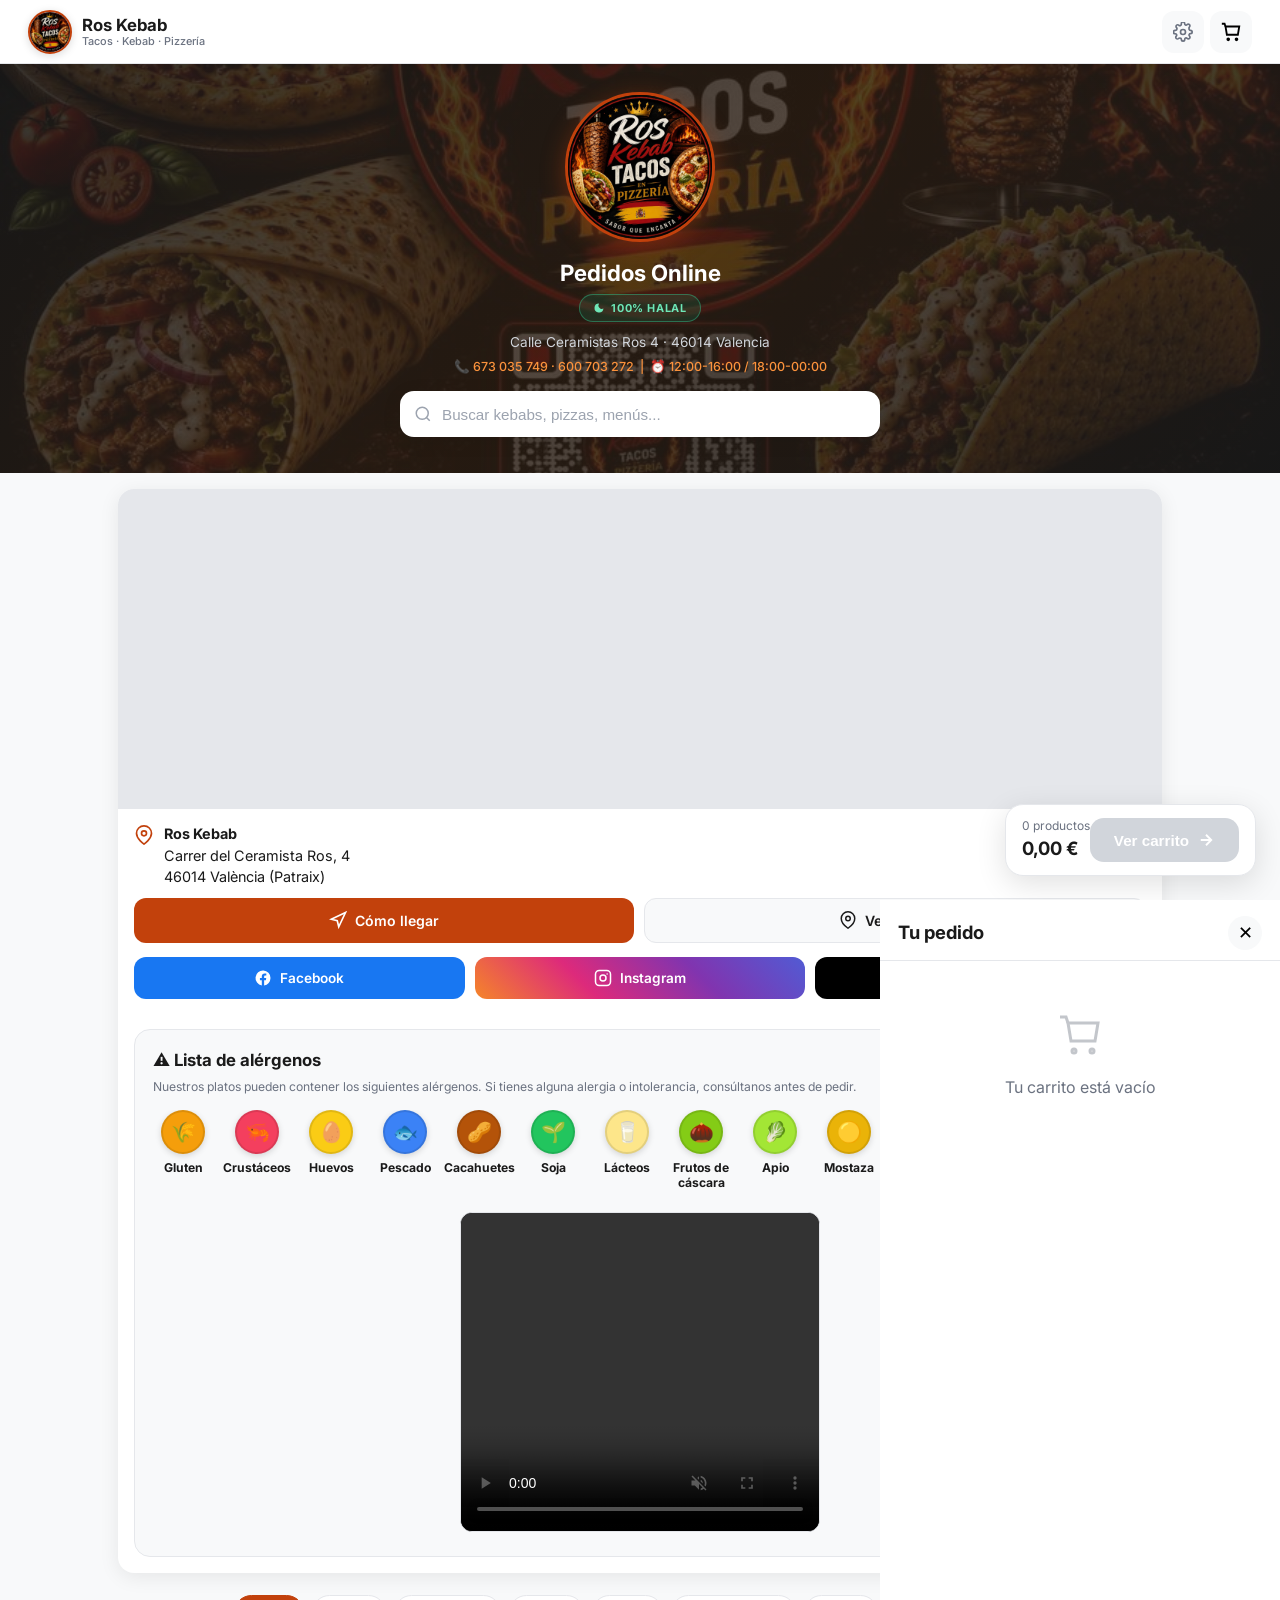
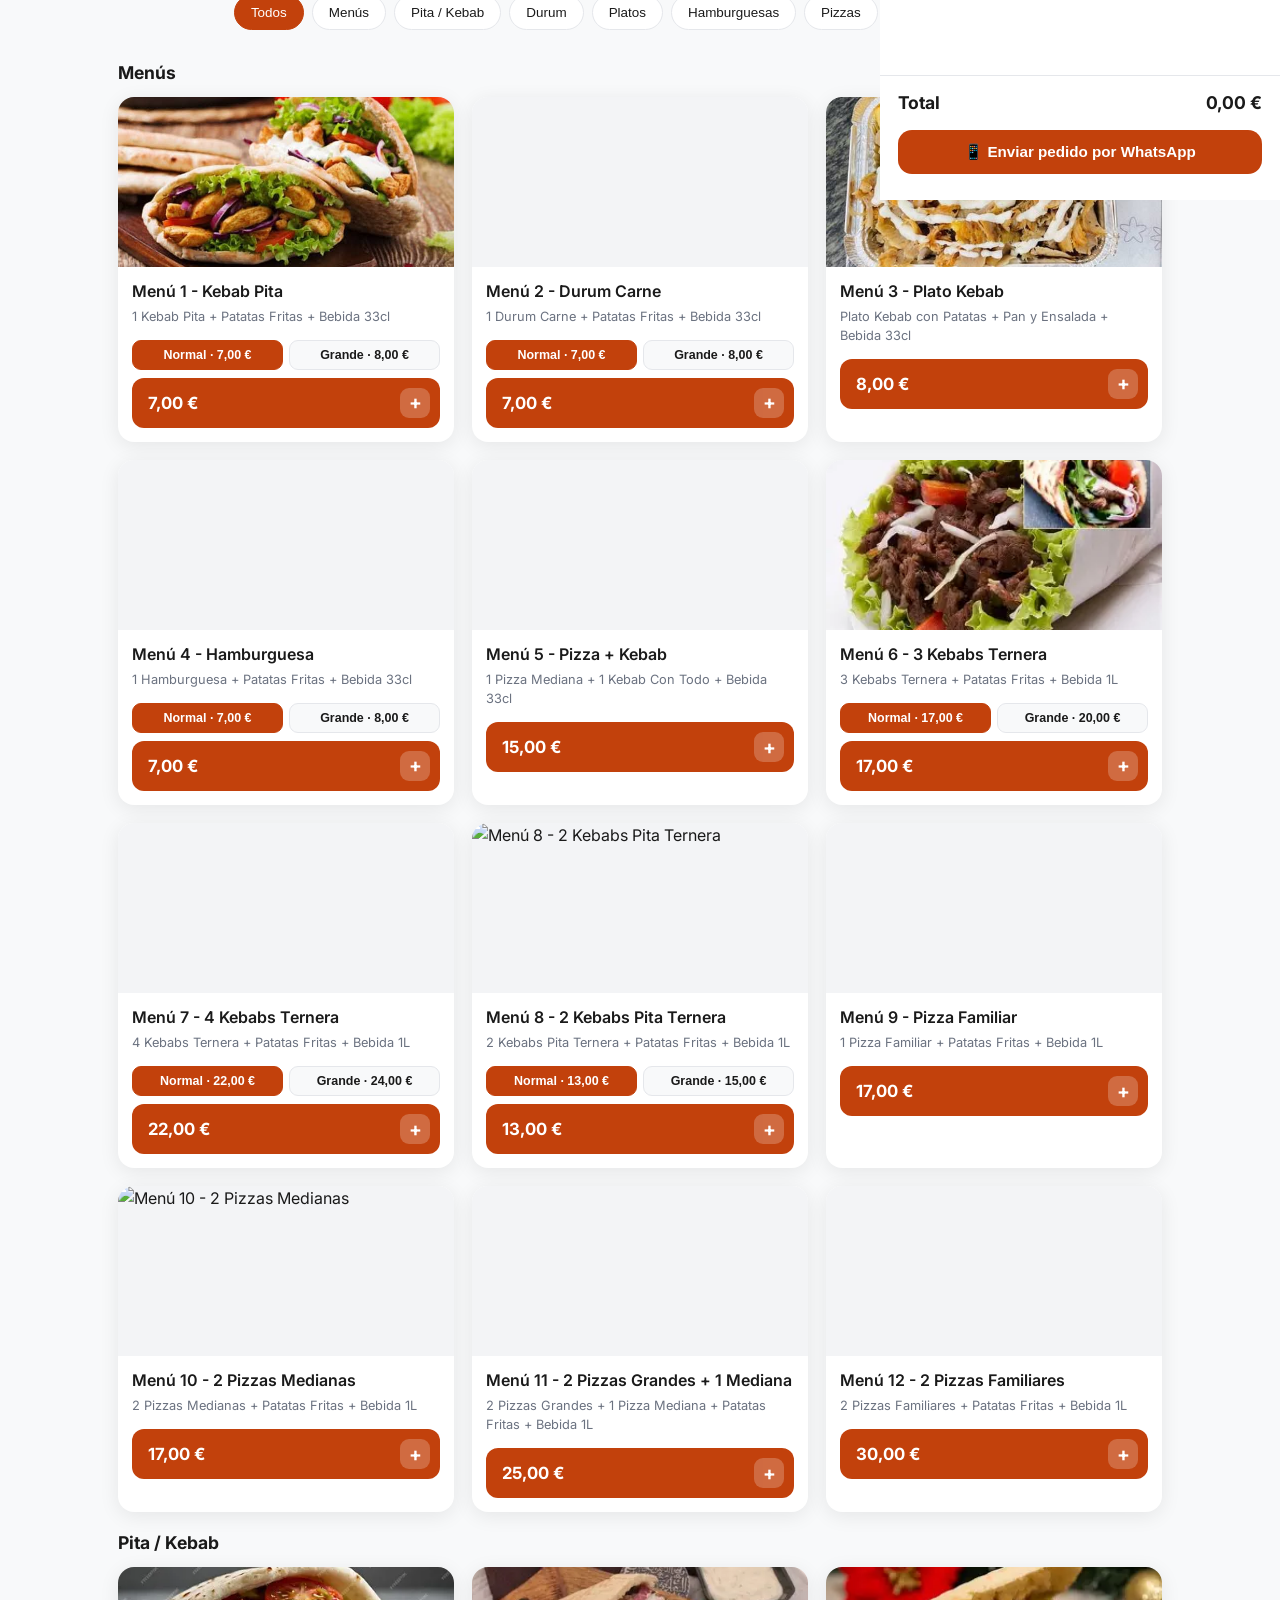
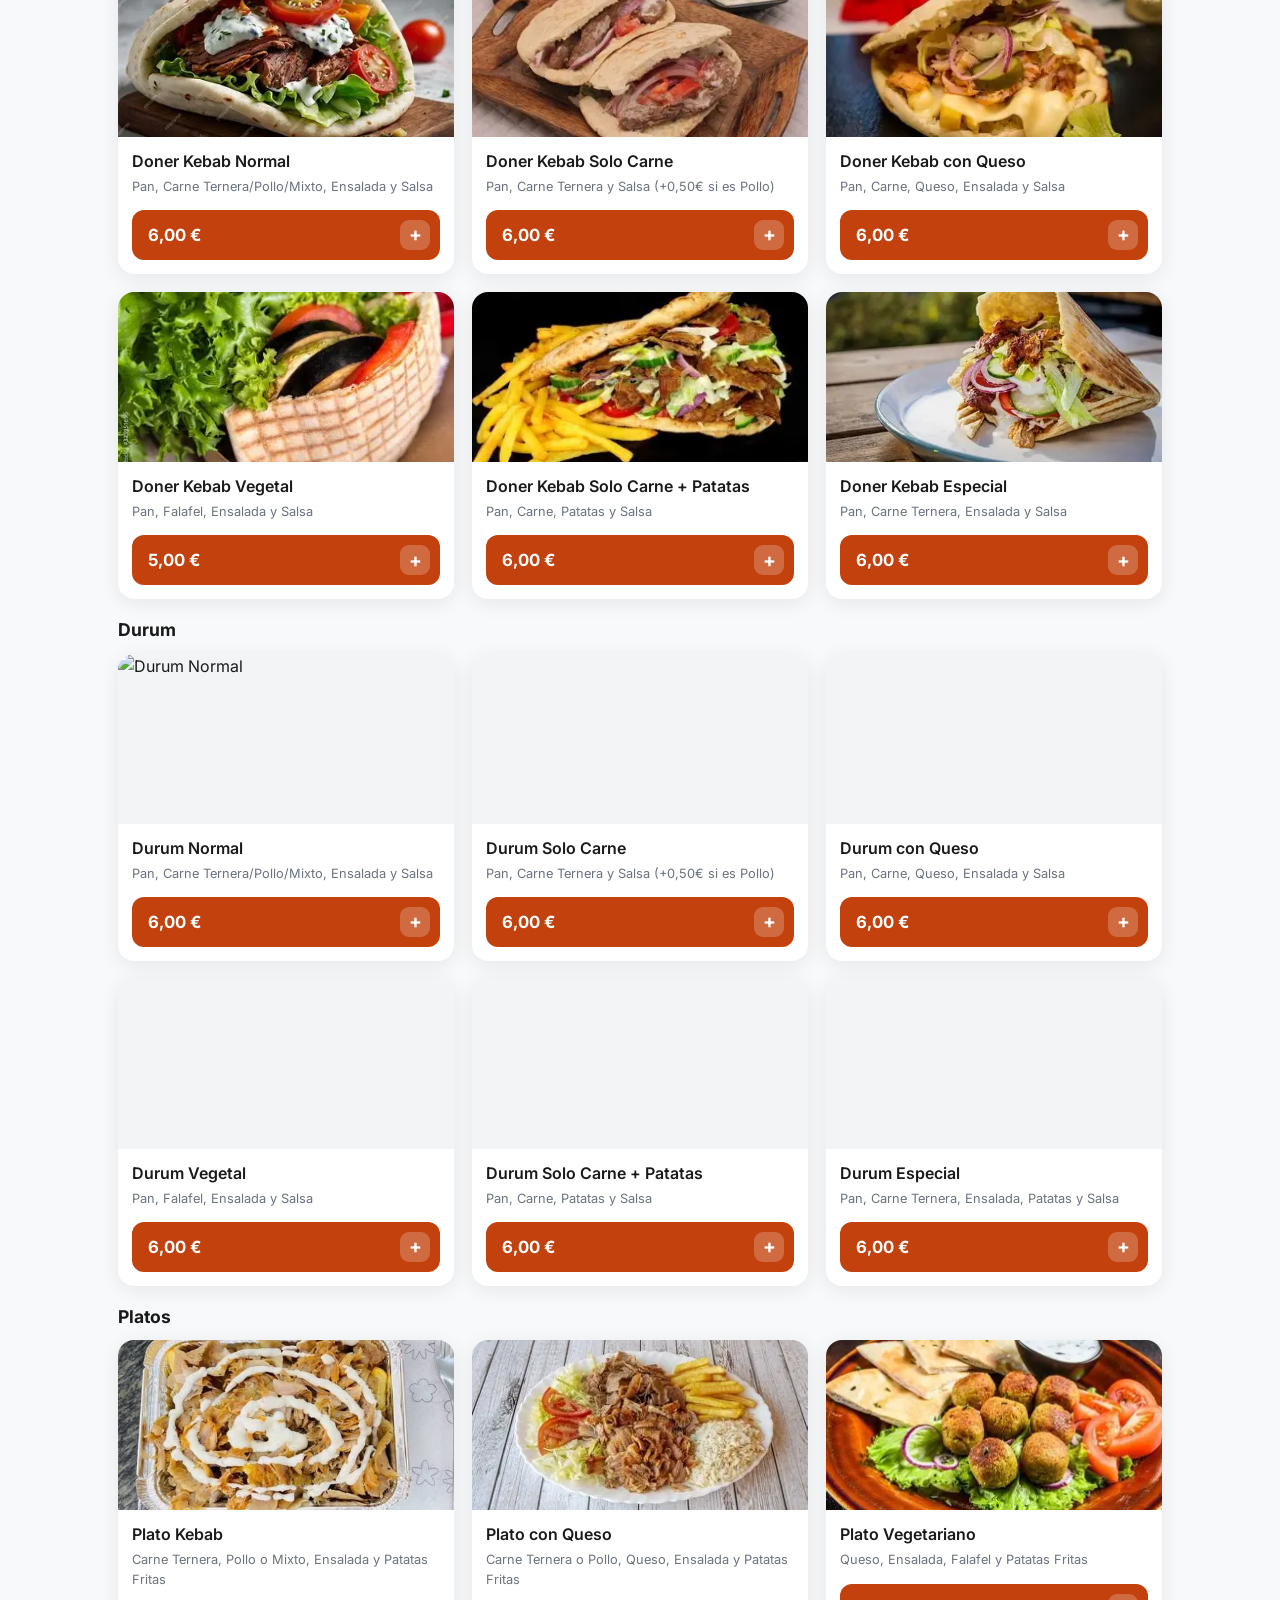
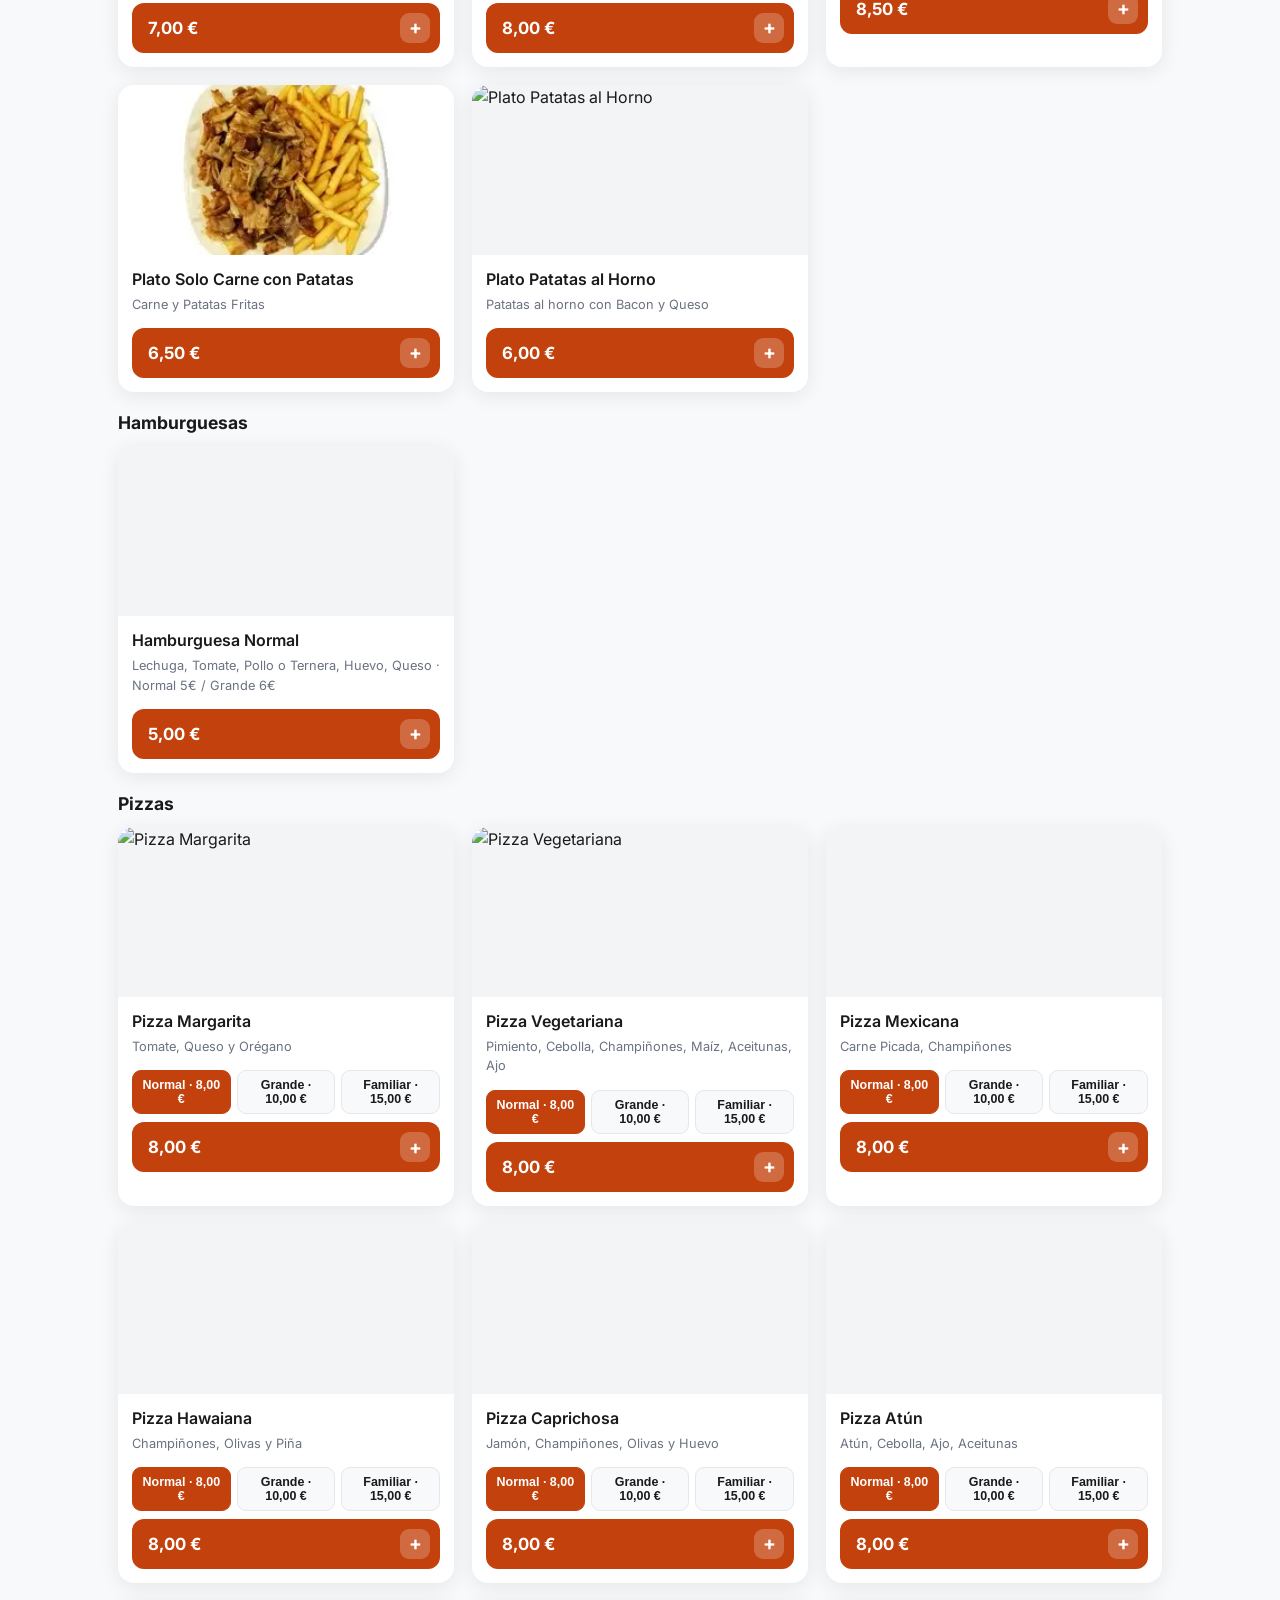
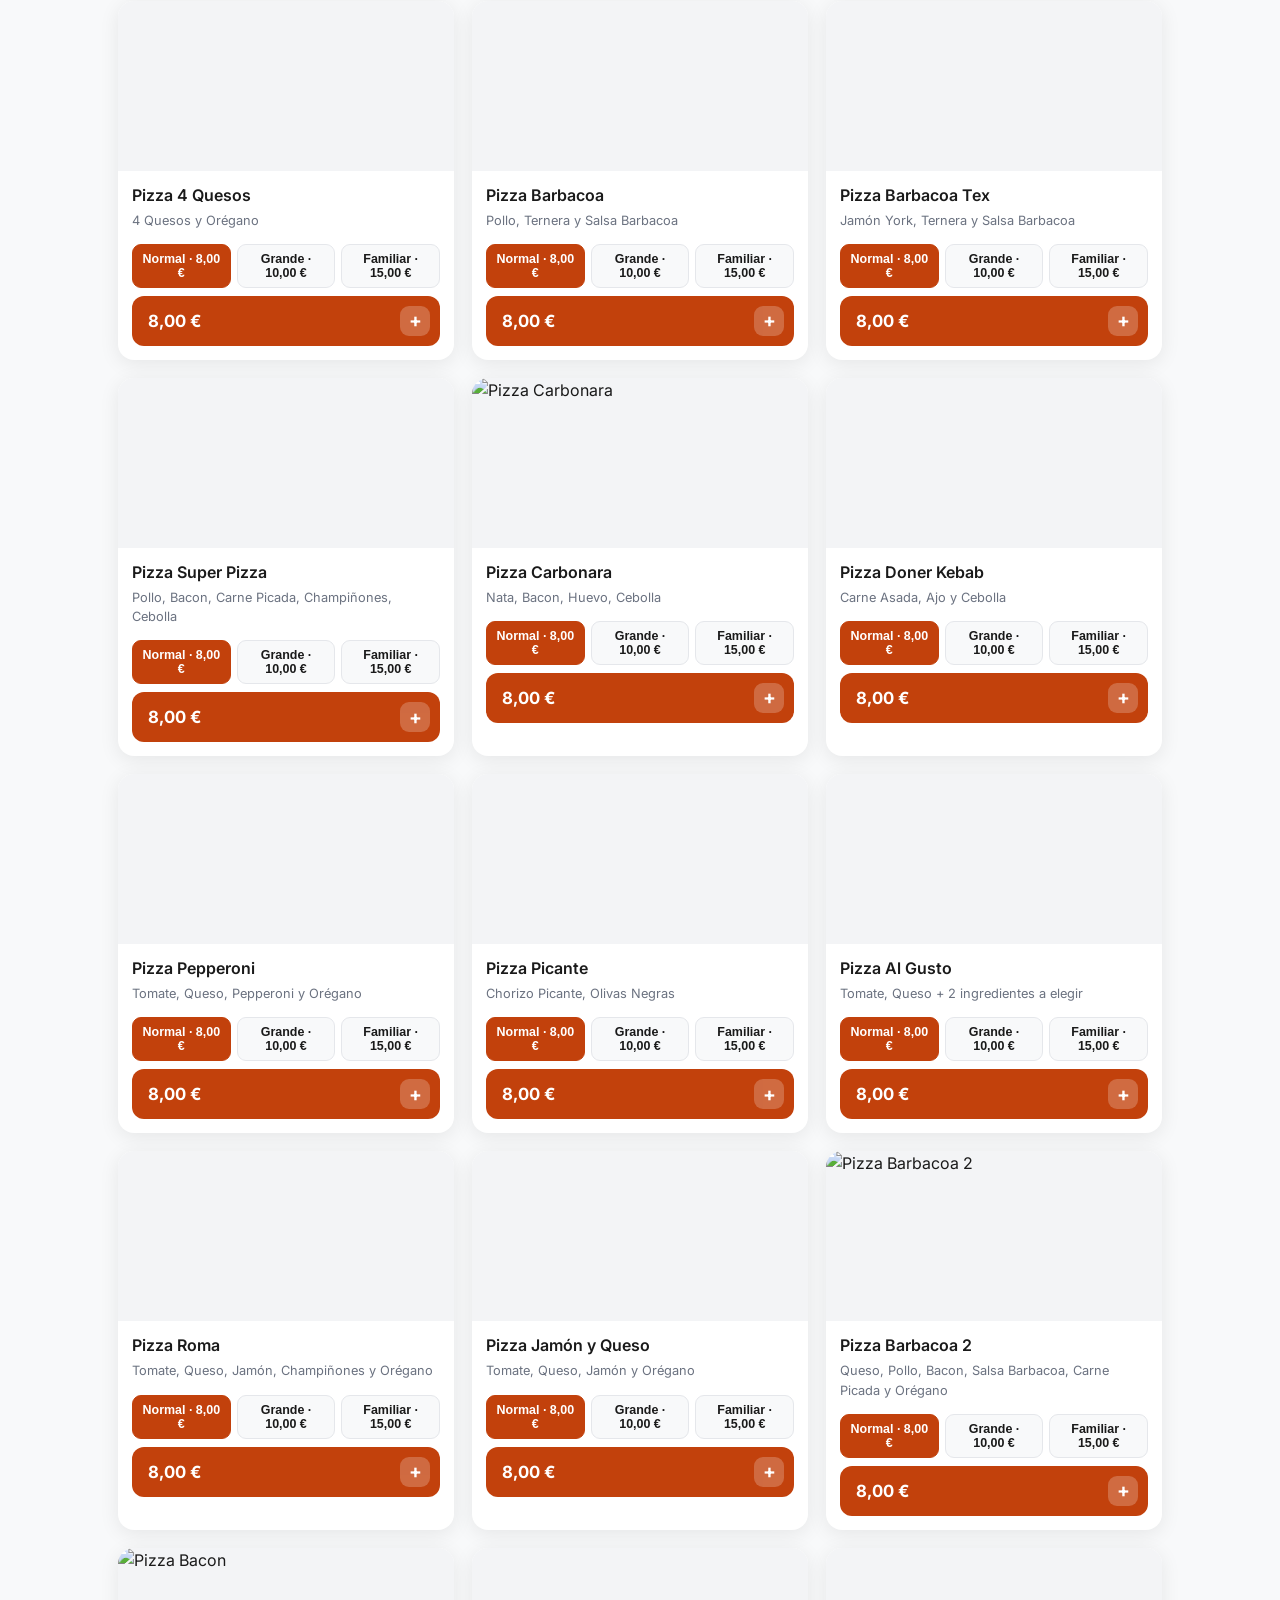
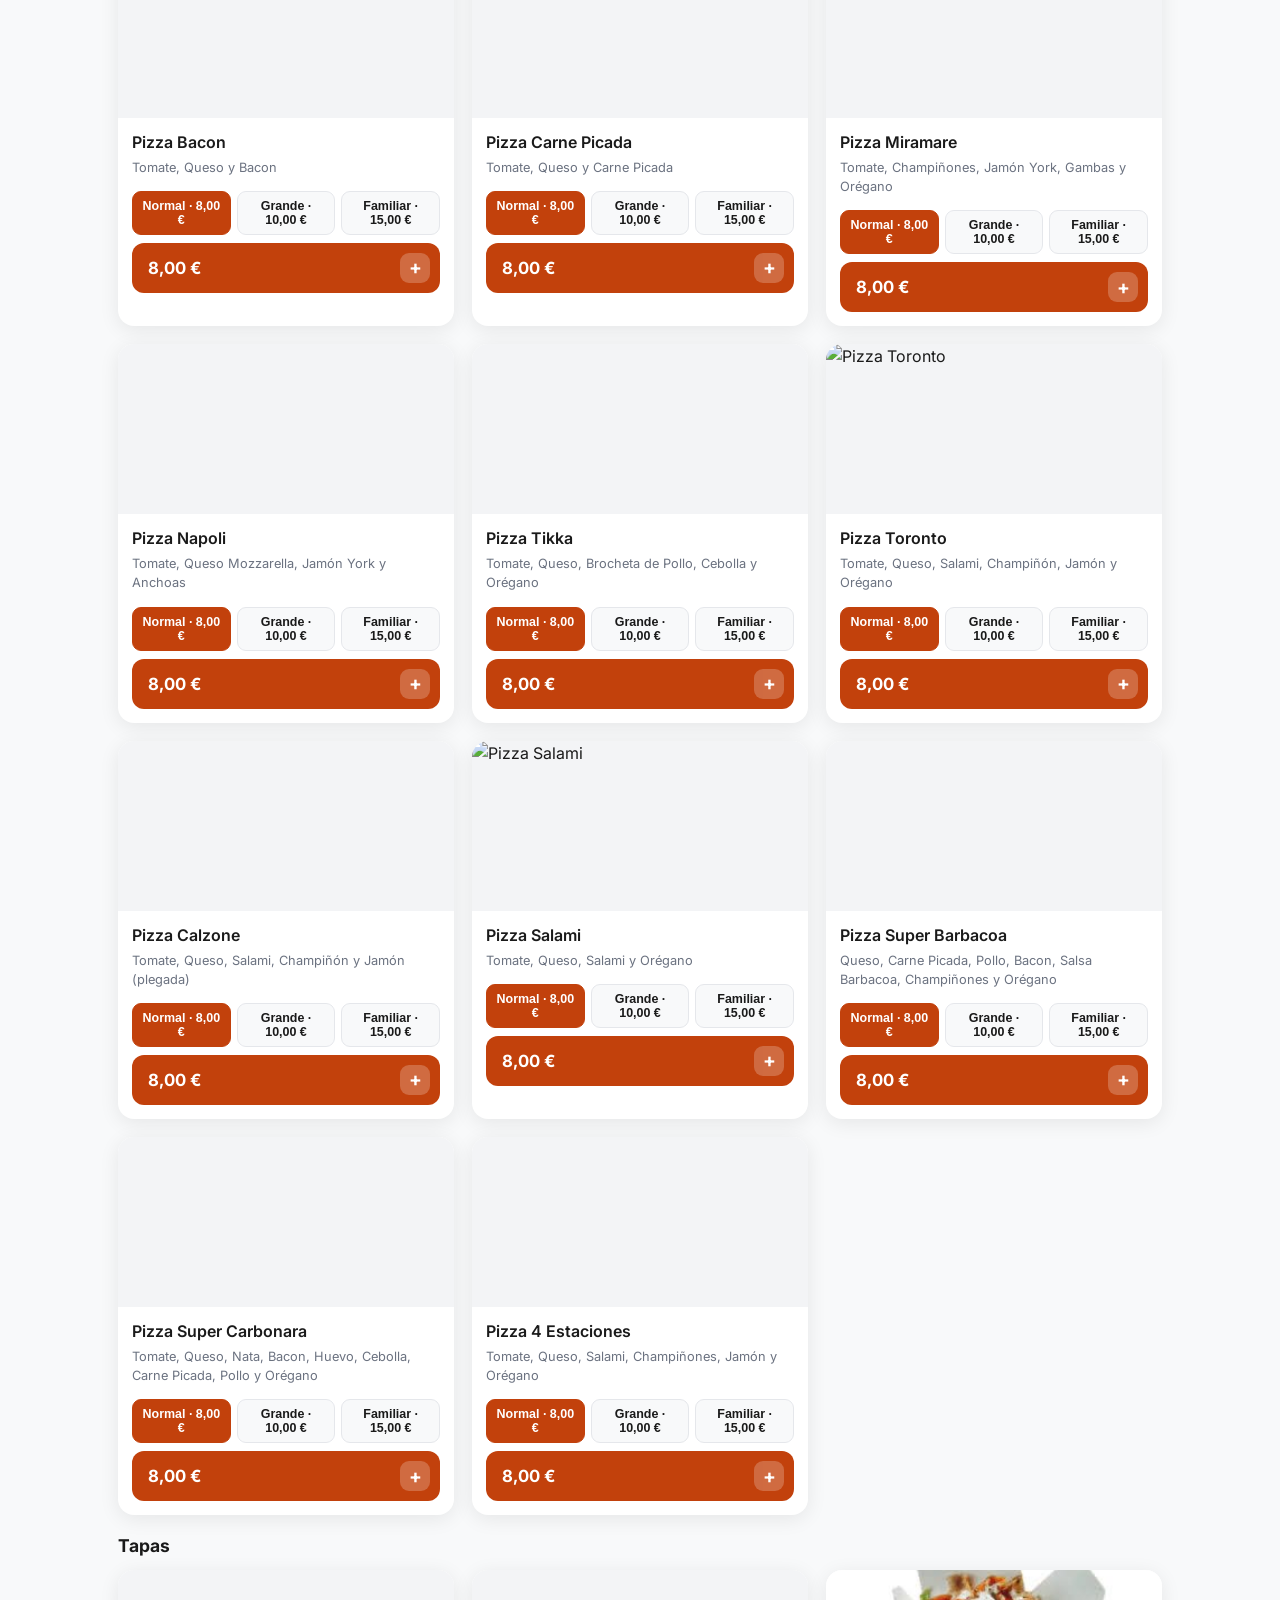
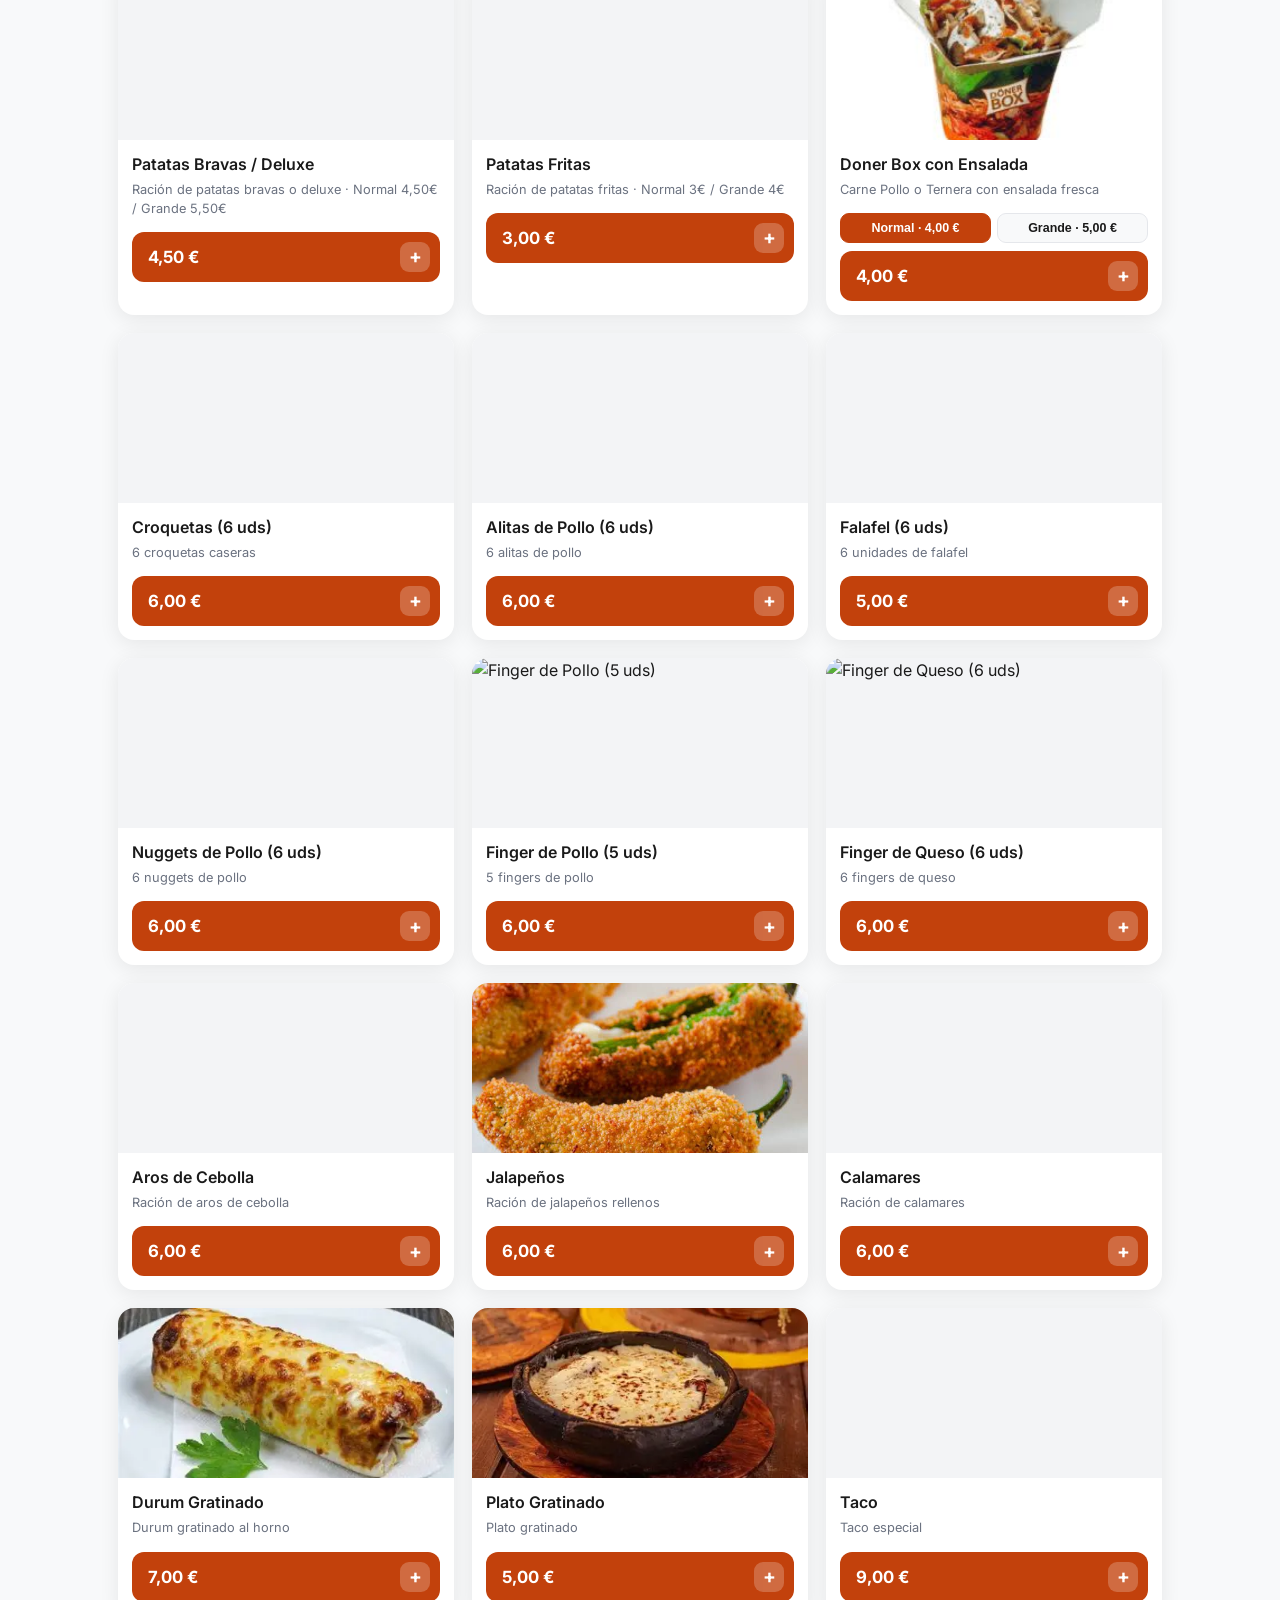
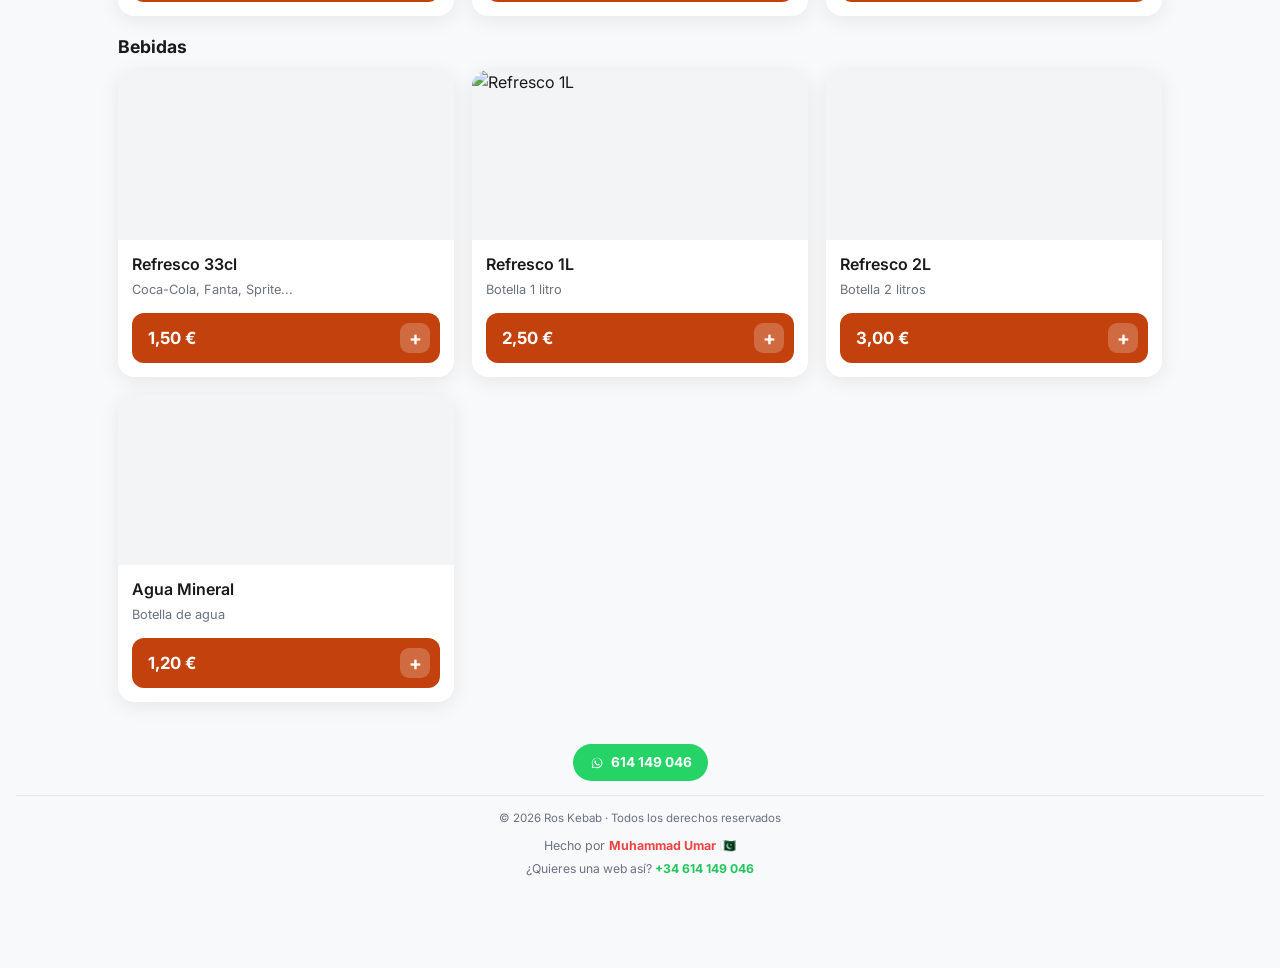
==== commit 65b15db6: "Update index.html" ====
--- a/index.html
+++ b/index.html
@@ -13,7 +13,7 @@
   <style>
     :root {
       --primary: #c2410c;
-      --primary-dark: #9a3412;
+      --primary-dark: #9a3412;height: 320px;
       --primary-light: #fff7ed;
       --bg: #f8f9fa;
       --card: #ffffff;
